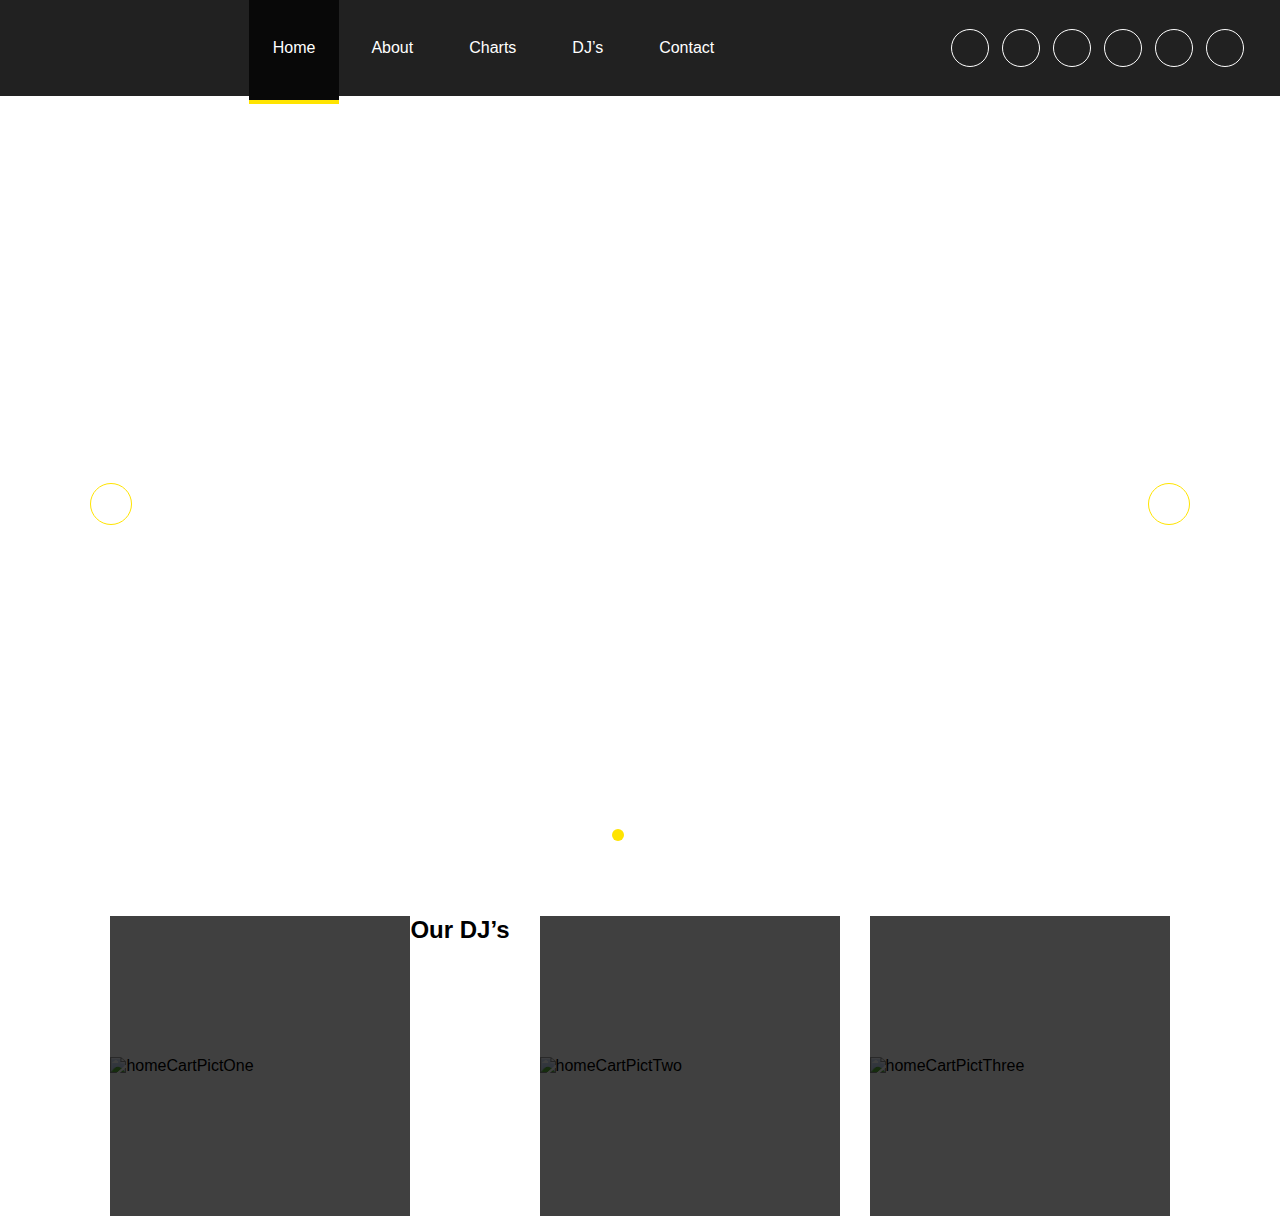
==== index.html @ 212039a7 "home some section finished" ====
<!DOCTYPE html>
<html lang="en">
    <head>
        <meta charset="UTF-8">
        <meta name="viewport" content="width=device-width, initial-scale=1.0">
        <link rel="stylesheet" href="./assets/scss/index.css">

        <!-- font-awesome start -->
        <link rel="stylesheet"
            href="https://cdnjs.cloudflare.com/ajax/libs/font-awesome/6.6.0/css/all.min.css"
            integrity="sha512-Kc323vGBEqzTmouAECnVceyQqyqdsSiqLQISBL29aUW4U/M7pSPA/gEUZQqv1cwx4OnYxTxve5UMg5GT6L4JJg=="
            crossorigin="anonymous" referrerpolicy="no-referrer" />
        <!-- font-awesome end -->

        <!-- google fonts start -->

        <link rel="preconnect" href="https://fonts.googleapis.com">
        <link rel="preconnect" href="https://fonts.gstatic.com" crossorigin>
        <link
            href="https://fonts.googleapis.com/css2?family=Montserrat:ital,wght@0,100..900;1,100..900&display=swap"
            rel="stylesheet">

        <!-- google fonts end -->

        <title>Eighty</title>
    </head>
    <body>
        <header class="header">
            <div class="headerCont">
                <a href="./index.html">
                    <img
                        src="https://preview.colorlib.com/theme/eighty8/img/logo.png.webp"
                        alt>
                </a>
                <!-- Menü İkonu -->
                <div class="menu-icon">&#9776;</div> <!-- Menü ikonu -->

                <nav class="navBar">
                    <ul class="navList">
                        <li class="navItems"><a class="active"
                                href="./index.html">Home</a></li>
                        <li class="navItems"><a
                                href="./about.html">About</a></li>
                        <li class="navItems"><a
                                href="./charts.html">Charts</a></li>
                        <li class="navItems"><a href="./djs.html">DJ’s</a></li>
                        <li class="navItems"><a
                                href="./contact.html">Contact</a></li>
                    </ul>
                </nav>
                <div class="sosialIcons">
                    <a href="https://x.com/"><i class="fa-brands fa-twitter"
                            style="color: #ffffff;"></i></a>
                    <a href="https://soundcloud.com/"><i
                            class="fa-brands fa-soundcloud"
                            style="color: #ffffff;"></i></a>
                    <a href="https://instagram.com/"><i
                            class="fa-brands fa-instagram"
                            style="color: #ffffff;"></i></a>
                    <a href="https://www.google.com/"><i
                            class="fa-brands fa-google-plus-g"
                            style="color: #ffffff;"></i></a>
                    <a href="https://facebook.com/"><i
                            class="fa-brands fa-facebook-f"
                            style="color: #ffffff;"></i></a>
                    <a href="https://youtube.com/"><i
                            class="fa-brands fa-youtube"
                            style="color: #ffffff;"></i></a>
                </div>
            </div>
        </header>

        <main>
            <section class="heroSection">
                <div class="container">
                    <div class="locations">
                        <div class="row">
                            <div class="location">
                                <img
                                    src="https://preview.colorlib.com/theme/eighty8/img/logo-small.png.webp"
                                    alt>
                                <p>Berlin</p>
                            </div>
                            <div class="location">
                                <img
                                    src="https://preview.colorlib.com/theme/eighty8/img/logo-small.png.webp"
                                    alt>
                                <p>Bucharest</p>
                            </div>
                            <div class="location">
                                <img
                                    src="https://preview.colorlib.com/theme/eighty8/img/logo-small.png.webp"
                                    alt>
                                <p>London</p>
                            </div>
                            <div class="location">
                                <img
                                    src="https://preview.colorlib.com/theme/eighty8/img/logo-small.png.webp"
                                    alt>
                                <p>Bucharest</p>
                            </div>
                            <div class="location">
                                <img
                                    src="https://preview.colorlib.com/theme/eighty8/img/logo-small.png.webp"
                                    alt>
                                <p>Tel Aviv</p>
                            </div>
                            <div class="location">
                                <img
                                    src="https://preview.colorlib.com/theme/eighty8/img/logo-small.png.webp"
                                    alt>
                                <p>Moscow</p>
                            </div>
                        </div>
                    </div>
                    <div class="slider">
                        <!-- Slider İçeriği -->
                        <div class="slide active">
                            <div class="captions">
                                <span class="captionOne">UP NEXT</span>
                                <h2 class="captionTwo">DJ Khaled Exclusive
                                    Interview</h2>
                            </div>
                        </div>
                        <div class="slide">
                            <div class="captions">
                                <span class="captionOne">UP NEXT</span>
                                <h2 class="captionTwo">David Guetta Exclusive
                                    Interview</h2>
                            </div>
                        </div>
                        <div class="slide">
                            <div class="captions">
                                <span class="captionOne">UP NEXT</span>
                                <h2 class="captionTwo">Dj snake Exclusive
                                    Track</h2>
                            </div>
                        </div>

                        <!-- Sağ ve Sol Oklar -->
                        <button class="prev"><i
                                class="fa-solid fa-angles-left"></i></button>
                        <button class="next"><i
                                class="fa-solid fa-angles-right"></i></button>

                        <!-- Alt Daireler -->
                        <div class="dots">
                            <span class="dot active" data-index="0"></span>
                            <span class="dot" data-index="1"></span>
                            <span class="dot" data-index="2"></span>
                        </div>
                    </div>
                </div>
            </section>
            <section class="homeCard">
                <div class="container">
                    <div class="row">
                        <div class="col-md-4">
                            <div class="homeCartPict">
                                <img
                                    src="https://preview.colorlib.com/theme/eighty8/img/promo/1.jpg.webp"
                                    alt="homeCartPictOne">
                                </div>
                                <h2>Our DJ’s</h2>

                        </div>
                        <div class="col-md-4">
                            <div class="homeCartPict">
                                <img
                                    src="https://preview.colorlib.com/theme/eighty8/img/promo/2.jpg.webp"
                                    alt="homeCartPictTwo">
                            </div>

                        </div>
                        <div class="col-md-4">
                            <div class="homeCartPict">
                                <img
                                    src="https://preview.colorlib.com/theme/eighty8/img/promo/3.jpg.webp"
                                    alt="homeCartPictThree">
                            </div>
                        </div>
                    </div>
                </div>
            </section>
        </main>
        <script>
            document.addEventListener("DOMContentLoaded", () => {
              const menuIcon = document.querySelector(".menu-icon");
              const navBar = document.querySelector(".navBar");
              const slides = document.querySelectorAll(".slide");
    const dots = document.querySelectorAll(".dot");

    let currentIndex = 0;
  
    const showSlide = (index) => {
        slides.forEach((slide, i) => {
            slide.classList.toggle("active", i === index);
            dots[i].classList.toggle("active", i === index);
        });
    };

    document.querySelector(".next").addEventListener("click", () => {
        currentIndex = (currentIndex + 1) % slides.length;
        showSlide(currentIndex);
    });

    document.querySelector(".prev").addEventListener("click", () => {
        currentIndex = (currentIndex - 1 + slides.length) % slides.length;
        showSlide(currentIndex);
    });

    dots.forEach((dot, index) => {
        dot.addEventListener("click", () => {
            currentIndex = index;
            showSlide(currentIndex);
        });
    });

    // Otomatik geçiş ayarı (isteğe bağlı)
    setInterval(() => {
        currentIndex = (currentIndex + 1) % slides.length;
        showSlide(currentIndex);
    }, 5000); // 5 saniyede bir değişim

              menuIcon.addEventListener("click", () => {
                // Menü açma/kapatma
                navBar.classList.toggle("active");
              });
            });


          </script>

    </body>
</html>
---- assets/scss/index.css ----
* {
  padding: 0;
  margin: 0;
  text-decoration: none;
  font-family: "Roboto", sans-serif;
  list-style: none;
  box-sizing: border-box;
}

.header {
  background: #212121;
  padding: 29px 36px;
  border-bottom: 1px solid #fff;
}
.header .headerCont {
  display: flex;
  align-items: center;
  justify-content: space-between;
}
.header .headerCont .menu-icon {
  display: none;
  font-size: 24px;
  color: white;
  cursor: pointer;
}
.header .headerCont .navBar {
  display: flex;
}
.header .headerCont .navBar .navList {
  display: -webkit-inline-box;
  gap: 8px;
}
.header .headerCont .navBar .navList a {
  color: white;
  padding: 48px 24px;
  transition: background 0.5s, color 0.5s;
  font-size: 16px;
  position: relative;
}
.header .headerCont .navBar .navList a:hover {
  color: #ffe400;
}
.header .headerCont .navBar .navList a.active {
  background: #080808;
  color: #ffffff;
}
.header .headerCont .navBar .navList a.active:after {
  position: absolute;
  left: 0;
  bottom: 0;
  width: 100%;
  height: 4px;
  background: #ffe400;
  content: "";
  opacity: 1;
}
.header .headerCont .navBar .navList a:after {
  position: absolute;
  left: 0;
  bottom: 0;
  width: 100%;
  height: 4px;
  background: #ffe400;
  content: "";
  opacity: 0;
  transition: opacity 0.5s;
}
.header .headerCont .navBar .navList a:hover {
  color: #ffe400;
}
.header .headerCont .sosialIcons {
  display: flex;
  gap: 13px;
}
.header .headerCont .sosialIcons a {
  border: 1px solid white;
  border-radius: 50%;
  padding: 8px;
  width: 38px;
  height: 38px;
  display: flex;
  justify-content: center;
  align-items: center;
}

@media (max-width: 1024px) {
  .header .headerCont .navBar .navList a {
    padding: 48px 10px;
  }
}
@media (max-width: 825px) {
  .header .headerCont .navBar .navList a {
    padding: 48px 3px;
  }
}
@media (max-width: 770px) {
  .header .headerCont .menu-icon {
    display: block;
  }
  .header .headerCont .navBar {
    display: none;
    flex-direction: column;
    background-color: #212121;
    position: absolute;
    top: 80px;
    width: 100%;
    left: 0;
  }
  .header .headerCont .navBar .navList {
    display: flex;
    flex-direction: column;
    width: 100%;
    gap: 3px;
  }
  .header .headerCont .navBar .navList .navItems {
    display: inline-flex;
  }
  .header .headerCont .navBar .navList a {
    padding: 12px 24px;
    text-align: center;
    text-align: left;
    border-top: 1px solid #2f2f2f;
    width: 100%;
  }
  .header .headerCont .sosialIcons {
    display: none;
  }
  .header .navBar.active {
    display: flex;
    margin-top: 30px;
    z-index: 1;
  }
}
.heroSection {
  background-image: url(https://preview.colorlib.com/theme/eighty8/img/bg.jpg.webp);
  position: relative;
  background-repeat: no-repeat;
  background-size: cover;
  background-position: top center;
  padding-bottom: 35px;
}
.heroSection .locations {
  padding-top: 35px;
}
.heroSection .locations .row {
  display: flex;
  flex-wrap: wrap;
  margin-left: 80px;
  margin-right: 80px;
}
.heroSection .locations .row .location {
  text-align: center;
}
.heroSection .locations .row .location p {
  color: white;
  font-size: 14px;
}
.heroSection .slider {
  position: relative;
  width: 100%;
  height: 75vh;
  overflow-x: hidden;
  margin-bottom: 40px;
}
.heroSection .slider .slide {
  position: absolute;
  top: -36%;
  left: 14%;
  width: 100%;
  height: 100%;
  opacity: 0;
  transition: opacity 1s ease;
  z-index: 1;
}
.heroSection .slider .slide.active {
  opacity: 1;
  z-index: 2;
}
.heroSection .slider .slide.active .captions .captionOne {
  font-size: 24px;
  color: #ffe400;
  font-weight: 500;
}
.heroSection .slider .slide.active .captions .captionOne,
.heroSection .slider .slide.active .captions .captionTwo {
  opacity: 0;
  animation: slideUp 0.8s ease forwards;
}
.heroSection .slider .slide.active .captions .captionOne {
  animation-delay: 0.5s;
}
.heroSection .slider .slide.active .captions .captionTwo {
  animation-delay: 1s;
  margin-top: 10px;
  background: rgba(0, 0, 0, 0.75);
  padding: 5px 10px;
  color: white;
  font-size: 32px;
  line-height: normal;
  position: relative;
}
.heroSection .slider .slide .captions {
  position: absolute;
  bottom: 8%;
  left: -17px;
  text-align: left;
}
@keyframes slideUp {
  from {
    transform: translateY(20px);
    opacity: 0;
  }
  to {
    transform: translateY(0);
    opacity: 1;
  }
}
.heroSection .slider .prev,
.heroSection .slider .next {
  position: absolute;
  top: 50%;
  transform: translateY(-50%);
  color: #ffe400;
  background: transparent;
  border: 1px solid #ffe400;
  padding: 20px;
  cursor: pointer;
  border-radius: 50%;
  transition: transform 0.3s ease, background 0.3s ease;
}
.heroSection .slider .prev:hover,
.heroSection .slider .next:hover {
  background: #ffe400;
  color: #000;
}
.heroSection .slider .prev {
  left: 90px;
}
.heroSection .slider .next {
  right: 90px;
}
.heroSection .slider .dots {
  position: absolute;
  bottom: 0px;
  left: 50%;
  transform: translateX(-50%);
  display: flex;
  gap: 10px;
}
.heroSection .slider .dots .dot {
  width: 12px;
  height: 12px;
  background: #fff;
  border-radius: 50%;
  cursor: pointer;
  transition: background 0.3s;
}
.heroSection .slider .dots .dot.active {
  background: #ffe400;
}

.homeCard .row {
  display: flex;
  justify-content: center;
  flex-wrap: wrap;
}
.homeCard .row .col-md-4 {
  position: relative;
  padding-right: 15px;
  display: flex;
  padding-left: 15px;
}
.homeCard .row .col-md-4 .homeCartPict {
  height: 300px;
  width: 300px;
  display: flex;
  justify-content: center;
  align-items: center;
  position: relative;
}
.homeCard .row .col-md-4 .homeCartPict::before {
  position: absolute;
  content: "";
  width: 100%;
  height: 100%;
  left: 0;
  top: 0;
  background: #000;
  opacity: 0.75;
  z-index: 1;
  transition: all 0.4s;
}
.homeCard .row .col-md-4 .homeCartPict img {
  width: 100%;
}
.homeCard .row .col-md-4 .homeCartPict h2 {
  position: relative;
  z-index: 3;
}

@media (min-width: 768px) {
  .locations .row {
    padding: 0px 50px;
  }
  .locations .row .location {
    flex: 0 0 16.333333%;
    max-width: 33.333333%;
  }
}
@media (max-width: 768px) {
  .locations .row .location {
    flex: 0 0 33.333333%;
    max-width: 33.333333%;
  }
}
@media (max-width: 400px) {
  .locations .row .location {
    display: none;
  }
}
@media (max-width: 1252px) {
  .heroSection .slider .prev {
    display: none;
  }
}
@media (max-width: 762px) {
  .heroSection .slider .next {
    display: none;
  }
}/*# sourceMappingURL=index.css.map */
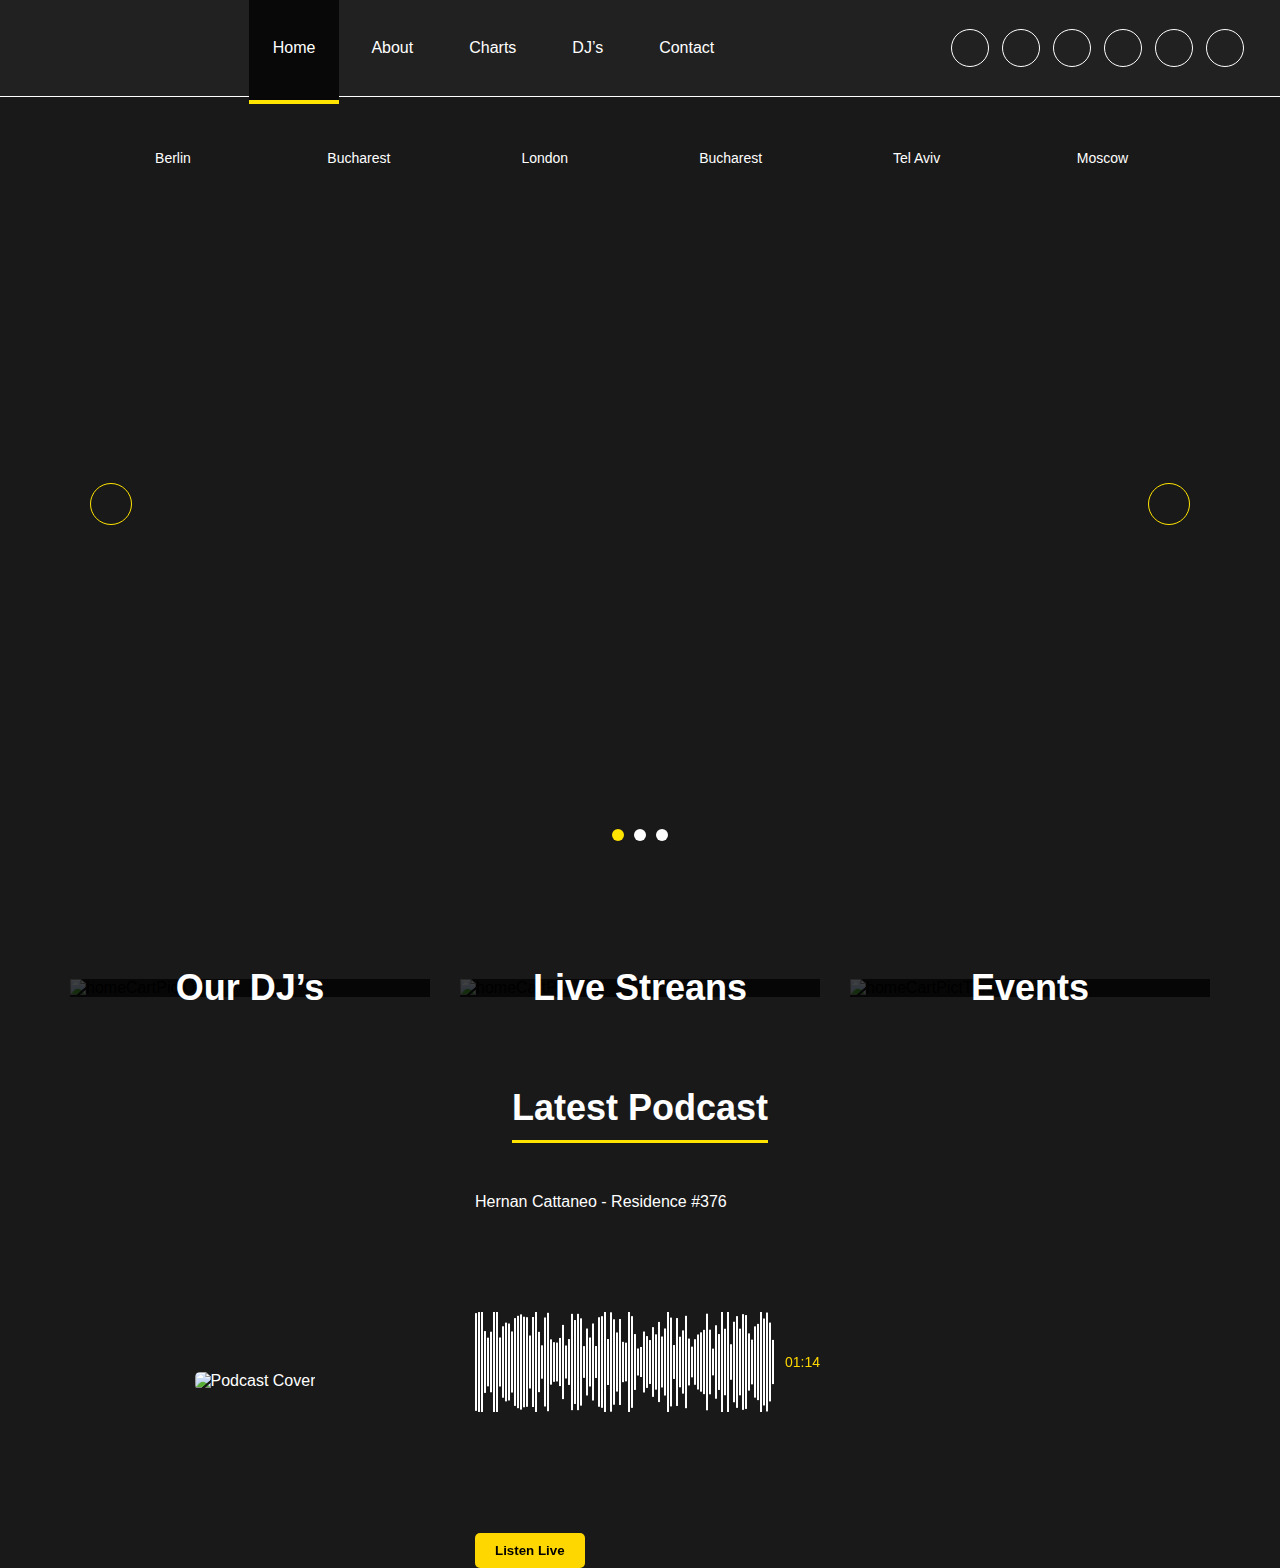
==== commit bd46a8ce: "podcast audio section finished" ====
--- a/index.html
+++ b/index.html
@@ -32,8 +32,8 @@
                         src="https://preview.colorlib.com/theme/eighty8/img/logo.png.webp"
                         alt>
                 </a>
-                <!-- Menü İkonu -->
-                <div class="menu-icon">&#9776;</div> <!-- Menü ikonu -->
+
+                <div class="menu-icon">&#9776;</div>
 
                 <nav class="navBar">
                     <ul class="navList">
@@ -70,7 +70,7 @@
             </div>
         </header>
 
-        <main>
+        <main style="  background-color: #191919;">
             <section class="heroSection">
                 <div class="container">
                     <div class="locations">
@@ -114,7 +114,7 @@
                         </div>
                     </div>
                     <div class="slider">
-                        <!-- Slider İçeriği -->
+                        <!-- Slider -->
                         <div class="slide active">
                             <div class="captions">
                                 <span class="captionOne">UP NEXT</span>
@@ -137,13 +137,11 @@
                             </div>
                         </div>
 
-                        <!-- Sağ ve Sol Oklar -->
                         <button class="prev"><i
                                 class="fa-solid fa-angles-left"></i></button>
                         <button class="next"><i
                                 class="fa-solid fa-angles-right"></i></button>
 
-                        <!-- Alt Daireler -->
                         <div class="dots">
                             <span class="dot active" data-index="0"></span>
                             <span class="dot" data-index="1"></span>
@@ -160,8 +158,8 @@
                                 <img
                                     src="https://preview.colorlib.com/theme/eighty8/img/promo/1.jpg.webp"
                                     alt="homeCartPictOne">
-                                </div>
                                 <h2>Our DJ’s</h2>
+                            </div>
 
                         </div>
                         <div class="col-md-4">
@@ -169,6 +167,7 @@
                                 <img
                                     src="https://preview.colorlib.com/theme/eighty8/img/promo/2.jpg.webp"
                                     alt="homeCartPictTwo">
+                                <h2>Live Streans</h2>
                             </div>
 
                         </div>
@@ -177,11 +176,45 @@
                                 <img
                                     src="https://preview.colorlib.com/theme/eighty8/img/promo/3.jpg.webp"
                                     alt="homeCartPictThree">
+                                <h2>Events</h2>
                             </div>
                         </div>
                     </div>
                 </div>
             </section>
+            <section class="latestPodcastSection">
+                <div  class="container">
+                    <div class="podcast-container">
+                        <h2>Latest Podcast</h2>
+
+                        <div class="podcast-content">
+                            <div style="width: 400px;">
+                                <img
+                                    src="https://preview.colorlib.com/theme/eighty8/img/albam.jpg.webp"
+                                    alt="Podcast Cover" class="podcast-image">
+                            </div>
+                            <div class="rightPodcast">
+                                <div>
+                                    <p>Hernan Cattaneo - Residence #376</p>
+                                </div>
+                                <div style="display: flex; align-items: center;">
+                                    <canvas id="waveformCanvas" width="300"
+                                        height="100"></canvas>
+                                    <div class="time">01:14</div>
+                                </div>
+
+                                <button id="playButton" class="listen-button"
+                                    onclick="togglePlay()">Listen Live</button>
+
+                                <audio id="podcastAudio"
+                                    src="./assets/scss/img/sonata.mp3"></audio>
+                            </div>
+                        </div>
+
+                    </div>
+                </div>
+            </section>
+
         </main>
         <script>
             document.addEventListener("DOMContentLoaded", () => {
@@ -216,19 +249,80 @@
         });
     });
 
-    // Otomatik geçiş ayarı (isteğe bağlı)
     setInterval(() => {
         currentIndex = (currentIndex + 1) % slides.length;
         showSlide(currentIndex);
-    }, 5000); // 5 saniyede bir değişim
+    }, 5000);
 
               menuIcon.addEventListener("click", () => {
-                // Menü açma/kapatma
                 navBar.classList.toggle("active");
               });
             });
 
 
+
+
+// audio
+const canvas = document.getElementById("waveformCanvas");
+const ctx = canvas.getContext("2d");
+const canvasWidth = canvas.width;
+const canvasHeight = canvas.height;
+const barWidth = 2;
+const barGap = 1;
+let animationFrameId;
+let isPlaying = false;
+
+const audio = document.getElementById("podcastAudio");
+const totalBars = Math.floor(canvasWidth / (barWidth + barGap));
+let heights = [];
+
+// Başlangıçta rastgele yükseklikleri ayarla
+function initializeHeights() {
+  heights = Array.from({ length: totalBars }, () => Math.random() * (canvasHeight * 0.8) + (canvasHeight * 0.3));
+}
+
+// Dalgaları çiz
+function drawWaveform(animated = false) {
+  ctx.clearRect(0, 0, canvasWidth, canvasHeight);
+
+  const time = Date.now() * 0.009; // Zaman çarpanı, hızı kontrol eder
+
+  for (let i = 0; i < totalBars; i++) {
+    // Her bir çubuğun yüksekliğini zamanla değiştirme
+    const barHeight = heights[i] + Math.sin(time + i) * 5; // Yavaş dalgalanma için daha az dalgalanma ekle
+
+    const x = i * (barWidth + barGap);
+    const y = (canvasHeight - barHeight) / 2;
+
+    ctx.fillStyle = "#ffffff";
+    ctx.fillRect(x, y, barWidth, barHeight);
+  }
+
+  if (isPlaying && animated) {
+    animationFrameId = requestAnimationFrame(() => drawWaveform(true));
+  }
+}
+
+function togglePlay() {
+  if (audio.paused) {
+    audio.play();
+    isPlaying = true;
+    drawWaveform(true); // Animasyonu başlat
+    document.getElementById("playButton").textContent = "Pause";
+  } else {
+    audio.pause();
+    isPlaying = false;
+    cancelAnimationFrame(animationFrameId); // Animasyonu durdur
+    drawWaveform(false); // Dalgaları sabit olarak göster
+    document.getElementById("playButton").textContent = "Listen Live";
+  }
+}
+
+// Sayfa yüklendiğinde dalgaları göster
+initializeHeights(); // Yükseklikleri başlat
+drawWaveform(false); // İlk başta dalgaları göster
+
+
           </script>
 
     </body>
--- a/assets/scss/index.css
+++ b/assets/scss/index.css
@@ -1,3 +1,4 @@
+@charset "UTF-8";
 * {
   padding: 0;
   margin: 0;
@@ -137,7 +138,7 @@
   background-repeat: no-repeat;
   background-size: cover;
   background-position: top center;
-  padding-bottom: 35px;
+  padding-bottom: 200px;
 }
 .heroSection .locations {
   padding-top: 35px;
@@ -150,6 +151,8 @@
 }
 .heroSection .locations .row .location {
   text-align: center;
+  flex: 1 1 20%;
+  max-width: 16.6%;
 }
 .heroSection .locations .row .location p {
   color: white;
@@ -238,6 +241,7 @@
 }
 .heroSection .slider .next {
   right: 90px;
+  z-index: 2;
 }
 .heroSection .slider .dots {
   position: absolute;
@@ -259,6 +263,10 @@
   background: #ffe400;
 }
 
+.homeCard {
+  margin-top: -102px;
+  padding-bottom: 90px;
+}
 .homeCard .row {
   display: flex;
   justify-content: center;
@@ -271,11 +279,11 @@
   padding-left: 15px;
 }
 .homeCard .row .col-md-4 .homeCartPict {
-  height: 300px;
-  width: 300px;
+  width: 360px;
   display: flex;
+  cursor: pointer;
+  align-items: center;
   justify-content: center;
-  align-items: center;
   position: relative;
 }
 .homeCard .row .col-md-4 .homeCartPict::before {
@@ -294,28 +302,843 @@
   width: 100%;
 }
 .homeCard .row .col-md-4 .homeCartPict h2 {
+  position: absolute;
+  z-index: 2;
+  font-size: 36px;
+  color: white;
+}
+.homeCard .row .col-md-4 .homeCartPict::after {
+  position: absolute;
+  content: "";
+  width: 0;
+  height: 4px;
+  left: 0;
+  bottom: 0;
+  background: #ffe400;
+  z-index: 2;
+  transition: width 0.4s ease;
+}
+.homeCard .row .col-md-4 .homeCartPict:hover::after {
+  animation: slideRight 0.4s forwards;
+}
+.homeCard .row .col-md-4 .homeCartPict:not(:hover)::after {
+  animation: slideOut 1s forwards;
+}
+.homeCard .row .col-md-4 .homeCartPict:hover::before {
+  opacity: 0;
+}
+
+.latestPodcastSection .container {
+  max-width: 1200px; /* İstenilen genişlik */
+  margin: 0 auto; /* Ortalar */
+  padding: 0 15px; /* Kenar boşlukları */
+}
+.latestPodcastSection .container .podcast-container {
+  color: #ffffff;
+  text-align: center;
+  margin: 0 auto;
+}
+.latestPodcastSection .container .podcast-container h2 {
   position: relative;
-  z-index: 3;
+  display: inline-block;
+  font-size: 36px;
+  color: white;
+  margin-bottom: 50px;
+}
+.latestPodcastSection .container .podcast-container h2::after {
+  content: "";
+  display: block;
+  width: 100%;
+  height: 3px;
+  background-color: #ffe400;
+  margin-top: 11px;
+}
+.latestPodcastSection .container .podcast-container .podcast-content {
+  display: flex;
+  justify-content: flex-start;
+  align-items: center;
+  gap: 20px;
+}
+.latestPodcastSection .container .podcast-container .podcast-content .rightPodcast {
+  display: flex;
+  flex-direction: column;
+  align-items: self-start;
+  row-gap: 101px;
+}
+.latestPodcastSection .container .podcast-container .podcast-content .podcast-image {
+  width: 100%;
+  height: auto;
+  border-radius: 5px;
+}
+.latestPodcastSection .container .podcast-container .podcast-content .audio-wave {
+  display: flex;
+  align-items: center;
+  gap: 2px;
+  overflow: hidden;
+  height: 300px;
+}
+.latestPodcastSection .container .podcast-container .podcast-content .audio-wave .bar:nth-child(1) {
+  width: 1.5px;
+  background-color: #ffffff;
+  border-radius: 2px;
+  height: 99px;
+}
+.latestPodcastSection .container .podcast-container .podcast-content .audio-wave .bar:nth-child(1).animate {
+  animation: wave 0.5s infinite ease-in-out alternate;
+}
+.latestPodcastSection .container .podcast-container .podcast-content .audio-wave .bar:nth-child(2) {
+  width: 1.5px;
+  background-color: #ffffff;
+  border-radius: 2px;
+  height: 108px;
+}
+.latestPodcastSection .container .podcast-container .podcast-content .audio-wave .bar:nth-child(2).animate {
+  animation: wave 0.5s infinite ease-in-out alternate;
+}
+.latestPodcastSection .container .podcast-container .podcast-content .audio-wave .bar:nth-child(3) {
+  width: 1.5px;
+  background-color: #ffffff;
+  border-radius: 2px;
+  height: 73px;
+}
+.latestPodcastSection .container .podcast-container .podcast-content .audio-wave .bar:nth-child(3).animate {
+  animation: wave 0.5s infinite ease-in-out alternate;
+}
+.latestPodcastSection .container .podcast-container .podcast-content .audio-wave .bar:nth-child(4) {
+  width: 1.5px;
+  background-color: #ffffff;
+  border-radius: 2px;
+  height: 129px;
+}
+.latestPodcastSection .container .podcast-container .podcast-content .audio-wave .bar:nth-child(4).animate {
+  animation: wave 0.5s infinite ease-in-out alternate;
+}
+.latestPodcastSection .container .podcast-container .podcast-content .audio-wave .bar:nth-child(5) {
+  width: 1.5px;
+  background-color: #ffffff;
+  border-radius: 2px;
+  height: 130px;
+}
+.latestPodcastSection .container .podcast-container .podcast-content .audio-wave .bar:nth-child(5).animate {
+  animation: wave 0.5s infinite ease-in-out alternate;
+}
+.latestPodcastSection .container .podcast-container .podcast-content .audio-wave .bar:nth-child(6) {
+  width: 1.5px;
+  background-color: #ffffff;
+  border-radius: 2px;
+  height: 106px;
+}
+.latestPodcastSection .container .podcast-container .podcast-content .audio-wave .bar:nth-child(6).animate {
+  animation: wave 0.5s infinite ease-in-out alternate;
+}
+.latestPodcastSection .container .podcast-container .podcast-content .audio-wave .bar:nth-child(7) {
+  width: 1.5px;
+  background-color: #ffffff;
+  border-radius: 2px;
+  height: 150px;
+}
+.latestPodcastSection .container .podcast-container .podcast-content .audio-wave .bar:nth-child(7).animate {
+  animation: wave 0.5s infinite ease-in-out alternate;
+}
+.latestPodcastSection .container .podcast-container .podcast-content .audio-wave .bar:nth-child(8) {
+  width: 1.5px;
+  background-color: #ffffff;
+  border-radius: 2px;
+  height: 152px;
+}
+.latestPodcastSection .container .podcast-container .podcast-content .audio-wave .bar:nth-child(8).animate {
+  animation: wave 0.5s infinite ease-in-out alternate;
+}
+.latestPodcastSection .container .podcast-container .podcast-content .audio-wave .bar:nth-child(9) {
+  width: 1.5px;
+  background-color: #ffffff;
+  border-radius: 2px;
+  height: 141px;
+}
+.latestPodcastSection .container .podcast-container .podcast-content .audio-wave .bar:nth-child(9).animate {
+  animation: wave 0.5s infinite ease-in-out alternate;
+}
+.latestPodcastSection .container .podcast-container .podcast-content .audio-wave .bar:nth-child(10) {
+  width: 1.5px;
+  background-color: #ffffff;
+  border-radius: 2px;
+  height: 122px;
+}
+.latestPodcastSection .container .podcast-container .podcast-content .audio-wave .bar:nth-child(10).animate {
+  animation: wave 0.5s infinite ease-in-out alternate;
+}
+.latestPodcastSection .container .podcast-container .podcast-content .audio-wave .bar:nth-child(11) {
+  width: 1.5px;
+  background-color: #ffffff;
+  border-radius: 2px;
+  height: 105px;
+}
+.latestPodcastSection .container .podcast-container .podcast-content .audio-wave .bar:nth-child(11).animate {
+  animation: wave 0.5s infinite ease-in-out alternate;
+}
+.latestPodcastSection .container .podcast-container .podcast-content .audio-wave .bar:nth-child(12) {
+  width: 1.5px;
+  background-color: #ffffff;
+  border-radius: 2px;
+  height: 155px;
+}
+.latestPodcastSection .container .podcast-container .podcast-content .audio-wave .bar:nth-child(12).animate {
+  animation: wave 0.5s infinite ease-in-out alternate;
+}
+.latestPodcastSection .container .podcast-container .podcast-content .audio-wave .bar:nth-child(13) {
+  width: 1.5px;
+  background-color: #ffffff;
+  border-radius: 2px;
+  height: 95px;
+}
+.latestPodcastSection .container .podcast-container .podcast-content .audio-wave .bar:nth-child(13).animate {
+  animation: wave 0.5s infinite ease-in-out alternate;
+}
+.latestPodcastSection .container .podcast-container .podcast-content .audio-wave .bar:nth-child(14) {
+  width: 1.5px;
+  background-color: #ffffff;
+  border-radius: 2px;
+  height: 74px;
+}
+.latestPodcastSection .container .podcast-container .podcast-content .audio-wave .bar:nth-child(14).animate {
+  animation: wave 0.5s infinite ease-in-out alternate;
+}
+.latestPodcastSection .container .podcast-container .podcast-content .audio-wave .bar:nth-child(15) {
+  width: 1.5px;
+  background-color: #ffffff;
+  border-radius: 2px;
+  height: 95px;
+}
+.latestPodcastSection .container .podcast-container .podcast-content .audio-wave .bar:nth-child(15).animate {
+  animation: wave 0.5s infinite ease-in-out alternate;
+}
+.latestPodcastSection .container .podcast-container .podcast-content .audio-wave .bar:nth-child(16) {
+  width: 1.5px;
+  background-color: #ffffff;
+  border-radius: 2px;
+  height: 104px;
+}
+.latestPodcastSection .container .podcast-container .podcast-content .audio-wave .bar:nth-child(16).animate {
+  animation: wave 0.5s infinite ease-in-out alternate;
+}
+.latestPodcastSection .container .podcast-container .podcast-content .audio-wave .bar:nth-child(17) {
+  width: 1.5px;
+  background-color: #ffffff;
+  border-radius: 2px;
+  height: 79px;
+}
+.latestPodcastSection .container .podcast-container .podcast-content .audio-wave .bar:nth-child(17).animate {
+  animation: wave 0.5s infinite ease-in-out alternate;
+}
+.latestPodcastSection .container .podcast-container .podcast-content .audio-wave .bar:nth-child(18) {
+  width: 1.5px;
+  background-color: #ffffff;
+  border-radius: 2px;
+  height: 149px;
+}
+.latestPodcastSection .container .podcast-container .podcast-content .audio-wave .bar:nth-child(18).animate {
+  animation: wave 0.5s infinite ease-in-out alternate;
+}
+.latestPodcastSection .container .podcast-container .podcast-content .audio-wave .bar:nth-child(19) {
+  width: 1.5px;
+  background-color: #ffffff;
+  border-radius: 2px;
+  height: 153px;
+}
+.latestPodcastSection .container .podcast-container .podcast-content .audio-wave .bar:nth-child(19).animate {
+  animation: wave 0.5s infinite ease-in-out alternate;
+}
+.latestPodcastSection .container .podcast-container .podcast-content .audio-wave .bar:nth-child(20) {
+  width: 1.5px;
+  background-color: #ffffff;
+  border-radius: 2px;
+  height: 169px;
+}
+.latestPodcastSection .container .podcast-container .podcast-content .audio-wave .bar:nth-child(20).animate {
+  animation: wave 0.5s infinite ease-in-out alternate;
+}
+.latestPodcastSection .container .podcast-container .podcast-content .audio-wave .bar:nth-child(21) {
+  width: 1.5px;
+  background-color: #ffffff;
+  border-radius: 2px;
+  height: 82px;
+}
+.latestPodcastSection .container .podcast-container .podcast-content .audio-wave .bar:nth-child(21).animate {
+  animation: wave 0.5s infinite ease-in-out alternate;
+}
+.latestPodcastSection .container .podcast-container .podcast-content .audio-wave .bar:nth-child(22) {
+  width: 1.5px;
+  background-color: #ffffff;
+  border-radius: 2px;
+  height: 121px;
+}
+.latestPodcastSection .container .podcast-container .podcast-content .audio-wave .bar:nth-child(22).animate {
+  animation: wave 0.5s infinite ease-in-out alternate;
+}
+.latestPodcastSection .container .podcast-container .podcast-content .audio-wave .bar:nth-child(23) {
+  width: 1.5px;
+  background-color: #ffffff;
+  border-radius: 2px;
+  height: 106px;
+}
+.latestPodcastSection .container .podcast-container .podcast-content .audio-wave .bar:nth-child(23).animate {
+  animation: wave 0.5s infinite ease-in-out alternate;
+}
+.latestPodcastSection .container .podcast-container .podcast-content .audio-wave .bar:nth-child(24) {
+  width: 1.5px;
+  background-color: #ffffff;
+  border-radius: 2px;
+  height: 168px;
+}
+.latestPodcastSection .container .podcast-container .podcast-content .audio-wave .bar:nth-child(24).animate {
+  animation: wave 0.5s infinite ease-in-out alternate;
+}
+.latestPodcastSection .container .podcast-container .podcast-content .audio-wave .bar:nth-child(25) {
+  width: 1.5px;
+  background-color: #ffffff;
+  border-radius: 2px;
+  height: 157px;
+}
+.latestPodcastSection .container .podcast-container .podcast-content .audio-wave .bar:nth-child(25).animate {
+  animation: wave 0.5s infinite ease-in-out alternate;
+}
+.latestPodcastSection .container .podcast-container .podcast-content .audio-wave .bar:nth-child(26) {
+  width: 1.5px;
+  background-color: #ffffff;
+  border-radius: 2px;
+  height: 96px;
+}
+.latestPodcastSection .container .podcast-container .podcast-content .audio-wave .bar:nth-child(26).animate {
+  animation: wave 0.5s infinite ease-in-out alternate;
+}
+.latestPodcastSection .container .podcast-container .podcast-content .audio-wave .bar:nth-child(27) {
+  width: 1.5px;
+  background-color: #ffffff;
+  border-radius: 2px;
+  height: 145px;
+}
+.latestPodcastSection .container .podcast-container .podcast-content .audio-wave .bar:nth-child(27).animate {
+  animation: wave 0.5s infinite ease-in-out alternate;
+}
+.latestPodcastSection .container .podcast-container .podcast-content .audio-wave .bar:nth-child(28) {
+  width: 1.5px;
+  background-color: #ffffff;
+  border-radius: 2px;
+  height: 97px;
+}
+.latestPodcastSection .container .podcast-container .podcast-content .audio-wave .bar:nth-child(28).animate {
+  animation: wave 0.5s infinite ease-in-out alternate;
+}
+.latestPodcastSection .container .podcast-container .podcast-content .audio-wave .bar:nth-child(29) {
+  width: 1.5px;
+  background-color: #ffffff;
+  border-radius: 2px;
+  height: 120px;
+}
+.latestPodcastSection .container .podcast-container .podcast-content .audio-wave .bar:nth-child(29).animate {
+  animation: wave 0.5s infinite ease-in-out alternate;
+}
+.latestPodcastSection .container .podcast-container .podcast-content .audio-wave .bar:nth-child(30) {
+  width: 1.5px;
+  background-color: #ffffff;
+  border-radius: 2px;
+  height: 114px;
+}
+.latestPodcastSection .container .podcast-container .podcast-content .audio-wave .bar:nth-child(30).animate {
+  animation: wave 0.5s infinite ease-in-out alternate;
+}
+.latestPodcastSection .container .podcast-container .podcast-content .audio-wave .bar:nth-child(31) {
+  width: 1.5px;
+  background-color: #ffffff;
+  border-radius: 2px;
+  height: 135px;
+}
+.latestPodcastSection .container .podcast-container .podcast-content .audio-wave .bar:nth-child(31).animate {
+  animation: wave 0.5s infinite ease-in-out alternate;
+}
+.latestPodcastSection .container .podcast-container .podcast-content .audio-wave .bar:nth-child(32) {
+  width: 1.5px;
+  background-color: #ffffff;
+  border-radius: 2px;
+  height: 137px;
+}
+.latestPodcastSection .container .podcast-container .podcast-content .audio-wave .bar:nth-child(32).animate {
+  animation: wave 0.5s infinite ease-in-out alternate;
+}
+.latestPodcastSection .container .podcast-container .podcast-content .audio-wave .bar:nth-child(33) {
+  width: 1.5px;
+  background-color: #ffffff;
+  border-radius: 2px;
+  height: 103px;
+}
+.latestPodcastSection .container .podcast-container .podcast-content .audio-wave .bar:nth-child(33).animate {
+  animation: wave 0.5s infinite ease-in-out alternate;
+}
+.latestPodcastSection .container .podcast-container .podcast-content .audio-wave .bar:nth-child(34) {
+  width: 1.5px;
+  background-color: #ffffff;
+  border-radius: 2px;
+  height: 88px;
+}
+.latestPodcastSection .container .podcast-container .podcast-content .audio-wave .bar:nth-child(34).animate {
+  animation: wave 0.5s infinite ease-in-out alternate;
+}
+.latestPodcastSection .container .podcast-container .podcast-content .audio-wave .bar:nth-child(35) {
+  width: 1.5px;
+  background-color: #ffffff;
+  border-radius: 2px;
+  height: 123px;
+}
+.latestPodcastSection .container .podcast-container .podcast-content .audio-wave .bar:nth-child(35).animate {
+  animation: wave 0.5s infinite ease-in-out alternate;
+}
+.latestPodcastSection .container .podcast-container .podcast-content .audio-wave .bar:nth-child(36) {
+  width: 1.5px;
+  background-color: #ffffff;
+  border-radius: 2px;
+  height: 136px;
+}
+.latestPodcastSection .container .podcast-container .podcast-content .audio-wave .bar:nth-child(36).animate {
+  animation: wave 0.5s infinite ease-in-out alternate;
+}
+.latestPodcastSection .container .podcast-container .podcast-content .audio-wave .bar:nth-child(37) {
+  width: 1.5px;
+  background-color: #ffffff;
+  border-radius: 2px;
+  height: 81px;
+}
+.latestPodcastSection .container .podcast-container .podcast-content .audio-wave .bar:nth-child(37).animate {
+  animation: wave 0.5s infinite ease-in-out alternate;
+}
+.latestPodcastSection .container .podcast-container .podcast-content .audio-wave .bar:nth-child(38) {
+  width: 1.5px;
+  background-color: #ffffff;
+  border-radius: 2px;
+  height: 73px;
+}
+.latestPodcastSection .container .podcast-container .podcast-content .audio-wave .bar:nth-child(38).animate {
+  animation: wave 0.5s infinite ease-in-out alternate;
+}
+.latestPodcastSection .container .podcast-container .podcast-content .audio-wave .bar:nth-child(39) {
+  width: 1.5px;
+  background-color: #ffffff;
+  border-radius: 2px;
+  height: 117px;
+}
+.latestPodcastSection .container .podcast-container .podcast-content .audio-wave .bar:nth-child(39).animate {
+  animation: wave 0.5s infinite ease-in-out alternate;
+}
+.latestPodcastSection .container .podcast-container .podcast-content .audio-wave .bar:nth-child(40) {
+  width: 1.5px;
+  background-color: #ffffff;
+  border-radius: 2px;
+  height: 106px;
+}
+.latestPodcastSection .container .podcast-container .podcast-content .audio-wave .bar:nth-child(40).animate {
+  animation: wave 0.5s infinite ease-in-out alternate;
+}
+.latestPodcastSection .container .podcast-container .podcast-content .audio-wave .bar:nth-child(41) {
+  width: 1.5px;
+  background-color: #ffffff;
+  border-radius: 2px;
+  height: 149px;
+}
+.latestPodcastSection .container .podcast-container .podcast-content .audio-wave .bar:nth-child(41).animate {
+  animation: wave 0.5s infinite ease-in-out alternate;
+}
+.latestPodcastSection .container .podcast-container .podcast-content .audio-wave .bar:nth-child(42) {
+  width: 1.5px;
+  background-color: #ffffff;
+  border-radius: 2px;
+  height: 90px;
+}
+.latestPodcastSection .container .podcast-container .podcast-content .audio-wave .bar:nth-child(42).animate {
+  animation: wave 0.5s infinite ease-in-out alternate;
+}
+.latestPodcastSection .container .podcast-container .podcast-content .audio-wave .bar:nth-child(43) {
+  width: 1.5px;
+  background-color: #ffffff;
+  border-radius: 2px;
+  height: 122px;
+}
+.latestPodcastSection .container .podcast-container .podcast-content .audio-wave .bar:nth-child(43).animate {
+  animation: wave 0.5s infinite ease-in-out alternate;
+}
+.latestPodcastSection .container .podcast-container .podcast-content .audio-wave .bar:nth-child(44) {
+  width: 1.5px;
+  background-color: #ffffff;
+  border-radius: 2px;
+  height: 133px;
+}
+.latestPodcastSection .container .podcast-container .podcast-content .audio-wave .bar:nth-child(44).animate {
+  animation: wave 0.5s infinite ease-in-out alternate;
+}
+.latestPodcastSection .container .podcast-container .podcast-content .audio-wave .bar:nth-child(45) {
+  width: 1.5px;
+  background-color: #ffffff;
+  border-radius: 2px;
+  height: 151px;
+}
+.latestPodcastSection .container .podcast-container .podcast-content .audio-wave .bar:nth-child(45).animate {
+  animation: wave 0.5s infinite ease-in-out alternate;
+}
+.latestPodcastSection .container .podcast-container .podcast-content .audio-wave .bar:nth-child(46) {
+  width: 1.5px;
+  background-color: #ffffff;
+  border-radius: 2px;
+  height: 138px;
+}
+.latestPodcastSection .container .podcast-container .podcast-content .audio-wave .bar:nth-child(46).animate {
+  animation: wave 0.5s infinite ease-in-out alternate;
+}
+.latestPodcastSection .container .podcast-container .podcast-content .audio-wave .bar:nth-child(47) {
+  width: 1.5px;
+  background-color: #ffffff;
+  border-radius: 2px;
+  height: 154px;
+}
+.latestPodcastSection .container .podcast-container .podcast-content .audio-wave .bar:nth-child(47).animate {
+  animation: wave 0.5s infinite ease-in-out alternate;
+}
+.latestPodcastSection .container .podcast-container .podcast-content .audio-wave .bar:nth-child(48) {
+  width: 1.5px;
+  background-color: #ffffff;
+  border-radius: 2px;
+  height: 130px;
+}
+.latestPodcastSection .container .podcast-container .podcast-content .audio-wave .bar:nth-child(48).animate {
+  animation: wave 0.5s infinite ease-in-out alternate;
+}
+.latestPodcastSection .container .podcast-container .podcast-content .audio-wave .bar:nth-child(49) {
+  width: 1.5px;
+  background-color: #ffffff;
+  border-radius: 2px;
+  height: 141px;
+}
+.latestPodcastSection .container .podcast-container .podcast-content .audio-wave .bar:nth-child(49).animate {
+  animation: wave 0.5s infinite ease-in-out alternate;
+}
+.latestPodcastSection .container .podcast-container .podcast-content .audio-wave .bar:nth-child(50) {
+  width: 1.5px;
+  background-color: #ffffff;
+  border-radius: 2px;
+  height: 77px;
+}
+.latestPodcastSection .container .podcast-container .podcast-content .audio-wave .bar:nth-child(50).animate {
+  animation: wave 0.5s infinite ease-in-out alternate;
+}
+.latestPodcastSection .container .podcast-container .podcast-content .audio-wave .bar:nth-child(51) {
+  width: 1.5px;
+  background-color: #ffffff;
+  border-radius: 2px;
+  height: 81px;
+}
+.latestPodcastSection .container .podcast-container .podcast-content .audio-wave .bar:nth-child(51).animate {
+  animation: wave 0.5s infinite ease-in-out alternate;
+}
+.latestPodcastSection .container .podcast-container .podcast-content .audio-wave .bar:nth-child(52) {
+  width: 1.5px;
+  background-color: #ffffff;
+  border-radius: 2px;
+  height: 85px;
+}
+.latestPodcastSection .container .podcast-container .podcast-content .audio-wave .bar:nth-child(52).animate {
+  animation: wave 0.5s infinite ease-in-out alternate;
+}
+.latestPodcastSection .container .podcast-container .podcast-content .audio-wave .bar:nth-child(53) {
+  width: 1.5px;
+  background-color: #ffffff;
+  border-radius: 2px;
+  height: 118px;
+}
+.latestPodcastSection .container .podcast-container .podcast-content .audio-wave .bar:nth-child(53).animate {
+  animation: wave 0.5s infinite ease-in-out alternate;
+}
+.latestPodcastSection .container .podcast-container .podcast-content .audio-wave .bar:nth-child(54) {
+  width: 1.5px;
+  background-color: #ffffff;
+  border-radius: 2px;
+  height: 116px;
+}
+.latestPodcastSection .container .podcast-container .podcast-content .audio-wave .bar:nth-child(54).animate {
+  animation: wave 0.5s infinite ease-in-out alternate;
+}
+.latestPodcastSection .container .podcast-container .podcast-content .audio-wave .bar:nth-child(55) {
+  width: 1.5px;
+  background-color: #ffffff;
+  border-radius: 2px;
+  height: 110px;
+}
+.latestPodcastSection .container .podcast-container .podcast-content .audio-wave .bar:nth-child(55).animate {
+  animation: wave 0.5s infinite ease-in-out alternate;
+}
+.latestPodcastSection .container .podcast-container .podcast-content .audio-wave .bar:nth-child(56) {
+  width: 1.5px;
+  background-color: #ffffff;
+  border-radius: 2px;
+  height: 159px;
+}
+.latestPodcastSection .container .podcast-container .podcast-content .audio-wave .bar:nth-child(56).animate {
+  animation: wave 0.5s infinite ease-in-out alternate;
+}
+.latestPodcastSection .container .podcast-container .podcast-content .audio-wave .bar:nth-child(57) {
+  width: 1.5px;
+  background-color: #ffffff;
+  border-radius: 2px;
+  height: 142px;
+}
+.latestPodcastSection .container .podcast-container .podcast-content .audio-wave .bar:nth-child(57).animate {
+  animation: wave 0.5s infinite ease-in-out alternate;
+}
+.latestPodcastSection .container .podcast-container .podcast-content .audio-wave .bar:nth-child(58) {
+  width: 1.5px;
+  background-color: #ffffff;
+  border-radius: 2px;
+  height: 150px;
+}
+.latestPodcastSection .container .podcast-container .podcast-content .audio-wave .bar:nth-child(58).animate {
+  animation: wave 0.5s infinite ease-in-out alternate;
+}
+.latestPodcastSection .container .podcast-container .podcast-content .audio-wave .bar:nth-child(59) {
+  width: 1.5px;
+  background-color: #ffffff;
+  border-radius: 2px;
+  height: 117px;
+}
+.latestPodcastSection .container .podcast-container .podcast-content .audio-wave .bar:nth-child(59).animate {
+  animation: wave 0.5s infinite ease-in-out alternate;
+}
+.latestPodcastSection .container .podcast-container .podcast-content .audio-wave .bar:nth-child(60) {
+  width: 1.5px;
+  background-color: #ffffff;
+  border-radius: 2px;
+  height: 141px;
+}
+.latestPodcastSection .container .podcast-container .podcast-content .audio-wave .bar:nth-child(60).animate {
+  animation: wave 0.5s infinite ease-in-out alternate;
+}
+.latestPodcastSection .container .podcast-container .podcast-content .audio-wave .bar:nth-child(61) {
+  width: 1.5px;
+  background-color: #ffffff;
+  border-radius: 2px;
+  height: 129px;
+}
+.latestPodcastSection .container .podcast-container .podcast-content .audio-wave .bar:nth-child(61).animate {
+  animation: wave 0.5s infinite ease-in-out alternate;
+}
+.latestPodcastSection .container .podcast-container .podcast-content .audio-wave .bar:nth-child(62) {
+  width: 1.5px;
+  background-color: #ffffff;
+  border-radius: 2px;
+  height: 145px;
+}
+.latestPodcastSection .container .podcast-container .podcast-content .audio-wave .bar:nth-child(62).animate {
+  animation: wave 0.5s infinite ease-in-out alternate;
+}
+.latestPodcastSection .container .podcast-container .podcast-content .audio-wave .bar:nth-child(63) {
+  width: 1.5px;
+  background-color: #ffffff;
+  border-radius: 2px;
+  height: 105px;
+}
+.latestPodcastSection .container .podcast-container .podcast-content .audio-wave .bar:nth-child(63).animate {
+  animation: wave 0.5s infinite ease-in-out alternate;
+}
+.latestPodcastSection .container .podcast-container .podcast-content .audio-wave .bar:nth-child(64) {
+  width: 1.5px;
+  background-color: #ffffff;
+  border-radius: 2px;
+  height: 121px;
+}
+.latestPodcastSection .container .podcast-container .podcast-content .audio-wave .bar:nth-child(64).animate {
+  animation: wave 0.5s infinite ease-in-out alternate;
+}
+.latestPodcastSection .container .podcast-container .podcast-content .audio-wave .bar:nth-child(65) {
+  width: 1.5px;
+  background-color: #ffffff;
+  border-radius: 2px;
+  height: 99px;
+}
+.latestPodcastSection .container .podcast-container .podcast-content .audio-wave .bar:nth-child(65).animate {
+  animation: wave 0.5s infinite ease-in-out alternate;
+}
+.latestPodcastSection .container .podcast-container .podcast-content .audio-wave .bar:nth-child(66) {
+  width: 1.5px;
+  background-color: #ffffff;
+  border-radius: 2px;
+  height: 130px;
+}
+.latestPodcastSection .container .podcast-container .podcast-content .audio-wave .bar:nth-child(66).animate {
+  animation: wave 0.5s infinite ease-in-out alternate;
+}
+.latestPodcastSection .container .podcast-container .podcast-content .audio-wave .bar:nth-child(67) {
+  width: 1.5px;
+  background-color: #ffffff;
+  border-radius: 2px;
+  height: 76px;
+}
+.latestPodcastSection .container .podcast-container .podcast-content .audio-wave .bar:nth-child(67).animate {
+  animation: wave 0.5s infinite ease-in-out alternate;
+}
+.latestPodcastSection .container .podcast-container .podcast-content .audio-wave .bar:nth-child(68) {
+  width: 1.5px;
+  background-color: #ffffff;
+  border-radius: 2px;
+  height: 168px;
+}
+.latestPodcastSection .container .podcast-container .podcast-content .audio-wave .bar:nth-child(68).animate {
+  animation: wave 0.5s infinite ease-in-out alternate;
+}
+.latestPodcastSection .container .podcast-container .podcast-content .audio-wave .bar:nth-child(69) {
+  width: 1.5px;
+  background-color: #ffffff;
+  border-radius: 2px;
+  height: 151px;
+}
+.latestPodcastSection .container .podcast-container .podcast-content .audio-wave .bar:nth-child(69).animate {
+  animation: wave 0.5s infinite ease-in-out alternate;
+}
+.latestPodcastSection .container .podcast-container .podcast-content .audio-wave .bar:nth-child(70) {
+  width: 1.5px;
+  background-color: #ffffff;
+  border-radius: 2px;
+  height: 123px;
+}
+.latestPodcastSection .container .podcast-container .podcast-content .audio-wave .bar:nth-child(70).animate {
+  animation: wave 0.5s infinite ease-in-out alternate;
+}
+.latestPodcastSection .container .podcast-container .podcast-content .audio-wave .bar:nth-child(71) {
+  width: 1.5px;
+  background-color: #ffffff;
+  border-radius: 2px;
+  height: 80px;
+}
+.latestPodcastSection .container .podcast-container .podcast-content .audio-wave .bar:nth-child(71).animate {
+  animation: wave 0.5s infinite ease-in-out alternate;
+}
+.latestPodcastSection .container .podcast-container .podcast-content .audio-wave .bar:nth-child(72) {
+  width: 1.5px;
+  background-color: #ffffff;
+  border-radius: 2px;
+  height: 165px;
+}
+.latestPodcastSection .container .podcast-container .podcast-content .audio-wave .bar:nth-child(72).animate {
+  animation: wave 0.5s infinite ease-in-out alternate;
+}
+.latestPodcastSection .container .podcast-container .podcast-content .audio-wave .bar:nth-child(73) {
+  width: 1.5px;
+  background-color: #ffffff;
+  border-radius: 2px;
+  height: 122px;
+}
+.latestPodcastSection .container .podcast-container .podcast-content .audio-wave .bar:nth-child(73).animate {
+  animation: wave 0.5s infinite ease-in-out alternate;
+}
+.latestPodcastSection .container .podcast-container .podcast-content .audio-wave .bar:nth-child(74) {
+  width: 1.5px;
+  background-color: #ffffff;
+  border-radius: 2px;
+  height: 73px;
+}
+.latestPodcastSection .container .podcast-container .podcast-content .audio-wave .bar:nth-child(74).animate {
+  animation: wave 0.5s infinite ease-in-out alternate;
+}
+.latestPodcastSection .container .podcast-container .podcast-content .audio-wave .bar:nth-child(75) {
+  width: 1.5px;
+  background-color: #ffffff;
+  border-radius: 2px;
+  height: 127px;
+}
+.latestPodcastSection .container .podcast-container .podcast-content .audio-wave .bar:nth-child(75).animate {
+  animation: wave 0.5s infinite ease-in-out alternate;
+}
+.latestPodcastSection .container .podcast-container .podcast-content .audio-wave .bar:nth-child(76) {
+  width: 1.5px;
+  background-color: #ffffff;
+  border-radius: 2px;
+  height: 130px;
+}
+.latestPodcastSection .container .podcast-container .podcast-content .audio-wave .bar:nth-child(76).animate {
+  animation: wave 0.5s infinite ease-in-out alternate;
+}
+.latestPodcastSection .container .podcast-container .podcast-content .audio-wave .bar:nth-child(77) {
+  width: 1.5px;
+  background-color: #ffffff;
+  border-radius: 2px;
+  height: 168px;
+}
+.latestPodcastSection .container .podcast-container .podcast-content .audio-wave .bar:nth-child(77).animate {
+  animation: wave 0.5s infinite ease-in-out alternate;
+}
+.latestPodcastSection .container .podcast-container .podcast-content .audio-wave .bar:nth-child(78) {
+  width: 1.5px;
+  background-color: #ffffff;
+  border-radius: 2px;
+  height: 89px;
+}
+.latestPodcastSection .container .podcast-container .podcast-content .audio-wave .bar:nth-child(78).animate {
+  animation: wave 0.5s infinite ease-in-out alternate;
+}
+.latestPodcastSection .container .podcast-container .podcast-content .audio-wave .bar:nth-child(79) {
+  width: 1.5px;
+  background-color: #ffffff;
+  border-radius: 2px;
+  height: 94px;
+}
+.latestPodcastSection .container .podcast-container .podcast-content .audio-wave .bar:nth-child(79).animate {
+  animation: wave 0.5s infinite ease-in-out alternate;
+}
+.latestPodcastSection .container .podcast-container .podcast-content .audio-wave .bar:nth-child(80) {
+  width: 1.5px;
+  background-color: #ffffff;
+  border-radius: 2px;
+  height: 98px;
+}
+.latestPodcastSection .container .podcast-container .podcast-content .audio-wave .bar:nth-child(80).animate {
+  animation: wave 0.5s infinite ease-in-out alternate;
+}
+.latestPodcastSection .container .podcast-container .podcast-content .time {
+  font-size: 14px;
+  color: #ffd700;
+  margin-left: 10px;
+}
+.latestPodcastSection .container .podcast-container .listen-button {
+  margin-top: 20px;
+  padding: 10px 20px;
+  background-color: #ffd700;
+  color: #000;
+  font-weight: bold;
+  border: none;
+  border-radius: 5px;
+  cursor: pointer;
+}
+.latestPodcastSection .container .podcast-container .listen-button:hover {
+  background-color: #e6c700;
+}
+@keyframes wave {
+  0% {
+    transform: scaleY(0.5);
+  }
+  100% {
+    transform: scaleY(1);
+  }
 }
 
-@media (min-width: 768px) {
-  .locations .row {
-    padding: 0px 50px;
-  }
-  .locations .row .location {
-    flex: 0 0 16.333333%;
-    max-width: 33.333333%;
-  }
-}
-@media (max-width: 768px) {
-  .locations .row .location {
-    flex: 0 0 33.333333%;
-    max-width: 33.333333%;
-  }
-}
-@media (max-width: 400px) {
-  .locations .row .location {
-    display: none;
+@keyframes slideRight {
+  from {
+    width: 0;
+  }
+  to {
+    width: 100%;
+  }
+}
+@keyframes slideOut {
+  from {
+    width: 100%;
+  }
+  to {
+    left: 100%;
+    width: 0;
   }
 }
 @media (max-width: 1252px) {
@@ -327,4 +1150,49 @@
   .heroSection .slider .next {
     display: none;
   }
+}
+@media (max-width: 785px) {
+  .heroSection .locations .row .location {
+    text-align: center;
+    flex: 1 1 27%;
+    max-width: 44.6%;
+  }
+}
+@media (max-width: 400px) {
+  .heroSection .locations .row .location {
+    display: none;
+  }
+}
+@media (max-width: 1024px) {
+  .homeCard .row .col-md-4 {
+    margin-bottom: 20px;
+    max-width: 100%;
+  }
+}
+@media (max-width: 1174px) {
+  .homeCard .row .col-md-4 .homeCartPict {
+    width: 250px;
+  }
+}
+@media (max-width: 840px) {
+  .homeCard .row .col-md-4 .homeCartPict {
+    width: 450px;
+  }
+}
+@media (max-width: 800px) {
+  .homeCard .row {
+    flex-wrap: wrap;
+  }
+}
+@media (max-width: 613px) {
+  .latestPodcastSection .podcast-container .podcast-content {
+    flex-wrap: wrap;
+    padding-left: 20px;
+    padding-right: 20px;
+  }
+}
+@media (max-width: 613px) {
+  .rightPodcast {
+    overflow: hidden;
+  }
 }/*# sourceMappingURL=index.css.map */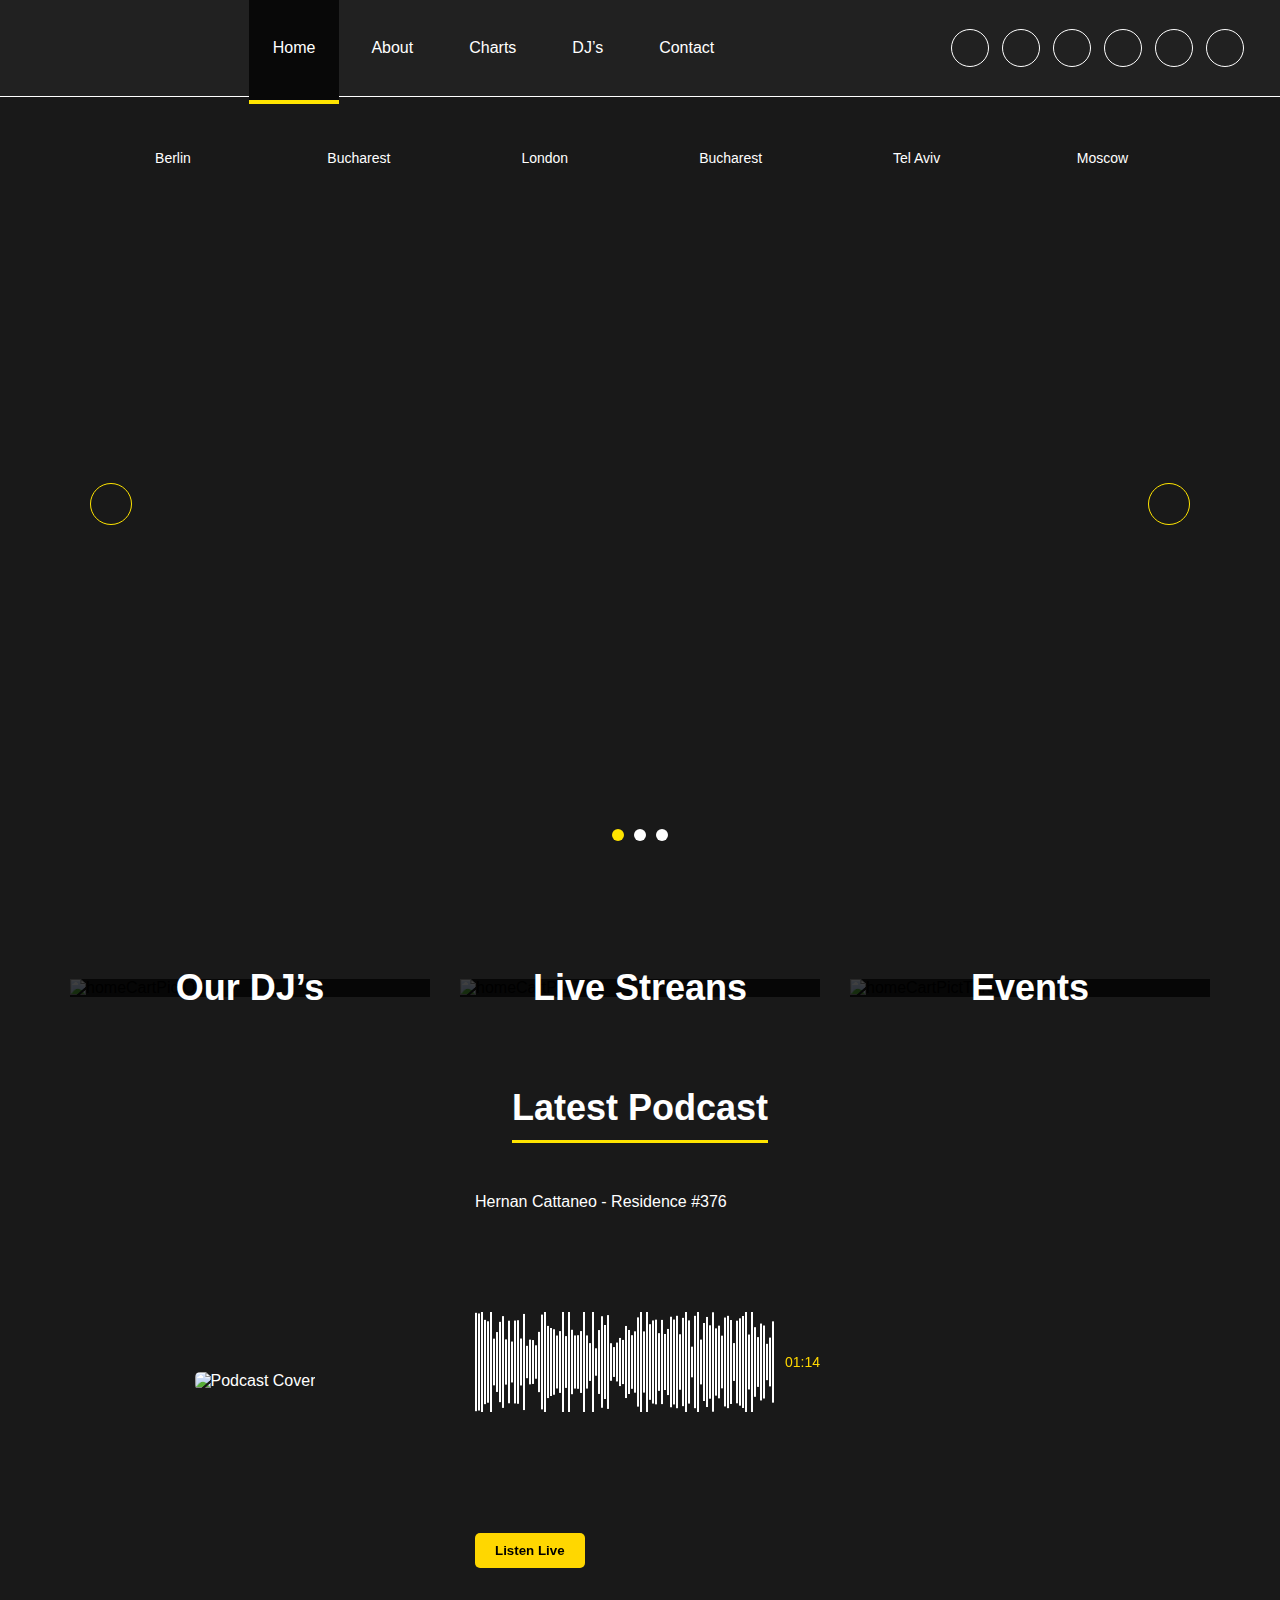
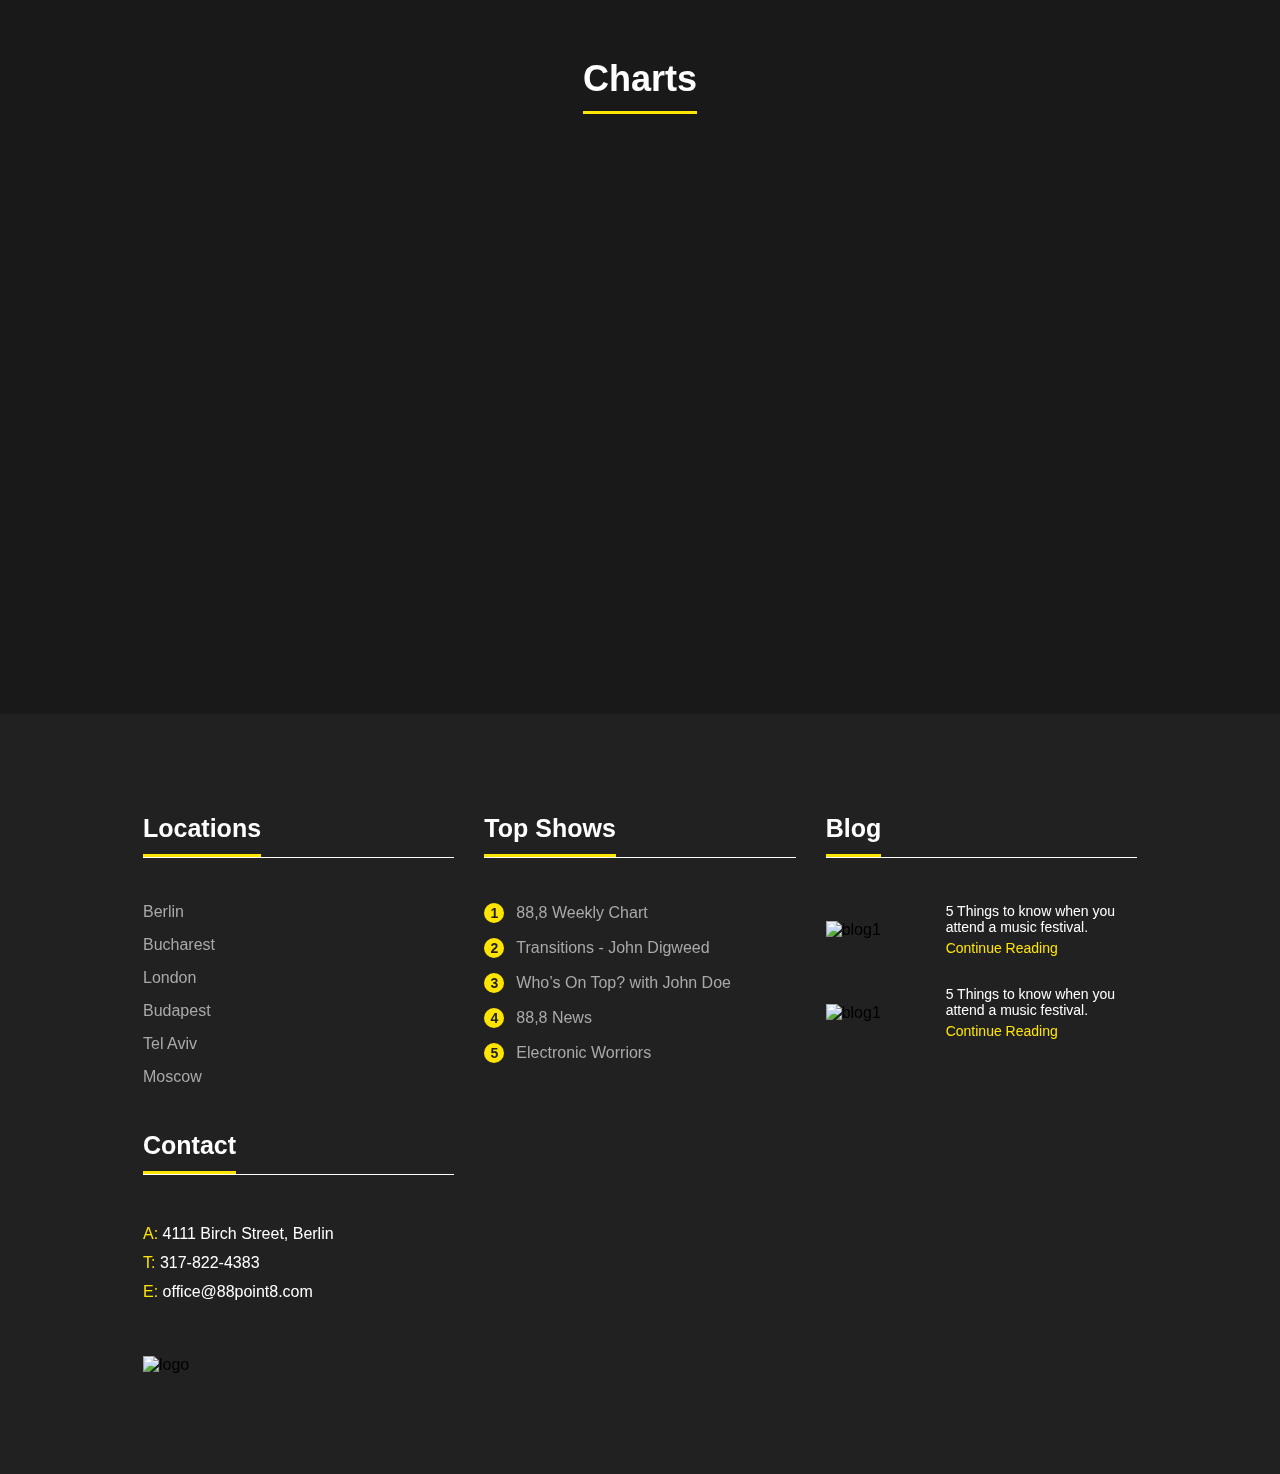
==== commit 7df47001: "home page finished" ====
--- a/index.html
+++ b/index.html
@@ -49,21 +49,21 @@
                     </ul>
                 </nav>
                 <div class="sosialIcons">
-                    <a href="https://x.com/"><i class="fa-brands fa-twitter"
-                            style="color: #ffffff;"></i></a>
-                    <a href="https://soundcloud.com/"><i
+                    <a target="_blank" href="https://x.com/"><i class="fa-brands fa-twitter"
+                            style="color: #ffffff;"></i></a>
+                    <a target="_blank"href="https://soundcloud.com/"><i
                             class="fa-brands fa-soundcloud"
                             style="color: #ffffff;"></i></a>
-                    <a href="https://instagram.com/"><i
+                    <a target="_blank"href="https://instagram.com/"><i
                             class="fa-brands fa-instagram"
                             style="color: #ffffff;"></i></a>
-                    <a href="https://www.google.com/"><i
+                    <a target="_blank"href="https://www.google.com/"><i
                             class="fa-brands fa-google-plus-g"
                             style="color: #ffffff;"></i></a>
-                    <a href="https://facebook.com/"><i
+                    <a target="_blank" href="https://facebook.com/"><i
                             class="fa-brands fa-facebook-f"
                             style="color: #ffffff;"></i></a>
-                    <a href="https://youtube.com/"><i
+                    <a target="_blank"href="https://youtube.com/"><i
                             class="fa-brands fa-youtube"
                             style="color: #ffffff;"></i></a>
                 </div>
@@ -183,7 +183,7 @@
                 </div>
             </section>
             <section class="latestPodcastSection">
-                <div  class="container">
+                <div class="container">
                     <div class="podcast-container">
                         <h2>Latest Podcast</h2>
 
@@ -197,7 +197,8 @@
                                 <div>
                                     <p>Hernan Cattaneo - Residence #376</p>
                                 </div>
-                                <div style="display: flex; align-items: center;">
+                                <div
+                                    style="display: flex; align-items: center;">
                                     <canvas id="waveformCanvas" width="300"
                                         height="100"></canvas>
                                     <div class="time">01:14</div>
@@ -215,115 +216,105 @@
                 </div>
             </section>
 
+            <section class="chartsIndex">
+                <div class="chartsIndexText">
+                    <h2>Charts</h2>
+                </div>
+                <div class="indexChartsImg">
+                    <div class="container">
+                        <img
+                            src="https://preview.colorlib.com/theme/eighty8/img/logo-big.png.webp"
+                            alt>
+                    </div>
+                </div>
+            </section>
+
+            <!-- footer start -->
+
+            <footer class="footer">
+                <div class="container">
+                    <div class="row">
+                        <div class="ftCont">
+                            <div class="ftTitle">
+                                <h4>Locations</h4>
+                            </div>
+                            <ul class="orderList">
+                                <li><a href="#">Berlin</a></li>
+                                <li><a href="#">Bucharest</a></li>
+                                <li><a href="#">London</a></li>
+                                <li><a href="#">Budapest</a></li>
+                                <li><a href="#">Tel Aviv</a></li>
+                                <li><a href="#">Moscow</a></li>
+                            </ul>
+                        </div>
+                        <div class="ftCont">
+                            <div class="ftTitle">
+                                <h4>Top Shows</h4>
+                            </div>
+                            <ul class="orderList">
+                                <li><a href="#"><span>1</span>88,8 Weekly
+                                        Chart</a></li>
+                                <li><a href="#"><span>2</span>Transitions - John
+                                        Digweed</a></li>
+                                <li><a href="#"><span>3</span>Who’s On Top? with
+                                        John Doe</a></li>
+                                <li><a href="#"><span>4</span>88,8 News</a></li>
+                                <li><a href="#"><span>5</span>Electronic
+                                        Worriors</a></li>
+                            </ul>
+                        </div>
+                        <div class="ftCont">
+                            <div class="ftTitle">
+                                <h4>Blog</h4>
+                            </div>
+                            <div class="ftBlog">
+                                <div class="blogItem">
+                                    <div class="blogThumb">
+                                        <img
+                                            src="https://preview.colorlib.com/theme/eighty8/img/blog/thumb/1.jpg.webp"
+                                            alt="blog1">
+                                    </div>
+                                    <div class="blogContent">
+                                        <p>5 Things to know when you attend a
+                                            music festival. </p>
+                                        <a href="#">Continue Reading</a>
+                                    </div>
+                                </div>
+                                <div class="blogItem">
+                                    <div class="blogThumb">
+                                        <img
+                                            src="https://preview.colorlib.com/theme/eighty8/img/blog/thumb/2.jpg.webp"
+                                            alt="blog1">
+                                    </div>
+                                    <div class="blogContent">
+                                        <p>5 Things to know when you attend a
+                                            music festival. </p>
+                                        <a href="#">Continue Reading</a>
+                                    </div>
+                                </div>
+                            </div>
+                        </div>
+                        <div class="ftCont">
+                            <div class="ftTitle">
+                                <h4>Contact</h4>
+                            </div>
+                            <div class="ftContact">
+                                <p><span>A:</span> 4111 Birch Street, Berlin</p>
+                                <p><span>T:</span> 317-822-4383</p>
+                                <p><span>E:</span> office@88point8.com</p>
+                            </div>
+                            <img
+                                src="https://preview.colorlib.com/theme/eighty8/img/logo.png.webp"
+                                alt="logo">
+                        </div>
+                    </div>
+                </div>
+            </footer>
+
+            <!-- footer end -->
+
         </main>
-        <script>
-            document.addEventListener("DOMContentLoaded", () => {
-              const menuIcon = document.querySelector(".menu-icon");
-              const navBar = document.querySelector(".navBar");
-              const slides = document.querySelectorAll(".slide");
-    const dots = document.querySelectorAll(".dot");
-
-    let currentIndex = 0;
-  
-    const showSlide = (index) => {
-        slides.forEach((slide, i) => {
-            slide.classList.toggle("active", i === index);
-            dots[i].classList.toggle("active", i === index);
-        });
-    };
-
-    document.querySelector(".next").addEventListener("click", () => {
-        currentIndex = (currentIndex + 1) % slides.length;
-        showSlide(currentIndex);
-    });
-
-    document.querySelector(".prev").addEventListener("click", () => {
-        currentIndex = (currentIndex - 1 + slides.length) % slides.length;
-        showSlide(currentIndex);
-    });
-
-    dots.forEach((dot, index) => {
-        dot.addEventListener("click", () => {
-            currentIndex = index;
-            showSlide(currentIndex);
-        });
-    });
-
-    setInterval(() => {
-        currentIndex = (currentIndex + 1) % slides.length;
-        showSlide(currentIndex);
-    }, 5000);
-
-              menuIcon.addEventListener("click", () => {
-                navBar.classList.toggle("active");
-              });
-            });
-
-
-
-
-// audio
-const canvas = document.getElementById("waveformCanvas");
-const ctx = canvas.getContext("2d");
-const canvasWidth = canvas.width;
-const canvasHeight = canvas.height;
-const barWidth = 2;
-const barGap = 1;
-let animationFrameId;
-let isPlaying = false;
-
-const audio = document.getElementById("podcastAudio");
-const totalBars = Math.floor(canvasWidth / (barWidth + barGap));
-let heights = [];
-
-// Başlangıçta rastgele yükseklikleri ayarla
-function initializeHeights() {
-  heights = Array.from({ length: totalBars }, () => Math.random() * (canvasHeight * 0.8) + (canvasHeight * 0.3));
-}
-
-// Dalgaları çiz
-function drawWaveform(animated = false) {
-  ctx.clearRect(0, 0, canvasWidth, canvasHeight);
-
-  const time = Date.now() * 0.009; // Zaman çarpanı, hızı kontrol eder
-
-  for (let i = 0; i < totalBars; i++) {
-    // Her bir çubuğun yüksekliğini zamanla değiştirme
-    const barHeight = heights[i] + Math.sin(time + i) * 5; // Yavaş dalgalanma için daha az dalgalanma ekle
-
-    const x = i * (barWidth + barGap);
-    const y = (canvasHeight - barHeight) / 2;
-
-    ctx.fillStyle = "#ffffff";
-    ctx.fillRect(x, y, barWidth, barHeight);
-  }
-
-  if (isPlaying && animated) {
-    animationFrameId = requestAnimationFrame(() => drawWaveform(true));
-  }
-}
-
-function togglePlay() {
-  if (audio.paused) {
-    audio.play();
-    isPlaying = true;
-    drawWaveform(true); // Animasyonu başlat
-    document.getElementById("playButton").textContent = "Pause";
-  } else {
-    audio.pause();
-    isPlaying = false;
-    cancelAnimationFrame(animationFrameId); // Animasyonu durdur
-    drawWaveform(false); // Dalgaları sabit olarak göster
-    document.getElementById("playButton").textContent = "Listen Live";
-  }
-}
-
-// Sayfa yüklendiğinde dalgaları göster
-initializeHeights(); // Yükseklikleri başlat
-drawWaveform(false); // İlk başta dalgaları göster
-
-
-          </script>
+        <script src="./script.js"></script>
 
     </body>
 </html>--- a/assets/scss/index.css
+++ b/assets/scss/index.css
@@ -1,4 +1,3 @@
-@charset "UTF-8";
 * {
   padding: 0;
   margin: 0;
@@ -329,9 +328,9 @@
 }
 
 .latestPodcastSection .container {
-  max-width: 1200px; /* İstenilen genişlik */
-  margin: 0 auto; /* Ortalar */
-  padding: 0 15px; /* Kenar boşlukları */
+  max-width: 1200px;
+  margin: 0 auto;
+  padding: 0 15px;
 }
 .latestPodcastSection .container .podcast-container {
   color: #ffffff;
@@ -381,7 +380,7 @@
   width: 1.5px;
   background-color: #ffffff;
   border-radius: 2px;
-  height: 99px;
+  height: 153px;
 }
 .latestPodcastSection .container .podcast-container .podcast-content .audio-wave .bar:nth-child(1).animate {
   animation: wave 0.5s infinite ease-in-out alternate;
@@ -390,701 +389,701 @@
   width: 1.5px;
   background-color: #ffffff;
   border-radius: 2px;
+  height: 76px;
+}
+.latestPodcastSection .container .podcast-container .podcast-content .audio-wave .bar:nth-child(2).animate {
+  animation: wave 0.5s infinite ease-in-out alternate;
+}
+.latestPodcastSection .container .podcast-container .podcast-content .audio-wave .bar:nth-child(3) {
+  width: 1.5px;
+  background-color: #ffffff;
+  border-radius: 2px;
+  height: 118px;
+}
+.latestPodcastSection .container .podcast-container .podcast-content .audio-wave .bar:nth-child(3).animate {
+  animation: wave 0.5s infinite ease-in-out alternate;
+}
+.latestPodcastSection .container .podcast-container .podcast-content .audio-wave .bar:nth-child(4) {
+  width: 1.5px;
+  background-color: #ffffff;
+  border-radius: 2px;
+  height: 73px;
+}
+.latestPodcastSection .container .podcast-container .podcast-content .audio-wave .bar:nth-child(4).animate {
+  animation: wave 0.5s infinite ease-in-out alternate;
+}
+.latestPodcastSection .container .podcast-container .podcast-content .audio-wave .bar:nth-child(5) {
+  width: 1.5px;
+  background-color: #ffffff;
+  border-radius: 2px;
+  height: 131px;
+}
+.latestPodcastSection .container .podcast-container .podcast-content .audio-wave .bar:nth-child(5).animate {
+  animation: wave 0.5s infinite ease-in-out alternate;
+}
+.latestPodcastSection .container .podcast-container .podcast-content .audio-wave .bar:nth-child(6) {
+  width: 1.5px;
+  background-color: #ffffff;
+  border-radius: 2px;
+  height: 141px;
+}
+.latestPodcastSection .container .podcast-container .podcast-content .audio-wave .bar:nth-child(6).animate {
+  animation: wave 0.5s infinite ease-in-out alternate;
+}
+.latestPodcastSection .container .podcast-container .podcast-content .audio-wave .bar:nth-child(7) {
+  width: 1.5px;
+  background-color: #ffffff;
+  border-radius: 2px;
+  height: 164px;
+}
+.latestPodcastSection .container .podcast-container .podcast-content .audio-wave .bar:nth-child(7).animate {
+  animation: wave 0.5s infinite ease-in-out alternate;
+}
+.latestPodcastSection .container .podcast-container .podcast-content .audio-wave .bar:nth-child(8) {
+  width: 1.5px;
+  background-color: #ffffff;
+  border-radius: 2px;
+  height: 86px;
+}
+.latestPodcastSection .container .podcast-container .podcast-content .audio-wave .bar:nth-child(8).animate {
+  animation: wave 0.5s infinite ease-in-out alternate;
+}
+.latestPodcastSection .container .podcast-container .podcast-content .audio-wave .bar:nth-child(9) {
+  width: 1.5px;
+  background-color: #ffffff;
+  border-radius: 2px;
+  height: 148px;
+}
+.latestPodcastSection .container .podcast-container .podcast-content .audio-wave .bar:nth-child(9).animate {
+  animation: wave 0.5s infinite ease-in-out alternate;
+}
+.latestPodcastSection .container .podcast-container .podcast-content .audio-wave .bar:nth-child(10) {
+  width: 1.5px;
+  background-color: #ffffff;
+  border-radius: 2px;
+  height: 163px;
+}
+.latestPodcastSection .container .podcast-container .podcast-content .audio-wave .bar:nth-child(10).animate {
+  animation: wave 0.5s infinite ease-in-out alternate;
+}
+.latestPodcastSection .container .podcast-container .podcast-content .audio-wave .bar:nth-child(11) {
+  width: 1.5px;
+  background-color: #ffffff;
+  border-radius: 2px;
+  height: 109px;
+}
+.latestPodcastSection .container .podcast-container .podcast-content .audio-wave .bar:nth-child(11).animate {
+  animation: wave 0.5s infinite ease-in-out alternate;
+}
+.latestPodcastSection .container .podcast-container .podcast-content .audio-wave .bar:nth-child(12) {
+  width: 1.5px;
+  background-color: #ffffff;
+  border-radius: 2px;
+  height: 89px;
+}
+.latestPodcastSection .container .podcast-container .podcast-content .audio-wave .bar:nth-child(12).animate {
+  animation: wave 0.5s infinite ease-in-out alternate;
+}
+.latestPodcastSection .container .podcast-container .podcast-content .audio-wave .bar:nth-child(13) {
+  width: 1.5px;
+  background-color: #ffffff;
+  border-radius: 2px;
+  height: 96px;
+}
+.latestPodcastSection .container .podcast-container .podcast-content .audio-wave .bar:nth-child(13).animate {
+  animation: wave 0.5s infinite ease-in-out alternate;
+}
+.latestPodcastSection .container .podcast-container .podcast-content .audio-wave .bar:nth-child(14) {
+  width: 1.5px;
+  background-color: #ffffff;
+  border-radius: 2px;
+  height: 169px;
+}
+.latestPodcastSection .container .podcast-container .podcast-content .audio-wave .bar:nth-child(14).animate {
+  animation: wave 0.5s infinite ease-in-out alternate;
+}
+.latestPodcastSection .container .podcast-container .podcast-content .audio-wave .bar:nth-child(15) {
+  width: 1.5px;
+  background-color: #ffffff;
+  border-radius: 2px;
+  height: 79px;
+}
+.latestPodcastSection .container .podcast-container .podcast-content .audio-wave .bar:nth-child(15).animate {
+  animation: wave 0.5s infinite ease-in-out alternate;
+}
+.latestPodcastSection .container .podcast-container .podcast-content .audio-wave .bar:nth-child(16) {
+  width: 1.5px;
+  background-color: #ffffff;
+  border-radius: 2px;
+  height: 78px;
+}
+.latestPodcastSection .container .podcast-container .podcast-content .audio-wave .bar:nth-child(16).animate {
+  animation: wave 0.5s infinite ease-in-out alternate;
+}
+.latestPodcastSection .container .podcast-container .podcast-content .audio-wave .bar:nth-child(17) {
+  width: 1.5px;
+  background-color: #ffffff;
+  border-radius: 2px;
+  height: 95px;
+}
+.latestPodcastSection .container .podcast-container .podcast-content .audio-wave .bar:nth-child(17).animate {
+  animation: wave 0.5s infinite ease-in-out alternate;
+}
+.latestPodcastSection .container .podcast-container .podcast-content .audio-wave .bar:nth-child(18) {
+  width: 1.5px;
+  background-color: #ffffff;
+  border-radius: 2px;
+  height: 127px;
+}
+.latestPodcastSection .container .podcast-container .podcast-content .audio-wave .bar:nth-child(18).animate {
+  animation: wave 0.5s infinite ease-in-out alternate;
+}
+.latestPodcastSection .container .podcast-container .podcast-content .audio-wave .bar:nth-child(19) {
+  width: 1.5px;
+  background-color: #ffffff;
+  border-radius: 2px;
+  height: 139px;
+}
+.latestPodcastSection .container .podcast-container .podcast-content .audio-wave .bar:nth-child(19).animate {
+  animation: wave 0.5s infinite ease-in-out alternate;
+}
+.latestPodcastSection .container .podcast-container .podcast-content .audio-wave .bar:nth-child(20) {
+  width: 1.5px;
+  background-color: #ffffff;
+  border-radius: 2px;
+  height: 143px;
+}
+.latestPodcastSection .container .podcast-container .podcast-content .audio-wave .bar:nth-child(20).animate {
+  animation: wave 0.5s infinite ease-in-out alternate;
+}
+.latestPodcastSection .container .podcast-container .podcast-content .audio-wave .bar:nth-child(21) {
+  width: 1.5px;
+  background-color: #ffffff;
+  border-radius: 2px;
+  height: 105px;
+}
+.latestPodcastSection .container .podcast-container .podcast-content .audio-wave .bar:nth-child(21).animate {
+  animation: wave 0.5s infinite ease-in-out alternate;
+}
+.latestPodcastSection .container .podcast-container .podcast-content .audio-wave .bar:nth-child(22) {
+  width: 1.5px;
+  background-color: #ffffff;
+  border-radius: 2px;
+  height: 76px;
+}
+.latestPodcastSection .container .podcast-container .podcast-content .audio-wave .bar:nth-child(22).animate {
+  animation: wave 0.5s infinite ease-in-out alternate;
+}
+.latestPodcastSection .container .podcast-container .podcast-content .audio-wave .bar:nth-child(23) {
+  width: 1.5px;
+  background-color: #ffffff;
+  border-radius: 2px;
+  height: 101px;
+}
+.latestPodcastSection .container .podcast-container .podcast-content .audio-wave .bar:nth-child(23).animate {
+  animation: wave 0.5s infinite ease-in-out alternate;
+}
+.latestPodcastSection .container .podcast-container .podcast-content .audio-wave .bar:nth-child(24) {
+  width: 1.5px;
+  background-color: #ffffff;
+  border-radius: 2px;
+  height: 142px;
+}
+.latestPodcastSection .container .podcast-container .podcast-content .audio-wave .bar:nth-child(24).animate {
+  animation: wave 0.5s infinite ease-in-out alternate;
+}
+.latestPodcastSection .container .podcast-container .podcast-content .audio-wave .bar:nth-child(25) {
+  width: 1.5px;
+  background-color: #ffffff;
+  border-radius: 2px;
+  height: 103px;
+}
+.latestPodcastSection .container .podcast-container .podcast-content .audio-wave .bar:nth-child(25).animate {
+  animation: wave 0.5s infinite ease-in-out alternate;
+}
+.latestPodcastSection .container .podcast-container .podcast-content .audio-wave .bar:nth-child(26) {
+  width: 1.5px;
+  background-color: #ffffff;
+  border-radius: 2px;
+  height: 119px;
+}
+.latestPodcastSection .container .podcast-container .podcast-content .audio-wave .bar:nth-child(26).animate {
+  animation: wave 0.5s infinite ease-in-out alternate;
+}
+.latestPodcastSection .container .podcast-container .podcast-content .audio-wave .bar:nth-child(27) {
+  width: 1.5px;
+  background-color: #ffffff;
+  border-radius: 2px;
+  height: 107px;
+}
+.latestPodcastSection .container .podcast-container .podcast-content .audio-wave .bar:nth-child(27).animate {
+  animation: wave 0.5s infinite ease-in-out alternate;
+}
+.latestPodcastSection .container .podcast-container .podcast-content .audio-wave .bar:nth-child(28) {
+  width: 1.5px;
+  background-color: #ffffff;
+  border-radius: 2px;
+  height: 160px;
+}
+.latestPodcastSection .container .podcast-container .podcast-content .audio-wave .bar:nth-child(28).animate {
+  animation: wave 0.5s infinite ease-in-out alternate;
+}
+.latestPodcastSection .container .podcast-container .podcast-content .audio-wave .bar:nth-child(29) {
+  width: 1.5px;
+  background-color: #ffffff;
+  border-radius: 2px;
+  height: 100px;
+}
+.latestPodcastSection .container .podcast-container .podcast-content .audio-wave .bar:nth-child(29).animate {
+  animation: wave 0.5s infinite ease-in-out alternate;
+}
+.latestPodcastSection .container .podcast-container .podcast-content .audio-wave .bar:nth-child(30) {
+  width: 1.5px;
+  background-color: #ffffff;
+  border-radius: 2px;
+  height: 168px;
+}
+.latestPodcastSection .container .podcast-container .podcast-content .audio-wave .bar:nth-child(30).animate {
+  animation: wave 0.5s infinite ease-in-out alternate;
+}
+.latestPodcastSection .container .podcast-container .podcast-content .audio-wave .bar:nth-child(31) {
+  width: 1.5px;
+  background-color: #ffffff;
+  border-radius: 2px;
+  height: 92px;
+}
+.latestPodcastSection .container .podcast-container .podcast-content .audio-wave .bar:nth-child(31).animate {
+  animation: wave 0.5s infinite ease-in-out alternate;
+}
+.latestPodcastSection .container .podcast-container .podcast-content .audio-wave .bar:nth-child(32) {
+  width: 1.5px;
+  background-color: #ffffff;
+  border-radius: 2px;
+  height: 152px;
+}
+.latestPodcastSection .container .podcast-container .podcast-content .audio-wave .bar:nth-child(32).animate {
+  animation: wave 0.5s infinite ease-in-out alternate;
+}
+.latestPodcastSection .container .podcast-container .podcast-content .audio-wave .bar:nth-child(33) {
+  width: 1.5px;
+  background-color: #ffffff;
+  border-radius: 2px;
+  height: 156px;
+}
+.latestPodcastSection .container .podcast-container .podcast-content .audio-wave .bar:nth-child(33).animate {
+  animation: wave 0.5s infinite ease-in-out alternate;
+}
+.latestPodcastSection .container .podcast-container .podcast-content .audio-wave .bar:nth-child(34) {
+  width: 1.5px;
+  background-color: #ffffff;
+  border-radius: 2px;
+  height: 170px;
+}
+.latestPodcastSection .container .podcast-container .podcast-content .audio-wave .bar:nth-child(34).animate {
+  animation: wave 0.5s infinite ease-in-out alternate;
+}
+.latestPodcastSection .container .podcast-container .podcast-content .audio-wave .bar:nth-child(35) {
+  width: 1.5px;
+  background-color: #ffffff;
+  border-radius: 2px;
+  height: 156px;
+}
+.latestPodcastSection .container .podcast-container .podcast-content .audio-wave .bar:nth-child(35).animate {
+  animation: wave 0.5s infinite ease-in-out alternate;
+}
+.latestPodcastSection .container .podcast-container .podcast-content .audio-wave .bar:nth-child(36) {
+  width: 1.5px;
+  background-color: #ffffff;
+  border-radius: 2px;
+  height: 153px;
+}
+.latestPodcastSection .container .podcast-container .podcast-content .audio-wave .bar:nth-child(36).animate {
+  animation: wave 0.5s infinite ease-in-out alternate;
+}
+.latestPodcastSection .container .podcast-container .podcast-content .audio-wave .bar:nth-child(37) {
+  width: 1.5px;
+  background-color: #ffffff;
+  border-radius: 2px;
+  height: 156px;
+}
+.latestPodcastSection .container .podcast-container .podcast-content .audio-wave .bar:nth-child(37).animate {
+  animation: wave 0.5s infinite ease-in-out alternate;
+}
+.latestPodcastSection .container .podcast-container .podcast-content .audio-wave .bar:nth-child(38) {
+  width: 1.5px;
+  background-color: #ffffff;
+  border-radius: 2px;
+  height: 88px;
+}
+.latestPodcastSection .container .podcast-container .podcast-content .audio-wave .bar:nth-child(38).animate {
+  animation: wave 0.5s infinite ease-in-out alternate;
+}
+.latestPodcastSection .container .podcast-container .podcast-content .audio-wave .bar:nth-child(39) {
+  width: 1.5px;
+  background-color: #ffffff;
+  border-radius: 2px;
+  height: 96px;
+}
+.latestPodcastSection .container .podcast-container .podcast-content .audio-wave .bar:nth-child(39).animate {
+  animation: wave 0.5s infinite ease-in-out alternate;
+}
+.latestPodcastSection .container .podcast-container .podcast-content .audio-wave .bar:nth-child(40) {
+  width: 1.5px;
+  background-color: #ffffff;
+  border-radius: 2px;
+  height: 85px;
+}
+.latestPodcastSection .container .podcast-container .podcast-content .audio-wave .bar:nth-child(40).animate {
+  animation: wave 0.5s infinite ease-in-out alternate;
+}
+.latestPodcastSection .container .podcast-container .podcast-content .audio-wave .bar:nth-child(41) {
+  width: 1.5px;
+  background-color: #ffffff;
+  border-radius: 2px;
+  height: 111px;
+}
+.latestPodcastSection .container .podcast-container .podcast-content .audio-wave .bar:nth-child(41).animate {
+  animation: wave 0.5s infinite ease-in-out alternate;
+}
+.latestPodcastSection .container .podcast-container .podcast-content .audio-wave .bar:nth-child(42) {
+  width: 1.5px;
+  background-color: #ffffff;
+  border-radius: 2px;
+  height: 128px;
+}
+.latestPodcastSection .container .podcast-container .podcast-content .audio-wave .bar:nth-child(42).animate {
+  animation: wave 0.5s infinite ease-in-out alternate;
+}
+.latestPodcastSection .container .podcast-container .podcast-content .audio-wave .bar:nth-child(43) {
+  width: 1.5px;
+  background-color: #ffffff;
+  border-radius: 2px;
+  height: 125px;
+}
+.latestPodcastSection .container .podcast-container .podcast-content .audio-wave .bar:nth-child(43).animate {
+  animation: wave 0.5s infinite ease-in-out alternate;
+}
+.latestPodcastSection .container .podcast-container .podcast-content .audio-wave .bar:nth-child(44) {
+  width: 1.5px;
+  background-color: #ffffff;
+  border-radius: 2px;
+  height: 113px;
+}
+.latestPodcastSection .container .podcast-container .podcast-content .audio-wave .bar:nth-child(44).animate {
+  animation: wave 0.5s infinite ease-in-out alternate;
+}
+.latestPodcastSection .container .podcast-container .podcast-content .audio-wave .bar:nth-child(45) {
+  width: 1.5px;
+  background-color: #ffffff;
+  border-radius: 2px;
+  height: 89px;
+}
+.latestPodcastSection .container .podcast-container .podcast-content .audio-wave .bar:nth-child(45).animate {
+  animation: wave 0.5s infinite ease-in-out alternate;
+}
+.latestPodcastSection .container .podcast-container .podcast-content .audio-wave .bar:nth-child(46) {
+  width: 1.5px;
+  background-color: #ffffff;
+  border-radius: 2px;
+  height: 129px;
+}
+.latestPodcastSection .container .podcast-container .podcast-content .audio-wave .bar:nth-child(46).animate {
+  animation: wave 0.5s infinite ease-in-out alternate;
+}
+.latestPodcastSection .container .podcast-container .podcast-content .audio-wave .bar:nth-child(47) {
+  width: 1.5px;
+  background-color: #ffffff;
+  border-radius: 2px;
+  height: 129px;
+}
+.latestPodcastSection .container .podcast-container .podcast-content .audio-wave .bar:nth-child(47).animate {
+  animation: wave 0.5s infinite ease-in-out alternate;
+}
+.latestPodcastSection .container .podcast-container .podcast-content .audio-wave .bar:nth-child(48) {
+  width: 1.5px;
+  background-color: #ffffff;
+  border-radius: 2px;
+  height: 129px;
+}
+.latestPodcastSection .container .podcast-container .podcast-content .audio-wave .bar:nth-child(48).animate {
+  animation: wave 0.5s infinite ease-in-out alternate;
+}
+.latestPodcastSection .container .podcast-container .podcast-content .audio-wave .bar:nth-child(49) {
+  width: 1.5px;
+  background-color: #ffffff;
+  border-radius: 2px;
+  height: 152px;
+}
+.latestPodcastSection .container .podcast-container .podcast-content .audio-wave .bar:nth-child(49).animate {
+  animation: wave 0.5s infinite ease-in-out alternate;
+}
+.latestPodcastSection .container .podcast-container .podcast-content .audio-wave .bar:nth-child(50) {
+  width: 1.5px;
+  background-color: #ffffff;
+  border-radius: 2px;
+  height: 115px;
+}
+.latestPodcastSection .container .podcast-container .podcast-content .audio-wave .bar:nth-child(50).animate {
+  animation: wave 0.5s infinite ease-in-out alternate;
+}
+.latestPodcastSection .container .podcast-container .podcast-content .audio-wave .bar:nth-child(51) {
+  width: 1.5px;
+  background-color: #ffffff;
+  border-radius: 2px;
+  height: 101px;
+}
+.latestPodcastSection .container .podcast-container .podcast-content .audio-wave .bar:nth-child(51).animate {
+  animation: wave 0.5s infinite ease-in-out alternate;
+}
+.latestPodcastSection .container .podcast-container .podcast-content .audio-wave .bar:nth-child(52) {
+  width: 1.5px;
+  background-color: #ffffff;
+  border-radius: 2px;
+  height: 162px;
+}
+.latestPodcastSection .container .podcast-container .podcast-content .audio-wave .bar:nth-child(52).animate {
+  animation: wave 0.5s infinite ease-in-out alternate;
+}
+.latestPodcastSection .container .podcast-container .podcast-content .audio-wave .bar:nth-child(53) {
+  width: 1.5px;
+  background-color: #ffffff;
+  border-radius: 2px;
+  height: 85px;
+}
+.latestPodcastSection .container .podcast-container .podcast-content .audio-wave .bar:nth-child(53).animate {
+  animation: wave 0.5s infinite ease-in-out alternate;
+}
+.latestPodcastSection .container .podcast-container .podcast-content .audio-wave .bar:nth-child(54) {
+  width: 1.5px;
+  background-color: #ffffff;
+  border-radius: 2px;
+  height: 159px;
+}
+.latestPodcastSection .container .podcast-container .podcast-content .audio-wave .bar:nth-child(54).animate {
+  animation: wave 0.5s infinite ease-in-out alternate;
+}
+.latestPodcastSection .container .podcast-container .podcast-content .audio-wave .bar:nth-child(55) {
+  width: 1.5px;
+  background-color: #ffffff;
+  border-radius: 2px;
+  height: 88px;
+}
+.latestPodcastSection .container .podcast-container .podcast-content .audio-wave .bar:nth-child(55).animate {
+  animation: wave 0.5s infinite ease-in-out alternate;
+}
+.latestPodcastSection .container .podcast-container .podcast-content .audio-wave .bar:nth-child(56) {
+  width: 1.5px;
+  background-color: #ffffff;
+  border-radius: 2px;
+  height: 96px;
+}
+.latestPodcastSection .container .podcast-container .podcast-content .audio-wave .bar:nth-child(56).animate {
+  animation: wave 0.5s infinite ease-in-out alternate;
+}
+.latestPodcastSection .container .podcast-container .podcast-content .audio-wave .bar:nth-child(57) {
+  width: 1.5px;
+  background-color: #ffffff;
+  border-radius: 2px;
+  height: 86px;
+}
+.latestPodcastSection .container .podcast-container .podcast-content .audio-wave .bar:nth-child(57).animate {
+  animation: wave 0.5s infinite ease-in-out alternate;
+}
+.latestPodcastSection .container .podcast-container .podcast-content .audio-wave .bar:nth-child(58) {
+  width: 1.5px;
+  background-color: #ffffff;
+  border-radius: 2px;
+  height: 165px;
+}
+.latestPodcastSection .container .podcast-container .podcast-content .audio-wave .bar:nth-child(58).animate {
+  animation: wave 0.5s infinite ease-in-out alternate;
+}
+.latestPodcastSection .container .podcast-container .podcast-content .audio-wave .bar:nth-child(59) {
+  width: 1.5px;
+  background-color: #ffffff;
+  border-radius: 2px;
+  height: 81px;
+}
+.latestPodcastSection .container .podcast-container .podcast-content .audio-wave .bar:nth-child(59).animate {
+  animation: wave 0.5s infinite ease-in-out alternate;
+}
+.latestPodcastSection .container .podcast-container .podcast-content .audio-wave .bar:nth-child(60) {
+  width: 1.5px;
+  background-color: #ffffff;
+  border-radius: 2px;
+  height: 74px;
+}
+.latestPodcastSection .container .podcast-container .podcast-content .audio-wave .bar:nth-child(60).animate {
+  animation: wave 0.5s infinite ease-in-out alternate;
+}
+.latestPodcastSection .container .podcast-container .podcast-content .audio-wave .bar:nth-child(61) {
+  width: 1.5px;
+  background-color: #ffffff;
+  border-radius: 2px;
   height: 108px;
 }
-.latestPodcastSection .container .podcast-container .podcast-content .audio-wave .bar:nth-child(2).animate {
-  animation: wave 0.5s infinite ease-in-out alternate;
-}
-.latestPodcastSection .container .podcast-container .podcast-content .audio-wave .bar:nth-child(3) {
-  width: 1.5px;
-  background-color: #ffffff;
-  border-radius: 2px;
-  height: 73px;
-}
-.latestPodcastSection .container .podcast-container .podcast-content .audio-wave .bar:nth-child(3).animate {
-  animation: wave 0.5s infinite ease-in-out alternate;
-}
-.latestPodcastSection .container .podcast-container .podcast-content .audio-wave .bar:nth-child(4) {
-  width: 1.5px;
-  background-color: #ffffff;
-  border-radius: 2px;
-  height: 129px;
-}
-.latestPodcastSection .container .podcast-container .podcast-content .audio-wave .bar:nth-child(4).animate {
-  animation: wave 0.5s infinite ease-in-out alternate;
-}
-.latestPodcastSection .container .podcast-container .podcast-content .audio-wave .bar:nth-child(5) {
-  width: 1.5px;
-  background-color: #ffffff;
-  border-radius: 2px;
-  height: 130px;
-}
-.latestPodcastSection .container .podcast-container .podcast-content .audio-wave .bar:nth-child(5).animate {
-  animation: wave 0.5s infinite ease-in-out alternate;
-}
-.latestPodcastSection .container .podcast-container .podcast-content .audio-wave .bar:nth-child(6) {
-  width: 1.5px;
-  background-color: #ffffff;
-  border-radius: 2px;
-  height: 106px;
-}
-.latestPodcastSection .container .podcast-container .podcast-content .audio-wave .bar:nth-child(6).animate {
-  animation: wave 0.5s infinite ease-in-out alternate;
-}
-.latestPodcastSection .container .podcast-container .podcast-content .audio-wave .bar:nth-child(7) {
-  width: 1.5px;
-  background-color: #ffffff;
-  border-radius: 2px;
-  height: 150px;
-}
-.latestPodcastSection .container .podcast-container .podcast-content .audio-wave .bar:nth-child(7).animate {
-  animation: wave 0.5s infinite ease-in-out alternate;
-}
-.latestPodcastSection .container .podcast-container .podcast-content .audio-wave .bar:nth-child(8) {
-  width: 1.5px;
-  background-color: #ffffff;
-  border-radius: 2px;
-  height: 152px;
-}
-.latestPodcastSection .container .podcast-container .podcast-content .audio-wave .bar:nth-child(8).animate {
-  animation: wave 0.5s infinite ease-in-out alternate;
-}
-.latestPodcastSection .container .podcast-container .podcast-content .audio-wave .bar:nth-child(9) {
-  width: 1.5px;
-  background-color: #ffffff;
-  border-radius: 2px;
-  height: 141px;
-}
-.latestPodcastSection .container .podcast-container .podcast-content .audio-wave .bar:nth-child(9).animate {
-  animation: wave 0.5s infinite ease-in-out alternate;
-}
-.latestPodcastSection .container .podcast-container .podcast-content .audio-wave .bar:nth-child(10) {
-  width: 1.5px;
-  background-color: #ffffff;
-  border-radius: 2px;
-  height: 122px;
-}
-.latestPodcastSection .container .podcast-container .podcast-content .audio-wave .bar:nth-child(10).animate {
-  animation: wave 0.5s infinite ease-in-out alternate;
-}
-.latestPodcastSection .container .podcast-container .podcast-content .audio-wave .bar:nth-child(11) {
+.latestPodcastSection .container .podcast-container .podcast-content .audio-wave .bar:nth-child(61).animate {
+  animation: wave 0.5s infinite ease-in-out alternate;
+}
+.latestPodcastSection .container .podcast-container .podcast-content .audio-wave .bar:nth-child(62) {
   width: 1.5px;
   background-color: #ffffff;
   border-radius: 2px;
   height: 105px;
 }
-.latestPodcastSection .container .podcast-container .podcast-content .audio-wave .bar:nth-child(11).animate {
-  animation: wave 0.5s infinite ease-in-out alternate;
-}
-.latestPodcastSection .container .podcast-container .podcast-content .audio-wave .bar:nth-child(12) {
-  width: 1.5px;
-  background-color: #ffffff;
-  border-radius: 2px;
-  height: 155px;
-}
-.latestPodcastSection .container .podcast-container .podcast-content .audio-wave .bar:nth-child(12).animate {
-  animation: wave 0.5s infinite ease-in-out alternate;
-}
-.latestPodcastSection .container .podcast-container .podcast-content .audio-wave .bar:nth-child(13) {
-  width: 1.5px;
-  background-color: #ffffff;
-  border-radius: 2px;
-  height: 95px;
-}
-.latestPodcastSection .container .podcast-container .podcast-content .audio-wave .bar:nth-child(13).animate {
-  animation: wave 0.5s infinite ease-in-out alternate;
-}
-.latestPodcastSection .container .podcast-container .podcast-content .audio-wave .bar:nth-child(14) {
-  width: 1.5px;
-  background-color: #ffffff;
-  border-radius: 2px;
-  height: 74px;
-}
-.latestPodcastSection .container .podcast-container .podcast-content .audio-wave .bar:nth-child(14).animate {
-  animation: wave 0.5s infinite ease-in-out alternate;
-}
-.latestPodcastSection .container .podcast-container .podcast-content .audio-wave .bar:nth-child(15) {
-  width: 1.5px;
-  background-color: #ffffff;
-  border-radius: 2px;
-  height: 95px;
-}
-.latestPodcastSection .container .podcast-container .podcast-content .audio-wave .bar:nth-child(15).animate {
-  animation: wave 0.5s infinite ease-in-out alternate;
-}
-.latestPodcastSection .container .podcast-container .podcast-content .audio-wave .bar:nth-child(16) {
-  width: 1.5px;
-  background-color: #ffffff;
-  border-radius: 2px;
-  height: 104px;
-}
-.latestPodcastSection .container .podcast-container .podcast-content .audio-wave .bar:nth-child(16).animate {
-  animation: wave 0.5s infinite ease-in-out alternate;
-}
-.latestPodcastSection .container .podcast-container .podcast-content .audio-wave .bar:nth-child(17) {
-  width: 1.5px;
-  background-color: #ffffff;
-  border-radius: 2px;
-  height: 79px;
-}
-.latestPodcastSection .container .podcast-container .podcast-content .audio-wave .bar:nth-child(17).animate {
-  animation: wave 0.5s infinite ease-in-out alternate;
-}
-.latestPodcastSection .container .podcast-container .podcast-content .audio-wave .bar:nth-child(18) {
-  width: 1.5px;
-  background-color: #ffffff;
-  border-radius: 2px;
-  height: 149px;
-}
-.latestPodcastSection .container .podcast-container .podcast-content .audio-wave .bar:nth-child(18).animate {
-  animation: wave 0.5s infinite ease-in-out alternate;
-}
-.latestPodcastSection .container .podcast-container .podcast-content .audio-wave .bar:nth-child(19) {
-  width: 1.5px;
-  background-color: #ffffff;
-  border-radius: 2px;
-  height: 153px;
-}
-.latestPodcastSection .container .podcast-container .podcast-content .audio-wave .bar:nth-child(19).animate {
-  animation: wave 0.5s infinite ease-in-out alternate;
-}
-.latestPodcastSection .container .podcast-container .podcast-content .audio-wave .bar:nth-child(20) {
-  width: 1.5px;
-  background-color: #ffffff;
-  border-radius: 2px;
-  height: 169px;
-}
-.latestPodcastSection .container .podcast-container .podcast-content .audio-wave .bar:nth-child(20).animate {
-  animation: wave 0.5s infinite ease-in-out alternate;
-}
-.latestPodcastSection .container .podcast-container .podcast-content .audio-wave .bar:nth-child(21) {
+.latestPodcastSection .container .podcast-container .podcast-content .audio-wave .bar:nth-child(62).animate {
+  animation: wave 0.5s infinite ease-in-out alternate;
+}
+.latestPodcastSection .container .podcast-container .podcast-content .audio-wave .bar:nth-child(63) {
+  width: 1.5px;
+  background-color: #ffffff;
+  border-radius: 2px;
+  height: 115px;
+}
+.latestPodcastSection .container .podcast-container .podcast-content .audio-wave .bar:nth-child(63).animate {
+  animation: wave 0.5s infinite ease-in-out alternate;
+}
+.latestPodcastSection .container .podcast-container .podcast-content .audio-wave .bar:nth-child(64) {
+  width: 1.5px;
+  background-color: #ffffff;
+  border-radius: 2px;
+  height: 83px;
+}
+.latestPodcastSection .container .podcast-container .podcast-content .audio-wave .bar:nth-child(64).animate {
+  animation: wave 0.5s infinite ease-in-out alternate;
+}
+.latestPodcastSection .container .podcast-container .podcast-content .audio-wave .bar:nth-child(65) {
+  width: 1.5px;
+  background-color: #ffffff;
+  border-radius: 2px;
+  height: 111px;
+}
+.latestPodcastSection .container .podcast-container .podcast-content .audio-wave .bar:nth-child(65).animate {
+  animation: wave 0.5s infinite ease-in-out alternate;
+}
+.latestPodcastSection .container .podcast-container .podcast-content .audio-wave .bar:nth-child(66) {
+  width: 1.5px;
+  background-color: #ffffff;
+  border-radius: 2px;
+  height: 84px;
+}
+.latestPodcastSection .container .podcast-container .podcast-content .audio-wave .bar:nth-child(66).animate {
+  animation: wave 0.5s infinite ease-in-out alternate;
+}
+.latestPodcastSection .container .podcast-container .podcast-content .audio-wave .bar:nth-child(67) {
+  width: 1.5px;
+  background-color: #ffffff;
+  border-radius: 2px;
+  height: 81px;
+}
+.latestPodcastSection .container .podcast-container .podcast-content .audio-wave .bar:nth-child(67).animate {
+  animation: wave 0.5s infinite ease-in-out alternate;
+}
+.latestPodcastSection .container .podcast-container .podcast-content .audio-wave .bar:nth-child(68) {
+  width: 1.5px;
+  background-color: #ffffff;
+  border-radius: 2px;
+  height: 89px;
+}
+.latestPodcastSection .container .podcast-container .podcast-content .audio-wave .bar:nth-child(68).animate {
+  animation: wave 0.5s infinite ease-in-out alternate;
+}
+.latestPodcastSection .container .podcast-container .podcast-content .audio-wave .bar:nth-child(69) {
+  width: 1.5px;
+  background-color: #ffffff;
+  border-radius: 2px;
+  height: 87px;
+}
+.latestPodcastSection .container .podcast-container .podcast-content .audio-wave .bar:nth-child(69).animate {
+  animation: wave 0.5s infinite ease-in-out alternate;
+}
+.latestPodcastSection .container .podcast-container .podcast-content .audio-wave .bar:nth-child(70) {
   width: 1.5px;
   background-color: #ffffff;
   border-radius: 2px;
   height: 82px;
 }
-.latestPodcastSection .container .podcast-container .podcast-content .audio-wave .bar:nth-child(21).animate {
-  animation: wave 0.5s infinite ease-in-out alternate;
-}
-.latestPodcastSection .container .podcast-container .podcast-content .audio-wave .bar:nth-child(22) {
-  width: 1.5px;
-  background-color: #ffffff;
-  border-radius: 2px;
-  height: 121px;
-}
-.latestPodcastSection .container .podcast-container .podcast-content .audio-wave .bar:nth-child(22).animate {
-  animation: wave 0.5s infinite ease-in-out alternate;
-}
-.latestPodcastSection .container .podcast-container .podcast-content .audio-wave .bar:nth-child(23) {
-  width: 1.5px;
-  background-color: #ffffff;
-  border-radius: 2px;
-  height: 106px;
-}
-.latestPodcastSection .container .podcast-container .podcast-content .audio-wave .bar:nth-child(23).animate {
-  animation: wave 0.5s infinite ease-in-out alternate;
-}
-.latestPodcastSection .container .podcast-container .podcast-content .audio-wave .bar:nth-child(24) {
-  width: 1.5px;
-  background-color: #ffffff;
-  border-radius: 2px;
-  height: 168px;
-}
-.latestPodcastSection .container .podcast-container .podcast-content .audio-wave .bar:nth-child(24).animate {
-  animation: wave 0.5s infinite ease-in-out alternate;
-}
-.latestPodcastSection .container .podcast-container .podcast-content .audio-wave .bar:nth-child(25) {
-  width: 1.5px;
-  background-color: #ffffff;
-  border-radius: 2px;
-  height: 157px;
-}
-.latestPodcastSection .container .podcast-container .podcast-content .audio-wave .bar:nth-child(25).animate {
-  animation: wave 0.5s infinite ease-in-out alternate;
-}
-.latestPodcastSection .container .podcast-container .podcast-content .audio-wave .bar:nth-child(26) {
-  width: 1.5px;
-  background-color: #ffffff;
-  border-radius: 2px;
-  height: 96px;
-}
-.latestPodcastSection .container .podcast-container .podcast-content .audio-wave .bar:nth-child(26).animate {
-  animation: wave 0.5s infinite ease-in-out alternate;
-}
-.latestPodcastSection .container .podcast-container .podcast-content .audio-wave .bar:nth-child(27) {
-  width: 1.5px;
-  background-color: #ffffff;
-  border-radius: 2px;
-  height: 145px;
-}
-.latestPodcastSection .container .podcast-container .podcast-content .audio-wave .bar:nth-child(27).animate {
-  animation: wave 0.5s infinite ease-in-out alternate;
-}
-.latestPodcastSection .container .podcast-container .podcast-content .audio-wave .bar:nth-child(28) {
+.latestPodcastSection .container .podcast-container .podcast-content .audio-wave .bar:nth-child(70).animate {
+  animation: wave 0.5s infinite ease-in-out alternate;
+}
+.latestPodcastSection .container .podcast-container .podcast-content .audio-wave .bar:nth-child(71) {
+  width: 1.5px;
+  background-color: #ffffff;
+  border-radius: 2px;
+  height: 80px;
+}
+.latestPodcastSection .container .podcast-container .podcast-content .audio-wave .bar:nth-child(71).animate {
+  animation: wave 0.5s infinite ease-in-out alternate;
+}
+.latestPodcastSection .container .podcast-container .podcast-content .audio-wave .bar:nth-child(72) {
+  width: 1.5px;
+  background-color: #ffffff;
+  border-radius: 2px;
+  height: 123px;
+}
+.latestPodcastSection .container .podcast-container .podcast-content .audio-wave .bar:nth-child(72).animate {
+  animation: wave 0.5s infinite ease-in-out alternate;
+}
+.latestPodcastSection .container .podcast-container .podcast-content .audio-wave .bar:nth-child(73) {
+  width: 1.5px;
+  background-color: #ffffff;
+  border-radius: 2px;
+  height: 134px;
+}
+.latestPodcastSection .container .podcast-container .podcast-content .audio-wave .bar:nth-child(73).animate {
+  animation: wave 0.5s infinite ease-in-out alternate;
+}
+.latestPodcastSection .container .podcast-container .podcast-content .audio-wave .bar:nth-child(74) {
+  width: 1.5px;
+  background-color: #ffffff;
+  border-radius: 2px;
+  height: 103px;
+}
+.latestPodcastSection .container .podcast-container .podcast-content .audio-wave .bar:nth-child(74).animate {
+  animation: wave 0.5s infinite ease-in-out alternate;
+}
+.latestPodcastSection .container .podcast-container .podcast-content .audio-wave .bar:nth-child(75) {
+  width: 1.5px;
+  background-color: #ffffff;
+  border-radius: 2px;
+  height: 72px;
+}
+.latestPodcastSection .container .podcast-container .podcast-content .audio-wave .bar:nth-child(75).animate {
+  animation: wave 0.5s infinite ease-in-out alternate;
+}
+.latestPodcastSection .container .podcast-container .podcast-content .audio-wave .bar:nth-child(76) {
+  width: 1.5px;
+  background-color: #ffffff;
+  border-radius: 2px;
+  height: 103px;
+}
+.latestPodcastSection .container .podcast-container .podcast-content .audio-wave .bar:nth-child(76).animate {
+  animation: wave 0.5s infinite ease-in-out alternate;
+}
+.latestPodcastSection .container .podcast-container .podcast-content .audio-wave .bar:nth-child(77) {
+  width: 1.5px;
+  background-color: #ffffff;
+  border-radius: 2px;
+  height: 109px;
+}
+.latestPodcastSection .container .podcast-container .podcast-content .audio-wave .bar:nth-child(77).animate {
+  animation: wave 0.5s infinite ease-in-out alternate;
+}
+.latestPodcastSection .container .podcast-container .podcast-content .audio-wave .bar:nth-child(78) {
+  width: 1.5px;
+  background-color: #ffffff;
+  border-radius: 2px;
+  height: 113px;
+}
+.latestPodcastSection .container .podcast-container .podcast-content .audio-wave .bar:nth-child(78).animate {
+  animation: wave 0.5s infinite ease-in-out alternate;
+}
+.latestPodcastSection .container .podcast-container .podcast-content .audio-wave .bar:nth-child(79) {
   width: 1.5px;
   background-color: #ffffff;
   border-radius: 2px;
   height: 97px;
 }
-.latestPodcastSection .container .podcast-container .podcast-content .audio-wave .bar:nth-child(28).animate {
-  animation: wave 0.5s infinite ease-in-out alternate;
-}
-.latestPodcastSection .container .podcast-container .podcast-content .audio-wave .bar:nth-child(29) {
-  width: 1.5px;
-  background-color: #ffffff;
-  border-radius: 2px;
-  height: 120px;
-}
-.latestPodcastSection .container .podcast-container .podcast-content .audio-wave .bar:nth-child(29).animate {
-  animation: wave 0.5s infinite ease-in-out alternate;
-}
-.latestPodcastSection .container .podcast-container .podcast-content .audio-wave .bar:nth-child(30) {
-  width: 1.5px;
-  background-color: #ffffff;
-  border-radius: 2px;
-  height: 114px;
-}
-.latestPodcastSection .container .podcast-container .podcast-content .audio-wave .bar:nth-child(30).animate {
-  animation: wave 0.5s infinite ease-in-out alternate;
-}
-.latestPodcastSection .container .podcast-container .podcast-content .audio-wave .bar:nth-child(31) {
-  width: 1.5px;
-  background-color: #ffffff;
-  border-radius: 2px;
-  height: 135px;
-}
-.latestPodcastSection .container .podcast-container .podcast-content .audio-wave .bar:nth-child(31).animate {
-  animation: wave 0.5s infinite ease-in-out alternate;
-}
-.latestPodcastSection .container .podcast-container .podcast-content .audio-wave .bar:nth-child(32) {
-  width: 1.5px;
-  background-color: #ffffff;
-  border-radius: 2px;
-  height: 137px;
-}
-.latestPodcastSection .container .podcast-container .podcast-content .audio-wave .bar:nth-child(32).animate {
-  animation: wave 0.5s infinite ease-in-out alternate;
-}
-.latestPodcastSection .container .podcast-container .podcast-content .audio-wave .bar:nth-child(33) {
-  width: 1.5px;
-  background-color: #ffffff;
-  border-radius: 2px;
-  height: 103px;
-}
-.latestPodcastSection .container .podcast-container .podcast-content .audio-wave .bar:nth-child(33).animate {
-  animation: wave 0.5s infinite ease-in-out alternate;
-}
-.latestPodcastSection .container .podcast-container .podcast-content .audio-wave .bar:nth-child(34) {
-  width: 1.5px;
-  background-color: #ffffff;
-  border-radius: 2px;
-  height: 88px;
-}
-.latestPodcastSection .container .podcast-container .podcast-content .audio-wave .bar:nth-child(34).animate {
-  animation: wave 0.5s infinite ease-in-out alternate;
-}
-.latestPodcastSection .container .podcast-container .podcast-content .audio-wave .bar:nth-child(35) {
-  width: 1.5px;
-  background-color: #ffffff;
-  border-radius: 2px;
-  height: 123px;
-}
-.latestPodcastSection .container .podcast-container .podcast-content .audio-wave .bar:nth-child(35).animate {
-  animation: wave 0.5s infinite ease-in-out alternate;
-}
-.latestPodcastSection .container .podcast-container .podcast-content .audio-wave .bar:nth-child(36) {
-  width: 1.5px;
-  background-color: #ffffff;
-  border-radius: 2px;
-  height: 136px;
-}
-.latestPodcastSection .container .podcast-container .podcast-content .audio-wave .bar:nth-child(36).animate {
-  animation: wave 0.5s infinite ease-in-out alternate;
-}
-.latestPodcastSection .container .podcast-container .podcast-content .audio-wave .bar:nth-child(37) {
-  width: 1.5px;
-  background-color: #ffffff;
-  border-radius: 2px;
-  height: 81px;
-}
-.latestPodcastSection .container .podcast-container .podcast-content .audio-wave .bar:nth-child(37).animate {
-  animation: wave 0.5s infinite ease-in-out alternate;
-}
-.latestPodcastSection .container .podcast-container .podcast-content .audio-wave .bar:nth-child(38) {
-  width: 1.5px;
-  background-color: #ffffff;
-  border-radius: 2px;
-  height: 73px;
-}
-.latestPodcastSection .container .podcast-container .podcast-content .audio-wave .bar:nth-child(38).animate {
-  animation: wave 0.5s infinite ease-in-out alternate;
-}
-.latestPodcastSection .container .podcast-container .podcast-content .audio-wave .bar:nth-child(39) {
-  width: 1.5px;
-  background-color: #ffffff;
-  border-radius: 2px;
-  height: 117px;
-}
-.latestPodcastSection .container .podcast-container .podcast-content .audio-wave .bar:nth-child(39).animate {
-  animation: wave 0.5s infinite ease-in-out alternate;
-}
-.latestPodcastSection .container .podcast-container .podcast-content .audio-wave .bar:nth-child(40) {
-  width: 1.5px;
-  background-color: #ffffff;
-  border-radius: 2px;
-  height: 106px;
-}
-.latestPodcastSection .container .podcast-container .podcast-content .audio-wave .bar:nth-child(40).animate {
-  animation: wave 0.5s infinite ease-in-out alternate;
-}
-.latestPodcastSection .container .podcast-container .podcast-content .audio-wave .bar:nth-child(41) {
-  width: 1.5px;
-  background-color: #ffffff;
-  border-radius: 2px;
-  height: 149px;
-}
-.latestPodcastSection .container .podcast-container .podcast-content .audio-wave .bar:nth-child(41).animate {
-  animation: wave 0.5s infinite ease-in-out alternate;
-}
-.latestPodcastSection .container .podcast-container .podcast-content .audio-wave .bar:nth-child(42) {
-  width: 1.5px;
-  background-color: #ffffff;
-  border-radius: 2px;
-  height: 90px;
-}
-.latestPodcastSection .container .podcast-container .podcast-content .audio-wave .bar:nth-child(42).animate {
-  animation: wave 0.5s infinite ease-in-out alternate;
-}
-.latestPodcastSection .container .podcast-container .podcast-content .audio-wave .bar:nth-child(43) {
-  width: 1.5px;
-  background-color: #ffffff;
-  border-radius: 2px;
-  height: 122px;
-}
-.latestPodcastSection .container .podcast-container .podcast-content .audio-wave .bar:nth-child(43).animate {
-  animation: wave 0.5s infinite ease-in-out alternate;
-}
-.latestPodcastSection .container .podcast-container .podcast-content .audio-wave .bar:nth-child(44) {
-  width: 1.5px;
-  background-color: #ffffff;
-  border-radius: 2px;
-  height: 133px;
-}
-.latestPodcastSection .container .podcast-container .podcast-content .audio-wave .bar:nth-child(44).animate {
-  animation: wave 0.5s infinite ease-in-out alternate;
-}
-.latestPodcastSection .container .podcast-container .podcast-content .audio-wave .bar:nth-child(45) {
-  width: 1.5px;
-  background-color: #ffffff;
-  border-radius: 2px;
-  height: 151px;
-}
-.latestPodcastSection .container .podcast-container .podcast-content .audio-wave .bar:nth-child(45).animate {
-  animation: wave 0.5s infinite ease-in-out alternate;
-}
-.latestPodcastSection .container .podcast-container .podcast-content .audio-wave .bar:nth-child(46) {
-  width: 1.5px;
-  background-color: #ffffff;
-  border-radius: 2px;
-  height: 138px;
-}
-.latestPodcastSection .container .podcast-container .podcast-content .audio-wave .bar:nth-child(46).animate {
-  animation: wave 0.5s infinite ease-in-out alternate;
-}
-.latestPodcastSection .container .podcast-container .podcast-content .audio-wave .bar:nth-child(47) {
-  width: 1.5px;
-  background-color: #ffffff;
-  border-radius: 2px;
-  height: 154px;
-}
-.latestPodcastSection .container .podcast-container .podcast-content .audio-wave .bar:nth-child(47).animate {
-  animation: wave 0.5s infinite ease-in-out alternate;
-}
-.latestPodcastSection .container .podcast-container .podcast-content .audio-wave .bar:nth-child(48) {
-  width: 1.5px;
-  background-color: #ffffff;
-  border-radius: 2px;
-  height: 130px;
-}
-.latestPodcastSection .container .podcast-container .podcast-content .audio-wave .bar:nth-child(48).animate {
-  animation: wave 0.5s infinite ease-in-out alternate;
-}
-.latestPodcastSection .container .podcast-container .podcast-content .audio-wave .bar:nth-child(49) {
-  width: 1.5px;
-  background-color: #ffffff;
-  border-radius: 2px;
-  height: 141px;
-}
-.latestPodcastSection .container .podcast-container .podcast-content .audio-wave .bar:nth-child(49).animate {
-  animation: wave 0.5s infinite ease-in-out alternate;
-}
-.latestPodcastSection .container .podcast-container .podcast-content .audio-wave .bar:nth-child(50) {
-  width: 1.5px;
-  background-color: #ffffff;
-  border-radius: 2px;
-  height: 77px;
-}
-.latestPodcastSection .container .podcast-container .podcast-content .audio-wave .bar:nth-child(50).animate {
-  animation: wave 0.5s infinite ease-in-out alternate;
-}
-.latestPodcastSection .container .podcast-container .podcast-content .audio-wave .bar:nth-child(51) {
-  width: 1.5px;
-  background-color: #ffffff;
-  border-radius: 2px;
-  height: 81px;
-}
-.latestPodcastSection .container .podcast-container .podcast-content .audio-wave .bar:nth-child(51).animate {
-  animation: wave 0.5s infinite ease-in-out alternate;
-}
-.latestPodcastSection .container .podcast-container .podcast-content .audio-wave .bar:nth-child(52) {
-  width: 1.5px;
-  background-color: #ffffff;
-  border-radius: 2px;
-  height: 85px;
-}
-.latestPodcastSection .container .podcast-container .podcast-content .audio-wave .bar:nth-child(52).animate {
-  animation: wave 0.5s infinite ease-in-out alternate;
-}
-.latestPodcastSection .container .podcast-container .podcast-content .audio-wave .bar:nth-child(53) {
-  width: 1.5px;
-  background-color: #ffffff;
-  border-radius: 2px;
-  height: 118px;
-}
-.latestPodcastSection .container .podcast-container .podcast-content .audio-wave .bar:nth-child(53).animate {
-  animation: wave 0.5s infinite ease-in-out alternate;
-}
-.latestPodcastSection .container .podcast-container .podcast-content .audio-wave .bar:nth-child(54) {
-  width: 1.5px;
-  background-color: #ffffff;
-  border-radius: 2px;
-  height: 116px;
-}
-.latestPodcastSection .container .podcast-container .podcast-content .audio-wave .bar:nth-child(54).animate {
-  animation: wave 0.5s infinite ease-in-out alternate;
-}
-.latestPodcastSection .container .podcast-container .podcast-content .audio-wave .bar:nth-child(55) {
-  width: 1.5px;
-  background-color: #ffffff;
-  border-radius: 2px;
-  height: 110px;
-}
-.latestPodcastSection .container .podcast-container .podcast-content .audio-wave .bar:nth-child(55).animate {
-  animation: wave 0.5s infinite ease-in-out alternate;
-}
-.latestPodcastSection .container .podcast-container .podcast-content .audio-wave .bar:nth-child(56) {
-  width: 1.5px;
-  background-color: #ffffff;
-  border-radius: 2px;
-  height: 159px;
-}
-.latestPodcastSection .container .podcast-container .podcast-content .audio-wave .bar:nth-child(56).animate {
-  animation: wave 0.5s infinite ease-in-out alternate;
-}
-.latestPodcastSection .container .podcast-container .podcast-content .audio-wave .bar:nth-child(57) {
-  width: 1.5px;
-  background-color: #ffffff;
-  border-radius: 2px;
-  height: 142px;
-}
-.latestPodcastSection .container .podcast-container .podcast-content .audio-wave .bar:nth-child(57).animate {
-  animation: wave 0.5s infinite ease-in-out alternate;
-}
-.latestPodcastSection .container .podcast-container .podcast-content .audio-wave .bar:nth-child(58) {
-  width: 1.5px;
-  background-color: #ffffff;
-  border-radius: 2px;
-  height: 150px;
-}
-.latestPodcastSection .container .podcast-container .podcast-content .audio-wave .bar:nth-child(58).animate {
-  animation: wave 0.5s infinite ease-in-out alternate;
-}
-.latestPodcastSection .container .podcast-container .podcast-content .audio-wave .bar:nth-child(59) {
-  width: 1.5px;
-  background-color: #ffffff;
-  border-radius: 2px;
-  height: 117px;
-}
-.latestPodcastSection .container .podcast-container .podcast-content .audio-wave .bar:nth-child(59).animate {
-  animation: wave 0.5s infinite ease-in-out alternate;
-}
-.latestPodcastSection .container .podcast-container .podcast-content .audio-wave .bar:nth-child(60) {
-  width: 1.5px;
-  background-color: #ffffff;
-  border-radius: 2px;
-  height: 141px;
-}
-.latestPodcastSection .container .podcast-container .podcast-content .audio-wave .bar:nth-child(60).animate {
-  animation: wave 0.5s infinite ease-in-out alternate;
-}
-.latestPodcastSection .container .podcast-container .podcast-content .audio-wave .bar:nth-child(61) {
-  width: 1.5px;
-  background-color: #ffffff;
-  border-radius: 2px;
-  height: 129px;
-}
-.latestPodcastSection .container .podcast-container .podcast-content .audio-wave .bar:nth-child(61).animate {
-  animation: wave 0.5s infinite ease-in-out alternate;
-}
-.latestPodcastSection .container .podcast-container .podcast-content .audio-wave .bar:nth-child(62) {
-  width: 1.5px;
-  background-color: #ffffff;
-  border-radius: 2px;
-  height: 145px;
-}
-.latestPodcastSection .container .podcast-container .podcast-content .audio-wave .bar:nth-child(62).animate {
-  animation: wave 0.5s infinite ease-in-out alternate;
-}
-.latestPodcastSection .container .podcast-container .podcast-content .audio-wave .bar:nth-child(63) {
-  width: 1.5px;
-  background-color: #ffffff;
-  border-radius: 2px;
-  height: 105px;
-}
-.latestPodcastSection .container .podcast-container .podcast-content .audio-wave .bar:nth-child(63).animate {
-  animation: wave 0.5s infinite ease-in-out alternate;
-}
-.latestPodcastSection .container .podcast-container .podcast-content .audio-wave .bar:nth-child(64) {
-  width: 1.5px;
-  background-color: #ffffff;
-  border-radius: 2px;
-  height: 121px;
-}
-.latestPodcastSection .container .podcast-container .podcast-content .audio-wave .bar:nth-child(64).animate {
-  animation: wave 0.5s infinite ease-in-out alternate;
-}
-.latestPodcastSection .container .podcast-container .podcast-content .audio-wave .bar:nth-child(65) {
-  width: 1.5px;
-  background-color: #ffffff;
-  border-radius: 2px;
-  height: 99px;
-}
-.latestPodcastSection .container .podcast-container .podcast-content .audio-wave .bar:nth-child(65).animate {
-  animation: wave 0.5s infinite ease-in-out alternate;
-}
-.latestPodcastSection .container .podcast-container .podcast-content .audio-wave .bar:nth-child(66) {
-  width: 1.5px;
-  background-color: #ffffff;
-  border-radius: 2px;
-  height: 130px;
-}
-.latestPodcastSection .container .podcast-container .podcast-content .audio-wave .bar:nth-child(66).animate {
-  animation: wave 0.5s infinite ease-in-out alternate;
-}
-.latestPodcastSection .container .podcast-container .podcast-content .audio-wave .bar:nth-child(67) {
-  width: 1.5px;
-  background-color: #ffffff;
-  border-radius: 2px;
-  height: 76px;
-}
-.latestPodcastSection .container .podcast-container .podcast-content .audio-wave .bar:nth-child(67).animate {
-  animation: wave 0.5s infinite ease-in-out alternate;
-}
-.latestPodcastSection .container .podcast-container .podcast-content .audio-wave .bar:nth-child(68) {
-  width: 1.5px;
-  background-color: #ffffff;
-  border-radius: 2px;
-  height: 168px;
-}
-.latestPodcastSection .container .podcast-container .podcast-content .audio-wave .bar:nth-child(68).animate {
-  animation: wave 0.5s infinite ease-in-out alternate;
-}
-.latestPodcastSection .container .podcast-container .podcast-content .audio-wave .bar:nth-child(69) {
-  width: 1.5px;
-  background-color: #ffffff;
-  border-radius: 2px;
-  height: 151px;
-}
-.latestPodcastSection .container .podcast-container .podcast-content .audio-wave .bar:nth-child(69).animate {
-  animation: wave 0.5s infinite ease-in-out alternate;
-}
-.latestPodcastSection .container .podcast-container .podcast-content .audio-wave .bar:nth-child(70) {
-  width: 1.5px;
-  background-color: #ffffff;
-  border-radius: 2px;
-  height: 123px;
-}
-.latestPodcastSection .container .podcast-container .podcast-content .audio-wave .bar:nth-child(70).animate {
-  animation: wave 0.5s infinite ease-in-out alternate;
-}
-.latestPodcastSection .container .podcast-container .podcast-content .audio-wave .bar:nth-child(71) {
-  width: 1.5px;
-  background-color: #ffffff;
-  border-radius: 2px;
-  height: 80px;
-}
-.latestPodcastSection .container .podcast-container .podcast-content .audio-wave .bar:nth-child(71).animate {
-  animation: wave 0.5s infinite ease-in-out alternate;
-}
-.latestPodcastSection .container .podcast-container .podcast-content .audio-wave .bar:nth-child(72) {
-  width: 1.5px;
-  background-color: #ffffff;
-  border-radius: 2px;
-  height: 165px;
-}
-.latestPodcastSection .container .podcast-container .podcast-content .audio-wave .bar:nth-child(72).animate {
-  animation: wave 0.5s infinite ease-in-out alternate;
-}
-.latestPodcastSection .container .podcast-container .podcast-content .audio-wave .bar:nth-child(73) {
-  width: 1.5px;
-  background-color: #ffffff;
-  border-radius: 2px;
-  height: 122px;
-}
-.latestPodcastSection .container .podcast-container .podcast-content .audio-wave .bar:nth-child(73).animate {
-  animation: wave 0.5s infinite ease-in-out alternate;
-}
-.latestPodcastSection .container .podcast-container .podcast-content .audio-wave .bar:nth-child(74) {
-  width: 1.5px;
-  background-color: #ffffff;
-  border-radius: 2px;
-  height: 73px;
-}
-.latestPodcastSection .container .podcast-container .podcast-content .audio-wave .bar:nth-child(74).animate {
-  animation: wave 0.5s infinite ease-in-out alternate;
-}
-.latestPodcastSection .container .podcast-container .podcast-content .audio-wave .bar:nth-child(75) {
-  width: 1.5px;
-  background-color: #ffffff;
-  border-radius: 2px;
-  height: 127px;
-}
-.latestPodcastSection .container .podcast-container .podcast-content .audio-wave .bar:nth-child(75).animate {
-  animation: wave 0.5s infinite ease-in-out alternate;
-}
-.latestPodcastSection .container .podcast-container .podcast-content .audio-wave .bar:nth-child(76) {
-  width: 1.5px;
-  background-color: #ffffff;
-  border-radius: 2px;
-  height: 130px;
-}
-.latestPodcastSection .container .podcast-container .podcast-content .audio-wave .bar:nth-child(76).animate {
-  animation: wave 0.5s infinite ease-in-out alternate;
-}
-.latestPodcastSection .container .podcast-container .podcast-content .audio-wave .bar:nth-child(77) {
-  width: 1.5px;
-  background-color: #ffffff;
-  border-radius: 2px;
-  height: 168px;
-}
-.latestPodcastSection .container .podcast-container .podcast-content .audio-wave .bar:nth-child(77).animate {
-  animation: wave 0.5s infinite ease-in-out alternate;
-}
-.latestPodcastSection .container .podcast-container .podcast-content .audio-wave .bar:nth-child(78) {
-  width: 1.5px;
-  background-color: #ffffff;
-  border-radius: 2px;
-  height: 89px;
-}
-.latestPodcastSection .container .podcast-container .podcast-content .audio-wave .bar:nth-child(78).animate {
-  animation: wave 0.5s infinite ease-in-out alternate;
-}
-.latestPodcastSection .container .podcast-container .podcast-content .audio-wave .bar:nth-child(79) {
-  width: 1.5px;
-  background-color: #ffffff;
-  border-radius: 2px;
-  height: 94px;
-}
 .latestPodcastSection .container .podcast-container .podcast-content .audio-wave .bar:nth-child(79).animate {
   animation: wave 0.5s infinite ease-in-out alternate;
 }
@@ -1092,7 +1091,7 @@
   width: 1.5px;
   background-color: #ffffff;
   border-radius: 2px;
-  height: 98px;
+  height: 166px;
 }
 .latestPodcastSection .container .podcast-container .podcast-content .audio-wave .bar:nth-child(80).animate {
   animation: wave 0.5s infinite ease-in-out alternate;
@@ -1124,6 +1123,48 @@
   }
 }
 
+.chartsIndex {
+  margin-top: 90px;
+}
+.chartsIndex .chartsIndexText {
+  text-align: center;
+}
+.chartsIndex .chartsIndexText h2 {
+  position: relative;
+  display: inline-block;
+  font-size: 36px;
+  color: white;
+  margin-bottom: 50px;
+}
+.chartsIndex .chartsIndexText h2::after {
+  content: "";
+  display: block;
+  width: 100%;
+  height: 3px;
+  background-color: #ffe400;
+  margin-top: 11px;
+}
+.chartsIndex .indexChartsImg {
+  background-image: url(https://preview.colorlib.com/theme/eighty8/img/chart-bg.jpg.webp);
+  background-repeat: no-repeat;
+  background-size: cover;
+  display: flex;
+  height: 550px;
+  align-items: center;
+  -webkit-box-align: center;
+  background-position: top center;
+}
+.chartsIndex .indexChartsImg .container {
+  padding-right: 15px;
+  padding-left: 15px;
+  margin-right: auto;
+  margin-left: 80px;
+}
+.chartsIndex .indexChartsImg .container img {
+  max-width: 100%;
+  vertical-align: middle;
+}
+
 @keyframes slideRight {
   from {
     width: 0;
@@ -1195,4 +1236,160 @@
   .rightPodcast {
     overflow: hidden;
   }
+}
+.footer {
+  background: #212121;
+  padding: 100px 0;
+}
+.footer .container {
+  width: 80%;
+  padding: 0 15px;
+  margin: 0 auto;
+}
+.footer .container .row {
+  display: grid;
+  grid-template-columns: repeat(auto-fit, minmax(250px, 1fr));
+  gap: 30px;
+  justify-content: space-between;
+}
+.footer .container .row .ftCont .ftTitle {
+  border-bottom: 1px solid #fff;
+  margin-bottom: 45px;
+}
+.footer .container .row .ftCont .ftTitle h4 {
+  position: relative;
+  display: inline-block;
+  font-size: 36px;
+  color: white;
+  font-size: 25px;
+}
+.footer .container .row .ftCont .ftTitle h4::after {
+  content: "";
+  display: block;
+  width: 100%;
+  height: 3px;
+  background-color: #ffe400;
+  margin-top: 11px;
+}
+.footer .container .row .ftCont .orderList a {
+  font-size: 16px;
+  color: #a9a9a9;
+  margin-bottom: 15px;
+  display: block;
+  font-weight: 500;
+}
+.footer .container .row .ftCont .orderList a span {
+  width: 20px;
+  height: 20px;
+  display: inline-flex;
+  background: #ffe400;
+  color: #212121;
+  font-size: 14px;
+  font-weight: 700;
+  align-items: center;
+  justify-content: center;
+  border-radius: 50%;
+  margin-right: 12px;
+}
+.footer .container .row .ftCont .ftBlog {
+  display: flex;
+  flex-direction: column;
+  gap: 30px;
+}
+.footer .container .row .ftCont .ftBlog .blogItem {
+  display: flex;
+  gap: 20px;
+  align-items: center;
+}
+.footer .container .row .ftCont .ftBlog .blogItem .blogThumb {
+  width: 100%;
+  max-width: 100px;
+  overflow: hidden;
+}
+.footer .container .row .ftCont .ftBlog .blogItem .blogContent {
+  display: flex;
+  flex-direction: column;
+  gap: 5px;
+}
+.footer .container .row .ftCont .ftBlog .blogItem .blogContent p {
+  font-size: 14px;
+  font-weight: 500;
+  color: white;
+}
+.footer .container .row .ftCont .ftBlog .blogItem .blogContent a {
+  font-size: 14px;
+  font-weight: 500;
+  color: #ffe400;
+}
+.footer .container .row .ftCont .ftContact {
+  margin-bottom: 50px;
+}
+.footer .container .row .ftCont .ftContact p {
+  font-size: 16px;
+  color: #fff;
+  line-height: 1.8;
+}
+.footer .container .row .ftCont .ftContact p span {
+  color: #ffe400;
+}
+
+@media (max-width: 1024px) {
+  .footer {
+    padding: 80px 0;
+  }
+  .footer .container {
+    width: 90%;
+  }
+  .footer .container .row {
+    gap: 20px;
+  }
+}
+@media (max-width: 768px) {
+  .footer {
+    padding: 60px 0;
+  }
+  .footer .container {
+    width: 95%;
+  }
+  .footer .container .row {
+    grid-template-columns: 1fr;
+    text-align: center;
+  }
+  .footer .container .row .ftCont .ftTitle h4 {
+    font-size: 22px;
+  }
+  .footer .container .row .ftCont .orderList a {
+    font-size: 15px;
+  }
+  .footer .container .row .ftCont .ftContact p {
+    font-size: 15px;
+  }
+  .footer .container .row .ftBlog {
+    gap: 15px;
+  }
+  .footer .container .row .ftBlog .blogItem {
+    flex-direction: column;
+    text-align: center;
+  }
+  .footer .container .row .ftBlog .blogItem .blogThumb {
+    max-width: 80px;
+    margin: 0 auto;
+  }
+  .footer .container .row .ftBlog .blogItem .blogContent {
+    align-items: center;
+  }
+  .footer .container .row .ftBlog .blogItem .blogContent p, .footer .container .row .ftBlog .blogItem .blogContent a {
+    font-size: 14px;
+  }
+}
+@media (max-width: 480px) {
+  .ftBlog .blogItem {
+    gap: 10px;
+  }
+  .ftBlog .blogItem .blogThumb {
+    max-width: 60px;
+  }
+  .ftBlog .blogItem .blogContent p, .ftBlog .blogItem .blogContent a {
+    font-size: 12px;
+  }
 }/*# sourceMappingURL=index.css.map */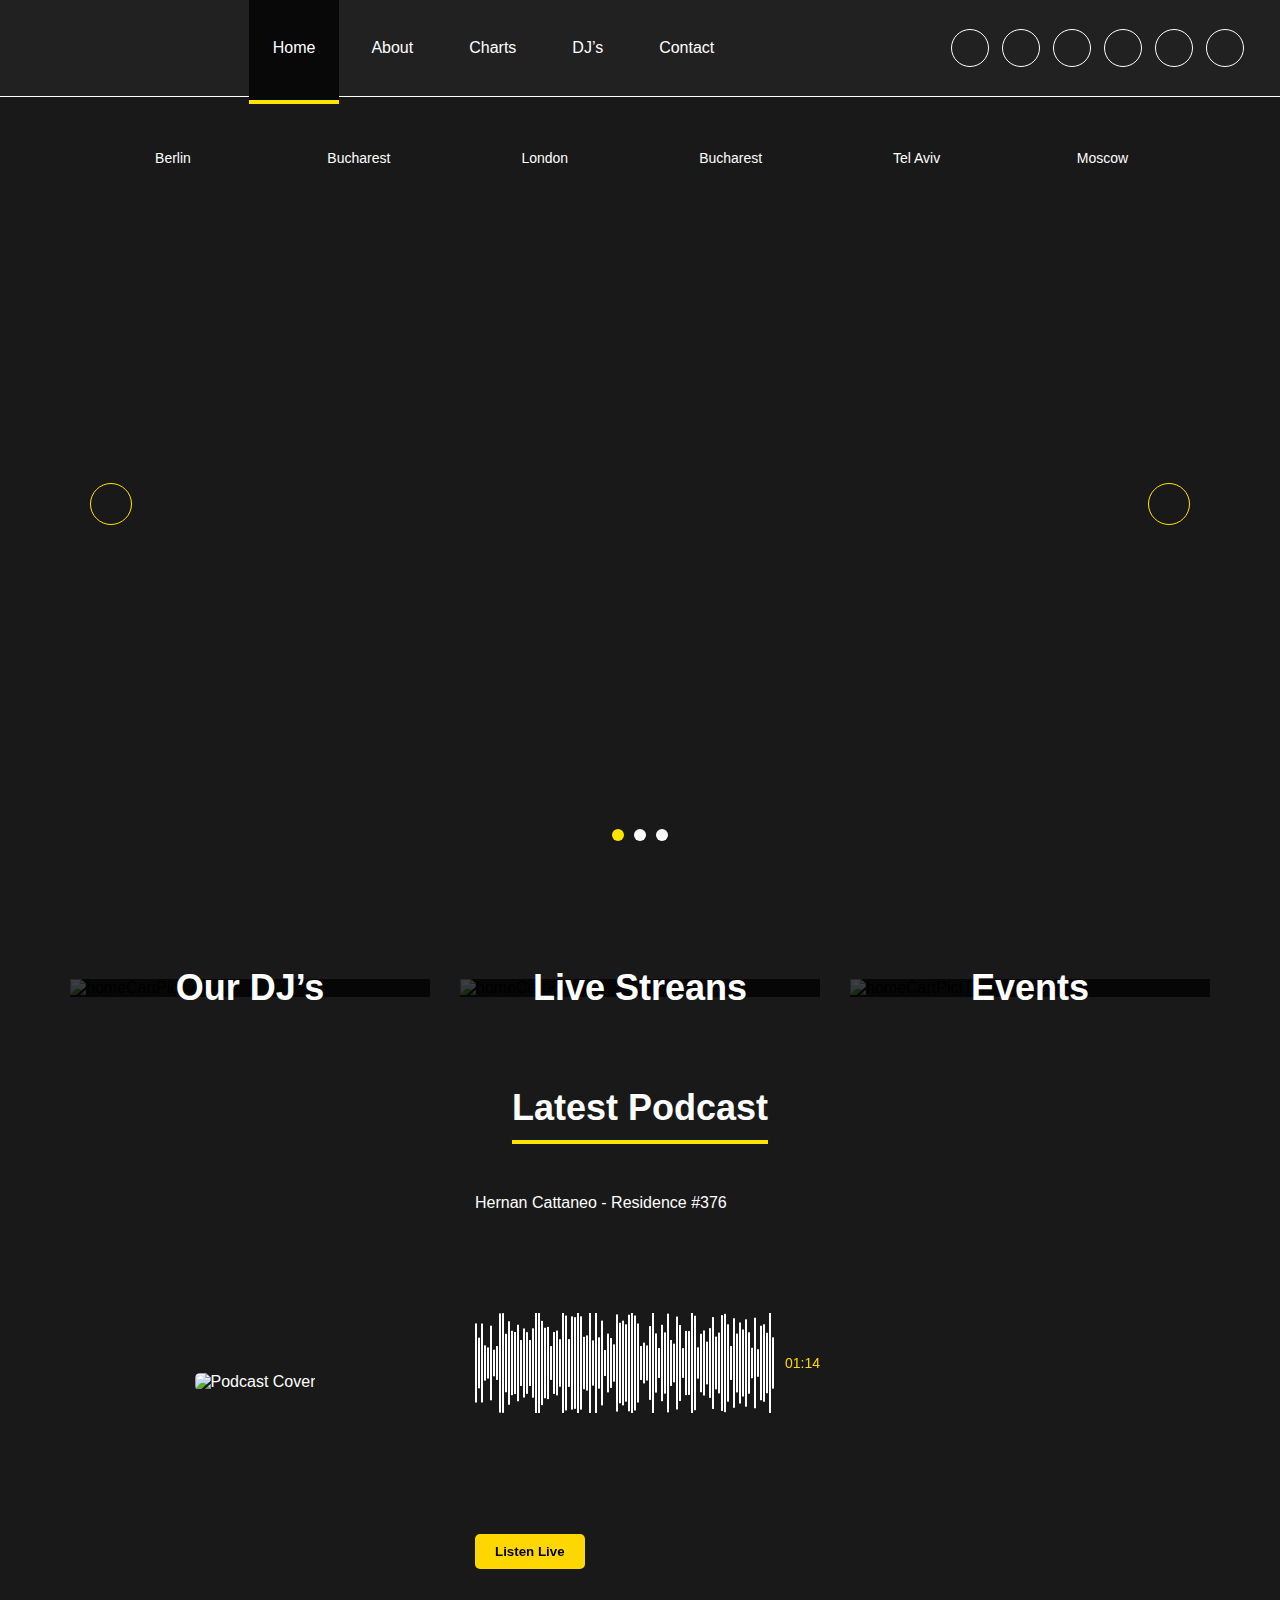
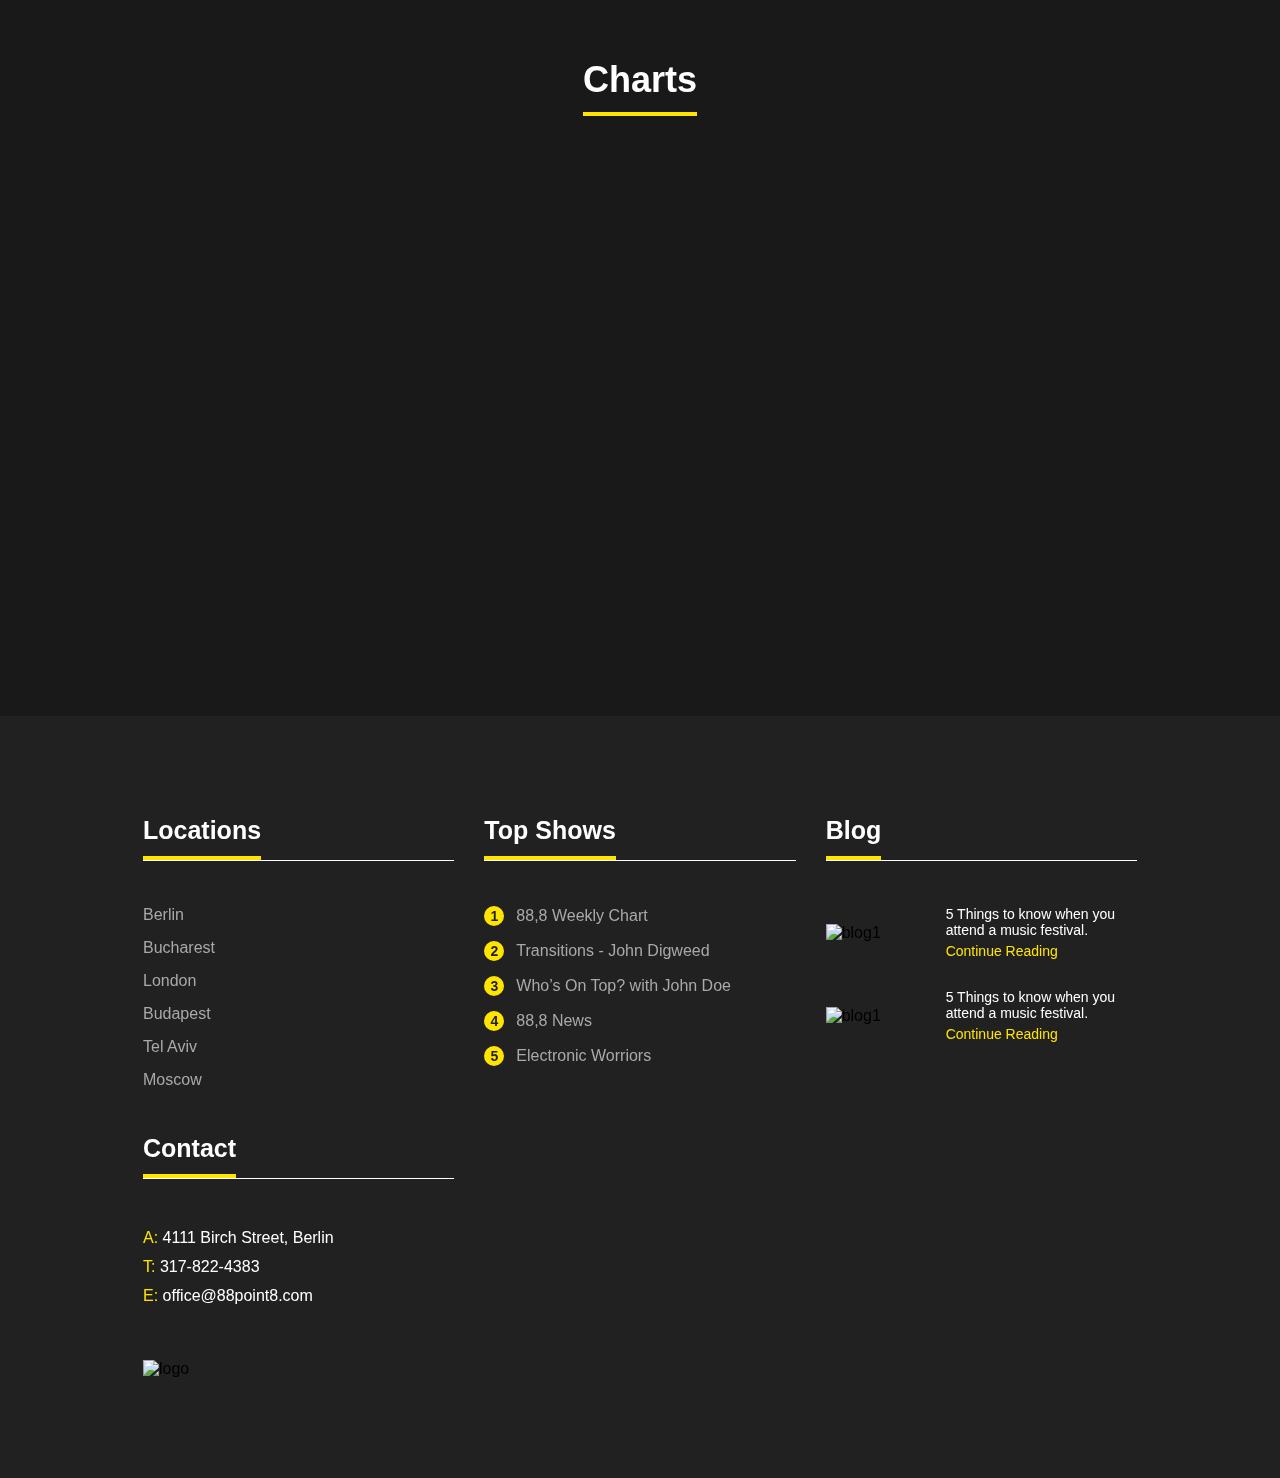
==== commit d6a9d439: "home, about, charts pages finished" ====
--- a/index.html
+++ b/index.html
@@ -70,7 +70,7 @@
             </div>
         </header>
 
-        <main style="  background-color: #191919;">
+        <main>
             <section class="heroSection">
                 <div class="container">
                     <div class="locations">
--- a/assets/scss/index.css
+++ b/assets/scss/index.css
@@ -5,6 +5,10 @@
   font-family: "Roboto", sans-serif;
   list-style: none;
   box-sizing: border-box;
+}
+
+main {
+  background-color: #191919;
 }
 
 .header {
@@ -156,6 +160,28 @@
 .heroSection .locations .row .location p {
   color: white;
   font-size: 14px;
+}
+@media (max-width: 1252px) {
+  .heroSection .locations .heroSection .slider .prev {
+    display: none;
+  }
+}
+@media (max-width: 762px) {
+  .heroSection .locations .heroSection .slider .next {
+    display: none;
+  }
+}
+@media (max-width: 785px) {
+  .heroSection .locations .heroSection .locations .row .location {
+    text-align: center;
+    flex: 1 1 27%;
+    max-width: 44.6%;
+  }
+}
+@media (max-width: 400px) {
+  .heroSection .locations .heroSection .locations .row .location {
+    display: none;
+  }
 }
 .heroSection .slider {
   position: relative;
@@ -297,15 +323,6 @@
   z-index: 1;
   transition: all 0.4s;
 }
-.homeCard .row .col-md-4 .homeCartPict img {
-  width: 100%;
-}
-.homeCard .row .col-md-4 .homeCartPict h2 {
-  position: absolute;
-  z-index: 2;
-  font-size: 36px;
-  color: white;
-}
 .homeCard .row .col-md-4 .homeCartPict::after {
   position: absolute;
   content: "";
@@ -326,6 +343,36 @@
 .homeCard .row .col-md-4 .homeCartPict:hover::before {
   opacity: 0;
 }
+.homeCard .row .col-md-4 .homeCartPict img {
+  width: 100%;
+}
+.homeCard .row .col-md-4 .homeCartPict h2 {
+  position: absolute;
+  z-index: 2;
+  font-size: 36px;
+  color: white;
+}
+@media (max-width: 1024px) {
+  .homeCard .homeCard .row .col-md-4 {
+    margin-bottom: 20px;
+    max-width: 100%;
+  }
+}
+@media (max-width: 1174px) {
+  .homeCard .homeCard .row .col-md-4 .homeCartPict {
+    width: 250px;
+  }
+}
+@media (max-width: 840px) {
+  .homeCard .homeCard .row .col-md-4 .homeCartPict {
+    width: 450px;
+  }
+}
+@media (max-width: 800px) {
+  .homeCard .homeCard .row {
+    flex-wrap: wrap;
+  }
+}
 
 .latestPodcastSection .container {
   max-width: 1200px;
@@ -348,7 +395,7 @@
   content: "";
   display: block;
   width: 100%;
-  height: 3px;
+  height: 4px;
   background-color: #ffe400;
   margin-top: 11px;
 }
@@ -380,718 +427,718 @@
   width: 1.5px;
   background-color: #ffffff;
   border-radius: 2px;
+  height: 135px;
+}
+.latestPodcastSection .container .podcast-container .podcast-content .audio-wave .bar:nth-child(1).animate {
+  animation: wave 0.5s infinite ease-in-out alternate;
+}
+.latestPodcastSection .container .podcast-container .podcast-content .audio-wave .bar:nth-child(2) {
+  width: 1.5px;
+  background-color: #ffffff;
+  border-radius: 2px;
+  height: 78px;
+}
+.latestPodcastSection .container .podcast-container .podcast-content .audio-wave .bar:nth-child(2).animate {
+  animation: wave 0.5s infinite ease-in-out alternate;
+}
+.latestPodcastSection .container .podcast-container .podcast-content .audio-wave .bar:nth-child(3) {
+  width: 1.5px;
+  background-color: #ffffff;
+  border-radius: 2px;
+  height: 170px;
+}
+.latestPodcastSection .container .podcast-container .podcast-content .audio-wave .bar:nth-child(3).animate {
+  animation: wave 0.5s infinite ease-in-out alternate;
+}
+.latestPodcastSection .container .podcast-container .podcast-content .audio-wave .bar:nth-child(4) {
+  width: 1.5px;
+  background-color: #ffffff;
+  border-radius: 2px;
+  height: 146px;
+}
+.latestPodcastSection .container .podcast-container .podcast-content .audio-wave .bar:nth-child(4).animate {
+  animation: wave 0.5s infinite ease-in-out alternate;
+}
+.latestPodcastSection .container .podcast-container .podcast-content .audio-wave .bar:nth-child(5) {
+  width: 1.5px;
+  background-color: #ffffff;
+  border-radius: 2px;
+  height: 134px;
+}
+.latestPodcastSection .container .podcast-container .podcast-content .audio-wave .bar:nth-child(5).animate {
+  animation: wave 0.5s infinite ease-in-out alternate;
+}
+.latestPodcastSection .container .podcast-container .podcast-content .audio-wave .bar:nth-child(6) {
+  width: 1.5px;
+  background-color: #ffffff;
+  border-radius: 2px;
+  height: 113px;
+}
+.latestPodcastSection .container .podcast-container .podcast-content .audio-wave .bar:nth-child(6).animate {
+  animation: wave 0.5s infinite ease-in-out alternate;
+}
+.latestPodcastSection .container .podcast-container .podcast-content .audio-wave .bar:nth-child(7) {
+  width: 1.5px;
+  background-color: #ffffff;
+  border-radius: 2px;
+  height: 142px;
+}
+.latestPodcastSection .container .podcast-container .podcast-content .audio-wave .bar:nth-child(7).animate {
+  animation: wave 0.5s infinite ease-in-out alternate;
+}
+.latestPodcastSection .container .podcast-container .podcast-content .audio-wave .bar:nth-child(8) {
+  width: 1.5px;
+  background-color: #ffffff;
+  border-radius: 2px;
+  height: 151px;
+}
+.latestPodcastSection .container .podcast-container .podcast-content .audio-wave .bar:nth-child(8).animate {
+  animation: wave 0.5s infinite ease-in-out alternate;
+}
+.latestPodcastSection .container .podcast-container .podcast-content .audio-wave .bar:nth-child(9) {
+  width: 1.5px;
+  background-color: #ffffff;
+  border-radius: 2px;
+  height: 106px;
+}
+.latestPodcastSection .container .podcast-container .podcast-content .audio-wave .bar:nth-child(9).animate {
+  animation: wave 0.5s infinite ease-in-out alternate;
+}
+.latestPodcastSection .container .podcast-container .podcast-content .audio-wave .bar:nth-child(10) {
+  width: 1.5px;
+  background-color: #ffffff;
+  border-radius: 2px;
+  height: 71px;
+}
+.latestPodcastSection .container .podcast-container .podcast-content .audio-wave .bar:nth-child(10).animate {
+  animation: wave 0.5s infinite ease-in-out alternate;
+}
+.latestPodcastSection .container .podcast-container .podcast-content .audio-wave .bar:nth-child(11) {
+  width: 1.5px;
+  background-color: #ffffff;
+  border-radius: 2px;
+  height: 90px;
+}
+.latestPodcastSection .container .podcast-container .podcast-content .audio-wave .bar:nth-child(11).animate {
+  animation: wave 0.5s infinite ease-in-out alternate;
+}
+.latestPodcastSection .container .podcast-container .podcast-content .audio-wave .bar:nth-child(12) {
+  width: 1.5px;
+  background-color: #ffffff;
+  border-radius: 2px;
+  height: 154px;
+}
+.latestPodcastSection .container .podcast-container .podcast-content .audio-wave .bar:nth-child(12).animate {
+  animation: wave 0.5s infinite ease-in-out alternate;
+}
+.latestPodcastSection .container .podcast-container .podcast-content .audio-wave .bar:nth-child(13) {
+  width: 1.5px;
+  background-color: #ffffff;
+  border-radius: 2px;
+  height: 146px;
+}
+.latestPodcastSection .container .podcast-container .podcast-content .audio-wave .bar:nth-child(13).animate {
+  animation: wave 0.5s infinite ease-in-out alternate;
+}
+.latestPodcastSection .container .podcast-container .podcast-content .audio-wave .bar:nth-child(14) {
+  width: 1.5px;
+  background-color: #ffffff;
+  border-radius: 2px;
+  height: 158px;
+}
+.latestPodcastSection .container .podcast-container .podcast-content .audio-wave .bar:nth-child(14).animate {
+  animation: wave 0.5s infinite ease-in-out alternate;
+}
+.latestPodcastSection .container .podcast-container .podcast-content .audio-wave .bar:nth-child(15) {
+  width: 1.5px;
+  background-color: #ffffff;
+  border-radius: 2px;
+  height: 89px;
+}
+.latestPodcastSection .container .podcast-container .podcast-content .audio-wave .bar:nth-child(15).animate {
+  animation: wave 0.5s infinite ease-in-out alternate;
+}
+.latestPodcastSection .container .podcast-container .podcast-content .audio-wave .bar:nth-child(16) {
+  width: 1.5px;
+  background-color: #ffffff;
+  border-radius: 2px;
+  height: 127px;
+}
+.latestPodcastSection .container .podcast-container .podcast-content .audio-wave .bar:nth-child(16).animate {
+  animation: wave 0.5s infinite ease-in-out alternate;
+}
+.latestPodcastSection .container .podcast-container .podcast-content .audio-wave .bar:nth-child(17) {
+  width: 1.5px;
+  background-color: #ffffff;
+  border-radius: 2px;
+  height: 97px;
+}
+.latestPodcastSection .container .podcast-container .podcast-content .audio-wave .bar:nth-child(17).animate {
+  animation: wave 0.5s infinite ease-in-out alternate;
+}
+.latestPodcastSection .container .podcast-container .podcast-content .audio-wave .bar:nth-child(18) {
+  width: 1.5px;
+  background-color: #ffffff;
+  border-radius: 2px;
+  height: 162px;
+}
+.latestPodcastSection .container .podcast-container .podcast-content .audio-wave .bar:nth-child(18).animate {
+  animation: wave 0.5s infinite ease-in-out alternate;
+}
+.latestPodcastSection .container .podcast-container .podcast-content .audio-wave .bar:nth-child(19) {
+  width: 1.5px;
+  background-color: #ffffff;
+  border-radius: 2px;
+  height: 83px;
+}
+.latestPodcastSection .container .podcast-container .podcast-content .audio-wave .bar:nth-child(19).animate {
+  animation: wave 0.5s infinite ease-in-out alternate;
+}
+.latestPodcastSection .container .podcast-container .podcast-content .audio-wave .bar:nth-child(20) {
+  width: 1.5px;
+  background-color: #ffffff;
+  border-radius: 2px;
+  height: 84px;
+}
+.latestPodcastSection .container .podcast-container .podcast-content .audio-wave .bar:nth-child(20).animate {
+  animation: wave 0.5s infinite ease-in-out alternate;
+}
+.latestPodcastSection .container .podcast-container .podcast-content .audio-wave .bar:nth-child(21) {
+  width: 1.5px;
+  background-color: #ffffff;
+  border-radius: 2px;
+  height: 77px;
+}
+.latestPodcastSection .container .podcast-container .podcast-content .audio-wave .bar:nth-child(21).animate {
+  animation: wave 0.5s infinite ease-in-out alternate;
+}
+.latestPodcastSection .container .podcast-container .podcast-content .audio-wave .bar:nth-child(22) {
+  width: 1.5px;
+  background-color: #ffffff;
+  border-radius: 2px;
+  height: 161px;
+}
+.latestPodcastSection .container .podcast-container .podcast-content .audio-wave .bar:nth-child(22).animate {
+  animation: wave 0.5s infinite ease-in-out alternate;
+}
+.latestPodcastSection .container .podcast-container .podcast-content .audio-wave .bar:nth-child(23) {
+  width: 1.5px;
+  background-color: #ffffff;
+  border-radius: 2px;
+  height: 116px;
+}
+.latestPodcastSection .container .podcast-container .podcast-content .audio-wave .bar:nth-child(23).animate {
+  animation: wave 0.5s infinite ease-in-out alternate;
+}
+.latestPodcastSection .container .podcast-container .podcast-content .audio-wave .bar:nth-child(24) {
+  width: 1.5px;
+  background-color: #ffffff;
+  border-radius: 2px;
+  height: 86px;
+}
+.latestPodcastSection .container .podcast-container .podcast-content .audio-wave .bar:nth-child(24).animate {
+  animation: wave 0.5s infinite ease-in-out alternate;
+}
+.latestPodcastSection .container .podcast-container .podcast-content .audio-wave .bar:nth-child(25) {
+  width: 1.5px;
+  background-color: #ffffff;
+  border-radius: 2px;
+  height: 120px;
+}
+.latestPodcastSection .container .podcast-container .podcast-content .audio-wave .bar:nth-child(25).animate {
+  animation: wave 0.5s infinite ease-in-out alternate;
+}
+.latestPodcastSection .container .podcast-container .podcast-content .audio-wave .bar:nth-child(26) {
+  width: 1.5px;
+  background-color: #ffffff;
+  border-radius: 2px;
+  height: 111px;
+}
+.latestPodcastSection .container .podcast-container .podcast-content .audio-wave .bar:nth-child(26).animate {
+  animation: wave 0.5s infinite ease-in-out alternate;
+}
+.latestPodcastSection .container .podcast-container .podcast-content .audio-wave .bar:nth-child(27) {
+  width: 1.5px;
+  background-color: #ffffff;
+  border-radius: 2px;
+  height: 85px;
+}
+.latestPodcastSection .container .podcast-container .podcast-content .audio-wave .bar:nth-child(27).animate {
+  animation: wave 0.5s infinite ease-in-out alternate;
+}
+.latestPodcastSection .container .podcast-container .podcast-content .audio-wave .bar:nth-child(28) {
+  width: 1.5px;
+  background-color: #ffffff;
+  border-radius: 2px;
+  height: 95px;
+}
+.latestPodcastSection .container .podcast-container .podcast-content .audio-wave .bar:nth-child(28).animate {
+  animation: wave 0.5s infinite ease-in-out alternate;
+}
+.latestPodcastSection .container .podcast-container .podcast-content .audio-wave .bar:nth-child(29) {
+  width: 1.5px;
+  background-color: #ffffff;
+  border-radius: 2px;
+  height: 106px;
+}
+.latestPodcastSection .container .podcast-container .podcast-content .audio-wave .bar:nth-child(29).animate {
+  animation: wave 0.5s infinite ease-in-out alternate;
+}
+.latestPodcastSection .container .podcast-container .podcast-content .audio-wave .bar:nth-child(30) {
+  width: 1.5px;
+  background-color: #ffffff;
+  border-radius: 2px;
+  height: 78px;
+}
+.latestPodcastSection .container .podcast-container .podcast-content .audio-wave .bar:nth-child(30).animate {
+  animation: wave 0.5s infinite ease-in-out alternate;
+}
+.latestPodcastSection .container .podcast-container .podcast-content .audio-wave .bar:nth-child(31) {
+  width: 1.5px;
+  background-color: #ffffff;
+  border-radius: 2px;
+  height: 125px;
+}
+.latestPodcastSection .container .podcast-container .podcast-content .audio-wave .bar:nth-child(31).animate {
+  animation: wave 0.5s infinite ease-in-out alternate;
+}
+.latestPodcastSection .container .podcast-container .podcast-content .audio-wave .bar:nth-child(32) {
+  width: 1.5px;
+  background-color: #ffffff;
+  border-radius: 2px;
+  height: 137px;
+}
+.latestPodcastSection .container .podcast-container .podcast-content .audio-wave .bar:nth-child(32).animate {
+  animation: wave 0.5s infinite ease-in-out alternate;
+}
+.latestPodcastSection .container .podcast-container .podcast-content .audio-wave .bar:nth-child(33) {
+  width: 1.5px;
+  background-color: #ffffff;
+  border-radius: 2px;
+  height: 100px;
+}
+.latestPodcastSection .container .podcast-container .podcast-content .audio-wave .bar:nth-child(33).animate {
+  animation: wave 0.5s infinite ease-in-out alternate;
+}
+.latestPodcastSection .container .podcast-container .podcast-content .audio-wave .bar:nth-child(34) {
+  width: 1.5px;
+  background-color: #ffffff;
+  border-radius: 2px;
+  height: 100px;
+}
+.latestPodcastSection .container .podcast-container .podcast-content .audio-wave .bar:nth-child(34).animate {
+  animation: wave 0.5s infinite ease-in-out alternate;
+}
+.latestPodcastSection .container .podcast-container .podcast-content .audio-wave .bar:nth-child(35) {
+  width: 1.5px;
+  background-color: #ffffff;
+  border-radius: 2px;
+  height: 75px;
+}
+.latestPodcastSection .container .podcast-container .podcast-content .audio-wave .bar:nth-child(35).animate {
+  animation: wave 0.5s infinite ease-in-out alternate;
+}
+.latestPodcastSection .container .podcast-container .podcast-content .audio-wave .bar:nth-child(36) {
+  width: 1.5px;
+  background-color: #ffffff;
+  border-radius: 2px;
+  height: 120px;
+}
+.latestPodcastSection .container .podcast-container .podcast-content .audio-wave .bar:nth-child(36).animate {
+  animation: wave 0.5s infinite ease-in-out alternate;
+}
+.latestPodcastSection .container .podcast-container .podcast-content .audio-wave .bar:nth-child(37) {
+  width: 1.5px;
+  background-color: #ffffff;
+  border-radius: 2px;
+  height: 72px;
+}
+.latestPodcastSection .container .podcast-container .podcast-content .audio-wave .bar:nth-child(37).animate {
+  animation: wave 0.5s infinite ease-in-out alternate;
+}
+.latestPodcastSection .container .podcast-container .podcast-content .audio-wave .bar:nth-child(38) {
+  width: 1.5px;
+  background-color: #ffffff;
+  border-radius: 2px;
+  height: 134px;
+}
+.latestPodcastSection .container .podcast-container .podcast-content .audio-wave .bar:nth-child(38).animate {
+  animation: wave 0.5s infinite ease-in-out alternate;
+}
+.latestPodcastSection .container .podcast-container .podcast-content .audio-wave .bar:nth-child(39) {
+  width: 1.5px;
+  background-color: #ffffff;
+  border-radius: 2px;
+  height: 145px;
+}
+.latestPodcastSection .container .podcast-container .podcast-content .audio-wave .bar:nth-child(39).animate {
+  animation: wave 0.5s infinite ease-in-out alternate;
+}
+.latestPodcastSection .container .podcast-container .podcast-content .audio-wave .bar:nth-child(40) {
+  width: 1.5px;
+  background-color: #ffffff;
+  border-radius: 2px;
+  height: 124px;
+}
+.latestPodcastSection .container .podcast-container .podcast-content .audio-wave .bar:nth-child(40).animate {
+  animation: wave 0.5s infinite ease-in-out alternate;
+}
+.latestPodcastSection .container .podcast-container .podcast-content .audio-wave .bar:nth-child(41) {
+  width: 1.5px;
+  background-color: #ffffff;
+  border-radius: 2px;
+  height: 133px;
+}
+.latestPodcastSection .container .podcast-container .podcast-content .audio-wave .bar:nth-child(41).animate {
+  animation: wave 0.5s infinite ease-in-out alternate;
+}
+.latestPodcastSection .container .podcast-container .podcast-content .audio-wave .bar:nth-child(42) {
+  width: 1.5px;
+  background-color: #ffffff;
+  border-radius: 2px;
+  height: 79px;
+}
+.latestPodcastSection .container .podcast-container .podcast-content .audio-wave .bar:nth-child(42).animate {
+  animation: wave 0.5s infinite ease-in-out alternate;
+}
+.latestPodcastSection .container .podcast-container .podcast-content .audio-wave .bar:nth-child(43) {
+  width: 1.5px;
+  background-color: #ffffff;
+  border-radius: 2px;
+  height: 131px;
+}
+.latestPodcastSection .container .podcast-container .podcast-content .audio-wave .bar:nth-child(43).animate {
+  animation: wave 0.5s infinite ease-in-out alternate;
+}
+.latestPodcastSection .container .podcast-container .podcast-content .audio-wave .bar:nth-child(44) {
+  width: 1.5px;
+  background-color: #ffffff;
+  border-radius: 2px;
+  height: 105px;
+}
+.latestPodcastSection .container .podcast-container .podcast-content .audio-wave .bar:nth-child(44).animate {
+  animation: wave 0.5s infinite ease-in-out alternate;
+}
+.latestPodcastSection .container .podcast-container .podcast-content .audio-wave .bar:nth-child(45) {
+  width: 1.5px;
+  background-color: #ffffff;
+  border-radius: 2px;
+  height: 135px;
+}
+.latestPodcastSection .container .podcast-container .podcast-content .audio-wave .bar:nth-child(45).animate {
+  animation: wave 0.5s infinite ease-in-out alternate;
+}
+.latestPodcastSection .container .podcast-container .podcast-content .audio-wave .bar:nth-child(46) {
+  width: 1.5px;
+  background-color: #ffffff;
+  border-radius: 2px;
+  height: 120px;
+}
+.latestPodcastSection .container .podcast-container .podcast-content .audio-wave .bar:nth-child(46).animate {
+  animation: wave 0.5s infinite ease-in-out alternate;
+}
+.latestPodcastSection .container .podcast-container .podcast-content .audio-wave .bar:nth-child(47) {
+  width: 1.5px;
+  background-color: #ffffff;
+  border-radius: 2px;
+  height: 78px;
+}
+.latestPodcastSection .container .podcast-container .podcast-content .audio-wave .bar:nth-child(47).animate {
+  animation: wave 0.5s infinite ease-in-out alternate;
+}
+.latestPodcastSection .container .podcast-container .podcast-content .audio-wave .bar:nth-child(48) {
+  width: 1.5px;
+  background-color: #ffffff;
+  border-radius: 2px;
+  height: 148px;
+}
+.latestPodcastSection .container .podcast-container .podcast-content .audio-wave .bar:nth-child(48).animate {
+  animation: wave 0.5s infinite ease-in-out alternate;
+}
+.latestPodcastSection .container .podcast-container .podcast-content .audio-wave .bar:nth-child(49) {
+  width: 1.5px;
+  background-color: #ffffff;
+  border-radius: 2px;
+  height: 166px;
+}
+.latestPodcastSection .container .podcast-container .podcast-content .audio-wave .bar:nth-child(49).animate {
+  animation: wave 0.5s infinite ease-in-out alternate;
+}
+.latestPodcastSection .container .podcast-container .podcast-content .audio-wave .bar:nth-child(50) {
+  width: 1.5px;
+  background-color: #ffffff;
+  border-radius: 2px;
   height: 153px;
 }
-.latestPodcastSection .container .podcast-container .podcast-content .audio-wave .bar:nth-child(1).animate {
-  animation: wave 0.5s infinite ease-in-out alternate;
-}
-.latestPodcastSection .container .podcast-container .podcast-content .audio-wave .bar:nth-child(2) {
+.latestPodcastSection .container .podcast-container .podcast-content .audio-wave .bar:nth-child(50).animate {
+  animation: wave 0.5s infinite ease-in-out alternate;
+}
+.latestPodcastSection .container .podcast-container .podcast-content .audio-wave .bar:nth-child(51) {
+  width: 1.5px;
+  background-color: #ffffff;
+  border-radius: 2px;
+  height: 104px;
+}
+.latestPodcastSection .container .podcast-container .podcast-content .audio-wave .bar:nth-child(51).animate {
+  animation: wave 0.5s infinite ease-in-out alternate;
+}
+.latestPodcastSection .container .podcast-container .podcast-content .audio-wave .bar:nth-child(52) {
+  width: 1.5px;
+  background-color: #ffffff;
+  border-radius: 2px;
+  height: 163px;
+}
+.latestPodcastSection .container .podcast-container .podcast-content .audio-wave .bar:nth-child(52).animate {
+  animation: wave 0.5s infinite ease-in-out alternate;
+}
+.latestPodcastSection .container .podcast-container .podcast-content .audio-wave .bar:nth-child(53) {
   width: 1.5px;
   background-color: #ffffff;
   border-radius: 2px;
   height: 76px;
 }
-.latestPodcastSection .container .podcast-container .podcast-content .audio-wave .bar:nth-child(2).animate {
-  animation: wave 0.5s infinite ease-in-out alternate;
-}
-.latestPodcastSection .container .podcast-container .podcast-content .audio-wave .bar:nth-child(3) {
-  width: 1.5px;
-  background-color: #ffffff;
-  border-radius: 2px;
-  height: 118px;
-}
-.latestPodcastSection .container .podcast-container .podcast-content .audio-wave .bar:nth-child(3).animate {
-  animation: wave 0.5s infinite ease-in-out alternate;
-}
-.latestPodcastSection .container .podcast-container .podcast-content .audio-wave .bar:nth-child(4) {
-  width: 1.5px;
-  background-color: #ffffff;
-  border-radius: 2px;
-  height: 73px;
-}
-.latestPodcastSection .container .podcast-container .podcast-content .audio-wave .bar:nth-child(4).animate {
-  animation: wave 0.5s infinite ease-in-out alternate;
-}
-.latestPodcastSection .container .podcast-container .podcast-content .audio-wave .bar:nth-child(5) {
+.latestPodcastSection .container .podcast-container .podcast-content .audio-wave .bar:nth-child(53).animate {
+  animation: wave 0.5s infinite ease-in-out alternate;
+}
+.latestPodcastSection .container .podcast-container .podcast-content .audio-wave .bar:nth-child(54) {
+  width: 1.5px;
+  background-color: #ffffff;
+  border-radius: 2px;
+  height: 77px;
+}
+.latestPodcastSection .container .podcast-container .podcast-content .audio-wave .bar:nth-child(54).animate {
+  animation: wave 0.5s infinite ease-in-out alternate;
+}
+.latestPodcastSection .container .podcast-container .podcast-content .audio-wave .bar:nth-child(55) {
+  width: 1.5px;
+  background-color: #ffffff;
+  border-radius: 2px;
+  height: 137px;
+}
+.latestPodcastSection .container .podcast-container .podcast-content .audio-wave .bar:nth-child(55).animate {
+  animation: wave 0.5s infinite ease-in-out alternate;
+}
+.latestPodcastSection .container .podcast-container .podcast-content .audio-wave .bar:nth-child(56) {
+  width: 1.5px;
+  background-color: #ffffff;
+  border-radius: 2px;
+  height: 152px;
+}
+.latestPodcastSection .container .podcast-container .podcast-content .audio-wave .bar:nth-child(56).animate {
+  animation: wave 0.5s infinite ease-in-out alternate;
+}
+.latestPodcastSection .container .podcast-container .podcast-content .audio-wave .bar:nth-child(57) {
   width: 1.5px;
   background-color: #ffffff;
   border-radius: 2px;
   height: 131px;
 }
-.latestPodcastSection .container .podcast-container .podcast-content .audio-wave .bar:nth-child(5).animate {
-  animation: wave 0.5s infinite ease-in-out alternate;
-}
-.latestPodcastSection .container .podcast-container .podcast-content .audio-wave .bar:nth-child(6) {
-  width: 1.5px;
-  background-color: #ffffff;
-  border-radius: 2px;
-  height: 141px;
-}
-.latestPodcastSection .container .podcast-container .podcast-content .audio-wave .bar:nth-child(6).animate {
-  animation: wave 0.5s infinite ease-in-out alternate;
-}
-.latestPodcastSection .container .podcast-container .podcast-content .audio-wave .bar:nth-child(7) {
-  width: 1.5px;
-  background-color: #ffffff;
-  border-radius: 2px;
-  height: 164px;
-}
-.latestPodcastSection .container .podcast-container .podcast-content .audio-wave .bar:nth-child(7).animate {
-  animation: wave 0.5s infinite ease-in-out alternate;
-}
-.latestPodcastSection .container .podcast-container .podcast-content .audio-wave .bar:nth-child(8) {
+.latestPodcastSection .container .podcast-container .podcast-content .audio-wave .bar:nth-child(57).animate {
+  animation: wave 0.5s infinite ease-in-out alternate;
+}
+.latestPodcastSection .container .podcast-container .podcast-content .audio-wave .bar:nth-child(58) {
+  width: 1.5px;
+  background-color: #ffffff;
+  border-radius: 2px;
+  height: 122px;
+}
+.latestPodcastSection .container .podcast-container .podcast-content .audio-wave .bar:nth-child(58).animate {
+  animation: wave 0.5s infinite ease-in-out alternate;
+}
+.latestPodcastSection .container .podcast-container .podcast-content .audio-wave .bar:nth-child(59) {
+  width: 1.5px;
+  background-color: #ffffff;
+  border-radius: 2px;
+  height: 91px;
+}
+.latestPodcastSection .container .podcast-container .podcast-content .audio-wave .bar:nth-child(59).animate {
+  animation: wave 0.5s infinite ease-in-out alternate;
+}
+.latestPodcastSection .container .podcast-container .podcast-content .audio-wave .bar:nth-child(60) {
+  width: 1.5px;
+  background-color: #ffffff;
+  border-radius: 2px;
+  height: 159px;
+}
+.latestPodcastSection .container .podcast-container .podcast-content .audio-wave .bar:nth-child(60).animate {
+  animation: wave 0.5s infinite ease-in-out alternate;
+}
+.latestPodcastSection .container .podcast-container .podcast-content .audio-wave .bar:nth-child(61) {
+  width: 1.5px;
+  background-color: #ffffff;
+  border-radius: 2px;
+  height: 170px;
+}
+.latestPodcastSection .container .podcast-container .podcast-content .audio-wave .bar:nth-child(61).animate {
+  animation: wave 0.5s infinite ease-in-out alternate;
+}
+.latestPodcastSection .container .podcast-container .podcast-content .audio-wave .bar:nth-child(62) {
+  width: 1.5px;
+  background-color: #ffffff;
+  border-radius: 2px;
+  height: 166px;
+}
+.latestPodcastSection .container .podcast-container .podcast-content .audio-wave .bar:nth-child(62).animate {
+  animation: wave 0.5s infinite ease-in-out alternate;
+}
+.latestPodcastSection .container .podcast-container .podcast-content .audio-wave .bar:nth-child(63) {
+  width: 1.5px;
+  background-color: #ffffff;
+  border-radius: 2px;
+  height: 127px;
+}
+.latestPodcastSection .container .podcast-container .podcast-content .audio-wave .bar:nth-child(63).animate {
+  animation: wave 0.5s infinite ease-in-out alternate;
+}
+.latestPodcastSection .container .podcast-container .podcast-content .audio-wave .bar:nth-child(64) {
+  width: 1.5px;
+  background-color: #ffffff;
+  border-radius: 2px;
+  height: 77px;
+}
+.latestPodcastSection .container .podcast-container .podcast-content .audio-wave .bar:nth-child(64).animate {
+  animation: wave 0.5s infinite ease-in-out alternate;
+}
+.latestPodcastSection .container .podcast-container .podcast-content .audio-wave .bar:nth-child(65) {
+  width: 1.5px;
+  background-color: #ffffff;
+  border-radius: 2px;
+  height: 162px;
+}
+.latestPodcastSection .container .podcast-container .podcast-content .audio-wave .bar:nth-child(65).animate {
+  animation: wave 0.5s infinite ease-in-out alternate;
+}
+.latestPodcastSection .container .podcast-container .podcast-content .audio-wave .bar:nth-child(66) {
+  width: 1.5px;
+  background-color: #ffffff;
+  border-radius: 2px;
+  height: 152px;
+}
+.latestPodcastSection .container .podcast-container .podcast-content .audio-wave .bar:nth-child(66).animate {
+  animation: wave 0.5s infinite ease-in-out alternate;
+}
+.latestPodcastSection .container .podcast-container .podcast-content .audio-wave .bar:nth-child(67) {
+  width: 1.5px;
+  background-color: #ffffff;
+  border-radius: 2px;
+  height: 168px;
+}
+.latestPodcastSection .container .podcast-container .podcast-content .audio-wave .bar:nth-child(67).animate {
+  animation: wave 0.5s infinite ease-in-out alternate;
+}
+.latestPodcastSection .container .podcast-container .podcast-content .audio-wave .bar:nth-child(68) {
+  width: 1.5px;
+  background-color: #ffffff;
+  border-radius: 2px;
+  height: 129px;
+}
+.latestPodcastSection .container .podcast-container .podcast-content .audio-wave .bar:nth-child(68).animate {
+  animation: wave 0.5s infinite ease-in-out alternate;
+}
+.latestPodcastSection .container .podcast-container .podcast-content .audio-wave .bar:nth-child(69) {
+  width: 1.5px;
+  background-color: #ffffff;
+  border-radius: 2px;
+  height: 103px;
+}
+.latestPodcastSection .container .podcast-container .podcast-content .audio-wave .bar:nth-child(69).animate {
+  animation: wave 0.5s infinite ease-in-out alternate;
+}
+.latestPodcastSection .container .podcast-container .podcast-content .audio-wave .bar:nth-child(70) {
+  width: 1.5px;
+  background-color: #ffffff;
+  border-radius: 2px;
+  height: 113px;
+}
+.latestPodcastSection .container .podcast-container .podcast-content .audio-wave .bar:nth-child(70).animate {
+  animation: wave 0.5s infinite ease-in-out alternate;
+}
+.latestPodcastSection .container .podcast-container .podcast-content .audio-wave .bar:nth-child(71) {
+  width: 1.5px;
+  background-color: #ffffff;
+  border-radius: 2px;
+  height: 162px;
+}
+.latestPodcastSection .container .podcast-container .podcast-content .audio-wave .bar:nth-child(71).animate {
+  animation: wave 0.5s infinite ease-in-out alternate;
+}
+.latestPodcastSection .container .podcast-container .podcast-content .audio-wave .bar:nth-child(72) {
+  width: 1.5px;
+  background-color: #ffffff;
+  border-radius: 2px;
+  height: 101px;
+}
+.latestPodcastSection .container .podcast-container .podcast-content .audio-wave .bar:nth-child(72).animate {
+  animation: wave 0.5s infinite ease-in-out alternate;
+}
+.latestPodcastSection .container .podcast-container .podcast-content .audio-wave .bar:nth-child(73) {
+  width: 1.5px;
+  background-color: #ffffff;
+  border-radius: 2px;
+  height: 84px;
+}
+.latestPodcastSection .container .podcast-container .podcast-content .audio-wave .bar:nth-child(73).animate {
+  animation: wave 0.5s infinite ease-in-out alternate;
+}
+.latestPodcastSection .container .podcast-container .podcast-content .audio-wave .bar:nth-child(74) {
+  width: 1.5px;
+  background-color: #ffffff;
+  border-radius: 2px;
+  height: 156px;
+}
+.latestPodcastSection .container .podcast-container .podcast-content .audio-wave .bar:nth-child(74).animate {
+  animation: wave 0.5s infinite ease-in-out alternate;
+}
+.latestPodcastSection .container .podcast-container .podcast-content .audio-wave .bar:nth-child(75) {
+  width: 1.5px;
+  background-color: #ffffff;
+  border-radius: 2px;
+  height: 166px;
+}
+.latestPodcastSection .container .podcast-container .podcast-content .audio-wave .bar:nth-child(75).animate {
+  animation: wave 0.5s infinite ease-in-out alternate;
+}
+.latestPodcastSection .container .podcast-container .podcast-content .audio-wave .bar:nth-child(76) {
+  width: 1.5px;
+  background-color: #ffffff;
+  border-radius: 2px;
+  height: 111px;
+}
+.latestPodcastSection .container .podcast-container .podcast-content .audio-wave .bar:nth-child(76).animate {
+  animation: wave 0.5s infinite ease-in-out alternate;
+}
+.latestPodcastSection .container .podcast-container .podcast-content .audio-wave .bar:nth-child(77) {
+  width: 1.5px;
+  background-color: #ffffff;
+  border-radius: 2px;
+  height: 106px;
+}
+.latestPodcastSection .container .podcast-container .podcast-content .audio-wave .bar:nth-child(77).animate {
+  animation: wave 0.5s infinite ease-in-out alternate;
+}
+.latestPodcastSection .container .podcast-container .podcast-content .audio-wave .bar:nth-child(78) {
+  width: 1.5px;
+  background-color: #ffffff;
+  border-radius: 2px;
+  height: 122px;
+}
+.latestPodcastSection .container .podcast-container .podcast-content .audio-wave .bar:nth-child(78).animate {
+  animation: wave 0.5s infinite ease-in-out alternate;
+}
+.latestPodcastSection .container .podcast-container .podcast-content .audio-wave .bar:nth-child(79) {
+  width: 1.5px;
+  background-color: #ffffff;
+  border-radius: 2px;
+  height: 84px;
+}
+.latestPodcastSection .container .podcast-container .podcast-content .audio-wave .bar:nth-child(79).animate {
+  animation: wave 0.5s infinite ease-in-out alternate;
+}
+.latestPodcastSection .container .podcast-container .podcast-content .audio-wave .bar:nth-child(80) {
   width: 1.5px;
   background-color: #ffffff;
   border-radius: 2px;
   height: 86px;
-}
-.latestPodcastSection .container .podcast-container .podcast-content .audio-wave .bar:nth-child(8).animate {
-  animation: wave 0.5s infinite ease-in-out alternate;
-}
-.latestPodcastSection .container .podcast-container .podcast-content .audio-wave .bar:nth-child(9) {
-  width: 1.5px;
-  background-color: #ffffff;
-  border-radius: 2px;
-  height: 148px;
-}
-.latestPodcastSection .container .podcast-container .podcast-content .audio-wave .bar:nth-child(9).animate {
-  animation: wave 0.5s infinite ease-in-out alternate;
-}
-.latestPodcastSection .container .podcast-container .podcast-content .audio-wave .bar:nth-child(10) {
-  width: 1.5px;
-  background-color: #ffffff;
-  border-radius: 2px;
-  height: 163px;
-}
-.latestPodcastSection .container .podcast-container .podcast-content .audio-wave .bar:nth-child(10).animate {
-  animation: wave 0.5s infinite ease-in-out alternate;
-}
-.latestPodcastSection .container .podcast-container .podcast-content .audio-wave .bar:nth-child(11) {
-  width: 1.5px;
-  background-color: #ffffff;
-  border-radius: 2px;
-  height: 109px;
-}
-.latestPodcastSection .container .podcast-container .podcast-content .audio-wave .bar:nth-child(11).animate {
-  animation: wave 0.5s infinite ease-in-out alternate;
-}
-.latestPodcastSection .container .podcast-container .podcast-content .audio-wave .bar:nth-child(12) {
-  width: 1.5px;
-  background-color: #ffffff;
-  border-radius: 2px;
-  height: 89px;
-}
-.latestPodcastSection .container .podcast-container .podcast-content .audio-wave .bar:nth-child(12).animate {
-  animation: wave 0.5s infinite ease-in-out alternate;
-}
-.latestPodcastSection .container .podcast-container .podcast-content .audio-wave .bar:nth-child(13) {
-  width: 1.5px;
-  background-color: #ffffff;
-  border-radius: 2px;
-  height: 96px;
-}
-.latestPodcastSection .container .podcast-container .podcast-content .audio-wave .bar:nth-child(13).animate {
-  animation: wave 0.5s infinite ease-in-out alternate;
-}
-.latestPodcastSection .container .podcast-container .podcast-content .audio-wave .bar:nth-child(14) {
-  width: 1.5px;
-  background-color: #ffffff;
-  border-radius: 2px;
-  height: 169px;
-}
-.latestPodcastSection .container .podcast-container .podcast-content .audio-wave .bar:nth-child(14).animate {
-  animation: wave 0.5s infinite ease-in-out alternate;
-}
-.latestPodcastSection .container .podcast-container .podcast-content .audio-wave .bar:nth-child(15) {
-  width: 1.5px;
-  background-color: #ffffff;
-  border-radius: 2px;
-  height: 79px;
-}
-.latestPodcastSection .container .podcast-container .podcast-content .audio-wave .bar:nth-child(15).animate {
-  animation: wave 0.5s infinite ease-in-out alternate;
-}
-.latestPodcastSection .container .podcast-container .podcast-content .audio-wave .bar:nth-child(16) {
-  width: 1.5px;
-  background-color: #ffffff;
-  border-radius: 2px;
-  height: 78px;
-}
-.latestPodcastSection .container .podcast-container .podcast-content .audio-wave .bar:nth-child(16).animate {
-  animation: wave 0.5s infinite ease-in-out alternate;
-}
-.latestPodcastSection .container .podcast-container .podcast-content .audio-wave .bar:nth-child(17) {
-  width: 1.5px;
-  background-color: #ffffff;
-  border-radius: 2px;
-  height: 95px;
-}
-.latestPodcastSection .container .podcast-container .podcast-content .audio-wave .bar:nth-child(17).animate {
-  animation: wave 0.5s infinite ease-in-out alternate;
-}
-.latestPodcastSection .container .podcast-container .podcast-content .audio-wave .bar:nth-child(18) {
-  width: 1.5px;
-  background-color: #ffffff;
-  border-radius: 2px;
-  height: 127px;
-}
-.latestPodcastSection .container .podcast-container .podcast-content .audio-wave .bar:nth-child(18).animate {
-  animation: wave 0.5s infinite ease-in-out alternate;
-}
-.latestPodcastSection .container .podcast-container .podcast-content .audio-wave .bar:nth-child(19) {
-  width: 1.5px;
-  background-color: #ffffff;
-  border-radius: 2px;
-  height: 139px;
-}
-.latestPodcastSection .container .podcast-container .podcast-content .audio-wave .bar:nth-child(19).animate {
-  animation: wave 0.5s infinite ease-in-out alternate;
-}
-.latestPodcastSection .container .podcast-container .podcast-content .audio-wave .bar:nth-child(20) {
-  width: 1.5px;
-  background-color: #ffffff;
-  border-radius: 2px;
-  height: 143px;
-}
-.latestPodcastSection .container .podcast-container .podcast-content .audio-wave .bar:nth-child(20).animate {
-  animation: wave 0.5s infinite ease-in-out alternate;
-}
-.latestPodcastSection .container .podcast-container .podcast-content .audio-wave .bar:nth-child(21) {
-  width: 1.5px;
-  background-color: #ffffff;
-  border-radius: 2px;
-  height: 105px;
-}
-.latestPodcastSection .container .podcast-container .podcast-content .audio-wave .bar:nth-child(21).animate {
-  animation: wave 0.5s infinite ease-in-out alternate;
-}
-.latestPodcastSection .container .podcast-container .podcast-content .audio-wave .bar:nth-child(22) {
-  width: 1.5px;
-  background-color: #ffffff;
-  border-radius: 2px;
-  height: 76px;
-}
-.latestPodcastSection .container .podcast-container .podcast-content .audio-wave .bar:nth-child(22).animate {
-  animation: wave 0.5s infinite ease-in-out alternate;
-}
-.latestPodcastSection .container .podcast-container .podcast-content .audio-wave .bar:nth-child(23) {
-  width: 1.5px;
-  background-color: #ffffff;
-  border-radius: 2px;
-  height: 101px;
-}
-.latestPodcastSection .container .podcast-container .podcast-content .audio-wave .bar:nth-child(23).animate {
-  animation: wave 0.5s infinite ease-in-out alternate;
-}
-.latestPodcastSection .container .podcast-container .podcast-content .audio-wave .bar:nth-child(24) {
-  width: 1.5px;
-  background-color: #ffffff;
-  border-radius: 2px;
-  height: 142px;
-}
-.latestPodcastSection .container .podcast-container .podcast-content .audio-wave .bar:nth-child(24).animate {
-  animation: wave 0.5s infinite ease-in-out alternate;
-}
-.latestPodcastSection .container .podcast-container .podcast-content .audio-wave .bar:nth-child(25) {
-  width: 1.5px;
-  background-color: #ffffff;
-  border-radius: 2px;
-  height: 103px;
-}
-.latestPodcastSection .container .podcast-container .podcast-content .audio-wave .bar:nth-child(25).animate {
-  animation: wave 0.5s infinite ease-in-out alternate;
-}
-.latestPodcastSection .container .podcast-container .podcast-content .audio-wave .bar:nth-child(26) {
-  width: 1.5px;
-  background-color: #ffffff;
-  border-radius: 2px;
-  height: 119px;
-}
-.latestPodcastSection .container .podcast-container .podcast-content .audio-wave .bar:nth-child(26).animate {
-  animation: wave 0.5s infinite ease-in-out alternate;
-}
-.latestPodcastSection .container .podcast-container .podcast-content .audio-wave .bar:nth-child(27) {
-  width: 1.5px;
-  background-color: #ffffff;
-  border-radius: 2px;
-  height: 107px;
-}
-.latestPodcastSection .container .podcast-container .podcast-content .audio-wave .bar:nth-child(27).animate {
-  animation: wave 0.5s infinite ease-in-out alternate;
-}
-.latestPodcastSection .container .podcast-container .podcast-content .audio-wave .bar:nth-child(28) {
-  width: 1.5px;
-  background-color: #ffffff;
-  border-radius: 2px;
-  height: 160px;
-}
-.latestPodcastSection .container .podcast-container .podcast-content .audio-wave .bar:nth-child(28).animate {
-  animation: wave 0.5s infinite ease-in-out alternate;
-}
-.latestPodcastSection .container .podcast-container .podcast-content .audio-wave .bar:nth-child(29) {
-  width: 1.5px;
-  background-color: #ffffff;
-  border-radius: 2px;
-  height: 100px;
-}
-.latestPodcastSection .container .podcast-container .podcast-content .audio-wave .bar:nth-child(29).animate {
-  animation: wave 0.5s infinite ease-in-out alternate;
-}
-.latestPodcastSection .container .podcast-container .podcast-content .audio-wave .bar:nth-child(30) {
-  width: 1.5px;
-  background-color: #ffffff;
-  border-radius: 2px;
-  height: 168px;
-}
-.latestPodcastSection .container .podcast-container .podcast-content .audio-wave .bar:nth-child(30).animate {
-  animation: wave 0.5s infinite ease-in-out alternate;
-}
-.latestPodcastSection .container .podcast-container .podcast-content .audio-wave .bar:nth-child(31) {
-  width: 1.5px;
-  background-color: #ffffff;
-  border-radius: 2px;
-  height: 92px;
-}
-.latestPodcastSection .container .podcast-container .podcast-content .audio-wave .bar:nth-child(31).animate {
-  animation: wave 0.5s infinite ease-in-out alternate;
-}
-.latestPodcastSection .container .podcast-container .podcast-content .audio-wave .bar:nth-child(32) {
-  width: 1.5px;
-  background-color: #ffffff;
-  border-radius: 2px;
-  height: 152px;
-}
-.latestPodcastSection .container .podcast-container .podcast-content .audio-wave .bar:nth-child(32).animate {
-  animation: wave 0.5s infinite ease-in-out alternate;
-}
-.latestPodcastSection .container .podcast-container .podcast-content .audio-wave .bar:nth-child(33) {
-  width: 1.5px;
-  background-color: #ffffff;
-  border-radius: 2px;
-  height: 156px;
-}
-.latestPodcastSection .container .podcast-container .podcast-content .audio-wave .bar:nth-child(33).animate {
-  animation: wave 0.5s infinite ease-in-out alternate;
-}
-.latestPodcastSection .container .podcast-container .podcast-content .audio-wave .bar:nth-child(34) {
-  width: 1.5px;
-  background-color: #ffffff;
-  border-radius: 2px;
-  height: 170px;
-}
-.latestPodcastSection .container .podcast-container .podcast-content .audio-wave .bar:nth-child(34).animate {
-  animation: wave 0.5s infinite ease-in-out alternate;
-}
-.latestPodcastSection .container .podcast-container .podcast-content .audio-wave .bar:nth-child(35) {
-  width: 1.5px;
-  background-color: #ffffff;
-  border-radius: 2px;
-  height: 156px;
-}
-.latestPodcastSection .container .podcast-container .podcast-content .audio-wave .bar:nth-child(35).animate {
-  animation: wave 0.5s infinite ease-in-out alternate;
-}
-.latestPodcastSection .container .podcast-container .podcast-content .audio-wave .bar:nth-child(36) {
-  width: 1.5px;
-  background-color: #ffffff;
-  border-radius: 2px;
-  height: 153px;
-}
-.latestPodcastSection .container .podcast-container .podcast-content .audio-wave .bar:nth-child(36).animate {
-  animation: wave 0.5s infinite ease-in-out alternate;
-}
-.latestPodcastSection .container .podcast-container .podcast-content .audio-wave .bar:nth-child(37) {
-  width: 1.5px;
-  background-color: #ffffff;
-  border-radius: 2px;
-  height: 156px;
-}
-.latestPodcastSection .container .podcast-container .podcast-content .audio-wave .bar:nth-child(37).animate {
-  animation: wave 0.5s infinite ease-in-out alternate;
-}
-.latestPodcastSection .container .podcast-container .podcast-content .audio-wave .bar:nth-child(38) {
-  width: 1.5px;
-  background-color: #ffffff;
-  border-radius: 2px;
-  height: 88px;
-}
-.latestPodcastSection .container .podcast-container .podcast-content .audio-wave .bar:nth-child(38).animate {
-  animation: wave 0.5s infinite ease-in-out alternate;
-}
-.latestPodcastSection .container .podcast-container .podcast-content .audio-wave .bar:nth-child(39) {
-  width: 1.5px;
-  background-color: #ffffff;
-  border-radius: 2px;
-  height: 96px;
-}
-.latestPodcastSection .container .podcast-container .podcast-content .audio-wave .bar:nth-child(39).animate {
-  animation: wave 0.5s infinite ease-in-out alternate;
-}
-.latestPodcastSection .container .podcast-container .podcast-content .audio-wave .bar:nth-child(40) {
-  width: 1.5px;
-  background-color: #ffffff;
-  border-radius: 2px;
-  height: 85px;
-}
-.latestPodcastSection .container .podcast-container .podcast-content .audio-wave .bar:nth-child(40).animate {
-  animation: wave 0.5s infinite ease-in-out alternate;
-}
-.latestPodcastSection .container .podcast-container .podcast-content .audio-wave .bar:nth-child(41) {
-  width: 1.5px;
-  background-color: #ffffff;
-  border-radius: 2px;
-  height: 111px;
-}
-.latestPodcastSection .container .podcast-container .podcast-content .audio-wave .bar:nth-child(41).animate {
-  animation: wave 0.5s infinite ease-in-out alternate;
-}
-.latestPodcastSection .container .podcast-container .podcast-content .audio-wave .bar:nth-child(42) {
-  width: 1.5px;
-  background-color: #ffffff;
-  border-radius: 2px;
-  height: 128px;
-}
-.latestPodcastSection .container .podcast-container .podcast-content .audio-wave .bar:nth-child(42).animate {
-  animation: wave 0.5s infinite ease-in-out alternate;
-}
-.latestPodcastSection .container .podcast-container .podcast-content .audio-wave .bar:nth-child(43) {
-  width: 1.5px;
-  background-color: #ffffff;
-  border-radius: 2px;
-  height: 125px;
-}
-.latestPodcastSection .container .podcast-container .podcast-content .audio-wave .bar:nth-child(43).animate {
-  animation: wave 0.5s infinite ease-in-out alternate;
-}
-.latestPodcastSection .container .podcast-container .podcast-content .audio-wave .bar:nth-child(44) {
-  width: 1.5px;
-  background-color: #ffffff;
-  border-radius: 2px;
-  height: 113px;
-}
-.latestPodcastSection .container .podcast-container .podcast-content .audio-wave .bar:nth-child(44).animate {
-  animation: wave 0.5s infinite ease-in-out alternate;
-}
-.latestPodcastSection .container .podcast-container .podcast-content .audio-wave .bar:nth-child(45) {
-  width: 1.5px;
-  background-color: #ffffff;
-  border-radius: 2px;
-  height: 89px;
-}
-.latestPodcastSection .container .podcast-container .podcast-content .audio-wave .bar:nth-child(45).animate {
-  animation: wave 0.5s infinite ease-in-out alternate;
-}
-.latestPodcastSection .container .podcast-container .podcast-content .audio-wave .bar:nth-child(46) {
-  width: 1.5px;
-  background-color: #ffffff;
-  border-radius: 2px;
-  height: 129px;
-}
-.latestPodcastSection .container .podcast-container .podcast-content .audio-wave .bar:nth-child(46).animate {
-  animation: wave 0.5s infinite ease-in-out alternate;
-}
-.latestPodcastSection .container .podcast-container .podcast-content .audio-wave .bar:nth-child(47) {
-  width: 1.5px;
-  background-color: #ffffff;
-  border-radius: 2px;
-  height: 129px;
-}
-.latestPodcastSection .container .podcast-container .podcast-content .audio-wave .bar:nth-child(47).animate {
-  animation: wave 0.5s infinite ease-in-out alternate;
-}
-.latestPodcastSection .container .podcast-container .podcast-content .audio-wave .bar:nth-child(48) {
-  width: 1.5px;
-  background-color: #ffffff;
-  border-radius: 2px;
-  height: 129px;
-}
-.latestPodcastSection .container .podcast-container .podcast-content .audio-wave .bar:nth-child(48).animate {
-  animation: wave 0.5s infinite ease-in-out alternate;
-}
-.latestPodcastSection .container .podcast-container .podcast-content .audio-wave .bar:nth-child(49) {
-  width: 1.5px;
-  background-color: #ffffff;
-  border-radius: 2px;
-  height: 152px;
-}
-.latestPodcastSection .container .podcast-container .podcast-content .audio-wave .bar:nth-child(49).animate {
-  animation: wave 0.5s infinite ease-in-out alternate;
-}
-.latestPodcastSection .container .podcast-container .podcast-content .audio-wave .bar:nth-child(50) {
-  width: 1.5px;
-  background-color: #ffffff;
-  border-radius: 2px;
-  height: 115px;
-}
-.latestPodcastSection .container .podcast-container .podcast-content .audio-wave .bar:nth-child(50).animate {
-  animation: wave 0.5s infinite ease-in-out alternate;
-}
-.latestPodcastSection .container .podcast-container .podcast-content .audio-wave .bar:nth-child(51) {
-  width: 1.5px;
-  background-color: #ffffff;
-  border-radius: 2px;
-  height: 101px;
-}
-.latestPodcastSection .container .podcast-container .podcast-content .audio-wave .bar:nth-child(51).animate {
-  animation: wave 0.5s infinite ease-in-out alternate;
-}
-.latestPodcastSection .container .podcast-container .podcast-content .audio-wave .bar:nth-child(52) {
-  width: 1.5px;
-  background-color: #ffffff;
-  border-radius: 2px;
-  height: 162px;
-}
-.latestPodcastSection .container .podcast-container .podcast-content .audio-wave .bar:nth-child(52).animate {
-  animation: wave 0.5s infinite ease-in-out alternate;
-}
-.latestPodcastSection .container .podcast-container .podcast-content .audio-wave .bar:nth-child(53) {
-  width: 1.5px;
-  background-color: #ffffff;
-  border-radius: 2px;
-  height: 85px;
-}
-.latestPodcastSection .container .podcast-container .podcast-content .audio-wave .bar:nth-child(53).animate {
-  animation: wave 0.5s infinite ease-in-out alternate;
-}
-.latestPodcastSection .container .podcast-container .podcast-content .audio-wave .bar:nth-child(54) {
-  width: 1.5px;
-  background-color: #ffffff;
-  border-radius: 2px;
-  height: 159px;
-}
-.latestPodcastSection .container .podcast-container .podcast-content .audio-wave .bar:nth-child(54).animate {
-  animation: wave 0.5s infinite ease-in-out alternate;
-}
-.latestPodcastSection .container .podcast-container .podcast-content .audio-wave .bar:nth-child(55) {
-  width: 1.5px;
-  background-color: #ffffff;
-  border-radius: 2px;
-  height: 88px;
-}
-.latestPodcastSection .container .podcast-container .podcast-content .audio-wave .bar:nth-child(55).animate {
-  animation: wave 0.5s infinite ease-in-out alternate;
-}
-.latestPodcastSection .container .podcast-container .podcast-content .audio-wave .bar:nth-child(56) {
-  width: 1.5px;
-  background-color: #ffffff;
-  border-radius: 2px;
-  height: 96px;
-}
-.latestPodcastSection .container .podcast-container .podcast-content .audio-wave .bar:nth-child(56).animate {
-  animation: wave 0.5s infinite ease-in-out alternate;
-}
-.latestPodcastSection .container .podcast-container .podcast-content .audio-wave .bar:nth-child(57) {
-  width: 1.5px;
-  background-color: #ffffff;
-  border-radius: 2px;
-  height: 86px;
-}
-.latestPodcastSection .container .podcast-container .podcast-content .audio-wave .bar:nth-child(57).animate {
-  animation: wave 0.5s infinite ease-in-out alternate;
-}
-.latestPodcastSection .container .podcast-container .podcast-content .audio-wave .bar:nth-child(58) {
-  width: 1.5px;
-  background-color: #ffffff;
-  border-radius: 2px;
-  height: 165px;
-}
-.latestPodcastSection .container .podcast-container .podcast-content .audio-wave .bar:nth-child(58).animate {
-  animation: wave 0.5s infinite ease-in-out alternate;
-}
-.latestPodcastSection .container .podcast-container .podcast-content .audio-wave .bar:nth-child(59) {
-  width: 1.5px;
-  background-color: #ffffff;
-  border-radius: 2px;
-  height: 81px;
-}
-.latestPodcastSection .container .podcast-container .podcast-content .audio-wave .bar:nth-child(59).animate {
-  animation: wave 0.5s infinite ease-in-out alternate;
-}
-.latestPodcastSection .container .podcast-container .podcast-content .audio-wave .bar:nth-child(60) {
-  width: 1.5px;
-  background-color: #ffffff;
-  border-radius: 2px;
-  height: 74px;
-}
-.latestPodcastSection .container .podcast-container .podcast-content .audio-wave .bar:nth-child(60).animate {
-  animation: wave 0.5s infinite ease-in-out alternate;
-}
-.latestPodcastSection .container .podcast-container .podcast-content .audio-wave .bar:nth-child(61) {
-  width: 1.5px;
-  background-color: #ffffff;
-  border-radius: 2px;
-  height: 108px;
-}
-.latestPodcastSection .container .podcast-container .podcast-content .audio-wave .bar:nth-child(61).animate {
-  animation: wave 0.5s infinite ease-in-out alternate;
-}
-.latestPodcastSection .container .podcast-container .podcast-content .audio-wave .bar:nth-child(62) {
-  width: 1.5px;
-  background-color: #ffffff;
-  border-radius: 2px;
-  height: 105px;
-}
-.latestPodcastSection .container .podcast-container .podcast-content .audio-wave .bar:nth-child(62).animate {
-  animation: wave 0.5s infinite ease-in-out alternate;
-}
-.latestPodcastSection .container .podcast-container .podcast-content .audio-wave .bar:nth-child(63) {
-  width: 1.5px;
-  background-color: #ffffff;
-  border-radius: 2px;
-  height: 115px;
-}
-.latestPodcastSection .container .podcast-container .podcast-content .audio-wave .bar:nth-child(63).animate {
-  animation: wave 0.5s infinite ease-in-out alternate;
-}
-.latestPodcastSection .container .podcast-container .podcast-content .audio-wave .bar:nth-child(64) {
-  width: 1.5px;
-  background-color: #ffffff;
-  border-radius: 2px;
-  height: 83px;
-}
-.latestPodcastSection .container .podcast-container .podcast-content .audio-wave .bar:nth-child(64).animate {
-  animation: wave 0.5s infinite ease-in-out alternate;
-}
-.latestPodcastSection .container .podcast-container .podcast-content .audio-wave .bar:nth-child(65) {
-  width: 1.5px;
-  background-color: #ffffff;
-  border-radius: 2px;
-  height: 111px;
-}
-.latestPodcastSection .container .podcast-container .podcast-content .audio-wave .bar:nth-child(65).animate {
-  animation: wave 0.5s infinite ease-in-out alternate;
-}
-.latestPodcastSection .container .podcast-container .podcast-content .audio-wave .bar:nth-child(66) {
-  width: 1.5px;
-  background-color: #ffffff;
-  border-radius: 2px;
-  height: 84px;
-}
-.latestPodcastSection .container .podcast-container .podcast-content .audio-wave .bar:nth-child(66).animate {
-  animation: wave 0.5s infinite ease-in-out alternate;
-}
-.latestPodcastSection .container .podcast-container .podcast-content .audio-wave .bar:nth-child(67) {
-  width: 1.5px;
-  background-color: #ffffff;
-  border-radius: 2px;
-  height: 81px;
-}
-.latestPodcastSection .container .podcast-container .podcast-content .audio-wave .bar:nth-child(67).animate {
-  animation: wave 0.5s infinite ease-in-out alternate;
-}
-.latestPodcastSection .container .podcast-container .podcast-content .audio-wave .bar:nth-child(68) {
-  width: 1.5px;
-  background-color: #ffffff;
-  border-radius: 2px;
-  height: 89px;
-}
-.latestPodcastSection .container .podcast-container .podcast-content .audio-wave .bar:nth-child(68).animate {
-  animation: wave 0.5s infinite ease-in-out alternate;
-}
-.latestPodcastSection .container .podcast-container .podcast-content .audio-wave .bar:nth-child(69) {
-  width: 1.5px;
-  background-color: #ffffff;
-  border-radius: 2px;
-  height: 87px;
-}
-.latestPodcastSection .container .podcast-container .podcast-content .audio-wave .bar:nth-child(69).animate {
-  animation: wave 0.5s infinite ease-in-out alternate;
-}
-.latestPodcastSection .container .podcast-container .podcast-content .audio-wave .bar:nth-child(70) {
-  width: 1.5px;
-  background-color: #ffffff;
-  border-radius: 2px;
-  height: 82px;
-}
-.latestPodcastSection .container .podcast-container .podcast-content .audio-wave .bar:nth-child(70).animate {
-  animation: wave 0.5s infinite ease-in-out alternate;
-}
-.latestPodcastSection .container .podcast-container .podcast-content .audio-wave .bar:nth-child(71) {
-  width: 1.5px;
-  background-color: #ffffff;
-  border-radius: 2px;
-  height: 80px;
-}
-.latestPodcastSection .container .podcast-container .podcast-content .audio-wave .bar:nth-child(71).animate {
-  animation: wave 0.5s infinite ease-in-out alternate;
-}
-.latestPodcastSection .container .podcast-container .podcast-content .audio-wave .bar:nth-child(72) {
-  width: 1.5px;
-  background-color: #ffffff;
-  border-radius: 2px;
-  height: 123px;
-}
-.latestPodcastSection .container .podcast-container .podcast-content .audio-wave .bar:nth-child(72).animate {
-  animation: wave 0.5s infinite ease-in-out alternate;
-}
-.latestPodcastSection .container .podcast-container .podcast-content .audio-wave .bar:nth-child(73) {
-  width: 1.5px;
-  background-color: #ffffff;
-  border-radius: 2px;
-  height: 134px;
-}
-.latestPodcastSection .container .podcast-container .podcast-content .audio-wave .bar:nth-child(73).animate {
-  animation: wave 0.5s infinite ease-in-out alternate;
-}
-.latestPodcastSection .container .podcast-container .podcast-content .audio-wave .bar:nth-child(74) {
-  width: 1.5px;
-  background-color: #ffffff;
-  border-radius: 2px;
-  height: 103px;
-}
-.latestPodcastSection .container .podcast-container .podcast-content .audio-wave .bar:nth-child(74).animate {
-  animation: wave 0.5s infinite ease-in-out alternate;
-}
-.latestPodcastSection .container .podcast-container .podcast-content .audio-wave .bar:nth-child(75) {
-  width: 1.5px;
-  background-color: #ffffff;
-  border-radius: 2px;
-  height: 72px;
-}
-.latestPodcastSection .container .podcast-container .podcast-content .audio-wave .bar:nth-child(75).animate {
-  animation: wave 0.5s infinite ease-in-out alternate;
-}
-.latestPodcastSection .container .podcast-container .podcast-content .audio-wave .bar:nth-child(76) {
-  width: 1.5px;
-  background-color: #ffffff;
-  border-radius: 2px;
-  height: 103px;
-}
-.latestPodcastSection .container .podcast-container .podcast-content .audio-wave .bar:nth-child(76).animate {
-  animation: wave 0.5s infinite ease-in-out alternate;
-}
-.latestPodcastSection .container .podcast-container .podcast-content .audio-wave .bar:nth-child(77) {
-  width: 1.5px;
-  background-color: #ffffff;
-  border-radius: 2px;
-  height: 109px;
-}
-.latestPodcastSection .container .podcast-container .podcast-content .audio-wave .bar:nth-child(77).animate {
-  animation: wave 0.5s infinite ease-in-out alternate;
-}
-.latestPodcastSection .container .podcast-container .podcast-content .audio-wave .bar:nth-child(78) {
-  width: 1.5px;
-  background-color: #ffffff;
-  border-radius: 2px;
-  height: 113px;
-}
-.latestPodcastSection .container .podcast-container .podcast-content .audio-wave .bar:nth-child(78).animate {
-  animation: wave 0.5s infinite ease-in-out alternate;
-}
-.latestPodcastSection .container .podcast-container .podcast-content .audio-wave .bar:nth-child(79) {
-  width: 1.5px;
-  background-color: #ffffff;
-  border-radius: 2px;
-  height: 97px;
-}
-.latestPodcastSection .container .podcast-container .podcast-content .audio-wave .bar:nth-child(79).animate {
-  animation: wave 0.5s infinite ease-in-out alternate;
-}
-.latestPodcastSection .container .podcast-container .podcast-content .audio-wave .bar:nth-child(80) {
-  width: 1.5px;
-  background-color: #ffffff;
-  border-radius: 2px;
-  height: 166px;
 }
 .latestPodcastSection .container .podcast-container .podcast-content .audio-wave .bar:nth-child(80).animate {
   animation: wave 0.5s infinite ease-in-out alternate;
@@ -1114,6 +1161,18 @@
 .latestPodcastSection .container .podcast-container .listen-button:hover {
   background-color: #e6c700;
 }
+@media (max-width: 613px) {
+  .latestPodcastSection .container .latestPodcastSection .podcast-container .podcast-content {
+    flex-wrap: wrap;
+    padding-left: 20px;
+    padding-right: 20px;
+  }
+}
+@media (max-width: 613px) {
+  .latestPodcastSection .container .rightPodcast {
+    overflow: hidden;
+  }
+}
 @keyframes wave {
   0% {
     transform: scaleY(0.5);
@@ -1140,7 +1199,7 @@
   content: "";
   display: block;
   width: 100%;
-  height: 3px;
+  height: 4px;
   background-color: #ffe400;
   margin-top: 11px;
 }
@@ -1182,59 +1241,416 @@
     width: 0;
   }
 }
-@media (max-width: 1252px) {
-  .heroSection .slider .prev {
+.aboutBackImg {
+  background: url(https://preview.colorlib.com/theme/eighty8/img/page-info-bg.jpg.webp) no-repeat center/cover;
+  height: calc(100vh - 350px);
+  padding-top: 20vh;
+  text-align: center;
+}
+.aboutBackImg h2 {
+  position: relative;
+  display: inline-block;
+  font-size: 36px;
+  color: white;
+  font-size: calc(2.3rem + 2.3vw);
+}
+.aboutBackImg h2::after {
+  content: "";
+  display: block;
+  width: 100%;
+  height: 4px;
+  background-color: #ffe400;
+  margin-top: 11px;
+}
+
+.shortHistorySection {
+  padding: 20px;
+}
+.shortHistorySection .container {
+  max-width: 1200px;
+  margin: 0 auto;
+}
+.shortHistorySection .container .row {
+  display: flex;
+  flex-direction: column;
+  margin-bottom: 80px;
+}
+.shortHistorySection .container .row .topHistory {
+  display: flex;
+  align-items: center;
+  gap: 50px;
+}
+.shortHistorySection .container .row .topHistory .bottomHistoryImg {
+  flex: 1;
+}
+.shortHistorySection .container .row .topHistory .bottomHistoryImg img {
+  width: 100%;
+  height: auto;
+}
+.shortHistorySection .container .row .topHistory .bottomHistoryText {
+  flex: 1;
+}
+.shortHistorySection .container .row .topHistory .bottomHistoryText h4 {
+  font-weight: 700;
+  margin-bottom: 20px;
+  color: white;
+  font-size: 24px;
+}
+.shortHistorySection .container .row .topHistory .bottomHistoryText p {
+  font-size: 16px;
+  margin-bottom: 0;
+  color: white;
+  line-height: 1.8;
+}
+@media (max-width: 1024px) {
+  .shortHistorySection .container .row .row {
+    gap: 40px;
+  }
+  .shortHistorySection .container .row .topHistory {
+    gap: 40px;
+  }
+  .shortHistorySection .container .row .topHistory .bottomHistoryImg img {
+    border-radius: 8px;
+  }
+  .shortHistorySection .container .row .bottomHistoryText h4 {
+    font-size: 22px;
+  }
+  .shortHistorySection .container .row .bottomHistoryText p {
+    font-size: 15px;
+  }
+}
+@media (max-width: 768px) {
+  .shortHistorySection .container .row .topHistory {
+    flex-direction: column;
+    text-align: center;
+    gap: 30px;
+  }
+  .shortHistorySection .container .row .topHistory .bottomHistoryImg,
+  .shortHistorySection .container .row .topHistory .bottomHistoryText {
+    flex: unset;
+    width: 100%;
+  }
+  .shortHistorySection .container .row .bottomHistoryText h4 {
+    font-size: 20px;
+  }
+  .shortHistorySection .container .row .bottomHistoryText p {
+    font-size: 14px;
+  }
+}
+@media (max-width: 480px) {
+  .shortHistorySection .container .row {
+    padding: 10px;
+  }
+  .shortHistorySection .container .row .row {
+    gap: 20px;
+  }
+  .shortHistorySection .container .row .topHistory {
+    gap: 20px;
+  }
+  .shortHistorySection .container .row .bottomHistoryText h4 {
+    font-size: 18px;
+    margin-bottom: 15px;
+  }
+  .shortHistorySection .container .row .bottomHistoryText p {
+    font-size: 13px;
+    line-height: 1.6;
+  }
+}
+
+.youtubeVideo {
+  background-image: url(https://preview.colorlib.com/theme/eighty8/img/video-preview-bg.jpg.webp);
+  min-height: 736px;
+  display: flex;
+  align-items: center;
+  justify-content: center;
+  background-repeat: no-repeat;
+  background-size: cover;
+  background-position: top center;
+}
+.youtubeVideo .container .ytContent {
+  text-align: center;
+  padding: 0px 20px;
+}
+.youtubeVideo .container .ytContent h2 {
+  position: relative;
+  display: inline-block;
+  font-size: 36px;
+  color: white;
+  margin-bottom: 50px;
+}
+.youtubeVideo .container .ytContent h2::after {
+  content: "";
+  display: block;
+  width: 100%;
+  height: 4px;
+  background-color: #ffe400;
+  margin-top: 11px;
+}
+.youtubeVideo .container .ytContent p {
+  font-size: 18px;
+  color: white;
+  text-align: center;
+}
+.youtubeVideo .container .ytContent a img {
+  margin-top: 50px;
+}
+
+.aboutCartSection {
+  padding: 20px;
+  margin-top: 60px;
+}
+.aboutCartSection .container {
+  width: 80%;
+  max-width: 1200px;
+  margin: 0 auto;
+}
+.aboutCartSection .container .row {
+  display: flex;
+  flex-wrap: wrap;
+  gap: 30px;
+}
+.aboutCartSection .container .row .aboutCartCont {
+  display: flex;
+  flex-wrap: wrap;
+  gap: 30px;
+}
+.aboutCartSection .container .row .aboutCart {
+  flex: 1 1 calc(33.333% - 20px);
+  padding: 20px;
+}
+.aboutCartSection .container .row .aboutCart .aboutCartImg img {
+  width: 100%;
+}
+.aboutCartSection .container .row .aboutCart .aboutCartContent h4 {
+  font-weight: 700;
+  font-size: 24px;
+  margin-bottom: 20px;
+  color: white;
+}
+.aboutCartSection .container .row .aboutCart .aboutCartContent p {
+  font-size: 14px;
+  color: #fff;
+  line-height: 1.8;
+}
+.aboutCartSection .container .row .aboutCart .aboutCartContent a {
+  font-weight: 700;
+  color: #ffe400;
+  text-transform: uppercase;
+  font-size: 18px;
+  display: block;
+  padding-top: 15px;
+}
+@media (max-width: 768px) {
+  .aboutCartSection .container .row .aboutCart {
+    flex: 1 1 calc(50% - 20px);
+  }
+  .aboutCartSection .container .row .aboutCartContent h4 {
+    font-size: 20px;
+  }
+  .aboutCartSection .container .row .aboutCartContent p {
+    font-size: 13px;
+  }
+  .aboutCartSection .container .row .aboutCartContent a {
+    font-size: 16px;
+  }
+}
+@media (max-width: 480px) {
+  .aboutCartSection .container .row .aboutCart {
+    flex: 1 1 100%;
+    padding: 15px;
+  }
+  .aboutCartSection .container .row .aboutCartContent h4 {
+    font-size: 18px;
+    margin-bottom: 15px;
+  }
+  .aboutCartSection .container .row .aboutCartContent p {
+    font-size: 12px;
+    line-height: 1.6;
+  }
+  .aboutCartSection .container .row .aboutCartContent a {
+    font-size: 14px;
+  }
+}
+
+.aboutBackImg {
+  background: url(https://preview.colorlib.com/theme/eighty8/img/page-info-bg.jpg.webp) no-repeat center/cover;
+  height: calc(100vh - 350px);
+  padding-top: 20vh;
+  text-align: center;
+}
+.aboutBackImg h2 {
+  position: relative;
+  display: inline-block;
+  font-size: 36px;
+  color: white;
+  font-size: calc(2.3rem + 2.3vw);
+}
+.aboutBackImg h2::after {
+  content: "";
+  display: block;
+  width: 100%;
+  height: 4px;
+  background-color: #ffe400;
+  margin-top: 11px;
+}
+
+.chartsCartSection {
+  padding-bottom: 90px;
+}
+.chartsCartSection .container {
+  width: 80%;
+  margin: 0 auto;
+}
+.chartsCartSection .container .chartsTop {
+  display: flex;
+  gap: 20px;
+}
+.chartsCartSection .container .chartsTop .chartsCart {
+  width: 360px;
+  display: flex;
+  cursor: pointer;
+  align-items: center;
+  justify-content: center;
+  position: relative;
+  position: relative;
+}
+.chartsCartSection .container .chartsTop .chartsCart::before {
+  position: absolute;
+  content: "";
+  width: 100%;
+  height: 100%;
+  left: 0;
+  top: 0;
+  background: #000;
+  opacity: 0.75;
+  z-index: 1;
+  transition: all 0.4s;
+}
+.chartsCartSection .container .chartsTop .chartsCart::after {
+  position: absolute;
+  content: "";
+  width: 0;
+  height: 4px;
+  left: 0;
+  bottom: 0;
+  background: #ffe400;
+  z-index: 2;
+  transition: width 0.4s ease;
+}
+.chartsCartSection .container .chartsTop .chartsCart:hover::after {
+  animation: slideRight 0.4s forwards;
+}
+.chartsCartSection .container .chartsTop .chartsCart:not(:hover)::after {
+  animation: slideOut 1s forwards;
+}
+.chartsCartSection .container .chartsTop .chartsCart:hover::before {
+  opacity: 0;
+}
+.chartsCartSection .container .chartsTop .chartsCart .homeCartPict {
+  position: relative;
+}
+.chartsCartSection .container .chartsTop .chartsCart .homeCartPict img {
+  width: 100%;
+  height: auto;
+}
+.chartsCartSection .container .chartsTop .chartsCart .homeCartPict h2 {
+  position: absolute;
+  z-index: 2;
+  font-size: 24px;
+  color: white;
+  bottom: 20px;
+  left: 34%;
+}
+@media (max-width: 1024px) {
+  .chartsCartSection .container .chartsTop {
+    justify-content: center;
+    flex-wrap: wrap;
+  }
+}
+
+.thisWeekSection {
+  margin-top: 50px;
+}
+.thisWeekSection div {
+  text-align: center;
+}
+.thisWeekSection div h2 {
+  position: relative;
+  display: inline-block;
+  font-size: 36px;
+  color: white;
+}
+.thisWeekSection div h2::after {
+  content: "";
+  display: block;
+  width: 100%;
+  height: 4px;
+  background-color: #ffe400;
+  margin-top: 11px;
+}
+.thisWeekSection .thisWeek {
+  padding-bottom: 86px;
+  margin-top: 30px;
+}
+.thisWeekSection .thisWeek table {
+  display: flex;
+  flex-wrap: wrap;
+  display: flex;
+  flex-wrap: wrap;
+  gap: 30px;
+  justify-content: center;
+}
+.thisWeekSection .thisWeek .thisWeekRow {
+  display: flex;
+}
+.thisWeekSection .thisWeek .thisWeekItem {
+  display: flex;
+  align-items: center;
+  height: 80px;
+  color: white;
+  padding: 50px 0px;
+  width: 100%;
+  gap: 20px;
+  border-bottom: 1px solid #303030;
+  margin: 5px;
+}
+.thisWeekSection .thisWeek .thisWeekItem .rank {
+  font-size: 36px;
+  font-weight: 700;
+  color: #fff;
+  width: 78px;
+  text-align: center;
+  vertical-align: middle;
+}
+.thisWeekSection .thisWeek .thisWeekItem img {
+  width: 60px;
+  height: 60px;
+  margin-right: 15px;
+  -o-object-fit: cover;
+     object-fit: cover;
+}
+.thisWeekSection .thisWeek .thisWeekItem .songInfo {
+  flex-grow: 1;
+  padding-right: 50px;
+  padding-left: 10px;
+}
+.thisWeekSection .thisWeek .thisWeekItem .songInfo .songTitle {
+  font-size: 24px;
+  font-weight: 600;
+}
+.thisWeekSection .thisWeek .thisWeekItem .songInfo .artistText {
+  font-size: 14px;
+  color: #fff;
+  line-height: 1.8;
+}
+.thisWeekSection .thisWeek .thisWeekItem .youtubeIcon img {
+  width: 41px;
+  height: 30px;
+}
+
+@media (max-width: 460px) {
+  .thisWeekSection .thisWeek .thisWeekItem img {
     display: none;
-  }
-}
-@media (max-width: 762px) {
-  .heroSection .slider .next {
-    display: none;
-  }
-}
-@media (max-width: 785px) {
-  .heroSection .locations .row .location {
-    text-align: center;
-    flex: 1 1 27%;
-    max-width: 44.6%;
-  }
-}
-@media (max-width: 400px) {
-  .heroSection .locations .row .location {
-    display: none;
-  }
-}
-@media (max-width: 1024px) {
-  .homeCard .row .col-md-4 {
-    margin-bottom: 20px;
-    max-width: 100%;
-  }
-}
-@media (max-width: 1174px) {
-  .homeCard .row .col-md-4 .homeCartPict {
-    width: 250px;
-  }
-}
-@media (max-width: 840px) {
-  .homeCard .row .col-md-4 .homeCartPict {
-    width: 450px;
-  }
-}
-@media (max-width: 800px) {
-  .homeCard .row {
-    flex-wrap: wrap;
-  }
-}
-@media (max-width: 613px) {
-  .latestPodcastSection .podcast-container .podcast-content {
-    flex-wrap: wrap;
-    padding-left: 20px;
-    padding-right: 20px;
-  }
-}
-@media (max-width: 613px) {
-  .rightPodcast {
-    overflow: hidden;
   }
 }
 .footer {
@@ -1267,7 +1683,7 @@
   content: "";
   display: block;
   width: 100%;
-  height: 3px;
+  height: 4px;
   background-color: #ffe400;
   margin-top: 11px;
 }
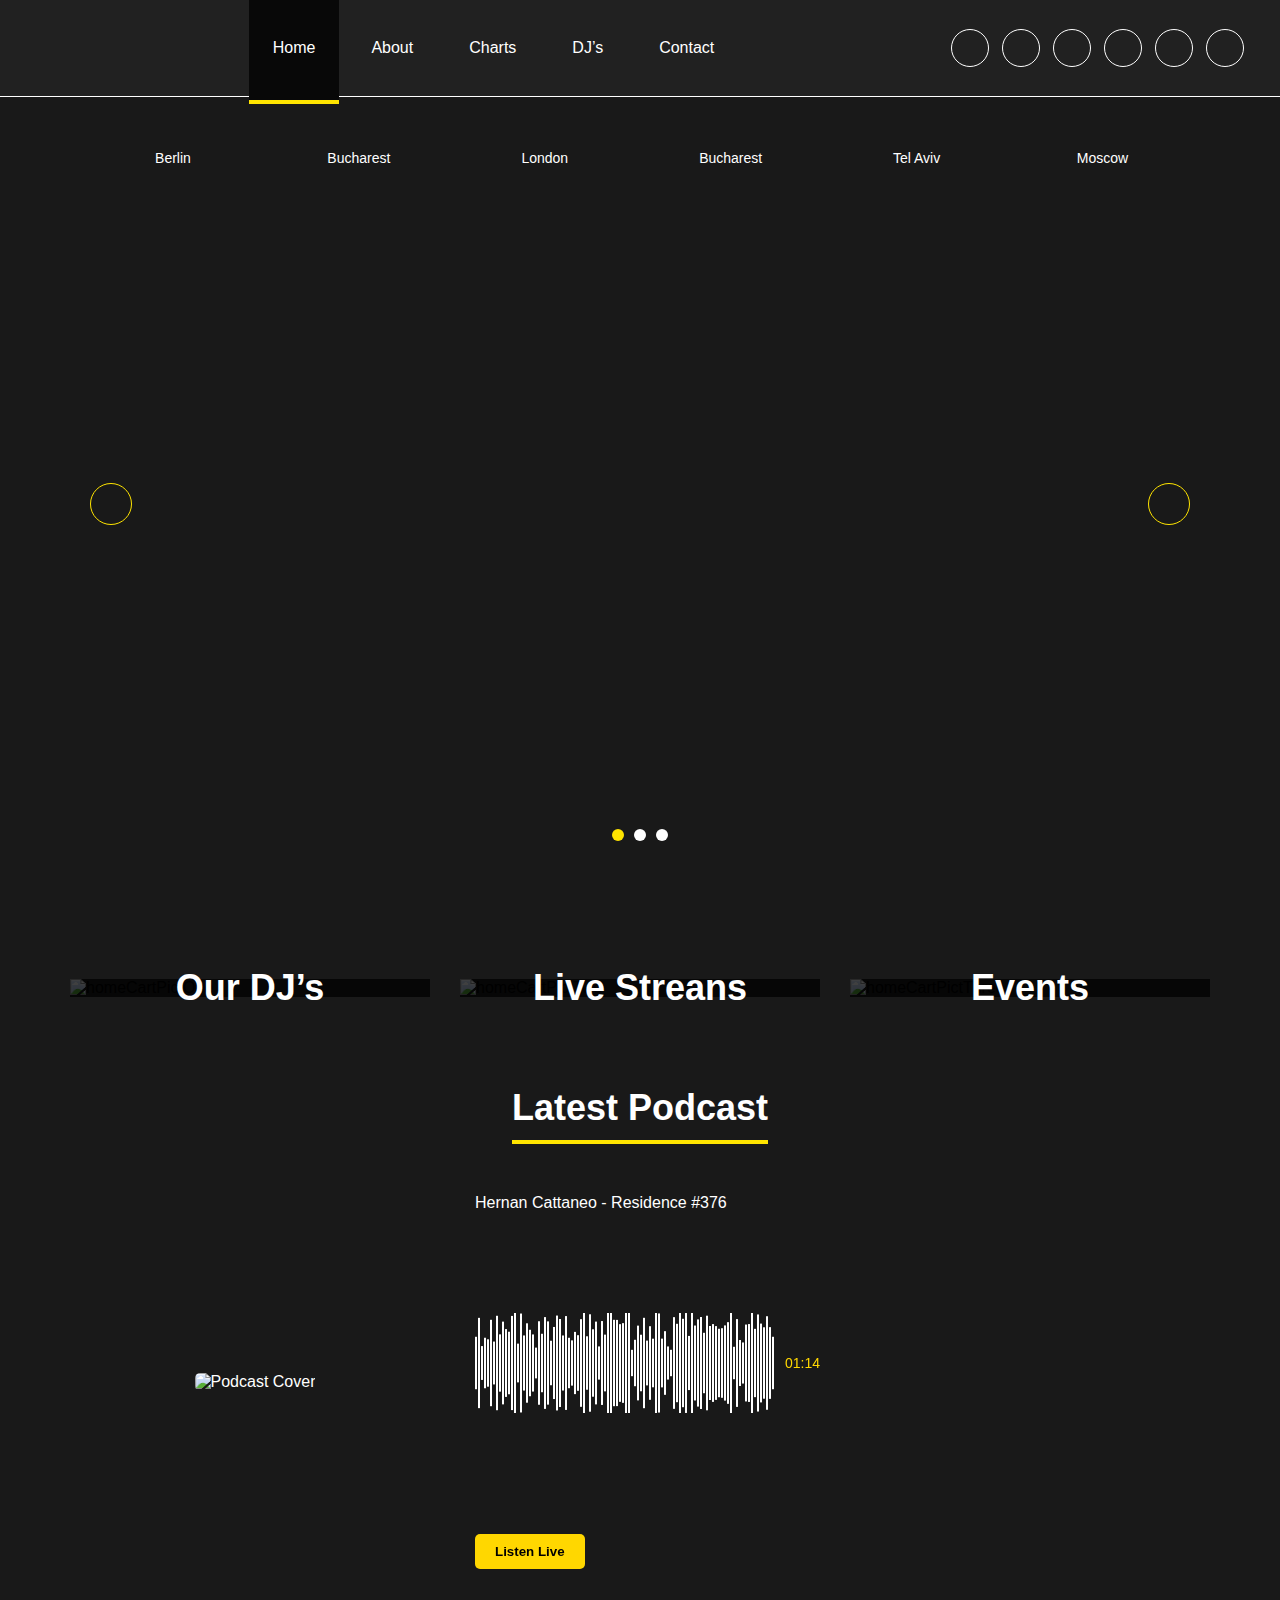
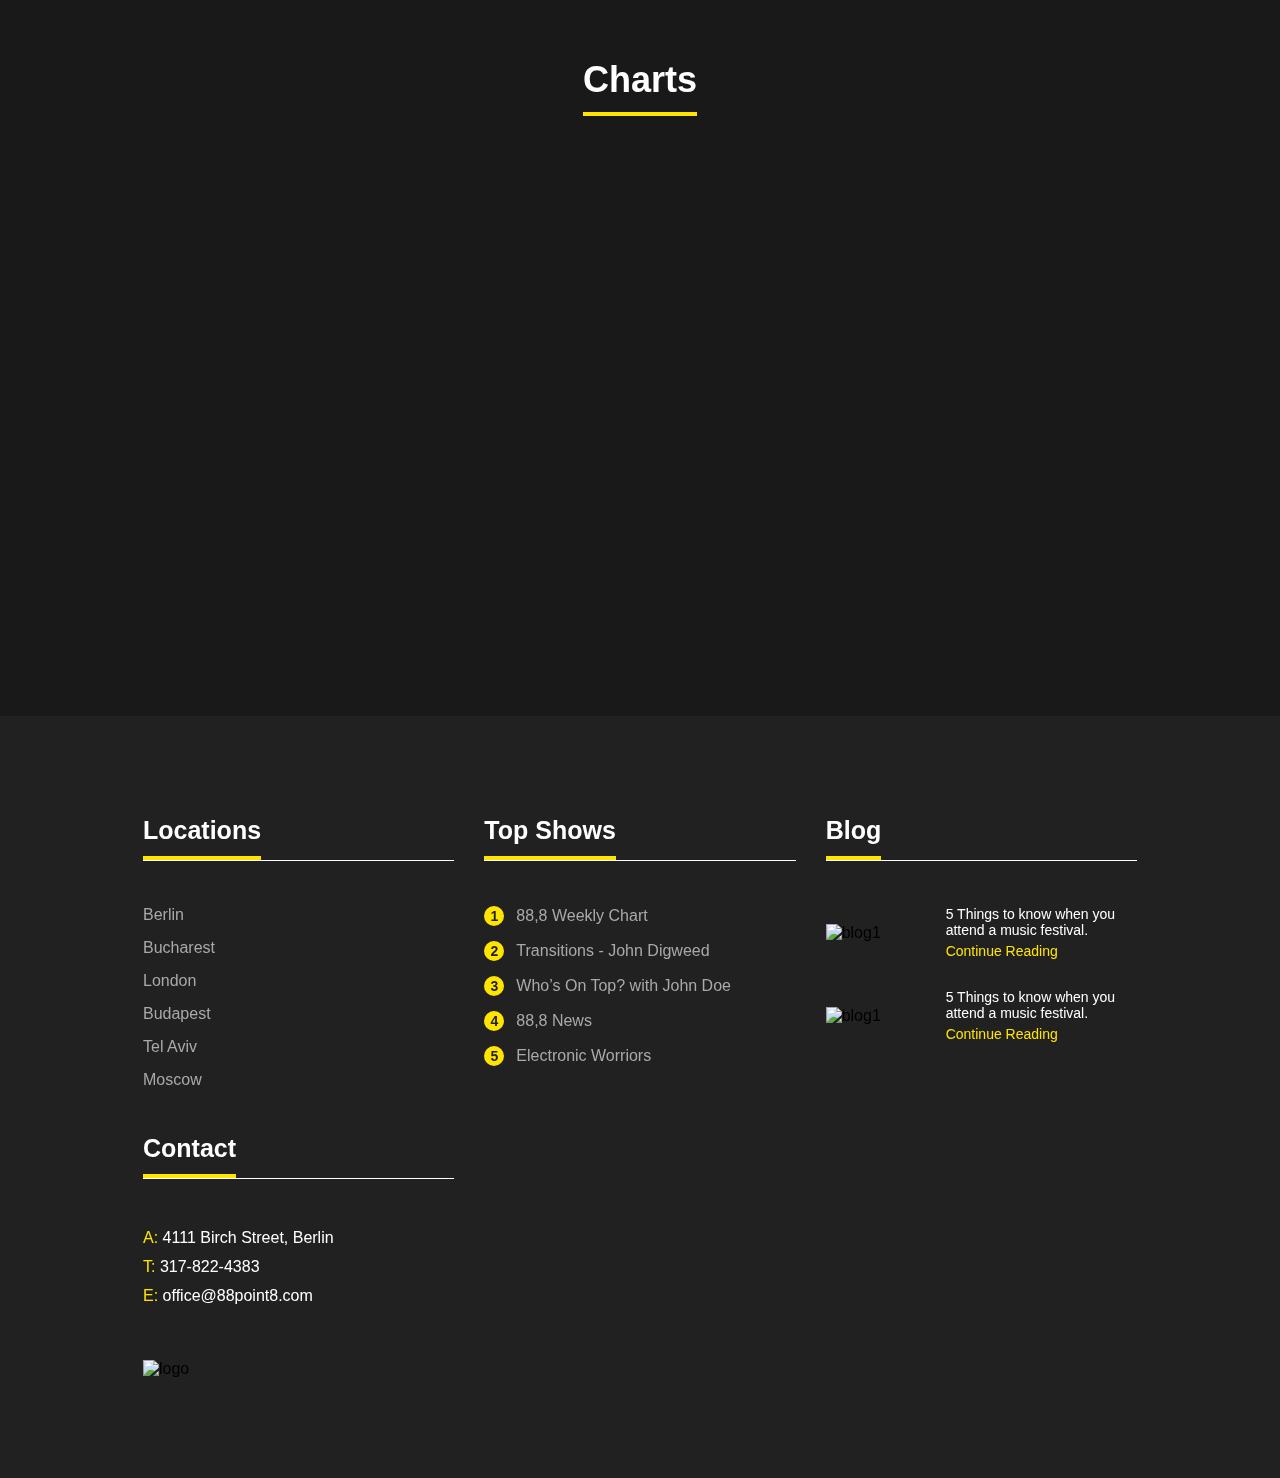
==== commit f371621b: "changes" ====
--- a/index.html
+++ b/index.html
@@ -22,7 +22,7 @@
 
         <!-- google fonts end -->
 
-        <title>Eighty</title>
+        <title>88.0 - Radio Station Template</title>
     </head>
     <body>
         <header class="header">
@@ -49,21 +49,22 @@
                     </ul>
                 </nav>
                 <div class="sosialIcons">
-                    <a target="_blank" href="https://x.com/"><i class="fa-brands fa-twitter"
-                            style="color: #ffffff;"></i></a>
-                    <a target="_blank"href="https://soundcloud.com/"><i
+                    <a target="_blank" href="https://x.com/"><i
+                            class="fa-brands fa-twitter"
+                            style="color: #ffffff;"></i></a>
+                    <a target="_blank" href="https://soundcloud.com/"><i
                             class="fa-brands fa-soundcloud"
                             style="color: #ffffff;"></i></a>
-                    <a target="_blank"href="https://instagram.com/"><i
+                    <a target="_blank" href="https://instagram.com/"><i
                             class="fa-brands fa-instagram"
                             style="color: #ffffff;"></i></a>
-                    <a target="_blank"href="https://www.google.com/"><i
+                    <a target="_blank" href="https://www.google.com/"><i
                             class="fa-brands fa-google-plus-g"
                             style="color: #ffffff;"></i></a>
                     <a target="_blank" href="https://facebook.com/"><i
                             class="fa-brands fa-facebook-f"
                             style="color: #ffffff;"></i></a>
-                    <a target="_blank"href="https://youtube.com/"><i
+                    <a target="_blank" href="https://youtube.com/"><i
                             class="fa-brands fa-youtube"
                             style="color: #ffffff;"></i></a>
                 </div>
--- a/assets/scss/index.css
+++ b/assets/scss/index.css
@@ -427,718 +427,718 @@
   width: 1.5px;
   background-color: #ffffff;
   border-radius: 2px;
+  height: 93px;
+}
+.latestPodcastSection .container .podcast-container .podcast-content .audio-wave .bar:nth-child(1).animate {
+  animation: wave 0.5s infinite ease-in-out alternate;
+}
+.latestPodcastSection .container .podcast-container .podcast-content .audio-wave .bar:nth-child(2) {
+  width: 1.5px;
+  background-color: #ffffff;
+  border-radius: 2px;
+  height: 95px;
+}
+.latestPodcastSection .container .podcast-container .podcast-content .audio-wave .bar:nth-child(2).animate {
+  animation: wave 0.5s infinite ease-in-out alternate;
+}
+.latestPodcastSection .container .podcast-container .podcast-content .audio-wave .bar:nth-child(3) {
+  width: 1.5px;
+  background-color: #ffffff;
+  border-radius: 2px;
+  height: 73px;
+}
+.latestPodcastSection .container .podcast-container .podcast-content .audio-wave .bar:nth-child(3).animate {
+  animation: wave 0.5s infinite ease-in-out alternate;
+}
+.latestPodcastSection .container .podcast-container .podcast-content .audio-wave .bar:nth-child(4) {
+  width: 1.5px;
+  background-color: #ffffff;
+  border-radius: 2px;
+  height: 76px;
+}
+.latestPodcastSection .container .podcast-container .podcast-content .audio-wave .bar:nth-child(4).animate {
+  animation: wave 0.5s infinite ease-in-out alternate;
+}
+.latestPodcastSection .container .podcast-container .podcast-content .audio-wave .bar:nth-child(5) {
+  width: 1.5px;
+  background-color: #ffffff;
+  border-radius: 2px;
+  height: 167px;
+}
+.latestPodcastSection .container .podcast-container .podcast-content .audio-wave .bar:nth-child(5).animate {
+  animation: wave 0.5s infinite ease-in-out alternate;
+}
+.latestPodcastSection .container .podcast-container .podcast-content .audio-wave .bar:nth-child(6) {
+  width: 1.5px;
+  background-color: #ffffff;
+  border-radius: 2px;
+  height: 152px;
+}
+.latestPodcastSection .container .podcast-container .podcast-content .audio-wave .bar:nth-child(6).animate {
+  animation: wave 0.5s infinite ease-in-out alternate;
+}
+.latestPodcastSection .container .podcast-container .podcast-content .audio-wave .bar:nth-child(7) {
+  width: 1.5px;
+  background-color: #ffffff;
+  border-radius: 2px;
+  height: 166px;
+}
+.latestPodcastSection .container .podcast-container .podcast-content .audio-wave .bar:nth-child(7).animate {
+  animation: wave 0.5s infinite ease-in-out alternate;
+}
+.latestPodcastSection .container .podcast-container .podcast-content .audio-wave .bar:nth-child(8) {
+  width: 1.5px;
+  background-color: #ffffff;
+  border-radius: 2px;
+  height: 118px;
+}
+.latestPodcastSection .container .podcast-container .podcast-content .audio-wave .bar:nth-child(8).animate {
+  animation: wave 0.5s infinite ease-in-out alternate;
+}
+.latestPodcastSection .container .podcast-container .podcast-content .audio-wave .bar:nth-child(9) {
+  width: 1.5px;
+  background-color: #ffffff;
+  border-radius: 2px;
+  height: 168px;
+}
+.latestPodcastSection .container .podcast-container .podcast-content .audio-wave .bar:nth-child(9).animate {
+  animation: wave 0.5s infinite ease-in-out alternate;
+}
+.latestPodcastSection .container .podcast-container .podcast-content .audio-wave .bar:nth-child(10) {
+  width: 1.5px;
+  background-color: #ffffff;
+  border-radius: 2px;
+  height: 103px;
+}
+.latestPodcastSection .container .podcast-container .podcast-content .audio-wave .bar:nth-child(10).animate {
+  animation: wave 0.5s infinite ease-in-out alternate;
+}
+.latestPodcastSection .container .podcast-container .podcast-content .audio-wave .bar:nth-child(11) {
+  width: 1.5px;
+  background-color: #ffffff;
+  border-radius: 2px;
+  height: 159px;
+}
+.latestPodcastSection .container .podcast-container .podcast-content .audio-wave .bar:nth-child(11).animate {
+  animation: wave 0.5s infinite ease-in-out alternate;
+}
+.latestPodcastSection .container .podcast-container .podcast-content .audio-wave .bar:nth-child(12) {
+  width: 1.5px;
+  background-color: #ffffff;
+  border-radius: 2px;
+  height: 124px;
+}
+.latestPodcastSection .container .podcast-container .podcast-content .audio-wave .bar:nth-child(12).animate {
+  animation: wave 0.5s infinite ease-in-out alternate;
+}
+.latestPodcastSection .container .podcast-container .podcast-content .audio-wave .bar:nth-child(13) {
+  width: 1.5px;
+  background-color: #ffffff;
+  border-radius: 2px;
+  height: 129px;
+}
+.latestPodcastSection .container .podcast-container .podcast-content .audio-wave .bar:nth-child(13).animate {
+  animation: wave 0.5s infinite ease-in-out alternate;
+}
+.latestPodcastSection .container .podcast-container .podcast-content .audio-wave .bar:nth-child(14) {
+  width: 1.5px;
+  background-color: #ffffff;
+  border-radius: 2px;
+  height: 134px;
+}
+.latestPodcastSection .container .podcast-container .podcast-content .audio-wave .bar:nth-child(14).animate {
+  animation: wave 0.5s infinite ease-in-out alternate;
+}
+.latestPodcastSection .container .podcast-container .podcast-content .audio-wave .bar:nth-child(15) {
+  width: 1.5px;
+  background-color: #ffffff;
+  border-radius: 2px;
+  height: 169px;
+}
+.latestPodcastSection .container .podcast-container .podcast-content .audio-wave .bar:nth-child(15).animate {
+  animation: wave 0.5s infinite ease-in-out alternate;
+}
+.latestPodcastSection .container .podcast-container .podcast-content .audio-wave .bar:nth-child(16) {
+  width: 1.5px;
+  background-color: #ffffff;
+  border-radius: 2px;
+  height: 87px;
+}
+.latestPodcastSection .container .podcast-container .podcast-content .audio-wave .bar:nth-child(16).animate {
+  animation: wave 0.5s infinite ease-in-out alternate;
+}
+.latestPodcastSection .container .podcast-container .podcast-content .audio-wave .bar:nth-child(17) {
+  width: 1.5px;
+  background-color: #ffffff;
+  border-radius: 2px;
+  height: 96px;
+}
+.latestPodcastSection .container .podcast-container .podcast-content .audio-wave .bar:nth-child(17).animate {
+  animation: wave 0.5s infinite ease-in-out alternate;
+}
+.latestPodcastSection .container .podcast-container .podcast-content .audio-wave .bar:nth-child(18) {
+  width: 1.5px;
+  background-color: #ffffff;
+  border-radius: 2px;
+  height: 98px;
+}
+.latestPodcastSection .container .podcast-container .podcast-content .audio-wave .bar:nth-child(18).animate {
+  animation: wave 0.5s infinite ease-in-out alternate;
+}
+.latestPodcastSection .container .podcast-container .podcast-content .audio-wave .bar:nth-child(19) {
+  width: 1.5px;
+  background-color: #ffffff;
+  border-radius: 2px;
+  height: 107px;
+}
+.latestPodcastSection .container .podcast-container .podcast-content .audio-wave .bar:nth-child(19).animate {
+  animation: wave 0.5s infinite ease-in-out alternate;
+}
+.latestPodcastSection .container .podcast-container .podcast-content .audio-wave .bar:nth-child(20) {
+  width: 1.5px;
+  background-color: #ffffff;
+  border-radius: 2px;
+  height: 155px;
+}
+.latestPodcastSection .container .podcast-container .podcast-content .audio-wave .bar:nth-child(20).animate {
+  animation: wave 0.5s infinite ease-in-out alternate;
+}
+.latestPodcastSection .container .podcast-container .podcast-content .audio-wave .bar:nth-child(21) {
+  width: 1.5px;
+  background-color: #ffffff;
+  border-radius: 2px;
+  height: 89px;
+}
+.latestPodcastSection .container .podcast-container .podcast-content .audio-wave .bar:nth-child(21).animate {
+  animation: wave 0.5s infinite ease-in-out alternate;
+}
+.latestPodcastSection .container .podcast-container .podcast-content .audio-wave .bar:nth-child(22) {
+  width: 1.5px;
+  background-color: #ffffff;
+  border-radius: 2px;
+  height: 151px;
+}
+.latestPodcastSection .container .podcast-container .podcast-content .audio-wave .bar:nth-child(22).animate {
+  animation: wave 0.5s infinite ease-in-out alternate;
+}
+.latestPodcastSection .container .podcast-container .podcast-content .audio-wave .bar:nth-child(23) {
+  width: 1.5px;
+  background-color: #ffffff;
+  border-radius: 2px;
+  height: 147px;
+}
+.latestPodcastSection .container .podcast-container .podcast-content .audio-wave .bar:nth-child(23).animate {
+  animation: wave 0.5s infinite ease-in-out alternate;
+}
+.latestPodcastSection .container .podcast-container .podcast-content .audio-wave .bar:nth-child(24) {
+  width: 1.5px;
+  background-color: #ffffff;
+  border-radius: 2px;
+  height: 117px;
+}
+.latestPodcastSection .container .podcast-container .podcast-content .audio-wave .bar:nth-child(24).animate {
+  animation: wave 0.5s infinite ease-in-out alternate;
+}
+.latestPodcastSection .container .podcast-container .podcast-content .audio-wave .bar:nth-child(25) {
+  width: 1.5px;
+  background-color: #ffffff;
+  border-radius: 2px;
+  height: 161px;
+}
+.latestPodcastSection .container .podcast-container .podcast-content .audio-wave .bar:nth-child(25).animate {
+  animation: wave 0.5s infinite ease-in-out alternate;
+}
+.latestPodcastSection .container .podcast-container .podcast-content .audio-wave .bar:nth-child(26) {
+  width: 1.5px;
+  background-color: #ffffff;
+  border-radius: 2px;
+  height: 123px;
+}
+.latestPodcastSection .container .podcast-container .podcast-content .audio-wave .bar:nth-child(26).animate {
+  animation: wave 0.5s infinite ease-in-out alternate;
+}
+.latestPodcastSection .container .podcast-container .podcast-content .audio-wave .bar:nth-child(27) {
+  width: 1.5px;
+  background-color: #ffffff;
+  border-radius: 2px;
+  height: 94px;
+}
+.latestPodcastSection .container .podcast-container .podcast-content .audio-wave .bar:nth-child(27).animate {
+  animation: wave 0.5s infinite ease-in-out alternate;
+}
+.latestPodcastSection .container .podcast-container .podcast-content .audio-wave .bar:nth-child(28) {
+  width: 1.5px;
+  background-color: #ffffff;
+  border-radius: 2px;
+  height: 165px;
+}
+.latestPodcastSection .container .podcast-container .podcast-content .audio-wave .bar:nth-child(28).animate {
+  animation: wave 0.5s infinite ease-in-out alternate;
+}
+.latestPodcastSection .container .podcast-container .podcast-content .audio-wave .bar:nth-child(29) {
+  width: 1.5px;
+  background-color: #ffffff;
+  border-radius: 2px;
+  height: 75px;
+}
+.latestPodcastSection .container .podcast-container .podcast-content .audio-wave .bar:nth-child(29).animate {
+  animation: wave 0.5s infinite ease-in-out alternate;
+}
+.latestPodcastSection .container .podcast-container .podcast-content .audio-wave .bar:nth-child(30) {
+  width: 1.5px;
+  background-color: #ffffff;
+  border-radius: 2px;
+  height: 77px;
+}
+.latestPodcastSection .container .podcast-container .podcast-content .audio-wave .bar:nth-child(30).animate {
+  animation: wave 0.5s infinite ease-in-out alternate;
+}
+.latestPodcastSection .container .podcast-container .podcast-content .audio-wave .bar:nth-child(31) {
+  width: 1.5px;
+  background-color: #ffffff;
+  border-radius: 2px;
+  height: 91px;
+}
+.latestPodcastSection .container .podcast-container .podcast-content .audio-wave .bar:nth-child(31).animate {
+  animation: wave 0.5s infinite ease-in-out alternate;
+}
+.latestPodcastSection .container .podcast-container .podcast-content .audio-wave .bar:nth-child(32) {
+  width: 1.5px;
+  background-color: #ffffff;
+  border-radius: 2px;
+  height: 153px;
+}
+.latestPodcastSection .container .podcast-container .podcast-content .audio-wave .bar:nth-child(32).animate {
+  animation: wave 0.5s infinite ease-in-out alternate;
+}
+.latestPodcastSection .container .podcast-container .podcast-content .audio-wave .bar:nth-child(33) {
+  width: 1.5px;
+  background-color: #ffffff;
+  border-radius: 2px;
+  height: 89px;
+}
+.latestPodcastSection .container .podcast-container .podcast-content .audio-wave .bar:nth-child(33).animate {
+  animation: wave 0.5s infinite ease-in-out alternate;
+}
+.latestPodcastSection .container .podcast-container .podcast-content .audio-wave .bar:nth-child(34) {
+  width: 1.5px;
+  background-color: #ffffff;
+  border-radius: 2px;
+  height: 100px;
+}
+.latestPodcastSection .container .podcast-container .podcast-content .audio-wave .bar:nth-child(34).animate {
+  animation: wave 0.5s infinite ease-in-out alternate;
+}
+.latestPodcastSection .container .podcast-container .podcast-content .audio-wave .bar:nth-child(35) {
+  width: 1.5px;
+  background-color: #ffffff;
+  border-radius: 2px;
+  height: 117px;
+}
+.latestPodcastSection .container .podcast-container .podcast-content .audio-wave .bar:nth-child(35).animate {
+  animation: wave 0.5s infinite ease-in-out alternate;
+}
+.latestPodcastSection .container .podcast-container .podcast-content .audio-wave .bar:nth-child(36) {
+  width: 1.5px;
+  background-color: #ffffff;
+  border-radius: 2px;
+  height: 124px;
+}
+.latestPodcastSection .container .podcast-container .podcast-content .audio-wave .bar:nth-child(36).animate {
+  animation: wave 0.5s infinite ease-in-out alternate;
+}
+.latestPodcastSection .container .podcast-container .podcast-content .audio-wave .bar:nth-child(37) {
+  width: 1.5px;
+  background-color: #ffffff;
+  border-radius: 2px;
+  height: 132px;
+}
+.latestPodcastSection .container .podcast-container .podcast-content .audio-wave .bar:nth-child(37).animate {
+  animation: wave 0.5s infinite ease-in-out alternate;
+}
+.latestPodcastSection .container .podcast-container .podcast-content .audio-wave .bar:nth-child(38) {
+  width: 1.5px;
+  background-color: #ffffff;
+  border-radius: 2px;
+  height: 77px;
+}
+.latestPodcastSection .container .podcast-container .podcast-content .audio-wave .bar:nth-child(38).animate {
+  animation: wave 0.5s infinite ease-in-out alternate;
+}
+.latestPodcastSection .container .podcast-container .podcast-content .audio-wave .bar:nth-child(39) {
+  width: 1.5px;
+  background-color: #ffffff;
+  border-radius: 2px;
+  height: 148px;
+}
+.latestPodcastSection .container .podcast-container .podcast-content .audio-wave .bar:nth-child(39).animate {
+  animation: wave 0.5s infinite ease-in-out alternate;
+}
+.latestPodcastSection .container .podcast-container .podcast-content .audio-wave .bar:nth-child(40) {
+  width: 1.5px;
+  background-color: #ffffff;
+  border-radius: 2px;
+  height: 101px;
+}
+.latestPodcastSection .container .podcast-container .podcast-content .audio-wave .bar:nth-child(40).animate {
+  animation: wave 0.5s infinite ease-in-out alternate;
+}
+.latestPodcastSection .container .podcast-container .podcast-content .audio-wave .bar:nth-child(41) {
+  width: 1.5px;
+  background-color: #ffffff;
+  border-radius: 2px;
+  height: 153px;
+}
+.latestPodcastSection .container .podcast-container .podcast-content .audio-wave .bar:nth-child(41).animate {
+  animation: wave 0.5s infinite ease-in-out alternate;
+}
+.latestPodcastSection .container .podcast-container .podcast-content .audio-wave .bar:nth-child(42) {
+  width: 1.5px;
+  background-color: #ffffff;
+  border-radius: 2px;
   height: 135px;
 }
-.latestPodcastSection .container .podcast-container .podcast-content .audio-wave .bar:nth-child(1).animate {
-  animation: wave 0.5s infinite ease-in-out alternate;
-}
-.latestPodcastSection .container .podcast-container .podcast-content .audio-wave .bar:nth-child(2) {
-  width: 1.5px;
-  background-color: #ffffff;
-  border-radius: 2px;
-  height: 78px;
-}
-.latestPodcastSection .container .podcast-container .podcast-content .audio-wave .bar:nth-child(2).animate {
-  animation: wave 0.5s infinite ease-in-out alternate;
-}
-.latestPodcastSection .container .podcast-container .podcast-content .audio-wave .bar:nth-child(3) {
-  width: 1.5px;
-  background-color: #ffffff;
-  border-radius: 2px;
-  height: 170px;
-}
-.latestPodcastSection .container .podcast-container .podcast-content .audio-wave .bar:nth-child(3).animate {
-  animation: wave 0.5s infinite ease-in-out alternate;
-}
-.latestPodcastSection .container .podcast-container .podcast-content .audio-wave .bar:nth-child(4) {
+.latestPodcastSection .container .podcast-container .podcast-content .audio-wave .bar:nth-child(42).animate {
+  animation: wave 0.5s infinite ease-in-out alternate;
+}
+.latestPodcastSection .container .podcast-container .podcast-content .audio-wave .bar:nth-child(43) {
+  width: 1.5px;
+  background-color: #ffffff;
+  border-radius: 2px;
+  height: 113px;
+}
+.latestPodcastSection .container .podcast-container .podcast-content .audio-wave .bar:nth-child(43).animate {
+  animation: wave 0.5s infinite ease-in-out alternate;
+}
+.latestPodcastSection .container .podcast-container .podcast-content .audio-wave .bar:nth-child(44) {
+  width: 1.5px;
+  background-color: #ffffff;
+  border-radius: 2px;
+  height: 96px;
+}
+.latestPodcastSection .container .podcast-container .podcast-content .audio-wave .bar:nth-child(44).animate {
+  animation: wave 0.5s infinite ease-in-out alternate;
+}
+.latestPodcastSection .container .podcast-container .podcast-content .audio-wave .bar:nth-child(45) {
+  width: 1.5px;
+  background-color: #ffffff;
+  border-radius: 2px;
+  height: 164px;
+}
+.latestPodcastSection .container .podcast-container .podcast-content .audio-wave .bar:nth-child(45).animate {
+  animation: wave 0.5s infinite ease-in-out alternate;
+}
+.latestPodcastSection .container .podcast-container .podcast-content .audio-wave .bar:nth-child(46) {
+  width: 1.5px;
+  background-color: #ffffff;
+  border-radius: 2px;
+  height: 121px;
+}
+.latestPodcastSection .container .podcast-container .podcast-content .audio-wave .bar:nth-child(46).animate {
+  animation: wave 0.5s infinite ease-in-out alternate;
+}
+.latestPodcastSection .container .podcast-container .podcast-content .audio-wave .bar:nth-child(47) {
+  width: 1.5px;
+  background-color: #ffffff;
+  border-radius: 2px;
+  height: 116px;
+}
+.latestPodcastSection .container .podcast-container .podcast-content .audio-wave .bar:nth-child(47).animate {
+  animation: wave 0.5s infinite ease-in-out alternate;
+}
+.latestPodcastSection .container .podcast-container .podcast-content .audio-wave .bar:nth-child(48) {
+  width: 1.5px;
+  background-color: #ffffff;
+  border-radius: 2px;
+  height: 97px;
+}
+.latestPodcastSection .container .podcast-container .podcast-content .audio-wave .bar:nth-child(48).animate {
+  animation: wave 0.5s infinite ease-in-out alternate;
+}
+.latestPodcastSection .container .podcast-container .podcast-content .audio-wave .bar:nth-child(49) {
+  width: 1.5px;
+  background-color: #ffffff;
+  border-radius: 2px;
+  height: 106px;
+}
+.latestPodcastSection .container .podcast-container .podcast-content .audio-wave .bar:nth-child(49).animate {
+  animation: wave 0.5s infinite ease-in-out alternate;
+}
+.latestPodcastSection .container .podcast-container .podcast-content .audio-wave .bar:nth-child(50) {
+  width: 1.5px;
+  background-color: #ffffff;
+  border-radius: 2px;
+  height: 129px;
+}
+.latestPodcastSection .container .podcast-container .podcast-content .audio-wave .bar:nth-child(50).animate {
+  animation: wave 0.5s infinite ease-in-out alternate;
+}
+.latestPodcastSection .container .podcast-container .podcast-content .audio-wave .bar:nth-child(51) {
+  width: 1.5px;
+  background-color: #ffffff;
+  border-radius: 2px;
+  height: 91px;
+}
+.latestPodcastSection .container .podcast-container .podcast-content .audio-wave .bar:nth-child(51).animate {
+  animation: wave 0.5s infinite ease-in-out alternate;
+}
+.latestPodcastSection .container .podcast-container .podcast-content .audio-wave .bar:nth-child(52) {
+  width: 1.5px;
+  background-color: #ffffff;
+  border-radius: 2px;
+  height: 105px;
+}
+.latestPodcastSection .container .podcast-container .podcast-content .audio-wave .bar:nth-child(52).animate {
+  animation: wave 0.5s infinite ease-in-out alternate;
+}
+.latestPodcastSection .container .podcast-container .podcast-content .audio-wave .bar:nth-child(53) {
+  width: 1.5px;
+  background-color: #ffffff;
+  border-radius: 2px;
+  height: 163px;
+}
+.latestPodcastSection .container .podcast-container .podcast-content .audio-wave .bar:nth-child(53).animate {
+  animation: wave 0.5s infinite ease-in-out alternate;
+}
+.latestPodcastSection .container .podcast-container .podcast-content .audio-wave .bar:nth-child(54) {
+  width: 1.5px;
+  background-color: #ffffff;
+  border-radius: 2px;
+  height: 119px;
+}
+.latestPodcastSection .container .podcast-container .podcast-content .audio-wave .bar:nth-child(54).animate {
+  animation: wave 0.5s infinite ease-in-out alternate;
+}
+.latestPodcastSection .container .podcast-container .podcast-content .audio-wave .bar:nth-child(55) {
+  width: 1.5px;
+  background-color: #ffffff;
+  border-radius: 2px;
+  height: 100px;
+}
+.latestPodcastSection .container .podcast-container .podcast-content .audio-wave .bar:nth-child(55).animate {
+  animation: wave 0.5s infinite ease-in-out alternate;
+}
+.latestPodcastSection .container .podcast-container .podcast-content .audio-wave .bar:nth-child(56) {
+  width: 1.5px;
+  background-color: #ffffff;
+  border-radius: 2px;
+  height: 129px;
+}
+.latestPodcastSection .container .podcast-container .podcast-content .audio-wave .bar:nth-child(56).animate {
+  animation: wave 0.5s infinite ease-in-out alternate;
+}
+.latestPodcastSection .container .podcast-container .podcast-content .audio-wave .bar:nth-child(57) {
+  width: 1.5px;
+  background-color: #ffffff;
+  border-radius: 2px;
+  height: 129px;
+}
+.latestPodcastSection .container .podcast-container .podcast-content .audio-wave .bar:nth-child(57).animate {
+  animation: wave 0.5s infinite ease-in-out alternate;
+}
+.latestPodcastSection .container .podcast-container .podcast-content .audio-wave .bar:nth-child(58) {
+  width: 1.5px;
+  background-color: #ffffff;
+  border-radius: 2px;
+  height: 91px;
+}
+.latestPodcastSection .container .podcast-container .podcast-content .audio-wave .bar:nth-child(58).animate {
+  animation: wave 0.5s infinite ease-in-out alternate;
+}
+.latestPodcastSection .container .podcast-container .podcast-content .audio-wave .bar:nth-child(59) {
+  width: 1.5px;
+  background-color: #ffffff;
+  border-radius: 2px;
+  height: 105px;
+}
+.latestPodcastSection .container .podcast-container .podcast-content .audio-wave .bar:nth-child(59).animate {
+  animation: wave 0.5s infinite ease-in-out alternate;
+}
+.latestPodcastSection .container .podcast-container .podcast-content .audio-wave .bar:nth-child(60) {
+  width: 1.5px;
+  background-color: #ffffff;
+  border-radius: 2px;
+  height: 111px;
+}
+.latestPodcastSection .container .podcast-container .podcast-content .audio-wave .bar:nth-child(60).animate {
+  animation: wave 0.5s infinite ease-in-out alternate;
+}
+.latestPodcastSection .container .podcast-container .podcast-content .audio-wave .bar:nth-child(61) {
+  width: 1.5px;
+  background-color: #ffffff;
+  border-radius: 2px;
+  height: 152px;
+}
+.latestPodcastSection .container .podcast-container .podcast-content .audio-wave .bar:nth-child(61).animate {
+  animation: wave 0.5s infinite ease-in-out alternate;
+}
+.latestPodcastSection .container .podcast-container .podcast-content .audio-wave .bar:nth-child(62) {
+  width: 1.5px;
+  background-color: #ffffff;
+  border-radius: 2px;
+  height: 128px;
+}
+.latestPodcastSection .container .podcast-container .podcast-content .audio-wave .bar:nth-child(62).animate {
+  animation: wave 0.5s infinite ease-in-out alternate;
+}
+.latestPodcastSection .container .podcast-container .podcast-content .audio-wave .bar:nth-child(63) {
+  width: 1.5px;
+  background-color: #ffffff;
+  border-radius: 2px;
+  height: 143px;
+}
+.latestPodcastSection .container .podcast-container .podcast-content .audio-wave .bar:nth-child(63).animate {
+  animation: wave 0.5s infinite ease-in-out alternate;
+}
+.latestPodcastSection .container .podcast-container .podcast-content .audio-wave .bar:nth-child(64) {
+  width: 1.5px;
+  background-color: #ffffff;
+  border-radius: 2px;
+  height: 112px;
+}
+.latestPodcastSection .container .podcast-container .podcast-content .audio-wave .bar:nth-child(64).animate {
+  animation: wave 0.5s infinite ease-in-out alternate;
+}
+.latestPodcastSection .container .podcast-container .podcast-content .audio-wave .bar:nth-child(65) {
+  width: 1.5px;
+  background-color: #ffffff;
+  border-radius: 2px;
+  height: 147px;
+}
+.latestPodcastSection .container .podcast-container .podcast-content .audio-wave .bar:nth-child(65).animate {
+  animation: wave 0.5s infinite ease-in-out alternate;
+}
+.latestPodcastSection .container .podcast-container .podcast-content .audio-wave .bar:nth-child(66) {
+  width: 1.5px;
+  background-color: #ffffff;
+  border-radius: 2px;
+  height: 110px;
+}
+.latestPodcastSection .container .podcast-container .podcast-content .audio-wave .bar:nth-child(66).animate {
+  animation: wave 0.5s infinite ease-in-out alternate;
+}
+.latestPodcastSection .container .podcast-container .podcast-content .audio-wave .bar:nth-child(67) {
+  width: 1.5px;
+  background-color: #ffffff;
+  border-radius: 2px;
+  height: 130px;
+}
+.latestPodcastSection .container .podcast-container .podcast-content .audio-wave .bar:nth-child(67).animate {
+  animation: wave 0.5s infinite ease-in-out alternate;
+}
+.latestPodcastSection .container .podcast-container .podcast-content .audio-wave .bar:nth-child(68) {
+  width: 1.5px;
+  background-color: #ffffff;
+  border-radius: 2px;
+  height: 157px;
+}
+.latestPodcastSection .container .podcast-container .podcast-content .audio-wave .bar:nth-child(68).animate {
+  animation: wave 0.5s infinite ease-in-out alternate;
+}
+.latestPodcastSection .container .podcast-container .podcast-content .audio-wave .bar:nth-child(69) {
+  width: 1.5px;
+  background-color: #ffffff;
+  border-radius: 2px;
+  height: 134px;
+}
+.latestPodcastSection .container .podcast-container .podcast-content .audio-wave .bar:nth-child(69).animate {
+  animation: wave 0.5s infinite ease-in-out alternate;
+}
+.latestPodcastSection .container .podcast-container .podcast-content .audio-wave .bar:nth-child(70) {
+  width: 1.5px;
+  background-color: #ffffff;
+  border-radius: 2px;
+  height: 139px;
+}
+.latestPodcastSection .container .podcast-container .podcast-content .audio-wave .bar:nth-child(70).animate {
+  animation: wave 0.5s infinite ease-in-out alternate;
+}
+.latestPodcastSection .container .podcast-container .podcast-content .audio-wave .bar:nth-child(71) {
   width: 1.5px;
   background-color: #ffffff;
   border-radius: 2px;
   height: 146px;
 }
-.latestPodcastSection .container .podcast-container .podcast-content .audio-wave .bar:nth-child(4).animate {
-  animation: wave 0.5s infinite ease-in-out alternate;
-}
-.latestPodcastSection .container .podcast-container .podcast-content .audio-wave .bar:nth-child(5) {
-  width: 1.5px;
-  background-color: #ffffff;
-  border-radius: 2px;
-  height: 134px;
-}
-.latestPodcastSection .container .podcast-container .podcast-content .audio-wave .bar:nth-child(5).animate {
-  animation: wave 0.5s infinite ease-in-out alternate;
-}
-.latestPodcastSection .container .podcast-container .podcast-content .audio-wave .bar:nth-child(6) {
-  width: 1.5px;
-  background-color: #ffffff;
-  border-radius: 2px;
-  height: 113px;
-}
-.latestPodcastSection .container .podcast-container .podcast-content .audio-wave .bar:nth-child(6).animate {
-  animation: wave 0.5s infinite ease-in-out alternate;
-}
-.latestPodcastSection .container .podcast-container .podcast-content .audio-wave .bar:nth-child(7) {
-  width: 1.5px;
-  background-color: #ffffff;
-  border-radius: 2px;
-  height: 142px;
-}
-.latestPodcastSection .container .podcast-container .podcast-content .audio-wave .bar:nth-child(7).animate {
-  animation: wave 0.5s infinite ease-in-out alternate;
-}
-.latestPodcastSection .container .podcast-container .podcast-content .audio-wave .bar:nth-child(8) {
-  width: 1.5px;
-  background-color: #ffffff;
-  border-radius: 2px;
-  height: 151px;
-}
-.latestPodcastSection .container .podcast-container .podcast-content .audio-wave .bar:nth-child(8).animate {
-  animation: wave 0.5s infinite ease-in-out alternate;
-}
-.latestPodcastSection .container .podcast-container .podcast-content .audio-wave .bar:nth-child(9) {
-  width: 1.5px;
-  background-color: #ffffff;
-  border-radius: 2px;
-  height: 106px;
-}
-.latestPodcastSection .container .podcast-container .podcast-content .audio-wave .bar:nth-child(9).animate {
-  animation: wave 0.5s infinite ease-in-out alternate;
-}
-.latestPodcastSection .container .podcast-container .podcast-content .audio-wave .bar:nth-child(10) {
-  width: 1.5px;
-  background-color: #ffffff;
-  border-radius: 2px;
-  height: 71px;
-}
-.latestPodcastSection .container .podcast-container .podcast-content .audio-wave .bar:nth-child(10).animate {
-  animation: wave 0.5s infinite ease-in-out alternate;
-}
-.latestPodcastSection .container .podcast-container .podcast-content .audio-wave .bar:nth-child(11) {
-  width: 1.5px;
-  background-color: #ffffff;
-  border-radius: 2px;
-  height: 90px;
-}
-.latestPodcastSection .container .podcast-container .podcast-content .audio-wave .bar:nth-child(11).animate {
-  animation: wave 0.5s infinite ease-in-out alternate;
-}
-.latestPodcastSection .container .podcast-container .podcast-content .audio-wave .bar:nth-child(12) {
-  width: 1.5px;
-  background-color: #ffffff;
-  border-radius: 2px;
-  height: 154px;
-}
-.latestPodcastSection .container .podcast-container .podcast-content .audio-wave .bar:nth-child(12).animate {
-  animation: wave 0.5s infinite ease-in-out alternate;
-}
-.latestPodcastSection .container .podcast-container .podcast-content .audio-wave .bar:nth-child(13) {
+.latestPodcastSection .container .podcast-container .podcast-content .audio-wave .bar:nth-child(71).animate {
+  animation: wave 0.5s infinite ease-in-out alternate;
+}
+.latestPodcastSection .container .podcast-container .podcast-content .audio-wave .bar:nth-child(72) {
+  width: 1.5px;
+  background-color: #ffffff;
+  border-radius: 2px;
+  height: 160px;
+}
+.latestPodcastSection .container .podcast-container .podcast-content .audio-wave .bar:nth-child(72).animate {
+  animation: wave 0.5s infinite ease-in-out alternate;
+}
+.latestPodcastSection .container .podcast-container .podcast-content .audio-wave .bar:nth-child(73) {
+  width: 1.5px;
+  background-color: #ffffff;
+  border-radius: 2px;
+  height: 75px;
+}
+.latestPodcastSection .container .podcast-container .podcast-content .audio-wave .bar:nth-child(73).animate {
+  animation: wave 0.5s infinite ease-in-out alternate;
+}
+.latestPodcastSection .container .podcast-container .podcast-content .audio-wave .bar:nth-child(74) {
+  width: 1.5px;
+  background-color: #ffffff;
+  border-radius: 2px;
+  height: 92px;
+}
+.latestPodcastSection .container .podcast-container .podcast-content .audio-wave .bar:nth-child(74).animate {
+  animation: wave 0.5s infinite ease-in-out alternate;
+}
+.latestPodcastSection .container .podcast-container .podcast-content .audio-wave .bar:nth-child(75) {
+  width: 1.5px;
+  background-color: #ffffff;
+  border-radius: 2px;
+  height: 82px;
+}
+.latestPodcastSection .container .podcast-container .podcast-content .audio-wave .bar:nth-child(75).animate {
+  animation: wave 0.5s infinite ease-in-out alternate;
+}
+.latestPodcastSection .container .podcast-container .podcast-content .audio-wave .bar:nth-child(76) {
+  width: 1.5px;
+  background-color: #ffffff;
+  border-radius: 2px;
+  height: 161px;
+}
+.latestPodcastSection .container .podcast-container .podcast-content .audio-wave .bar:nth-child(76).animate {
+  animation: wave 0.5s infinite ease-in-out alternate;
+}
+.latestPodcastSection .container .podcast-container .podcast-content .audio-wave .bar:nth-child(77) {
+  width: 1.5px;
+  background-color: #ffffff;
+  border-radius: 2px;
+  height: 73px;
+}
+.latestPodcastSection .container .podcast-container .podcast-content .audio-wave .bar:nth-child(77).animate {
+  animation: wave 0.5s infinite ease-in-out alternate;
+}
+.latestPodcastSection .container .podcast-container .podcast-content .audio-wave .bar:nth-child(78) {
   width: 1.5px;
   background-color: #ffffff;
   border-radius: 2px;
   height: 146px;
 }
-.latestPodcastSection .container .podcast-container .podcast-content .audio-wave .bar:nth-child(13).animate {
-  animation: wave 0.5s infinite ease-in-out alternate;
-}
-.latestPodcastSection .container .podcast-container .podcast-content .audio-wave .bar:nth-child(14) {
-  width: 1.5px;
-  background-color: #ffffff;
-  border-radius: 2px;
-  height: 158px;
-}
-.latestPodcastSection .container .podcast-container .podcast-content .audio-wave .bar:nth-child(14).animate {
-  animation: wave 0.5s infinite ease-in-out alternate;
-}
-.latestPodcastSection .container .podcast-container .podcast-content .audio-wave .bar:nth-child(15) {
-  width: 1.5px;
-  background-color: #ffffff;
-  border-radius: 2px;
-  height: 89px;
-}
-.latestPodcastSection .container .podcast-container .podcast-content .audio-wave .bar:nth-child(15).animate {
-  animation: wave 0.5s infinite ease-in-out alternate;
-}
-.latestPodcastSection .container .podcast-container .podcast-content .audio-wave .bar:nth-child(16) {
-  width: 1.5px;
-  background-color: #ffffff;
-  border-radius: 2px;
-  height: 127px;
-}
-.latestPodcastSection .container .podcast-container .podcast-content .audio-wave .bar:nth-child(16).animate {
-  animation: wave 0.5s infinite ease-in-out alternate;
-}
-.latestPodcastSection .container .podcast-container .podcast-content .audio-wave .bar:nth-child(17) {
-  width: 1.5px;
-  background-color: #ffffff;
-  border-radius: 2px;
-  height: 97px;
-}
-.latestPodcastSection .container .podcast-container .podcast-content .audio-wave .bar:nth-child(17).animate {
-  animation: wave 0.5s infinite ease-in-out alternate;
-}
-.latestPodcastSection .container .podcast-container .podcast-content .audio-wave .bar:nth-child(18) {
-  width: 1.5px;
-  background-color: #ffffff;
-  border-radius: 2px;
-  height: 162px;
-}
-.latestPodcastSection .container .podcast-container .podcast-content .audio-wave .bar:nth-child(18).animate {
-  animation: wave 0.5s infinite ease-in-out alternate;
-}
-.latestPodcastSection .container .podcast-container .podcast-content .audio-wave .bar:nth-child(19) {
-  width: 1.5px;
-  background-color: #ffffff;
-  border-radius: 2px;
-  height: 83px;
-}
-.latestPodcastSection .container .podcast-container .podcast-content .audio-wave .bar:nth-child(19).animate {
-  animation: wave 0.5s infinite ease-in-out alternate;
-}
-.latestPodcastSection .container .podcast-container .podcast-content .audio-wave .bar:nth-child(20) {
-  width: 1.5px;
-  background-color: #ffffff;
-  border-radius: 2px;
-  height: 84px;
-}
-.latestPodcastSection .container .podcast-container .podcast-content .audio-wave .bar:nth-child(20).animate {
-  animation: wave 0.5s infinite ease-in-out alternate;
-}
-.latestPodcastSection .container .podcast-container .podcast-content .audio-wave .bar:nth-child(21) {
-  width: 1.5px;
-  background-color: #ffffff;
-  border-radius: 2px;
-  height: 77px;
-}
-.latestPodcastSection .container .podcast-container .podcast-content .audio-wave .bar:nth-child(21).animate {
-  animation: wave 0.5s infinite ease-in-out alternate;
-}
-.latestPodcastSection .container .podcast-container .podcast-content .audio-wave .bar:nth-child(22) {
-  width: 1.5px;
-  background-color: #ffffff;
-  border-radius: 2px;
-  height: 161px;
-}
-.latestPodcastSection .container .podcast-container .podcast-content .audio-wave .bar:nth-child(22).animate {
-  animation: wave 0.5s infinite ease-in-out alternate;
-}
-.latestPodcastSection .container .podcast-container .podcast-content .audio-wave .bar:nth-child(23) {
-  width: 1.5px;
-  background-color: #ffffff;
-  border-radius: 2px;
-  height: 116px;
-}
-.latestPodcastSection .container .podcast-container .podcast-content .audio-wave .bar:nth-child(23).animate {
-  animation: wave 0.5s infinite ease-in-out alternate;
-}
-.latestPodcastSection .container .podcast-container .podcast-content .audio-wave .bar:nth-child(24) {
-  width: 1.5px;
-  background-color: #ffffff;
-  border-radius: 2px;
-  height: 86px;
-}
-.latestPodcastSection .container .podcast-container .podcast-content .audio-wave .bar:nth-child(24).animate {
-  animation: wave 0.5s infinite ease-in-out alternate;
-}
-.latestPodcastSection .container .podcast-container .podcast-content .audio-wave .bar:nth-child(25) {
-  width: 1.5px;
-  background-color: #ffffff;
-  border-radius: 2px;
-  height: 120px;
-}
-.latestPodcastSection .container .podcast-container .podcast-content .audio-wave .bar:nth-child(25).animate {
-  animation: wave 0.5s infinite ease-in-out alternate;
-}
-.latestPodcastSection .container .podcast-container .podcast-content .audio-wave .bar:nth-child(26) {
-  width: 1.5px;
-  background-color: #ffffff;
-  border-radius: 2px;
-  height: 111px;
-}
-.latestPodcastSection .container .podcast-container .podcast-content .audio-wave .bar:nth-child(26).animate {
-  animation: wave 0.5s infinite ease-in-out alternate;
-}
-.latestPodcastSection .container .podcast-container .podcast-content .audio-wave .bar:nth-child(27) {
-  width: 1.5px;
-  background-color: #ffffff;
-  border-radius: 2px;
-  height: 85px;
-}
-.latestPodcastSection .container .podcast-container .podcast-content .audio-wave .bar:nth-child(27).animate {
-  animation: wave 0.5s infinite ease-in-out alternate;
-}
-.latestPodcastSection .container .podcast-container .podcast-content .audio-wave .bar:nth-child(28) {
-  width: 1.5px;
-  background-color: #ffffff;
-  border-radius: 2px;
-  height: 95px;
-}
-.latestPodcastSection .container .podcast-container .podcast-content .audio-wave .bar:nth-child(28).animate {
-  animation: wave 0.5s infinite ease-in-out alternate;
-}
-.latestPodcastSection .container .podcast-container .podcast-content .audio-wave .bar:nth-child(29) {
-  width: 1.5px;
-  background-color: #ffffff;
-  border-radius: 2px;
-  height: 106px;
-}
-.latestPodcastSection .container .podcast-container .podcast-content .audio-wave .bar:nth-child(29).animate {
-  animation: wave 0.5s infinite ease-in-out alternate;
-}
-.latestPodcastSection .container .podcast-container .podcast-content .audio-wave .bar:nth-child(30) {
-  width: 1.5px;
-  background-color: #ffffff;
-  border-radius: 2px;
-  height: 78px;
-}
-.latestPodcastSection .container .podcast-container .podcast-content .audio-wave .bar:nth-child(30).animate {
-  animation: wave 0.5s infinite ease-in-out alternate;
-}
-.latestPodcastSection .container .podcast-container .podcast-content .audio-wave .bar:nth-child(31) {
-  width: 1.5px;
-  background-color: #ffffff;
-  border-radius: 2px;
-  height: 125px;
-}
-.latestPodcastSection .container .podcast-container .podcast-content .audio-wave .bar:nth-child(31).animate {
-  animation: wave 0.5s infinite ease-in-out alternate;
-}
-.latestPodcastSection .container .podcast-container .podcast-content .audio-wave .bar:nth-child(32) {
-  width: 1.5px;
-  background-color: #ffffff;
-  border-radius: 2px;
-  height: 137px;
-}
-.latestPodcastSection .container .podcast-container .podcast-content .audio-wave .bar:nth-child(32).animate {
-  animation: wave 0.5s infinite ease-in-out alternate;
-}
-.latestPodcastSection .container .podcast-container .podcast-content .audio-wave .bar:nth-child(33) {
-  width: 1.5px;
-  background-color: #ffffff;
-  border-radius: 2px;
-  height: 100px;
-}
-.latestPodcastSection .container .podcast-container .podcast-content .audio-wave .bar:nth-child(33).animate {
-  animation: wave 0.5s infinite ease-in-out alternate;
-}
-.latestPodcastSection .container .podcast-container .podcast-content .audio-wave .bar:nth-child(34) {
-  width: 1.5px;
-  background-color: #ffffff;
-  border-radius: 2px;
-  height: 100px;
-}
-.latestPodcastSection .container .podcast-container .podcast-content .audio-wave .bar:nth-child(34).animate {
-  animation: wave 0.5s infinite ease-in-out alternate;
-}
-.latestPodcastSection .container .podcast-container .podcast-content .audio-wave .bar:nth-child(35) {
-  width: 1.5px;
-  background-color: #ffffff;
-  border-radius: 2px;
-  height: 75px;
-}
-.latestPodcastSection .container .podcast-container .podcast-content .audio-wave .bar:nth-child(35).animate {
-  animation: wave 0.5s infinite ease-in-out alternate;
-}
-.latestPodcastSection .container .podcast-container .podcast-content .audio-wave .bar:nth-child(36) {
-  width: 1.5px;
-  background-color: #ffffff;
-  border-radius: 2px;
-  height: 120px;
-}
-.latestPodcastSection .container .podcast-container .podcast-content .audio-wave .bar:nth-child(36).animate {
-  animation: wave 0.5s infinite ease-in-out alternate;
-}
-.latestPodcastSection .container .podcast-container .podcast-content .audio-wave .bar:nth-child(37) {
-  width: 1.5px;
-  background-color: #ffffff;
-  border-radius: 2px;
-  height: 72px;
-}
-.latestPodcastSection .container .podcast-container .podcast-content .audio-wave .bar:nth-child(37).animate {
-  animation: wave 0.5s infinite ease-in-out alternate;
-}
-.latestPodcastSection .container .podcast-container .podcast-content .audio-wave .bar:nth-child(38) {
-  width: 1.5px;
-  background-color: #ffffff;
-  border-radius: 2px;
-  height: 134px;
-}
-.latestPodcastSection .container .podcast-container .podcast-content .audio-wave .bar:nth-child(38).animate {
-  animation: wave 0.5s infinite ease-in-out alternate;
-}
-.latestPodcastSection .container .podcast-container .podcast-content .audio-wave .bar:nth-child(39) {
-  width: 1.5px;
-  background-color: #ffffff;
-  border-radius: 2px;
-  height: 145px;
-}
-.latestPodcastSection .container .podcast-container .podcast-content .audio-wave .bar:nth-child(39).animate {
-  animation: wave 0.5s infinite ease-in-out alternate;
-}
-.latestPodcastSection .container .podcast-container .podcast-content .audio-wave .bar:nth-child(40) {
-  width: 1.5px;
-  background-color: #ffffff;
-  border-radius: 2px;
-  height: 124px;
-}
-.latestPodcastSection .container .podcast-container .podcast-content .audio-wave .bar:nth-child(40).animate {
-  animation: wave 0.5s infinite ease-in-out alternate;
-}
-.latestPodcastSection .container .podcast-container .podcast-content .audio-wave .bar:nth-child(41) {
-  width: 1.5px;
-  background-color: #ffffff;
-  border-radius: 2px;
-  height: 133px;
-}
-.latestPodcastSection .container .podcast-container .podcast-content .audio-wave .bar:nth-child(41).animate {
-  animation: wave 0.5s infinite ease-in-out alternate;
-}
-.latestPodcastSection .container .podcast-container .podcast-content .audio-wave .bar:nth-child(42) {
-  width: 1.5px;
-  background-color: #ffffff;
-  border-radius: 2px;
-  height: 79px;
-}
-.latestPodcastSection .container .podcast-container .podcast-content .audio-wave .bar:nth-child(42).animate {
-  animation: wave 0.5s infinite ease-in-out alternate;
-}
-.latestPodcastSection .container .podcast-container .podcast-content .audio-wave .bar:nth-child(43) {
-  width: 1.5px;
-  background-color: #ffffff;
-  border-radius: 2px;
-  height: 131px;
-}
-.latestPodcastSection .container .podcast-container .podcast-content .audio-wave .bar:nth-child(43).animate {
-  animation: wave 0.5s infinite ease-in-out alternate;
-}
-.latestPodcastSection .container .podcast-container .podcast-content .audio-wave .bar:nth-child(44) {
-  width: 1.5px;
-  background-color: #ffffff;
-  border-radius: 2px;
-  height: 105px;
-}
-.latestPodcastSection .container .podcast-container .podcast-content .audio-wave .bar:nth-child(44).animate {
-  animation: wave 0.5s infinite ease-in-out alternate;
-}
-.latestPodcastSection .container .podcast-container .podcast-content .audio-wave .bar:nth-child(45) {
+.latestPodcastSection .container .podcast-container .podcast-content .audio-wave .bar:nth-child(78).animate {
+  animation: wave 0.5s infinite ease-in-out alternate;
+}
+.latestPodcastSection .container .podcast-container .podcast-content .audio-wave .bar:nth-child(79) {
   width: 1.5px;
   background-color: #ffffff;
   border-radius: 2px;
   height: 135px;
 }
-.latestPodcastSection .container .podcast-container .podcast-content .audio-wave .bar:nth-child(45).animate {
-  animation: wave 0.5s infinite ease-in-out alternate;
-}
-.latestPodcastSection .container .podcast-container .podcast-content .audio-wave .bar:nth-child(46) {
-  width: 1.5px;
-  background-color: #ffffff;
-  border-radius: 2px;
-  height: 120px;
-}
-.latestPodcastSection .container .podcast-container .podcast-content .audio-wave .bar:nth-child(46).animate {
-  animation: wave 0.5s infinite ease-in-out alternate;
-}
-.latestPodcastSection .container .podcast-container .podcast-content .audio-wave .bar:nth-child(47) {
-  width: 1.5px;
-  background-color: #ffffff;
-  border-radius: 2px;
-  height: 78px;
-}
-.latestPodcastSection .container .podcast-container .podcast-content .audio-wave .bar:nth-child(47).animate {
-  animation: wave 0.5s infinite ease-in-out alternate;
-}
-.latestPodcastSection .container .podcast-container .podcast-content .audio-wave .bar:nth-child(48) {
-  width: 1.5px;
-  background-color: #ffffff;
-  border-radius: 2px;
-  height: 148px;
-}
-.latestPodcastSection .container .podcast-container .podcast-content .audio-wave .bar:nth-child(48).animate {
-  animation: wave 0.5s infinite ease-in-out alternate;
-}
-.latestPodcastSection .container .podcast-container .podcast-content .audio-wave .bar:nth-child(49) {
-  width: 1.5px;
-  background-color: #ffffff;
-  border-radius: 2px;
-  height: 166px;
-}
-.latestPodcastSection .container .podcast-container .podcast-content .audio-wave .bar:nth-child(49).animate {
-  animation: wave 0.5s infinite ease-in-out alternate;
-}
-.latestPodcastSection .container .podcast-container .podcast-content .audio-wave .bar:nth-child(50) {
+.latestPodcastSection .container .podcast-container .podcast-content .audio-wave .bar:nth-child(79).animate {
+  animation: wave 0.5s infinite ease-in-out alternate;
+}
+.latestPodcastSection .container .podcast-container .podcast-content .audio-wave .bar:nth-child(80) {
   width: 1.5px;
   background-color: #ffffff;
   border-radius: 2px;
   height: 153px;
-}
-.latestPodcastSection .container .podcast-container .podcast-content .audio-wave .bar:nth-child(50).animate {
-  animation: wave 0.5s infinite ease-in-out alternate;
-}
-.latestPodcastSection .container .podcast-container .podcast-content .audio-wave .bar:nth-child(51) {
-  width: 1.5px;
-  background-color: #ffffff;
-  border-radius: 2px;
-  height: 104px;
-}
-.latestPodcastSection .container .podcast-container .podcast-content .audio-wave .bar:nth-child(51).animate {
-  animation: wave 0.5s infinite ease-in-out alternate;
-}
-.latestPodcastSection .container .podcast-container .podcast-content .audio-wave .bar:nth-child(52) {
-  width: 1.5px;
-  background-color: #ffffff;
-  border-radius: 2px;
-  height: 163px;
-}
-.latestPodcastSection .container .podcast-container .podcast-content .audio-wave .bar:nth-child(52).animate {
-  animation: wave 0.5s infinite ease-in-out alternate;
-}
-.latestPodcastSection .container .podcast-container .podcast-content .audio-wave .bar:nth-child(53) {
-  width: 1.5px;
-  background-color: #ffffff;
-  border-radius: 2px;
-  height: 76px;
-}
-.latestPodcastSection .container .podcast-container .podcast-content .audio-wave .bar:nth-child(53).animate {
-  animation: wave 0.5s infinite ease-in-out alternate;
-}
-.latestPodcastSection .container .podcast-container .podcast-content .audio-wave .bar:nth-child(54) {
-  width: 1.5px;
-  background-color: #ffffff;
-  border-radius: 2px;
-  height: 77px;
-}
-.latestPodcastSection .container .podcast-container .podcast-content .audio-wave .bar:nth-child(54).animate {
-  animation: wave 0.5s infinite ease-in-out alternate;
-}
-.latestPodcastSection .container .podcast-container .podcast-content .audio-wave .bar:nth-child(55) {
-  width: 1.5px;
-  background-color: #ffffff;
-  border-radius: 2px;
-  height: 137px;
-}
-.latestPodcastSection .container .podcast-container .podcast-content .audio-wave .bar:nth-child(55).animate {
-  animation: wave 0.5s infinite ease-in-out alternate;
-}
-.latestPodcastSection .container .podcast-container .podcast-content .audio-wave .bar:nth-child(56) {
-  width: 1.5px;
-  background-color: #ffffff;
-  border-radius: 2px;
-  height: 152px;
-}
-.latestPodcastSection .container .podcast-container .podcast-content .audio-wave .bar:nth-child(56).animate {
-  animation: wave 0.5s infinite ease-in-out alternate;
-}
-.latestPodcastSection .container .podcast-container .podcast-content .audio-wave .bar:nth-child(57) {
-  width: 1.5px;
-  background-color: #ffffff;
-  border-radius: 2px;
-  height: 131px;
-}
-.latestPodcastSection .container .podcast-container .podcast-content .audio-wave .bar:nth-child(57).animate {
-  animation: wave 0.5s infinite ease-in-out alternate;
-}
-.latestPodcastSection .container .podcast-container .podcast-content .audio-wave .bar:nth-child(58) {
-  width: 1.5px;
-  background-color: #ffffff;
-  border-radius: 2px;
-  height: 122px;
-}
-.latestPodcastSection .container .podcast-container .podcast-content .audio-wave .bar:nth-child(58).animate {
-  animation: wave 0.5s infinite ease-in-out alternate;
-}
-.latestPodcastSection .container .podcast-container .podcast-content .audio-wave .bar:nth-child(59) {
-  width: 1.5px;
-  background-color: #ffffff;
-  border-radius: 2px;
-  height: 91px;
-}
-.latestPodcastSection .container .podcast-container .podcast-content .audio-wave .bar:nth-child(59).animate {
-  animation: wave 0.5s infinite ease-in-out alternate;
-}
-.latestPodcastSection .container .podcast-container .podcast-content .audio-wave .bar:nth-child(60) {
-  width: 1.5px;
-  background-color: #ffffff;
-  border-radius: 2px;
-  height: 159px;
-}
-.latestPodcastSection .container .podcast-container .podcast-content .audio-wave .bar:nth-child(60).animate {
-  animation: wave 0.5s infinite ease-in-out alternate;
-}
-.latestPodcastSection .container .podcast-container .podcast-content .audio-wave .bar:nth-child(61) {
-  width: 1.5px;
-  background-color: #ffffff;
-  border-radius: 2px;
-  height: 170px;
-}
-.latestPodcastSection .container .podcast-container .podcast-content .audio-wave .bar:nth-child(61).animate {
-  animation: wave 0.5s infinite ease-in-out alternate;
-}
-.latestPodcastSection .container .podcast-container .podcast-content .audio-wave .bar:nth-child(62) {
-  width: 1.5px;
-  background-color: #ffffff;
-  border-radius: 2px;
-  height: 166px;
-}
-.latestPodcastSection .container .podcast-container .podcast-content .audio-wave .bar:nth-child(62).animate {
-  animation: wave 0.5s infinite ease-in-out alternate;
-}
-.latestPodcastSection .container .podcast-container .podcast-content .audio-wave .bar:nth-child(63) {
-  width: 1.5px;
-  background-color: #ffffff;
-  border-radius: 2px;
-  height: 127px;
-}
-.latestPodcastSection .container .podcast-container .podcast-content .audio-wave .bar:nth-child(63).animate {
-  animation: wave 0.5s infinite ease-in-out alternate;
-}
-.latestPodcastSection .container .podcast-container .podcast-content .audio-wave .bar:nth-child(64) {
-  width: 1.5px;
-  background-color: #ffffff;
-  border-radius: 2px;
-  height: 77px;
-}
-.latestPodcastSection .container .podcast-container .podcast-content .audio-wave .bar:nth-child(64).animate {
-  animation: wave 0.5s infinite ease-in-out alternate;
-}
-.latestPodcastSection .container .podcast-container .podcast-content .audio-wave .bar:nth-child(65) {
-  width: 1.5px;
-  background-color: #ffffff;
-  border-radius: 2px;
-  height: 162px;
-}
-.latestPodcastSection .container .podcast-container .podcast-content .audio-wave .bar:nth-child(65).animate {
-  animation: wave 0.5s infinite ease-in-out alternate;
-}
-.latestPodcastSection .container .podcast-container .podcast-content .audio-wave .bar:nth-child(66) {
-  width: 1.5px;
-  background-color: #ffffff;
-  border-radius: 2px;
-  height: 152px;
-}
-.latestPodcastSection .container .podcast-container .podcast-content .audio-wave .bar:nth-child(66).animate {
-  animation: wave 0.5s infinite ease-in-out alternate;
-}
-.latestPodcastSection .container .podcast-container .podcast-content .audio-wave .bar:nth-child(67) {
-  width: 1.5px;
-  background-color: #ffffff;
-  border-radius: 2px;
-  height: 168px;
-}
-.latestPodcastSection .container .podcast-container .podcast-content .audio-wave .bar:nth-child(67).animate {
-  animation: wave 0.5s infinite ease-in-out alternate;
-}
-.latestPodcastSection .container .podcast-container .podcast-content .audio-wave .bar:nth-child(68) {
-  width: 1.5px;
-  background-color: #ffffff;
-  border-radius: 2px;
-  height: 129px;
-}
-.latestPodcastSection .container .podcast-container .podcast-content .audio-wave .bar:nth-child(68).animate {
-  animation: wave 0.5s infinite ease-in-out alternate;
-}
-.latestPodcastSection .container .podcast-container .podcast-content .audio-wave .bar:nth-child(69) {
-  width: 1.5px;
-  background-color: #ffffff;
-  border-radius: 2px;
-  height: 103px;
-}
-.latestPodcastSection .container .podcast-container .podcast-content .audio-wave .bar:nth-child(69).animate {
-  animation: wave 0.5s infinite ease-in-out alternate;
-}
-.latestPodcastSection .container .podcast-container .podcast-content .audio-wave .bar:nth-child(70) {
-  width: 1.5px;
-  background-color: #ffffff;
-  border-radius: 2px;
-  height: 113px;
-}
-.latestPodcastSection .container .podcast-container .podcast-content .audio-wave .bar:nth-child(70).animate {
-  animation: wave 0.5s infinite ease-in-out alternate;
-}
-.latestPodcastSection .container .podcast-container .podcast-content .audio-wave .bar:nth-child(71) {
-  width: 1.5px;
-  background-color: #ffffff;
-  border-radius: 2px;
-  height: 162px;
-}
-.latestPodcastSection .container .podcast-container .podcast-content .audio-wave .bar:nth-child(71).animate {
-  animation: wave 0.5s infinite ease-in-out alternate;
-}
-.latestPodcastSection .container .podcast-container .podcast-content .audio-wave .bar:nth-child(72) {
-  width: 1.5px;
-  background-color: #ffffff;
-  border-radius: 2px;
-  height: 101px;
-}
-.latestPodcastSection .container .podcast-container .podcast-content .audio-wave .bar:nth-child(72).animate {
-  animation: wave 0.5s infinite ease-in-out alternate;
-}
-.latestPodcastSection .container .podcast-container .podcast-content .audio-wave .bar:nth-child(73) {
-  width: 1.5px;
-  background-color: #ffffff;
-  border-radius: 2px;
-  height: 84px;
-}
-.latestPodcastSection .container .podcast-container .podcast-content .audio-wave .bar:nth-child(73).animate {
-  animation: wave 0.5s infinite ease-in-out alternate;
-}
-.latestPodcastSection .container .podcast-container .podcast-content .audio-wave .bar:nth-child(74) {
-  width: 1.5px;
-  background-color: #ffffff;
-  border-radius: 2px;
-  height: 156px;
-}
-.latestPodcastSection .container .podcast-container .podcast-content .audio-wave .bar:nth-child(74).animate {
-  animation: wave 0.5s infinite ease-in-out alternate;
-}
-.latestPodcastSection .container .podcast-container .podcast-content .audio-wave .bar:nth-child(75) {
-  width: 1.5px;
-  background-color: #ffffff;
-  border-radius: 2px;
-  height: 166px;
-}
-.latestPodcastSection .container .podcast-container .podcast-content .audio-wave .bar:nth-child(75).animate {
-  animation: wave 0.5s infinite ease-in-out alternate;
-}
-.latestPodcastSection .container .podcast-container .podcast-content .audio-wave .bar:nth-child(76) {
-  width: 1.5px;
-  background-color: #ffffff;
-  border-radius: 2px;
-  height: 111px;
-}
-.latestPodcastSection .container .podcast-container .podcast-content .audio-wave .bar:nth-child(76).animate {
-  animation: wave 0.5s infinite ease-in-out alternate;
-}
-.latestPodcastSection .container .podcast-container .podcast-content .audio-wave .bar:nth-child(77) {
-  width: 1.5px;
-  background-color: #ffffff;
-  border-radius: 2px;
-  height: 106px;
-}
-.latestPodcastSection .container .podcast-container .podcast-content .audio-wave .bar:nth-child(77).animate {
-  animation: wave 0.5s infinite ease-in-out alternate;
-}
-.latestPodcastSection .container .podcast-container .podcast-content .audio-wave .bar:nth-child(78) {
-  width: 1.5px;
-  background-color: #ffffff;
-  border-radius: 2px;
-  height: 122px;
-}
-.latestPodcastSection .container .podcast-container .podcast-content .audio-wave .bar:nth-child(78).animate {
-  animation: wave 0.5s infinite ease-in-out alternate;
-}
-.latestPodcastSection .container .podcast-container .podcast-content .audio-wave .bar:nth-child(79) {
-  width: 1.5px;
-  background-color: #ffffff;
-  border-radius: 2px;
-  height: 84px;
-}
-.latestPodcastSection .container .podcast-container .podcast-content .audio-wave .bar:nth-child(79).animate {
-  animation: wave 0.5s infinite ease-in-out alternate;
-}
-.latestPodcastSection .container .podcast-container .podcast-content .audio-wave .bar:nth-child(80) {
-  width: 1.5px;
-  background-color: #ffffff;
-  border-radius: 2px;
-  height: 86px;
 }
 .latestPodcastSection .container .podcast-container .podcast-content .audio-wave .bar:nth-child(80).animate {
   animation: wave 0.5s infinite ease-in-out alternate;
@@ -1653,6 +1653,184 @@
     display: none;
   }
 }
+.aboutBackImgDjs {
+  background: url(https://preview.colorlib.com/theme/eighty8/img/page-info-bg.jpg.webp) no-repeat center/cover;
+  height: calc(100% - 150px);
+  padding-top: 18vh;
+  text-align: center;
+}
+.aboutBackImgDjs .container {
+  max-width: 1200px;
+  width: 90%;
+  margin: 0 auto;
+}
+.aboutBackImgDjs .container .sectionTitle h2 {
+  position: relative;
+  display: inline-block;
+  font-size: 36px;
+  color: white;
+  font-size: calc(2.3rem + 2.3vw);
+  margin-bottom: 80px;
+}
+.aboutBackImgDjs .container .sectionTitle h2::after {
+  content: "";
+  display: block;
+  width: 100%;
+  height: 4px;
+  background-color: #ffe400;
+  margin-top: 11px;
+}
+.aboutBackImgDjs .container .sectionTitle p {
+  font-size: 17px;
+  color: white;
+  padding-bottom: 118px;
+  margin: 0 auto;
+  text-align: left;
+  line-height: 1.6;
+}
+
+.grid-container {
+  display: grid;
+  grid-template-columns: repeat(auto-fit, minmax(250px, 1fr));
+  padding: 10px;
+}
+
+.card {
+  position: relative;
+  overflow: hidden;
+  color: white;
+  border-bottom: 4px solid #ffe400;
+}
+.card img {
+  width: 100%;
+  height: 100%;
+  opacity: 0.5;
+  -o-object-fit: cover;
+     object-fit: cover;
+  display: block;
+}
+.card .card-content {
+  position: absolute;
+  bottom: -32px;
+  left: 0;
+  width: 100%;
+  color: white;
+  padding: 10px;
+  text-align: left;
+  opacity: 1;
+  transition: background-color 0.3s ease;
+}
+.card .card-content h3 {
+  font-size: 18px;
+  margin: 5px 0;
+}
+.card .card-content p {
+  font-size: 14px;
+  margin: 5px 0;
+}
+.card .card-content .social-icons {
+  display: flex;
+  gap: 10px;
+  margin-top: 5px;
+}
+.card .card-content .social-icons a {
+  color: white;
+  font-size: 16px;
+  border: 1px solid rgb(0, 0, 0);
+  border-radius: 50%;
+  text-decoration: none;
+  display: flex;
+  align-items: center;
+  justify-content: center;
+  opacity: 0;
+  width: 40px;
+  height: 40px;
+  transform: translateX(-20px);
+  transition: transform 0.3s ease, opacity 0.1s ease;
+}
+.card:hover img {
+  opacity: 1.5;
+}
+.card:hover .card-content {
+  background-color: #ffe400;
+  bottom: 0;
+  color: #000;
+}
+.card:hover .card-content .social-icons a {
+  opacity: 1;
+  transform: translateX(0);
+  color: #000;
+}
+.card:hover .card-content .social-icons a:nth-child(1) {
+  transition-delay: 0.2s;
+}
+.card:hover .card-content .social-icons a:nth-child(2) {
+  transition-delay: 0.4s;
+}
+.card:hover .card-content .social-icons a:nth-child(3) {
+  transition-delay: 0.6s;
+}
+
+@media (max-width: 768px) {
+  .grid-container {
+    grid-template-columns: repeat(auto-fit, minmax(200px, 1fr));
+    padding: 5px;
+  }
+  .aboutBackImgDjs {
+    padding-top: 12vh;
+    height: auto;
+  }
+  .container .sectionTitle h2 {
+    font-size: calc(2rem + 1.8vw);
+    margin-bottom: 60px;
+  }
+}
+@media (max-width: 480px) {
+  .aboutBackImgDjs {
+    padding-top: 10vh;
+    height: auto;
+  }
+  .aboutBackImgDjs .sectionTitle p {
+    font-size: 15px;
+    padding-bottom: 80px;
+  }
+  .card-content {
+    padding: 8px;
+  }
+  .card-content h3 {
+    font-size: 16px;
+  }
+  .card-content p {
+    font-size: 12px;
+  }
+  .card-content .social-icons a {
+    font-size: 14px;
+    width: 35px;
+    height: 35px;
+  }
+}
+.aboutBackImg {
+  background: url(https://preview.colorlib.com/theme/eighty8/img/page-info-bg.jpg.webp) no-repeat center/cover;
+  height: calc(100vh - 350px);
+  padding-top: 20vh;
+  text-align: center;
+}
+.aboutBackImg h2 {
+  position: relative;
+  display: inline-block;
+  font-size: 36px;
+  color: white;
+  font-size: calc(2.3rem + 2.3vw);
+}
+.aboutBackImg h2::after {
+  content: "";
+  display: block;
+  width: 100%;
+  height: 4px;
+  background-color: #ffe400;
+  margin-top: 11px;
+}
+
 .footer {
   background: #212121;
   padding: 100px 0;
@@ -1794,7 +1972,8 @@
   .footer .container .row .ftBlog .blogItem .blogContent {
     align-items: center;
   }
-  .footer .container .row .ftBlog .blogItem .blogContent p, .footer .container .row .ftBlog .blogItem .blogContent a {
+  .footer .container .row .ftBlog .blogItem .blogContent p,
+  .footer .container .row .ftBlog .blogItem .blogContent a {
     font-size: 14px;
   }
 }
@@ -1805,7 +1984,8 @@
   .ftBlog .blogItem .blogThumb {
     max-width: 60px;
   }
-  .ftBlog .blogItem .blogContent p, .ftBlog .blogItem .blogContent a {
+  .ftBlog .blogItem .blogContent p,
+  .ftBlog .blogItem .blogContent a {
     font-size: 12px;
   }
 }/*# sourceMappingURL=index.css.map */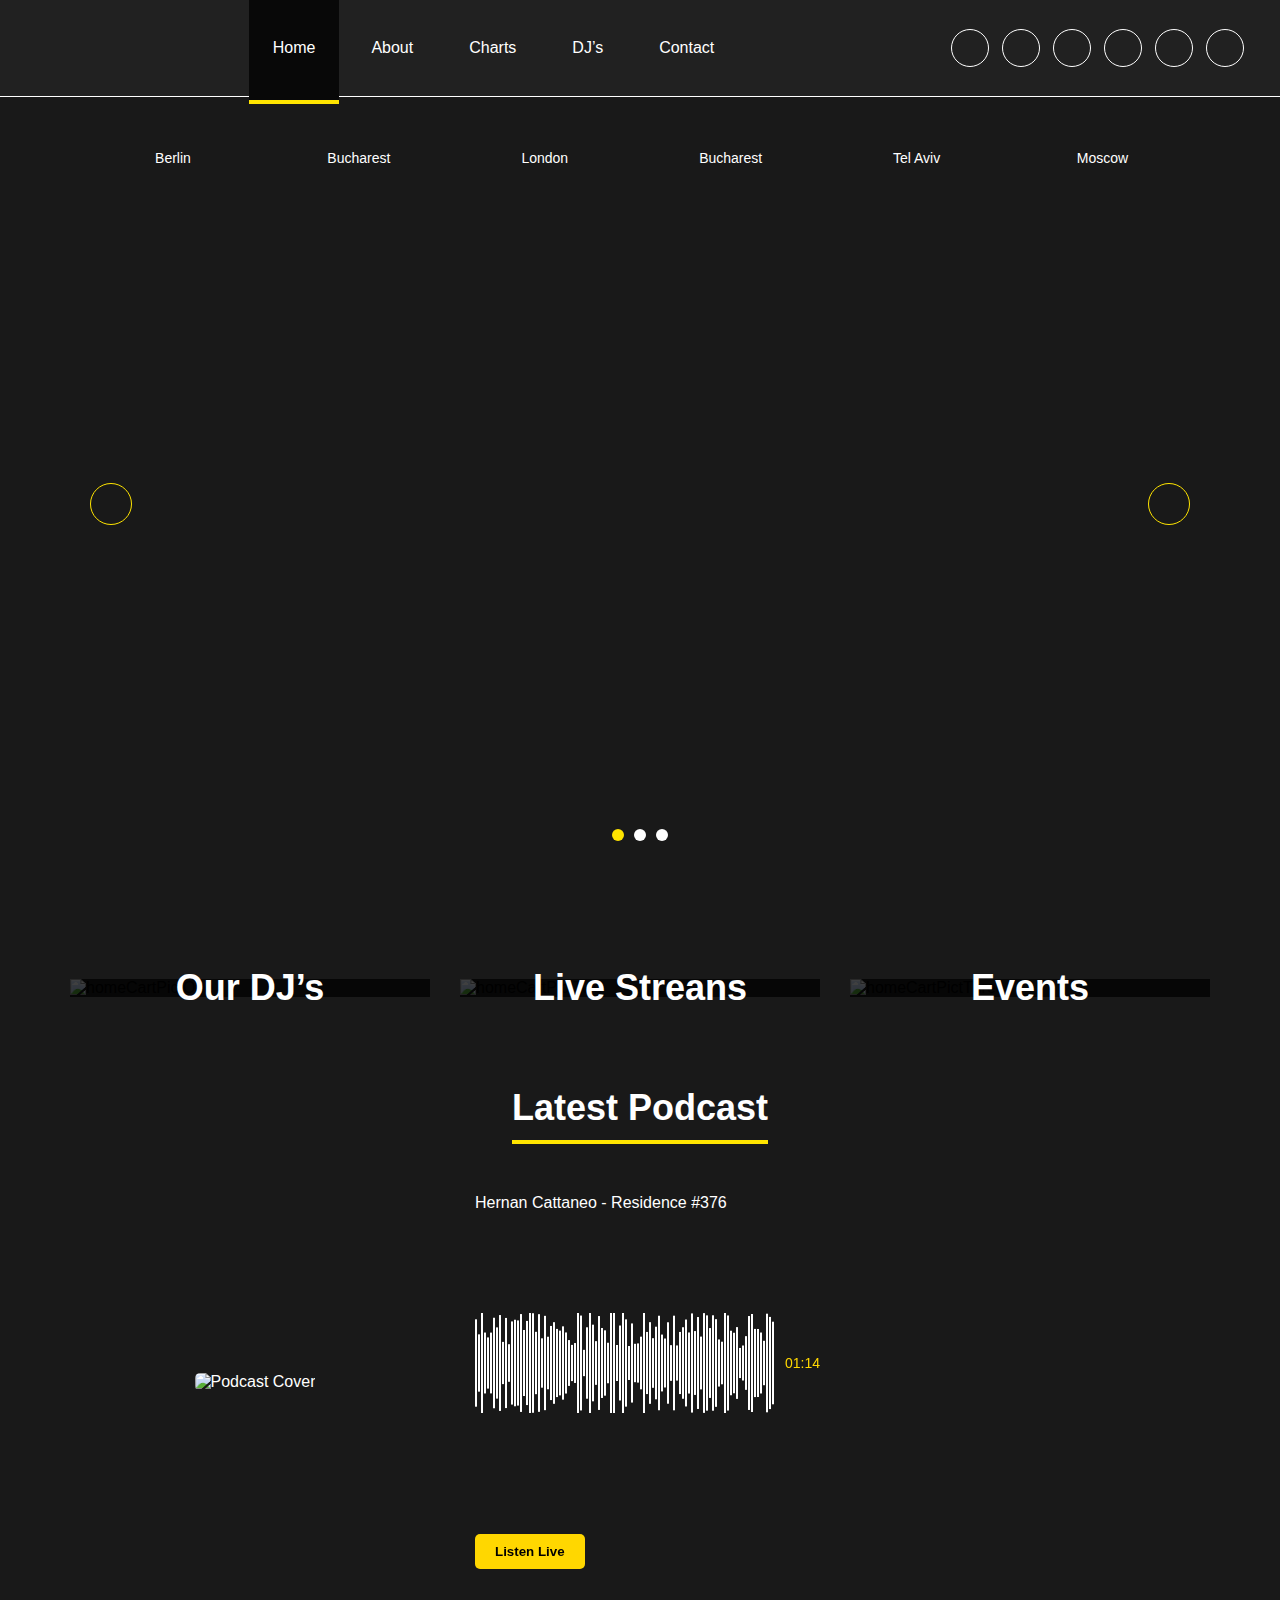
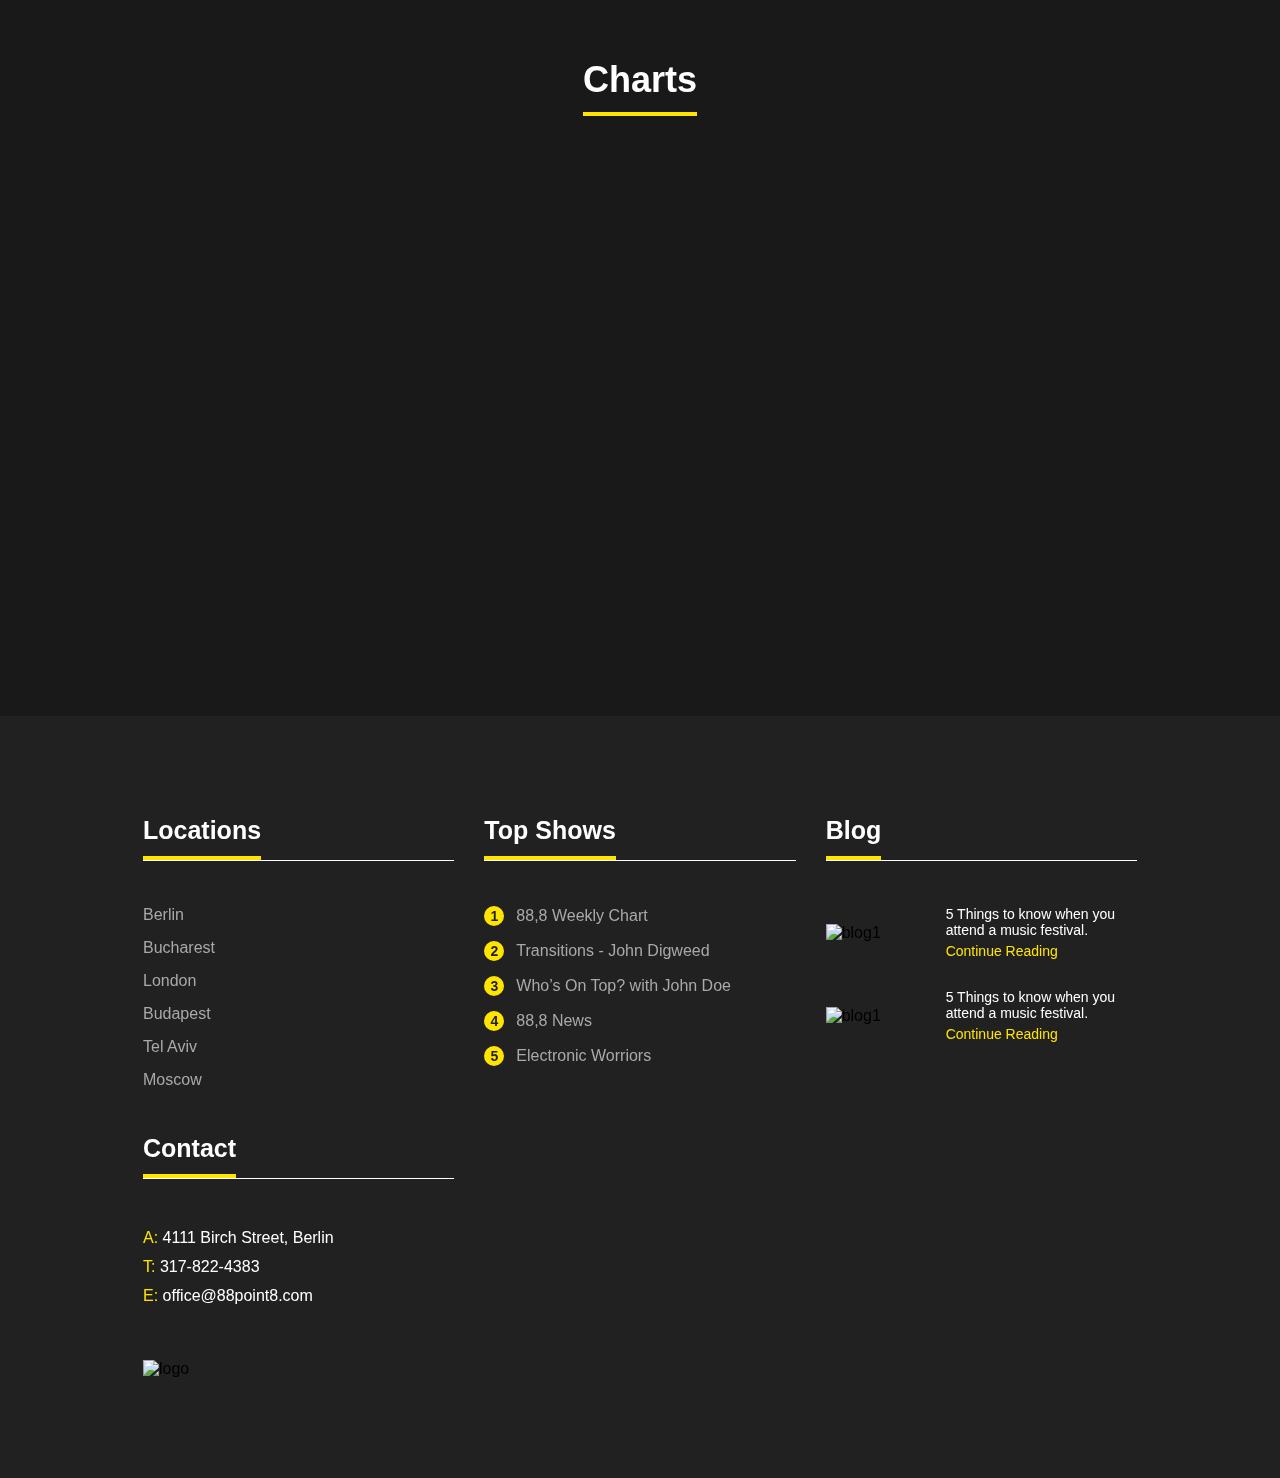
==== commit be0366d1: "the end :)" ====
--- a/index.html
+++ b/index.html
@@ -300,9 +300,9 @@
                                 <h4>Contact</h4>
                             </div>
                             <div class="ftContact">
-                                <p><span>A:</span> 4111 Birch Street, Berlin</p>
-                                <p><span>T:</span> 317-822-4383</p>
-                                <p><span>E:</span> office@88point8.com</p>
+                                <a target="_blank" href="https://mapseinbinden.net/'>google maps auf homepage"><p><span>A:</span> 4111 Birch Street, Berlin</p></a>
+                            <a target="_blank" href="tel:317-822-4383"><p><span>T:</span> 317-822-4383</p></a>
+                            <a target="_blank" href="mailto:office@88point8.com"><p><span>E:</span> office@88point8.com</p></a>
                             </div>
                             <img
                                 src="https://preview.colorlib.com/theme/eighty8/img/logo.png.webp"
--- a/assets/scss/index.css
+++ b/assets/scss/index.css
@@ -161,28 +161,6 @@
   color: white;
   font-size: 14px;
 }
-@media (max-width: 1252px) {
-  .heroSection .locations .heroSection .slider .prev {
-    display: none;
-  }
-}
-@media (max-width: 762px) {
-  .heroSection .locations .heroSection .slider .next {
-    display: none;
-  }
-}
-@media (max-width: 785px) {
-  .heroSection .locations .heroSection .locations .row .location {
-    text-align: center;
-    flex: 1 1 27%;
-    max-width: 44.6%;
-  }
-}
-@media (max-width: 400px) {
-  .heroSection .locations .heroSection .locations .row .location {
-    display: none;
-  }
-}
 .heroSection .slider {
   position: relative;
   width: 100%;
@@ -197,7 +175,6 @@
   width: 100%;
   height: 100%;
   opacity: 0;
-  transition: opacity 1s ease;
   z-index: 1;
 }
 .heroSection .slider .slide.active {
@@ -352,27 +329,6 @@
   font-size: 36px;
   color: white;
 }
-@media (max-width: 1024px) {
-  .homeCard .homeCard .row .col-md-4 {
-    margin-bottom: 20px;
-    max-width: 100%;
-  }
-}
-@media (max-width: 1174px) {
-  .homeCard .homeCard .row .col-md-4 .homeCartPict {
-    width: 250px;
-  }
-}
-@media (max-width: 840px) {
-  .homeCard .homeCard .row .col-md-4 .homeCartPict {
-    width: 450px;
-  }
-}
-@media (max-width: 800px) {
-  .homeCard .homeCard .row {
-    flex-wrap: wrap;
-  }
-}
 
 .latestPodcastSection .container {
   max-width: 1200px;
@@ -427,710 +383,710 @@
   width: 1.5px;
   background-color: #ffffff;
   border-radius: 2px;
+  height: 137px;
+}
+.latestPodcastSection .container .podcast-container .podcast-content .audio-wave .bar:nth-child(1).animate {
+  animation: wave 0.5s infinite ease-in-out alternate;
+}
+.latestPodcastSection .container .podcast-container .podcast-content .audio-wave .bar:nth-child(2) {
+  width: 1.5px;
+  background-color: #ffffff;
+  border-radius: 2px;
+  height: 102px;
+}
+.latestPodcastSection .container .podcast-container .podcast-content .audio-wave .bar:nth-child(2).animate {
+  animation: wave 0.5s infinite ease-in-out alternate;
+}
+.latestPodcastSection .container .podcast-container .podcast-content .audio-wave .bar:nth-child(3) {
+  width: 1.5px;
+  background-color: #ffffff;
+  border-radius: 2px;
+  height: 91px;
+}
+.latestPodcastSection .container .podcast-container .podcast-content .audio-wave .bar:nth-child(3).animate {
+  animation: wave 0.5s infinite ease-in-out alternate;
+}
+.latestPodcastSection .container .podcast-container .podcast-content .audio-wave .bar:nth-child(4) {
+  width: 1.5px;
+  background-color: #ffffff;
+  border-radius: 2px;
+  height: 83px;
+}
+.latestPodcastSection .container .podcast-container .podcast-content .audio-wave .bar:nth-child(4).animate {
+  animation: wave 0.5s infinite ease-in-out alternate;
+}
+.latestPodcastSection .container .podcast-container .podcast-content .audio-wave .bar:nth-child(5) {
+  width: 1.5px;
+  background-color: #ffffff;
+  border-radius: 2px;
+  height: 147px;
+}
+.latestPodcastSection .container .podcast-container .podcast-content .audio-wave .bar:nth-child(5).animate {
+  animation: wave 0.5s infinite ease-in-out alternate;
+}
+.latestPodcastSection .container .podcast-container .podcast-content .audio-wave .bar:nth-child(6) {
+  width: 1.5px;
+  background-color: #ffffff;
+  border-radius: 2px;
+  height: 76px;
+}
+.latestPodcastSection .container .podcast-container .podcast-content .audio-wave .bar:nth-child(6).animate {
+  animation: wave 0.5s infinite ease-in-out alternate;
+}
+.latestPodcastSection .container .podcast-container .podcast-content .audio-wave .bar:nth-child(7) {
+  width: 1.5px;
+  background-color: #ffffff;
+  border-radius: 2px;
+  height: 150px;
+}
+.latestPodcastSection .container .podcast-container .podcast-content .audio-wave .bar:nth-child(7).animate {
+  animation: wave 0.5s infinite ease-in-out alternate;
+}
+.latestPodcastSection .container .podcast-container .podcast-content .audio-wave .bar:nth-child(8) {
+  width: 1.5px;
+  background-color: #ffffff;
+  border-radius: 2px;
+  height: 75px;
+}
+.latestPodcastSection .container .podcast-container .podcast-content .audio-wave .bar:nth-child(8).animate {
+  animation: wave 0.5s infinite ease-in-out alternate;
+}
+.latestPodcastSection .container .podcast-container .podcast-content .audio-wave .bar:nth-child(9) {
+  width: 1.5px;
+  background-color: #ffffff;
+  border-radius: 2px;
+  height: 82px;
+}
+.latestPodcastSection .container .podcast-container .podcast-content .audio-wave .bar:nth-child(9).animate {
+  animation: wave 0.5s infinite ease-in-out alternate;
+}
+.latestPodcastSection .container .podcast-container .podcast-content .audio-wave .bar:nth-child(10) {
+  width: 1.5px;
+  background-color: #ffffff;
+  border-radius: 2px;
+  height: 121px;
+}
+.latestPodcastSection .container .podcast-container .podcast-content .audio-wave .bar:nth-child(10).animate {
+  animation: wave 0.5s infinite ease-in-out alternate;
+}
+.latestPodcastSection .container .podcast-container .podcast-content .audio-wave .bar:nth-child(11) {
+  width: 1.5px;
+  background-color: #ffffff;
+  border-radius: 2px;
+  height: 132px;
+}
+.latestPodcastSection .container .podcast-container .podcast-content .audio-wave .bar:nth-child(11).animate {
+  animation: wave 0.5s infinite ease-in-out alternate;
+}
+.latestPodcastSection .container .podcast-container .podcast-content .audio-wave .bar:nth-child(12) {
+  width: 1.5px;
+  background-color: #ffffff;
+  border-radius: 2px;
+  height: 146px;
+}
+.latestPodcastSection .container .podcast-container .podcast-content .audio-wave .bar:nth-child(12).animate {
+  animation: wave 0.5s infinite ease-in-out alternate;
+}
+.latestPodcastSection .container .podcast-container .podcast-content .audio-wave .bar:nth-child(13) {
+  width: 1.5px;
+  background-color: #ffffff;
+  border-radius: 2px;
+  height: 149px;
+}
+.latestPodcastSection .container .podcast-container .podcast-content .audio-wave .bar:nth-child(13).animate {
+  animation: wave 0.5s infinite ease-in-out alternate;
+}
+.latestPodcastSection .container .podcast-container .podcast-content .audio-wave .bar:nth-child(14) {
+  width: 1.5px;
+  background-color: #ffffff;
+  border-radius: 2px;
+  height: 165px;
+}
+.latestPodcastSection .container .podcast-container .podcast-content .audio-wave .bar:nth-child(14).animate {
+  animation: wave 0.5s infinite ease-in-out alternate;
+}
+.latestPodcastSection .container .podcast-container .podcast-content .audio-wave .bar:nth-child(15) {
+  width: 1.5px;
+  background-color: #ffffff;
+  border-radius: 2px;
+  height: 129px;
+}
+.latestPodcastSection .container .podcast-container .podcast-content .audio-wave .bar:nth-child(15).animate {
+  animation: wave 0.5s infinite ease-in-out alternate;
+}
+.latestPodcastSection .container .podcast-container .podcast-content .audio-wave .bar:nth-child(16) {
+  width: 1.5px;
+  background-color: #ffffff;
+  border-radius: 2px;
+  height: 104px;
+}
+.latestPodcastSection .container .podcast-container .podcast-content .audio-wave .bar:nth-child(16).animate {
+  animation: wave 0.5s infinite ease-in-out alternate;
+}
+.latestPodcastSection .container .podcast-container .podcast-content .audio-wave .bar:nth-child(17) {
+  width: 1.5px;
+  background-color: #ffffff;
+  border-radius: 2px;
+  height: 95px;
+}
+.latestPodcastSection .container .podcast-container .podcast-content .audio-wave .bar:nth-child(17).animate {
+  animation: wave 0.5s infinite ease-in-out alternate;
+}
+.latestPodcastSection .container .podcast-container .podcast-content .audio-wave .bar:nth-child(18) {
+  width: 1.5px;
+  background-color: #ffffff;
+  border-radius: 2px;
+  height: 135px;
+}
+.latestPodcastSection .container .podcast-container .podcast-content .audio-wave .bar:nth-child(18).animate {
+  animation: wave 0.5s infinite ease-in-out alternate;
+}
+.latestPodcastSection .container .podcast-container .podcast-content .audio-wave .bar:nth-child(19) {
+  width: 1.5px;
+  background-color: #ffffff;
+  border-radius: 2px;
+  height: 109px;
+}
+.latestPodcastSection .container .podcast-container .podcast-content .audio-wave .bar:nth-child(19).animate {
+  animation: wave 0.5s infinite ease-in-out alternate;
+}
+.latestPodcastSection .container .podcast-container .podcast-content .audio-wave .bar:nth-child(20) {
+  width: 1.5px;
+  background-color: #ffffff;
+  border-radius: 2px;
+  height: 77px;
+}
+.latestPodcastSection .container .podcast-container .podcast-content .audio-wave .bar:nth-child(20).animate {
+  animation: wave 0.5s infinite ease-in-out alternate;
+}
+.latestPodcastSection .container .podcast-container .podcast-content .audio-wave .bar:nth-child(21) {
+  width: 1.5px;
+  background-color: #ffffff;
+  border-radius: 2px;
+  height: 136px;
+}
+.latestPodcastSection .container .podcast-container .podcast-content .audio-wave .bar:nth-child(21).animate {
+  animation: wave 0.5s infinite ease-in-out alternate;
+}
+.latestPodcastSection .container .podcast-container .podcast-content .audio-wave .bar:nth-child(22) {
+  width: 1.5px;
+  background-color: #ffffff;
+  border-radius: 2px;
+  height: 94px;
+}
+.latestPodcastSection .container .podcast-container .podcast-content .audio-wave .bar:nth-child(22).animate {
+  animation: wave 0.5s infinite ease-in-out alternate;
+}
+.latestPodcastSection .container .podcast-container .podcast-content .audio-wave .bar:nth-child(23) {
+  width: 1.5px;
+  background-color: #ffffff;
+  border-radius: 2px;
+  height: 109px;
+}
+.latestPodcastSection .container .podcast-container .podcast-content .audio-wave .bar:nth-child(23).animate {
+  animation: wave 0.5s infinite ease-in-out alternate;
+}
+.latestPodcastSection .container .podcast-container .podcast-content .audio-wave .bar:nth-child(24) {
+  width: 1.5px;
+  background-color: #ffffff;
+  border-radius: 2px;
+  height: 107px;
+}
+.latestPodcastSection .container .podcast-container .podcast-content .audio-wave .bar:nth-child(24).animate {
+  animation: wave 0.5s infinite ease-in-out alternate;
+}
+.latestPodcastSection .container .podcast-container .podcast-content .audio-wave .bar:nth-child(25) {
+  width: 1.5px;
+  background-color: #ffffff;
+  border-radius: 2px;
+  height: 139px;
+}
+.latestPodcastSection .container .podcast-container .podcast-content .audio-wave .bar:nth-child(25).animate {
+  animation: wave 0.5s infinite ease-in-out alternate;
+}
+.latestPodcastSection .container .podcast-container .podcast-content .audio-wave .bar:nth-child(26) {
+  width: 1.5px;
+  background-color: #ffffff;
+  border-radius: 2px;
+  height: 155px;
+}
+.latestPodcastSection .container .podcast-container .podcast-content .audio-wave .bar:nth-child(26).animate {
+  animation: wave 0.5s infinite ease-in-out alternate;
+}
+.latestPodcastSection .container .podcast-container .podcast-content .audio-wave .bar:nth-child(27) {
+  width: 1.5px;
+  background-color: #ffffff;
+  border-radius: 2px;
+  height: 131px;
+}
+.latestPodcastSection .container .podcast-container .podcast-content .audio-wave .bar:nth-child(27).animate {
+  animation: wave 0.5s infinite ease-in-out alternate;
+}
+.latestPodcastSection .container .podcast-container .podcast-content .audio-wave .bar:nth-child(28) {
+  width: 1.5px;
+  background-color: #ffffff;
+  border-radius: 2px;
+  height: 74px;
+}
+.latestPodcastSection .container .podcast-container .podcast-content .audio-wave .bar:nth-child(28).animate {
+  animation: wave 0.5s infinite ease-in-out alternate;
+}
+.latestPodcastSection .container .podcast-container .podcast-content .audio-wave .bar:nth-child(29) {
+  width: 1.5px;
+  background-color: #ffffff;
+  border-radius: 2px;
+  height: 127px;
+}
+.latestPodcastSection .container .podcast-container .podcast-content .audio-wave .bar:nth-child(29).animate {
+  animation: wave 0.5s infinite ease-in-out alternate;
+}
+.latestPodcastSection .container .podcast-container .podcast-content .audio-wave .bar:nth-child(30) {
+  width: 1.5px;
+  background-color: #ffffff;
+  border-radius: 2px;
+  height: 140px;
+}
+.latestPodcastSection .container .podcast-container .podcast-content .audio-wave .bar:nth-child(30).animate {
+  animation: wave 0.5s infinite ease-in-out alternate;
+}
+.latestPodcastSection .container .podcast-container .podcast-content .audio-wave .bar:nth-child(31) {
+  width: 1.5px;
+  background-color: #ffffff;
+  border-radius: 2px;
+  height: 74px;
+}
+.latestPodcastSection .container .podcast-container .podcast-content .audio-wave .bar:nth-child(31).animate {
+  animation: wave 0.5s infinite ease-in-out alternate;
+}
+.latestPodcastSection .container .podcast-container .podcast-content .audio-wave .bar:nth-child(32) {
+  width: 1.5px;
+  background-color: #ffffff;
+  border-radius: 2px;
+  height: 161px;
+}
+.latestPodcastSection .container .podcast-container .podcast-content .audio-wave .bar:nth-child(32).animate {
+  animation: wave 0.5s infinite ease-in-out alternate;
+}
+.latestPodcastSection .container .podcast-container .podcast-content .audio-wave .bar:nth-child(33) {
+  width: 1.5px;
+  background-color: #ffffff;
+  border-radius: 2px;
+  height: 145px;
+}
+.latestPodcastSection .container .podcast-container .podcast-content .audio-wave .bar:nth-child(33).animate {
+  animation: wave 0.5s infinite ease-in-out alternate;
+}
+.latestPodcastSection .container .podcast-container .podcast-content .audio-wave .bar:nth-child(34) {
+  width: 1.5px;
+  background-color: #ffffff;
+  border-radius: 2px;
+  height: 75px;
+}
+.latestPodcastSection .container .podcast-container .podcast-content .audio-wave .bar:nth-child(34).animate {
+  animation: wave 0.5s infinite ease-in-out alternate;
+}
+.latestPodcastSection .container .podcast-container .podcast-content .audio-wave .bar:nth-child(35) {
+  width: 1.5px;
+  background-color: #ffffff;
+  border-radius: 2px;
+  height: 99px;
+}
+.latestPodcastSection .container .podcast-container .podcast-content .audio-wave .bar:nth-child(35).animate {
+  animation: wave 0.5s infinite ease-in-out alternate;
+}
+.latestPodcastSection .container .podcast-container .podcast-content .audio-wave .bar:nth-child(36) {
+  width: 1.5px;
+  background-color: #ffffff;
+  border-radius: 2px;
+  height: 106px;
+}
+.latestPodcastSection .container .podcast-container .podcast-content .audio-wave .bar:nth-child(36).animate {
+  animation: wave 0.5s infinite ease-in-out alternate;
+}
+.latestPodcastSection .container .podcast-container .podcast-content .audio-wave .bar:nth-child(37) {
+  width: 1.5px;
+  background-color: #ffffff;
+  border-radius: 2px;
+  height: 72px;
+}
+.latestPodcastSection .container .podcast-container .podcast-content .audio-wave .bar:nth-child(37).animate {
+  animation: wave 0.5s infinite ease-in-out alternate;
+}
+.latestPodcastSection .container .podcast-container .podcast-content .audio-wave .bar:nth-child(38) {
+  width: 1.5px;
+  background-color: #ffffff;
+  border-radius: 2px;
+  height: 157px;
+}
+.latestPodcastSection .container .podcast-container .podcast-content .audio-wave .bar:nth-child(38).animate {
+  animation: wave 0.5s infinite ease-in-out alternate;
+}
+.latestPodcastSection .container .podcast-container .podcast-content .audio-wave .bar:nth-child(39) {
+  width: 1.5px;
+  background-color: #ffffff;
+  border-radius: 2px;
+  height: 161px;
+}
+.latestPodcastSection .container .podcast-container .podcast-content .audio-wave .bar:nth-child(39).animate {
+  animation: wave 0.5s infinite ease-in-out alternate;
+}
+.latestPodcastSection .container .podcast-container .podcast-content .audio-wave .bar:nth-child(40) {
+  width: 1.5px;
+  background-color: #ffffff;
+  border-radius: 2px;
+  height: 98px;
+}
+.latestPodcastSection .container .podcast-container .podcast-content .audio-wave .bar:nth-child(40).animate {
+  animation: wave 0.5s infinite ease-in-out alternate;
+}
+.latestPodcastSection .container .podcast-container .podcast-content .audio-wave .bar:nth-child(41) {
+  width: 1.5px;
+  background-color: #ffffff;
+  border-radius: 2px;
+  height: 79px;
+}
+.latestPodcastSection .container .podcast-container .podcast-content .audio-wave .bar:nth-child(41).animate {
+  animation: wave 0.5s infinite ease-in-out alternate;
+}
+.latestPodcastSection .container .podcast-container .podcast-content .audio-wave .bar:nth-child(42) {
+  width: 1.5px;
+  background-color: #ffffff;
+  border-radius: 2px;
+  height: 115px;
+}
+.latestPodcastSection .container .podcast-container .podcast-content .audio-wave .bar:nth-child(42).animate {
+  animation: wave 0.5s infinite ease-in-out alternate;
+}
+.latestPodcastSection .container .podcast-container .podcast-content .audio-wave .bar:nth-child(43) {
+  width: 1.5px;
+  background-color: #ffffff;
+  border-radius: 2px;
+  height: 145px;
+}
+.latestPodcastSection .container .podcast-container .podcast-content .audio-wave .bar:nth-child(43).animate {
+  animation: wave 0.5s infinite ease-in-out alternate;
+}
+.latestPodcastSection .container .podcast-container .podcast-content .audio-wave .bar:nth-child(44) {
+  width: 1.5px;
+  background-color: #ffffff;
+  border-radius: 2px;
+  height: 95px;
+}
+.latestPodcastSection .container .podcast-container .podcast-content .audio-wave .bar:nth-child(44).animate {
+  animation: wave 0.5s infinite ease-in-out alternate;
+}
+.latestPodcastSection .container .podcast-container .podcast-content .audio-wave .bar:nth-child(45) {
+  width: 1.5px;
+  background-color: #ffffff;
+  border-radius: 2px;
+  height: 82px;
+}
+.latestPodcastSection .container .podcast-container .podcast-content .audio-wave .bar:nth-child(45).animate {
+  animation: wave 0.5s infinite ease-in-out alternate;
+}
+.latestPodcastSection .container .podcast-container .podcast-content .audio-wave .bar:nth-child(46) {
+  width: 1.5px;
+  background-color: #ffffff;
+  border-radius: 2px;
+  height: 134px;
+}
+.latestPodcastSection .container .podcast-container .podcast-content .audio-wave .bar:nth-child(46).animate {
+  animation: wave 0.5s infinite ease-in-out alternate;
+}
+.latestPodcastSection .container .podcast-container .podcast-content .audio-wave .bar:nth-child(47) {
+  width: 1.5px;
+  background-color: #ffffff;
+  border-radius: 2px;
+  height: 132px;
+}
+.latestPodcastSection .container .podcast-container .podcast-content .audio-wave .bar:nth-child(47).animate {
+  animation: wave 0.5s infinite ease-in-out alternate;
+}
+.latestPodcastSection .container .podcast-container .podcast-content .audio-wave .bar:nth-child(48) {
+  width: 1.5px;
+  background-color: #ffffff;
+  border-radius: 2px;
+  height: 107px;
+}
+.latestPodcastSection .container .podcast-container .podcast-content .audio-wave .bar:nth-child(48).animate {
+  animation: wave 0.5s infinite ease-in-out alternate;
+}
+.latestPodcastSection .container .podcast-container .podcast-content .audio-wave .bar:nth-child(49) {
+  width: 1.5px;
+  background-color: #ffffff;
+  border-radius: 2px;
+  height: 73px;
+}
+.latestPodcastSection .container .podcast-container .podcast-content .audio-wave .bar:nth-child(49).animate {
+  animation: wave 0.5s infinite ease-in-out alternate;
+}
+.latestPodcastSection .container .podcast-container .podcast-content .audio-wave .bar:nth-child(50) {
+  width: 1.5px;
+  background-color: #ffffff;
+  border-radius: 2px;
+  height: 156px;
+}
+.latestPodcastSection .container .podcast-container .podcast-content .audio-wave .bar:nth-child(50).animate {
+  animation: wave 0.5s infinite ease-in-out alternate;
+}
+.latestPodcastSection .container .podcast-container .podcast-content .audio-wave .bar:nth-child(51) {
+  width: 1.5px;
+  background-color: #ffffff;
+  border-radius: 2px;
+  height: 76px;
+}
+.latestPodcastSection .container .podcast-container .podcast-content .audio-wave .bar:nth-child(51).animate {
+  animation: wave 0.5s infinite ease-in-out alternate;
+}
+.latestPodcastSection .container .podcast-container .podcast-content .audio-wave .bar:nth-child(52) {
+  width: 1.5px;
+  background-color: #ffffff;
+  border-radius: 2px;
+  height: 131px;
+}
+.latestPodcastSection .container .podcast-container .podcast-content .audio-wave .bar:nth-child(52).animate {
+  animation: wave 0.5s infinite ease-in-out alternate;
+}
+.latestPodcastSection .container .podcast-container .podcast-content .audio-wave .bar:nth-child(53) {
+  width: 1.5px;
+  background-color: #ffffff;
+  border-radius: 2px;
+  height: 133px;
+}
+.latestPodcastSection .container .podcast-container .podcast-content .audio-wave .bar:nth-child(53).animate {
+  animation: wave 0.5s infinite ease-in-out alternate;
+}
+.latestPodcastSection .container .podcast-container .podcast-content .audio-wave .bar:nth-child(54) {
+  width: 1.5px;
+  background-color: #ffffff;
+  border-radius: 2px;
+  height: 117px;
+}
+.latestPodcastSection .container .podcast-container .podcast-content .audio-wave .bar:nth-child(54).animate {
+  animation: wave 0.5s infinite ease-in-out alternate;
+}
+.latestPodcastSection .container .podcast-container .podcast-content .audio-wave .bar:nth-child(55) {
+  width: 1.5px;
+  background-color: #ffffff;
+  border-radius: 2px;
+  height: 85px;
+}
+.latestPodcastSection .container .podcast-container .podcast-content .audio-wave .bar:nth-child(55).animate {
+  animation: wave 0.5s infinite ease-in-out alternate;
+}
+.latestPodcastSection .container .podcast-container .podcast-content .audio-wave .bar:nth-child(56) {
+  width: 1.5px;
+  background-color: #ffffff;
+  border-radius: 2px;
+  height: 132px;
+}
+.latestPodcastSection .container .podcast-container .podcast-content .audio-wave .bar:nth-child(56).animate {
+  animation: wave 0.5s infinite ease-in-out alternate;
+}
+.latestPodcastSection .container .podcast-container .podcast-content .audio-wave .bar:nth-child(57) {
+  width: 1.5px;
+  background-color: #ffffff;
+  border-radius: 2px;
+  height: 155px;
+}
+.latestPodcastSection .container .podcast-container .podcast-content .audio-wave .bar:nth-child(57).animate {
+  animation: wave 0.5s infinite ease-in-out alternate;
+}
+.latestPodcastSection .container .podcast-container .podcast-content .audio-wave .bar:nth-child(58) {
+  width: 1.5px;
+  background-color: #ffffff;
+  border-radius: 2px;
+  height: 103px;
+}
+.latestPodcastSection .container .podcast-container .podcast-content .audio-wave .bar:nth-child(58).animate {
+  animation: wave 0.5s infinite ease-in-out alternate;
+}
+.latestPodcastSection .container .podcast-container .podcast-content .audio-wave .bar:nth-child(59) {
+  width: 1.5px;
+  background-color: #ffffff;
+  border-radius: 2px;
+  height: 122px;
+}
+.latestPodcastSection .container .podcast-container .podcast-content .audio-wave .bar:nth-child(59).animate {
+  animation: wave 0.5s infinite ease-in-out alternate;
+}
+.latestPodcastSection .container .podcast-container .podcast-content .audio-wave .bar:nth-child(60) {
+  width: 1.5px;
+  background-color: #ffffff;
+  border-radius: 2px;
+  height: 163px;
+}
+.latestPodcastSection .container .podcast-container .podcast-content .audio-wave .bar:nth-child(60).animate {
+  animation: wave 0.5s infinite ease-in-out alternate;
+}
+.latestPodcastSection .container .podcast-container .podcast-content .audio-wave .bar:nth-child(61) {
+  width: 1.5px;
+  background-color: #ffffff;
+  border-radius: 2px;
+  height: 125px;
+}
+.latestPodcastSection .container .podcast-container .podcast-content .audio-wave .bar:nth-child(61).animate {
+  animation: wave 0.5s infinite ease-in-out alternate;
+}
+.latestPodcastSection .container .podcast-container .podcast-content .audio-wave .bar:nth-child(62) {
+  width: 1.5px;
+  background-color: #ffffff;
+  border-radius: 2px;
+  height: 138px;
+}
+.latestPodcastSection .container .podcast-container .podcast-content .audio-wave .bar:nth-child(62).animate {
+  animation: wave 0.5s infinite ease-in-out alternate;
+}
+.latestPodcastSection .container .podcast-container .podcast-content .audio-wave .bar:nth-child(63) {
+  width: 1.5px;
+  background-color: #ffffff;
+  border-radius: 2px;
+  height: 71px;
+}
+.latestPodcastSection .container .podcast-container .podcast-content .audio-wave .bar:nth-child(63).animate {
+  animation: wave 0.5s infinite ease-in-out alternate;
+}
+.latestPodcastSection .container .podcast-container .podcast-content .audio-wave .bar:nth-child(64) {
+  width: 1.5px;
+  background-color: #ffffff;
+  border-radius: 2px;
+  height: 145px;
+}
+.latestPodcastSection .container .podcast-container .podcast-content .audio-wave .bar:nth-child(64).animate {
+  animation: wave 0.5s infinite ease-in-out alternate;
+}
+.latestPodcastSection .container .podcast-container .podcast-content .audio-wave .bar:nth-child(65) {
+  width: 1.5px;
+  background-color: #ffffff;
+  border-radius: 2px;
+  height: 149px;
+}
+.latestPodcastSection .container .podcast-container .podcast-content .audio-wave .bar:nth-child(65).animate {
+  animation: wave 0.5s infinite ease-in-out alternate;
+}
+.latestPodcastSection .container .podcast-container .podcast-content .audio-wave .bar:nth-child(66) {
+  width: 1.5px;
+  background-color: #ffffff;
+  border-radius: 2px;
   height: 93px;
 }
-.latestPodcastSection .container .podcast-container .podcast-content .audio-wave .bar:nth-child(1).animate {
-  animation: wave 0.5s infinite ease-in-out alternate;
-}
-.latestPodcastSection .container .podcast-container .podcast-content .audio-wave .bar:nth-child(2) {
-  width: 1.5px;
-  background-color: #ffffff;
-  border-radius: 2px;
-  height: 95px;
-}
-.latestPodcastSection .container .podcast-container .podcast-content .audio-wave .bar:nth-child(2).animate {
-  animation: wave 0.5s infinite ease-in-out alternate;
-}
-.latestPodcastSection .container .podcast-container .podcast-content .audio-wave .bar:nth-child(3) {
+.latestPodcastSection .container .podcast-container .podcast-content .audio-wave .bar:nth-child(66).animate {
+  animation: wave 0.5s infinite ease-in-out alternate;
+}
+.latestPodcastSection .container .podcast-container .podcast-content .audio-wave .bar:nth-child(67) {
+  width: 1.5px;
+  background-color: #ffffff;
+  border-radius: 2px;
+  height: 74px;
+}
+.latestPodcastSection .container .podcast-container .podcast-content .audio-wave .bar:nth-child(67).animate {
+  animation: wave 0.5s infinite ease-in-out alternate;
+}
+.latestPodcastSection .container .podcast-container .podcast-content .audio-wave .bar:nth-child(68) {
+  width: 1.5px;
+  background-color: #ffffff;
+  border-radius: 2px;
+  height: 120px;
+}
+.latestPodcastSection .container .podcast-container .podcast-content .audio-wave .bar:nth-child(68).animate {
+  animation: wave 0.5s infinite ease-in-out alternate;
+}
+.latestPodcastSection .container .podcast-container .podcast-content .audio-wave .bar:nth-child(69) {
+  width: 1.5px;
+  background-color: #ffffff;
+  border-radius: 2px;
+  height: 156px;
+}
+.latestPodcastSection .container .podcast-container .podcast-content .audio-wave .bar:nth-child(69).animate {
+  animation: wave 0.5s infinite ease-in-out alternate;
+}
+.latestPodcastSection .container .podcast-container .podcast-content .audio-wave .bar:nth-child(70) {
+  width: 1.5px;
+  background-color: #ffffff;
+  border-radius: 2px;
+  height: 166px;
+}
+.latestPodcastSection .container .podcast-container .podcast-content .audio-wave .bar:nth-child(70).animate {
+  animation: wave 0.5s infinite ease-in-out alternate;
+}
+.latestPodcastSection .container .podcast-container .podcast-content .audio-wave .bar:nth-child(71) {
+  width: 1.5px;
+  background-color: #ffffff;
+  border-radius: 2px;
+  height: 144px;
+}
+.latestPodcastSection .container .podcast-container .podcast-content .audio-wave .bar:nth-child(71).animate {
+  animation: wave 0.5s infinite ease-in-out alternate;
+}
+.latestPodcastSection .container .podcast-container .podcast-content .audio-wave .bar:nth-child(72) {
+  width: 1.5px;
+  background-color: #ffffff;
+  border-radius: 2px;
+  height: 122px;
+}
+.latestPodcastSection .container .podcast-container .podcast-content .audio-wave .bar:nth-child(72).animate {
+  animation: wave 0.5s infinite ease-in-out alternate;
+}
+.latestPodcastSection .container .podcast-container .podcast-content .audio-wave .bar:nth-child(73) {
+  width: 1.5px;
+  background-color: #ffffff;
+  border-radius: 2px;
+  height: 86px;
+}
+.latestPodcastSection .container .podcast-container .podcast-content .audio-wave .bar:nth-child(73).animate {
+  animation: wave 0.5s infinite ease-in-out alternate;
+}
+.latestPodcastSection .container .podcast-container .podcast-content .audio-wave .bar:nth-child(74) {
   width: 1.5px;
   background-color: #ffffff;
   border-radius: 2px;
   height: 73px;
 }
-.latestPodcastSection .container .podcast-container .podcast-content .audio-wave .bar:nth-child(3).animate {
-  animation: wave 0.5s infinite ease-in-out alternate;
-}
-.latestPodcastSection .container .podcast-container .podcast-content .audio-wave .bar:nth-child(4) {
+.latestPodcastSection .container .podcast-container .podcast-content .audio-wave .bar:nth-child(74).animate {
+  animation: wave 0.5s infinite ease-in-out alternate;
+}
+.latestPodcastSection .container .podcast-container .podcast-content .audio-wave .bar:nth-child(75) {
   width: 1.5px;
   background-color: #ffffff;
   border-radius: 2px;
   height: 76px;
 }
-.latestPodcastSection .container .podcast-container .podcast-content .audio-wave .bar:nth-child(4).animate {
-  animation: wave 0.5s infinite ease-in-out alternate;
-}
-.latestPodcastSection .container .podcast-container .podcast-content .audio-wave .bar:nth-child(5) {
-  width: 1.5px;
-  background-color: #ffffff;
-  border-radius: 2px;
-  height: 167px;
-}
-.latestPodcastSection .container .podcast-container .podcast-content .audio-wave .bar:nth-child(5).animate {
-  animation: wave 0.5s infinite ease-in-out alternate;
-}
-.latestPodcastSection .container .podcast-container .podcast-content .audio-wave .bar:nth-child(6) {
-  width: 1.5px;
-  background-color: #ffffff;
-  border-radius: 2px;
-  height: 152px;
-}
-.latestPodcastSection .container .podcast-container .podcast-content .audio-wave .bar:nth-child(6).animate {
-  animation: wave 0.5s infinite ease-in-out alternate;
-}
-.latestPodcastSection .container .podcast-container .podcast-content .audio-wave .bar:nth-child(7) {
-  width: 1.5px;
-  background-color: #ffffff;
-  border-radius: 2px;
-  height: 166px;
-}
-.latestPodcastSection .container .podcast-container .podcast-content .audio-wave .bar:nth-child(7).animate {
-  animation: wave 0.5s infinite ease-in-out alternate;
-}
-.latestPodcastSection .container .podcast-container .podcast-content .audio-wave .bar:nth-child(8) {
-  width: 1.5px;
-  background-color: #ffffff;
-  border-radius: 2px;
-  height: 118px;
-}
-.latestPodcastSection .container .podcast-container .podcast-content .audio-wave .bar:nth-child(8).animate {
-  animation: wave 0.5s infinite ease-in-out alternate;
-}
-.latestPodcastSection .container .podcast-container .podcast-content .audio-wave .bar:nth-child(9) {
-  width: 1.5px;
-  background-color: #ffffff;
-  border-radius: 2px;
-  height: 168px;
-}
-.latestPodcastSection .container .podcast-container .podcast-content .audio-wave .bar:nth-child(9).animate {
-  animation: wave 0.5s infinite ease-in-out alternate;
-}
-.latestPodcastSection .container .podcast-container .podcast-content .audio-wave .bar:nth-child(10) {
-  width: 1.5px;
-  background-color: #ffffff;
-  border-radius: 2px;
-  height: 103px;
-}
-.latestPodcastSection .container .podcast-container .podcast-content .audio-wave .bar:nth-child(10).animate {
-  animation: wave 0.5s infinite ease-in-out alternate;
-}
-.latestPodcastSection .container .podcast-container .podcast-content .audio-wave .bar:nth-child(11) {
-  width: 1.5px;
-  background-color: #ffffff;
-  border-radius: 2px;
-  height: 159px;
-}
-.latestPodcastSection .container .podcast-container .podcast-content .audio-wave .bar:nth-child(11).animate {
-  animation: wave 0.5s infinite ease-in-out alternate;
-}
-.latestPodcastSection .container .podcast-container .podcast-content .audio-wave .bar:nth-child(12) {
-  width: 1.5px;
-  background-color: #ffffff;
-  border-radius: 2px;
-  height: 124px;
-}
-.latestPodcastSection .container .podcast-container .podcast-content .audio-wave .bar:nth-child(12).animate {
-  animation: wave 0.5s infinite ease-in-out alternate;
-}
-.latestPodcastSection .container .podcast-container .podcast-content .audio-wave .bar:nth-child(13) {
-  width: 1.5px;
-  background-color: #ffffff;
-  border-radius: 2px;
-  height: 129px;
-}
-.latestPodcastSection .container .podcast-container .podcast-content .audio-wave .bar:nth-child(13).animate {
-  animation: wave 0.5s infinite ease-in-out alternate;
-}
-.latestPodcastSection .container .podcast-container .podcast-content .audio-wave .bar:nth-child(14) {
-  width: 1.5px;
-  background-color: #ffffff;
-  border-radius: 2px;
-  height: 134px;
-}
-.latestPodcastSection .container .podcast-container .podcast-content .audio-wave .bar:nth-child(14).animate {
-  animation: wave 0.5s infinite ease-in-out alternate;
-}
-.latestPodcastSection .container .podcast-container .podcast-content .audio-wave .bar:nth-child(15) {
-  width: 1.5px;
-  background-color: #ffffff;
-  border-radius: 2px;
-  height: 169px;
-}
-.latestPodcastSection .container .podcast-container .podcast-content .audio-wave .bar:nth-child(15).animate {
-  animation: wave 0.5s infinite ease-in-out alternate;
-}
-.latestPodcastSection .container .podcast-container .podcast-content .audio-wave .bar:nth-child(16) {
-  width: 1.5px;
-  background-color: #ffffff;
-  border-radius: 2px;
-  height: 87px;
-}
-.latestPodcastSection .container .podcast-container .podcast-content .audio-wave .bar:nth-child(16).animate {
-  animation: wave 0.5s infinite ease-in-out alternate;
-}
-.latestPodcastSection .container .podcast-container .podcast-content .audio-wave .bar:nth-child(17) {
-  width: 1.5px;
-  background-color: #ffffff;
-  border-radius: 2px;
-  height: 96px;
-}
-.latestPodcastSection .container .podcast-container .podcast-content .audio-wave .bar:nth-child(17).animate {
-  animation: wave 0.5s infinite ease-in-out alternate;
-}
-.latestPodcastSection .container .podcast-container .podcast-content .audio-wave .bar:nth-child(18) {
-  width: 1.5px;
-  background-color: #ffffff;
-  border-radius: 2px;
-  height: 98px;
-}
-.latestPodcastSection .container .podcast-container .podcast-content .audio-wave .bar:nth-child(18).animate {
-  animation: wave 0.5s infinite ease-in-out alternate;
-}
-.latestPodcastSection .container .podcast-container .podcast-content .audio-wave .bar:nth-child(19) {
-  width: 1.5px;
-  background-color: #ffffff;
-  border-radius: 2px;
-  height: 107px;
-}
-.latestPodcastSection .container .podcast-container .podcast-content .audio-wave .bar:nth-child(19).animate {
-  animation: wave 0.5s infinite ease-in-out alternate;
-}
-.latestPodcastSection .container .podcast-container .podcast-content .audio-wave .bar:nth-child(20) {
-  width: 1.5px;
-  background-color: #ffffff;
-  border-radius: 2px;
-  height: 155px;
-}
-.latestPodcastSection .container .podcast-container .podcast-content .audio-wave .bar:nth-child(20).animate {
-  animation: wave 0.5s infinite ease-in-out alternate;
-}
-.latestPodcastSection .container .podcast-container .podcast-content .audio-wave .bar:nth-child(21) {
-  width: 1.5px;
-  background-color: #ffffff;
-  border-radius: 2px;
-  height: 89px;
-}
-.latestPodcastSection .container .podcast-container .podcast-content .audio-wave .bar:nth-child(21).animate {
-  animation: wave 0.5s infinite ease-in-out alternate;
-}
-.latestPodcastSection .container .podcast-container .podcast-content .audio-wave .bar:nth-child(22) {
-  width: 1.5px;
-  background-color: #ffffff;
-  border-radius: 2px;
-  height: 151px;
-}
-.latestPodcastSection .container .podcast-container .podcast-content .audio-wave .bar:nth-child(22).animate {
-  animation: wave 0.5s infinite ease-in-out alternate;
-}
-.latestPodcastSection .container .podcast-container .podcast-content .audio-wave .bar:nth-child(23) {
+.latestPodcastSection .container .podcast-container .podcast-content .audio-wave .bar:nth-child(75).animate {
+  animation: wave 0.5s infinite ease-in-out alternate;
+}
+.latestPodcastSection .container .podcast-container .podcast-content .audio-wave .bar:nth-child(76) {
   width: 1.5px;
   background-color: #ffffff;
   border-radius: 2px;
   height: 147px;
 }
-.latestPodcastSection .container .podcast-container .podcast-content .audio-wave .bar:nth-child(23).animate {
-  animation: wave 0.5s infinite ease-in-out alternate;
-}
-.latestPodcastSection .container .podcast-container .podcast-content .audio-wave .bar:nth-child(24) {
-  width: 1.5px;
-  background-color: #ffffff;
-  border-radius: 2px;
-  height: 117px;
-}
-.latestPodcastSection .container .podcast-container .podcast-content .audio-wave .bar:nth-child(24).animate {
-  animation: wave 0.5s infinite ease-in-out alternate;
-}
-.latestPodcastSection .container .podcast-container .podcast-content .audio-wave .bar:nth-child(25) {
-  width: 1.5px;
-  background-color: #ffffff;
-  border-radius: 2px;
-  height: 161px;
-}
-.latestPodcastSection .container .podcast-container .podcast-content .audio-wave .bar:nth-child(25).animate {
-  animation: wave 0.5s infinite ease-in-out alternate;
-}
-.latestPodcastSection .container .podcast-container .podcast-content .audio-wave .bar:nth-child(26) {
-  width: 1.5px;
-  background-color: #ffffff;
-  border-radius: 2px;
-  height: 123px;
-}
-.latestPodcastSection .container .podcast-container .podcast-content .audio-wave .bar:nth-child(26).animate {
-  animation: wave 0.5s infinite ease-in-out alternate;
-}
-.latestPodcastSection .container .podcast-container .podcast-content .audio-wave .bar:nth-child(27) {
-  width: 1.5px;
-  background-color: #ffffff;
-  border-radius: 2px;
-  height: 94px;
-}
-.latestPodcastSection .container .podcast-container .podcast-content .audio-wave .bar:nth-child(27).animate {
-  animation: wave 0.5s infinite ease-in-out alternate;
-}
-.latestPodcastSection .container .podcast-container .podcast-content .audio-wave .bar:nth-child(28) {
-  width: 1.5px;
-  background-color: #ffffff;
-  border-radius: 2px;
-  height: 165px;
-}
-.latestPodcastSection .container .podcast-container .podcast-content .audio-wave .bar:nth-child(28).animate {
-  animation: wave 0.5s infinite ease-in-out alternate;
-}
-.latestPodcastSection .container .podcast-container .podcast-content .audio-wave .bar:nth-child(29) {
-  width: 1.5px;
-  background-color: #ffffff;
-  border-radius: 2px;
-  height: 75px;
-}
-.latestPodcastSection .container .podcast-container .podcast-content .audio-wave .bar:nth-child(29).animate {
-  animation: wave 0.5s infinite ease-in-out alternate;
-}
-.latestPodcastSection .container .podcast-container .podcast-content .audio-wave .bar:nth-child(30) {
-  width: 1.5px;
-  background-color: #ffffff;
-  border-radius: 2px;
-  height: 77px;
-}
-.latestPodcastSection .container .podcast-container .podcast-content .audio-wave .bar:nth-child(30).animate {
-  animation: wave 0.5s infinite ease-in-out alternate;
-}
-.latestPodcastSection .container .podcast-container .podcast-content .audio-wave .bar:nth-child(31) {
-  width: 1.5px;
-  background-color: #ffffff;
-  border-radius: 2px;
-  height: 91px;
-}
-.latestPodcastSection .container .podcast-container .podcast-content .audio-wave .bar:nth-child(31).animate {
-  animation: wave 0.5s infinite ease-in-out alternate;
-}
-.latestPodcastSection .container .podcast-container .podcast-content .audio-wave .bar:nth-child(32) {
-  width: 1.5px;
-  background-color: #ffffff;
-  border-radius: 2px;
-  height: 153px;
-}
-.latestPodcastSection .container .podcast-container .podcast-content .audio-wave .bar:nth-child(32).animate {
-  animation: wave 0.5s infinite ease-in-out alternate;
-}
-.latestPodcastSection .container .podcast-container .podcast-content .audio-wave .bar:nth-child(33) {
-  width: 1.5px;
-  background-color: #ffffff;
-  border-radius: 2px;
-  height: 89px;
-}
-.latestPodcastSection .container .podcast-container .podcast-content .audio-wave .bar:nth-child(33).animate {
-  animation: wave 0.5s infinite ease-in-out alternate;
-}
-.latestPodcastSection .container .podcast-container .podcast-content .audio-wave .bar:nth-child(34) {
-  width: 1.5px;
-  background-color: #ffffff;
-  border-radius: 2px;
-  height: 100px;
-}
-.latestPodcastSection .container .podcast-container .podcast-content .audio-wave .bar:nth-child(34).animate {
-  animation: wave 0.5s infinite ease-in-out alternate;
-}
-.latestPodcastSection .container .podcast-container .podcast-content .audio-wave .bar:nth-child(35) {
-  width: 1.5px;
-  background-color: #ffffff;
-  border-radius: 2px;
-  height: 117px;
-}
-.latestPodcastSection .container .podcast-container .podcast-content .audio-wave .bar:nth-child(35).animate {
-  animation: wave 0.5s infinite ease-in-out alternate;
-}
-.latestPodcastSection .container .podcast-container .podcast-content .audio-wave .bar:nth-child(36) {
-  width: 1.5px;
-  background-color: #ffffff;
-  border-radius: 2px;
-  height: 124px;
-}
-.latestPodcastSection .container .podcast-container .podcast-content .audio-wave .bar:nth-child(36).animate {
-  animation: wave 0.5s infinite ease-in-out alternate;
-}
-.latestPodcastSection .container .podcast-container .podcast-content .audio-wave .bar:nth-child(37) {
-  width: 1.5px;
-  background-color: #ffffff;
-  border-radius: 2px;
-  height: 132px;
-}
-.latestPodcastSection .container .podcast-container .podcast-content .audio-wave .bar:nth-child(37).animate {
-  animation: wave 0.5s infinite ease-in-out alternate;
-}
-.latestPodcastSection .container .podcast-container .podcast-content .audio-wave .bar:nth-child(38) {
-  width: 1.5px;
-  background-color: #ffffff;
-  border-radius: 2px;
-  height: 77px;
-}
-.latestPodcastSection .container .podcast-container .podcast-content .audio-wave .bar:nth-child(38).animate {
-  animation: wave 0.5s infinite ease-in-out alternate;
-}
-.latestPodcastSection .container .podcast-container .podcast-content .audio-wave .bar:nth-child(39) {
-  width: 1.5px;
-  background-color: #ffffff;
-  border-radius: 2px;
-  height: 148px;
-}
-.latestPodcastSection .container .podcast-container .podcast-content .audio-wave .bar:nth-child(39).animate {
-  animation: wave 0.5s infinite ease-in-out alternate;
-}
-.latestPodcastSection .container .podcast-container .podcast-content .audio-wave .bar:nth-child(40) {
-  width: 1.5px;
-  background-color: #ffffff;
-  border-radius: 2px;
-  height: 101px;
-}
-.latestPodcastSection .container .podcast-container .podcast-content .audio-wave .bar:nth-child(40).animate {
-  animation: wave 0.5s infinite ease-in-out alternate;
-}
-.latestPodcastSection .container .podcast-container .podcast-content .audio-wave .bar:nth-child(41) {
-  width: 1.5px;
-  background-color: #ffffff;
-  border-radius: 2px;
-  height: 153px;
-}
-.latestPodcastSection .container .podcast-container .podcast-content .audio-wave .bar:nth-child(41).animate {
-  animation: wave 0.5s infinite ease-in-out alternate;
-}
-.latestPodcastSection .container .podcast-container .podcast-content .audio-wave .bar:nth-child(42) {
-  width: 1.5px;
-  background-color: #ffffff;
-  border-radius: 2px;
-  height: 135px;
-}
-.latestPodcastSection .container .podcast-container .podcast-content .audio-wave .bar:nth-child(42).animate {
-  animation: wave 0.5s infinite ease-in-out alternate;
-}
-.latestPodcastSection .container .podcast-container .podcast-content .audio-wave .bar:nth-child(43) {
+.latestPodcastSection .container .podcast-container .podcast-content .audio-wave .bar:nth-child(76).animate {
+  animation: wave 0.5s infinite ease-in-out alternate;
+}
+.latestPodcastSection .container .podcast-container .podcast-content .audio-wave .bar:nth-child(77) {
+  width: 1.5px;
+  background-color: #ffffff;
+  border-radius: 2px;
+  height: 90px;
+}
+.latestPodcastSection .container .podcast-container .podcast-content .audio-wave .bar:nth-child(77).animate {
+  animation: wave 0.5s infinite ease-in-out alternate;
+}
+.latestPodcastSection .container .podcast-container .podcast-content .audio-wave .bar:nth-child(78) {
   width: 1.5px;
   background-color: #ffffff;
   border-radius: 2px;
   height: 113px;
 }
-.latestPodcastSection .container .podcast-container .podcast-content .audio-wave .bar:nth-child(43).animate {
-  animation: wave 0.5s infinite ease-in-out alternate;
-}
-.latestPodcastSection .container .podcast-container .podcast-content .audio-wave .bar:nth-child(44) {
-  width: 1.5px;
-  background-color: #ffffff;
-  border-radius: 2px;
-  height: 96px;
-}
-.latestPodcastSection .container .podcast-container .podcast-content .audio-wave .bar:nth-child(44).animate {
-  animation: wave 0.5s infinite ease-in-out alternate;
-}
-.latestPodcastSection .container .podcast-container .podcast-content .audio-wave .bar:nth-child(45) {
-  width: 1.5px;
-  background-color: #ffffff;
-  border-radius: 2px;
-  height: 164px;
-}
-.latestPodcastSection .container .podcast-container .podcast-content .audio-wave .bar:nth-child(45).animate {
-  animation: wave 0.5s infinite ease-in-out alternate;
-}
-.latestPodcastSection .container .podcast-container .podcast-content .audio-wave .bar:nth-child(46) {
-  width: 1.5px;
-  background-color: #ffffff;
-  border-radius: 2px;
-  height: 121px;
-}
-.latestPodcastSection .container .podcast-container .podcast-content .audio-wave .bar:nth-child(46).animate {
-  animation: wave 0.5s infinite ease-in-out alternate;
-}
-.latestPodcastSection .container .podcast-container .podcast-content .audio-wave .bar:nth-child(47) {
-  width: 1.5px;
-  background-color: #ffffff;
-  border-radius: 2px;
-  height: 116px;
-}
-.latestPodcastSection .container .podcast-container .podcast-content .audio-wave .bar:nth-child(47).animate {
-  animation: wave 0.5s infinite ease-in-out alternate;
-}
-.latestPodcastSection .container .podcast-container .podcast-content .audio-wave .bar:nth-child(48) {
-  width: 1.5px;
-  background-color: #ffffff;
-  border-radius: 2px;
-  height: 97px;
-}
-.latestPodcastSection .container .podcast-container .podcast-content .audio-wave .bar:nth-child(48).animate {
-  animation: wave 0.5s infinite ease-in-out alternate;
-}
-.latestPodcastSection .container .podcast-container .podcast-content .audio-wave .bar:nth-child(49) {
-  width: 1.5px;
-  background-color: #ffffff;
-  border-radius: 2px;
-  height: 106px;
-}
-.latestPodcastSection .container .podcast-container .podcast-content .audio-wave .bar:nth-child(49).animate {
-  animation: wave 0.5s infinite ease-in-out alternate;
-}
-.latestPodcastSection .container .podcast-container .podcast-content .audio-wave .bar:nth-child(50) {
-  width: 1.5px;
-  background-color: #ffffff;
-  border-radius: 2px;
-  height: 129px;
-}
-.latestPodcastSection .container .podcast-container .podcast-content .audio-wave .bar:nth-child(50).animate {
-  animation: wave 0.5s infinite ease-in-out alternate;
-}
-.latestPodcastSection .container .podcast-container .podcast-content .audio-wave .bar:nth-child(51) {
-  width: 1.5px;
-  background-color: #ffffff;
-  border-radius: 2px;
-  height: 91px;
-}
-.latestPodcastSection .container .podcast-container .podcast-content .audio-wave .bar:nth-child(51).animate {
-  animation: wave 0.5s infinite ease-in-out alternate;
-}
-.latestPodcastSection .container .podcast-container .podcast-content .audio-wave .bar:nth-child(52) {
+.latestPodcastSection .container .podcast-container .podcast-content .audio-wave .bar:nth-child(78).animate {
+  animation: wave 0.5s infinite ease-in-out alternate;
+}
+.latestPodcastSection .container .podcast-container .podcast-content .audio-wave .bar:nth-child(79) {
   width: 1.5px;
   background-color: #ffffff;
   border-radius: 2px;
   height: 105px;
 }
-.latestPodcastSection .container .podcast-container .podcast-content .audio-wave .bar:nth-child(52).animate {
-  animation: wave 0.5s infinite ease-in-out alternate;
-}
-.latestPodcastSection .container .podcast-container .podcast-content .audio-wave .bar:nth-child(53) {
-  width: 1.5px;
-  background-color: #ffffff;
-  border-radius: 2px;
-  height: 163px;
-}
-.latestPodcastSection .container .podcast-container .podcast-content .audio-wave .bar:nth-child(53).animate {
-  animation: wave 0.5s infinite ease-in-out alternate;
-}
-.latestPodcastSection .container .podcast-container .podcast-content .audio-wave .bar:nth-child(54) {
-  width: 1.5px;
-  background-color: #ffffff;
-  border-radius: 2px;
-  height: 119px;
-}
-.latestPodcastSection .container .podcast-container .podcast-content .audio-wave .bar:nth-child(54).animate {
-  animation: wave 0.5s infinite ease-in-out alternate;
-}
-.latestPodcastSection .container .podcast-container .podcast-content .audio-wave .bar:nth-child(55) {
-  width: 1.5px;
-  background-color: #ffffff;
-  border-radius: 2px;
-  height: 100px;
-}
-.latestPodcastSection .container .podcast-container .podcast-content .audio-wave .bar:nth-child(55).animate {
-  animation: wave 0.5s infinite ease-in-out alternate;
-}
-.latestPodcastSection .container .podcast-container .podcast-content .audio-wave .bar:nth-child(56) {
-  width: 1.5px;
-  background-color: #ffffff;
-  border-radius: 2px;
-  height: 129px;
-}
-.latestPodcastSection .container .podcast-container .podcast-content .audio-wave .bar:nth-child(56).animate {
-  animation: wave 0.5s infinite ease-in-out alternate;
-}
-.latestPodcastSection .container .podcast-container .podcast-content .audio-wave .bar:nth-child(57) {
-  width: 1.5px;
-  background-color: #ffffff;
-  border-radius: 2px;
-  height: 129px;
-}
-.latestPodcastSection .container .podcast-container .podcast-content .audio-wave .bar:nth-child(57).animate {
-  animation: wave 0.5s infinite ease-in-out alternate;
-}
-.latestPodcastSection .container .podcast-container .podcast-content .audio-wave .bar:nth-child(58) {
-  width: 1.5px;
-  background-color: #ffffff;
-  border-radius: 2px;
-  height: 91px;
-}
-.latestPodcastSection .container .podcast-container .podcast-content .audio-wave .bar:nth-child(58).animate {
-  animation: wave 0.5s infinite ease-in-out alternate;
-}
-.latestPodcastSection .container .podcast-container .podcast-content .audio-wave .bar:nth-child(59) {
-  width: 1.5px;
-  background-color: #ffffff;
-  border-radius: 2px;
-  height: 105px;
-}
-.latestPodcastSection .container .podcast-container .podcast-content .audio-wave .bar:nth-child(59).animate {
-  animation: wave 0.5s infinite ease-in-out alternate;
-}
-.latestPodcastSection .container .podcast-container .podcast-content .audio-wave .bar:nth-child(60) {
-  width: 1.5px;
-  background-color: #ffffff;
-  border-radius: 2px;
-  height: 111px;
-}
-.latestPodcastSection .container .podcast-container .podcast-content .audio-wave .bar:nth-child(60).animate {
-  animation: wave 0.5s infinite ease-in-out alternate;
-}
-.latestPodcastSection .container .podcast-container .podcast-content .audio-wave .bar:nth-child(61) {
-  width: 1.5px;
-  background-color: #ffffff;
-  border-radius: 2px;
-  height: 152px;
-}
-.latestPodcastSection .container .podcast-container .podcast-content .audio-wave .bar:nth-child(61).animate {
-  animation: wave 0.5s infinite ease-in-out alternate;
-}
-.latestPodcastSection .container .podcast-container .podcast-content .audio-wave .bar:nth-child(62) {
-  width: 1.5px;
-  background-color: #ffffff;
-  border-radius: 2px;
-  height: 128px;
-}
-.latestPodcastSection .container .podcast-container .podcast-content .audio-wave .bar:nth-child(62).animate {
-  animation: wave 0.5s infinite ease-in-out alternate;
-}
-.latestPodcastSection .container .podcast-container .podcast-content .audio-wave .bar:nth-child(63) {
-  width: 1.5px;
-  background-color: #ffffff;
-  border-radius: 2px;
-  height: 143px;
-}
-.latestPodcastSection .container .podcast-container .podcast-content .audio-wave .bar:nth-child(63).animate {
-  animation: wave 0.5s infinite ease-in-out alternate;
-}
-.latestPodcastSection .container .podcast-container .podcast-content .audio-wave .bar:nth-child(64) {
-  width: 1.5px;
-  background-color: #ffffff;
-  border-radius: 2px;
-  height: 112px;
-}
-.latestPodcastSection .container .podcast-container .podcast-content .audio-wave .bar:nth-child(64).animate {
-  animation: wave 0.5s infinite ease-in-out alternate;
-}
-.latestPodcastSection .container .podcast-container .podcast-content .audio-wave .bar:nth-child(65) {
-  width: 1.5px;
-  background-color: #ffffff;
-  border-radius: 2px;
-  height: 147px;
-}
-.latestPodcastSection .container .podcast-container .podcast-content .audio-wave .bar:nth-child(65).animate {
-  animation: wave 0.5s infinite ease-in-out alternate;
-}
-.latestPodcastSection .container .podcast-container .podcast-content .audio-wave .bar:nth-child(66) {
-  width: 1.5px;
-  background-color: #ffffff;
-  border-radius: 2px;
-  height: 110px;
-}
-.latestPodcastSection .container .podcast-container .podcast-content .audio-wave .bar:nth-child(66).animate {
-  animation: wave 0.5s infinite ease-in-out alternate;
-}
-.latestPodcastSection .container .podcast-container .podcast-content .audio-wave .bar:nth-child(67) {
-  width: 1.5px;
-  background-color: #ffffff;
-  border-radius: 2px;
-  height: 130px;
-}
-.latestPodcastSection .container .podcast-container .podcast-content .audio-wave .bar:nth-child(67).animate {
-  animation: wave 0.5s infinite ease-in-out alternate;
-}
-.latestPodcastSection .container .podcast-container .podcast-content .audio-wave .bar:nth-child(68) {
-  width: 1.5px;
-  background-color: #ffffff;
-  border-radius: 2px;
-  height: 157px;
-}
-.latestPodcastSection .container .podcast-container .podcast-content .audio-wave .bar:nth-child(68).animate {
-  animation: wave 0.5s infinite ease-in-out alternate;
-}
-.latestPodcastSection .container .podcast-container .podcast-content .audio-wave .bar:nth-child(69) {
-  width: 1.5px;
-  background-color: #ffffff;
-  border-radius: 2px;
-  height: 134px;
-}
-.latestPodcastSection .container .podcast-container .podcast-content .audio-wave .bar:nth-child(69).animate {
-  animation: wave 0.5s infinite ease-in-out alternate;
-}
-.latestPodcastSection .container .podcast-container .podcast-content .audio-wave .bar:nth-child(70) {
-  width: 1.5px;
-  background-color: #ffffff;
-  border-radius: 2px;
-  height: 139px;
-}
-.latestPodcastSection .container .podcast-container .podcast-content .audio-wave .bar:nth-child(70).animate {
-  animation: wave 0.5s infinite ease-in-out alternate;
-}
-.latestPodcastSection .container .podcast-container .podcast-content .audio-wave .bar:nth-child(71) {
-  width: 1.5px;
-  background-color: #ffffff;
-  border-radius: 2px;
-  height: 146px;
-}
-.latestPodcastSection .container .podcast-container .podcast-content .audio-wave .bar:nth-child(71).animate {
-  animation: wave 0.5s infinite ease-in-out alternate;
-}
-.latestPodcastSection .container .podcast-container .podcast-content .audio-wave .bar:nth-child(72) {
-  width: 1.5px;
-  background-color: #ffffff;
-  border-radius: 2px;
-  height: 160px;
-}
-.latestPodcastSection .container .podcast-container .podcast-content .audio-wave .bar:nth-child(72).animate {
-  animation: wave 0.5s infinite ease-in-out alternate;
-}
-.latestPodcastSection .container .podcast-container .podcast-content .audio-wave .bar:nth-child(73) {
-  width: 1.5px;
-  background-color: #ffffff;
-  border-radius: 2px;
-  height: 75px;
-}
-.latestPodcastSection .container .podcast-container .podcast-content .audio-wave .bar:nth-child(73).animate {
-  animation: wave 0.5s infinite ease-in-out alternate;
-}
-.latestPodcastSection .container .podcast-container .podcast-content .audio-wave .bar:nth-child(74) {
-  width: 1.5px;
-  background-color: #ffffff;
-  border-radius: 2px;
-  height: 92px;
-}
-.latestPodcastSection .container .podcast-container .podcast-content .audio-wave .bar:nth-child(74).animate {
-  animation: wave 0.5s infinite ease-in-out alternate;
-}
-.latestPodcastSection .container .podcast-container .podcast-content .audio-wave .bar:nth-child(75) {
-  width: 1.5px;
-  background-color: #ffffff;
-  border-radius: 2px;
-  height: 82px;
-}
-.latestPodcastSection .container .podcast-container .podcast-content .audio-wave .bar:nth-child(75).animate {
-  animation: wave 0.5s infinite ease-in-out alternate;
-}
-.latestPodcastSection .container .podcast-container .podcast-content .audio-wave .bar:nth-child(76) {
-  width: 1.5px;
-  background-color: #ffffff;
-  border-radius: 2px;
-  height: 161px;
-}
-.latestPodcastSection .container .podcast-container .podcast-content .audio-wave .bar:nth-child(76).animate {
-  animation: wave 0.5s infinite ease-in-out alternate;
-}
-.latestPodcastSection .container .podcast-container .podcast-content .audio-wave .bar:nth-child(77) {
-  width: 1.5px;
-  background-color: #ffffff;
-  border-radius: 2px;
-  height: 73px;
-}
-.latestPodcastSection .container .podcast-container .podcast-content .audio-wave .bar:nth-child(77).animate {
-  animation: wave 0.5s infinite ease-in-out alternate;
-}
-.latestPodcastSection .container .podcast-container .podcast-content .audio-wave .bar:nth-child(78) {
-  width: 1.5px;
-  background-color: #ffffff;
-  border-radius: 2px;
-  height: 146px;
-}
-.latestPodcastSection .container .podcast-container .podcast-content .audio-wave .bar:nth-child(78).animate {
-  animation: wave 0.5s infinite ease-in-out alternate;
-}
-.latestPodcastSection .container .podcast-container .podcast-content .audio-wave .bar:nth-child(79) {
-  width: 1.5px;
-  background-color: #ffffff;
-  border-radius: 2px;
-  height: 135px;
-}
 .latestPodcastSection .container .podcast-container .podcast-content .audio-wave .bar:nth-child(79).animate {
   animation: wave 0.5s infinite ease-in-out alternate;
 }
@@ -1138,7 +1094,7 @@
   width: 1.5px;
   background-color: #ffffff;
   border-radius: 2px;
-  height: 153px;
+  height: 71px;
 }
 .latestPodcastSection .container .podcast-container .podcast-content .audio-wave .bar:nth-child(80).animate {
   animation: wave 0.5s infinite ease-in-out alternate;
@@ -1161,18 +1117,6 @@
 .latestPodcastSection .container .podcast-container .listen-button:hover {
   background-color: #e6c700;
 }
-@media (max-width: 613px) {
-  .latestPodcastSection .container .latestPodcastSection .podcast-container .podcast-content {
-    flex-wrap: wrap;
-    padding-left: 20px;
-    padding-right: 20px;
-  }
-}
-@media (max-width: 613px) {
-  .latestPodcastSection .container .rightPodcast {
-    overflow: hidden;
-  }
-}
 @keyframes wave {
   0% {
     transform: scaleY(0.5);
@@ -1241,6 +1185,64 @@
     width: 0;
   }
 }
+@media (max-width: 1252px) {
+  .heroSection .slider .prev {
+    display: none;
+  }
+}
+@media (max-width: 762px) {
+  .heroSection .slider {
+    margin-top: 80px;
+  }
+  .heroSection .slider .next {
+    display: none;
+  }
+}
+@media (max-width: 785px) {
+  .heroSection .locations .row .location {
+    text-align: center;
+    flex: 1 1 27%;
+    max-width: 44.6%;
+  }
+}
+@media (max-width: 400px) {
+  .heroSection .locations .row .location {
+    display: none;
+  }
+}
+@media (max-width: 1024px) {
+  .homeCard .row .col-md-4 {
+    margin-bottom: 20px;
+    max-width: 100%;
+  }
+}
+@media (max-width: 1174px) {
+  .homeCard .row .col-md-4 .homeCartPict {
+    width: 250px;
+  }
+}
+@media (max-width: 840px) {
+  .homeCard .row .col-md-4 .homeCartPict {
+    width: 450px;
+  }
+}
+@media (max-width: 800px) {
+  .homeCard .row {
+    flex-wrap: wrap;
+  }
+}
+@media (max-width: 613px) {
+  .latestPodcastSection .podcast-container .podcast-content {
+    flex-wrap: wrap;
+    padding-left: 20px;
+    padding-right: 20px;
+  }
+}
+@media (max-width: 613px) {
+  .rightPodcast {
+    overflow: hidden;
+  }
+}
 .aboutBackImg {
   background: url(https://preview.colorlib.com/theme/eighty8/img/page-info-bg.jpg.webp) no-repeat center/cover;
   height: calc(100vh - 350px);
@@ -1424,6 +1426,7 @@
 .aboutCartSection .container .row .aboutCart .aboutCartContent h4 {
   font-weight: 700;
   font-size: 24px;
+  margin-top: 20px;
   margin-bottom: 20px;
   color: white;
 }
@@ -1771,6 +1774,109 @@
   transition-delay: 0.6s;
 }
 
+.monthNameSection {
+  margin-top: 80px;
+}
+.monthNameSection .container {
+  margin: 0 auto;
+}
+.monthNameSection .container .monthNameCont {
+  display: flex;
+  justify-content: center;
+  flex-wrap: wrap;
+  gap: 50px;
+  margin-bottom: 50px;
+}
+.monthNameSection .container .monthNameCont a {
+  font-size: 24px;
+  color: white;
+  font-weight: 500;
+}
+.monthNameSection .container .monthNameCont .friday {
+  position: relative;
+  display: inline-block;
+  font-size: 36px;
+  color: white;
+  font-size: 24px;
+  font-weight: 500;
+  border-bottom: 1px solid #fff;
+}
+.monthNameSection .container .monthNameCont .friday::after {
+  content: "";
+  display: block;
+  width: 100%;
+  height: 4px;
+  background-color: #ffe400;
+  margin-top: 11px;
+}
+.monthNameSection .container {
+  display: grid;
+  grid-template-columns: repeat(auto-fit, minmax(200px, 1fr));
+  gap: 1rem;
+  max-width: 1200px;
+  padding: 1rem;
+}
+.monthNameSection .show {
+  position: relative;
+  overflow: hidden;
+}
+.monthNameSection .show img {
+  width: 100%;
+  height: auto;
+  display: block;
+  opacity: 0.5;
+  transition: opacity 0.3s;
+}
+.monthNameSection .show img:hover {
+  opacity: 1;
+}
+.monthNameSection .show .info {
+  position: absolute;
+  bottom: 0;
+  width: 100%;
+  background: transparent;
+  display: flex;
+  align-items: center;
+  gap: 20px;
+  transition: background 0.3s;
+}
+.monthNameSection .show .info .time {
+  background-color: #ffe400;
+  color: #111;
+  font-weight: bold;
+  padding: 8px 5px;
+  opacity: 1;
+}
+.monthNameSection .show .info .title {
+  font-size: 16px;
+  color: white;
+  padding: 8px 0px;
+  font-weight: 500;
+}
+.monthNameSection .show:hover .info {
+  background: rgba(0, 0, 0, 0.7);
+}
+.monthNameSection .loadMoreCont {
+  text-align: center;
+  margin-top: 50px;
+  padding-bottom: 80px;
+}
+.monthNameSection .loadMoreCont .loadMore {
+  background-color: #ffe400;
+  color: #111;
+  font-weight: 700;
+  border: none;
+  padding: 12px 20px;
+  margin-top: 1rem;
+  cursor: pointer;
+  font-size: 17px;
+  border-radius: 4px;
+  transition: background 0.3s;
+}
+.monthNameSection .loadMoreCont .loadMore:hover {
+  background-color: #ffe400;
+}
+
 @media (max-width: 768px) {
   .grid-container {
     grid-template-columns: repeat(auto-fit, minmax(200px, 1fr));
@@ -1829,6 +1935,129 @@
   height: 4px;
   background-color: #ffe400;
   margin-top: 11px;
+}
+
+.contactCountry {
+  margin-top: 20px;
+}
+.contactCountry .container {
+  margin: 0 auto;
+}
+.contactCountry .container .monthNameCont {
+  display: flex;
+  justify-content: center;
+  flex-wrap: wrap;
+  gap: 50px;
+}
+.contactCountry .container .monthNameCont a {
+  font-size: 17px;
+  color: white;
+  font-weight: 500;
+}
+.contactCountry .container .ftContact {
+  text-align: center;
+  margin-top: 75px;
+}
+.contactCountry .container .ftContact p {
+  font-size: 16px;
+  color: #fff;
+  line-height: 1.8;
+}
+.contactCountry .container .ftContact p span {
+  color: #ffe400;
+}
+.contactCountry .container .map {
+  opacity: 0.5;
+  width: 80%;
+  position: relative;
+  margin: 0 auto;
+  margin-top: 60px;
+  height: 570px;
+}
+.contactCountry .container .map iframe {
+  width: 100%;
+  height: 100%;
+}
+
+.contactForm {
+  margin-top: 50px;
+  padding-bottom: 50px;
+}
+.contactForm .container {
+  width: 80%;
+  margin: 0 auto;
+}
+.contactForm .container .form {
+  display: flex;
+  flex-direction: column;
+  gap: 20px;
+  padding: 20px;
+  color: #aaa;
+}
+.contactForm .container .form div {
+  text-align: center;
+  margin-top: 50px;
+}
+.contactForm .container .form div h2 {
+  position: relative;
+  display: inline-block;
+  font-size: 36px;
+  color: white;
+}
+.contactForm .container .form div h2::after {
+  content: "";
+  display: block;
+  width: 100%;
+  height: 4px;
+  background-color: #ffe400;
+  margin-top: 11px;
+}
+.contactForm .container .form .form-row {
+  display: flex;
+  gap: 20px;
+}
+.contactForm .container .form .form-row input,
+.contactForm .container .form .form-row textarea {
+  flex: 1;
+  padding: 10px;
+  border: none;
+  border-bottom: 1px solid #c0c0c0;
+  background-color: transparent;
+  color: #aaa;
+  font-size: 16px;
+  outline: none;
+}
+.contactForm .container .form .form-row input::-moz-placeholder, .contactForm .container .form .form-row textarea::-moz-placeholder {
+  color: #c0c0c0;
+}
+.contactForm .container .form .form-row input::placeholder,
+.contactForm .container .form .form-row textarea::placeholder {
+  color: #c0c0c0;
+}
+.contactForm .container .form .form-row textarea {
+  resize: none;
+  height: 150px;
+}
+.contactForm .container .form button {
+  background-color: #ffe400;
+  color: #111;
+  font-weight: 700;
+  border: none;
+  padding: 12px 20px;
+  margin-top: 1rem;
+  cursor: pointer;
+  font-size: 17px;
+  border-radius: 4px;
+  transition: background 0.3s;
+  padding: 14px 40px;
+}
+.contactForm .container .form button:hover {
+  background-color: #ffe400;
+}
+@media (max-width: 768px) {
+  .contactForm .container .form .form-row {
+    flex-direction: column;
+  }
 }
 
 .footer {
